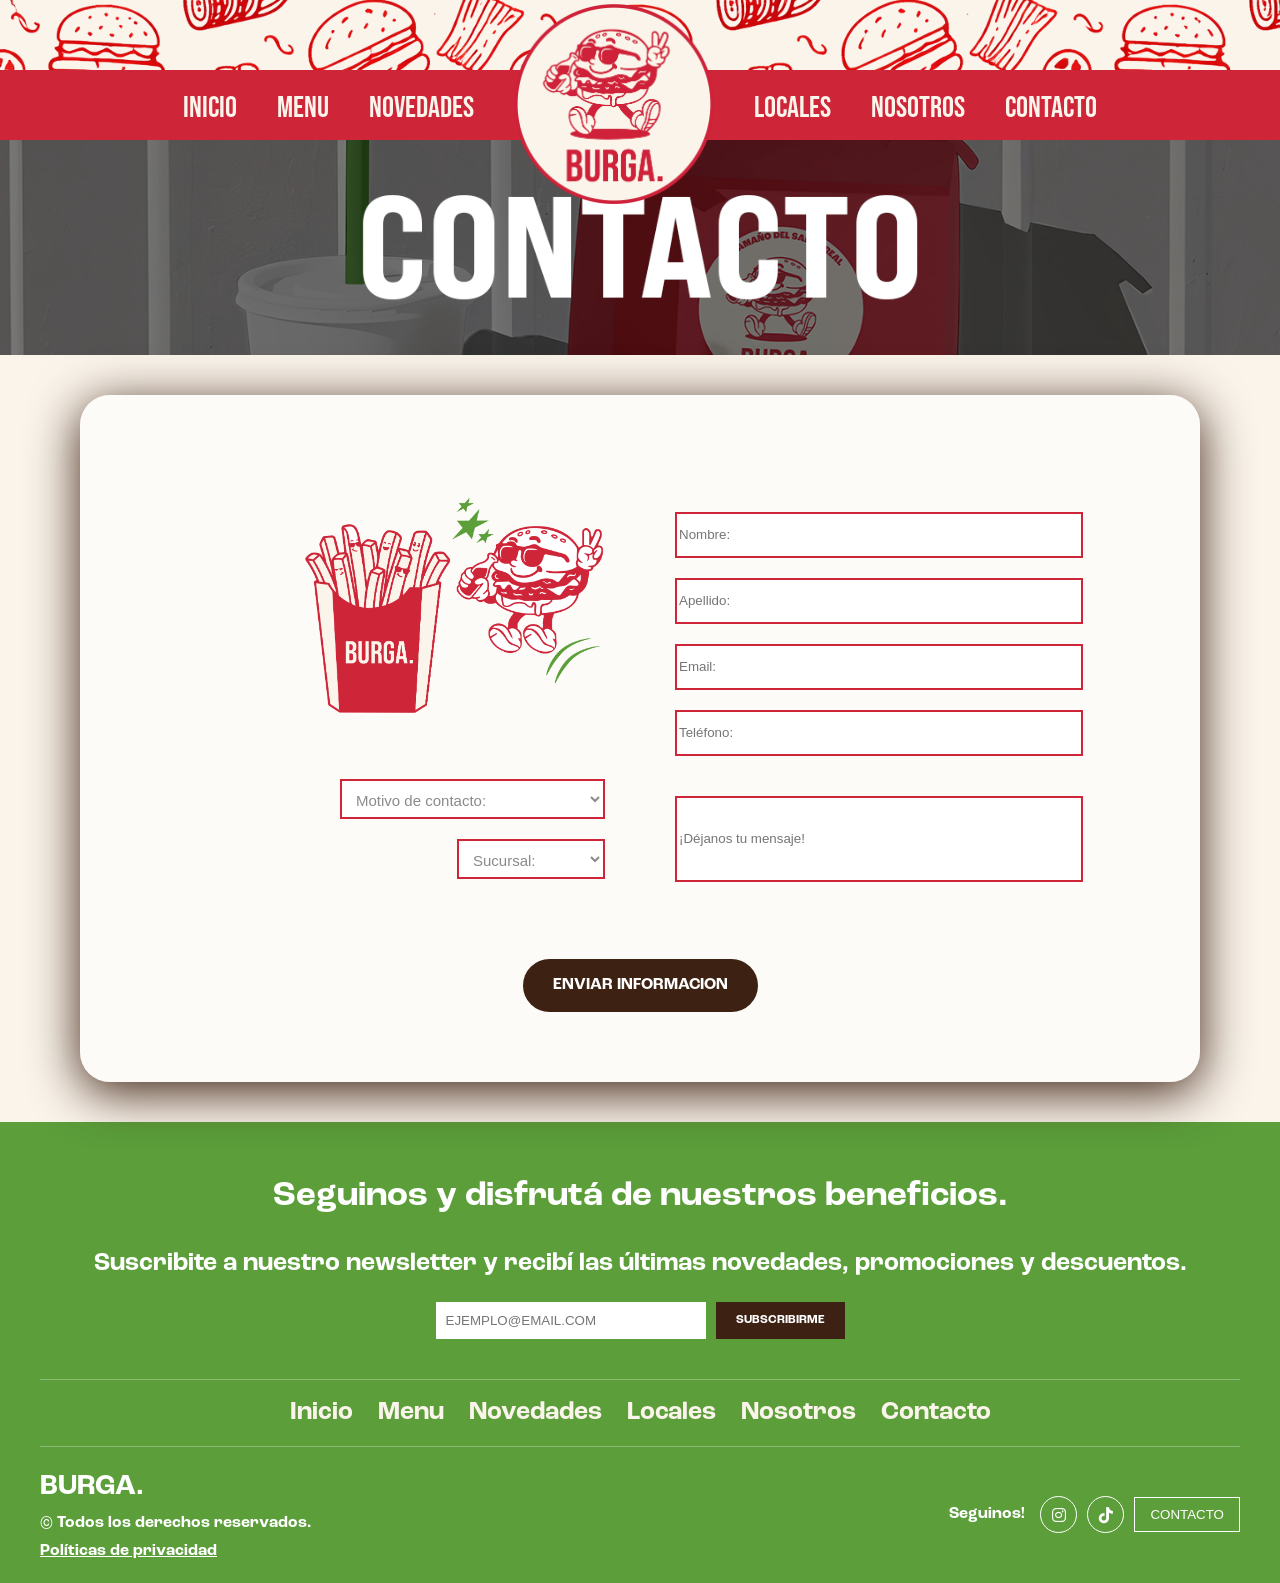
==== contacto.html @ 53b1a8ca "feat: pagina nosotros añadida" ====
<!DOCTYPE html>
<html lang="es">
<head>
  <link rel="stylesheet" href="styles.css">
  <meta charset="UTF-8">
  <meta name="viewport" content="width=device-width, initial-scale=1.0">
  <link rel="icon" type="image/png" sizes="32x32" href="img/logo.png">
  <link rel="stylesheet" href="https://cdnjs.cloudflare.com/ajax/libs/font-awesome/6.5.0/css/all.min.css">
  <title>BURGA.— Contacto</title>
</head>
<body>
  <header>
    <div class="backgroundback"></div>
    <div class="navhead">
      <nav class="nav1">
        <a href="index.html" class="home">INICIO</a> 
        <a href=#menu class="home">MENU</a>
        <a href="novedades.html" class="home">NOVEDADES</a>
        <a href="index.html" class="logoarriba">
          <img src="img/logo.png" alt="Logo Burga">
        </a>
        <a href="locales.html" class="home">LOCALES</a>
        <a href="nosotros.html" class="home">NOSOTROS</a>
        <a href="contacto.html" class="home">CONTACTO</a>
      </nav>
    </div>
  </header>
  <div class="local">
  <img src="img/contacto.png" alt="Banner Locales">
  </div>


<div class="cajoncontacto">
<div class="bodycontacto">

  <div class="izq">
  <div class="papitas"> 
    <img src="img/Papitas.png" alt="Papitas Contacto">
  </div>
  
  <div class="form1">
    <form>
      <select name="motivo">
        <option disabled selected>Motivo de contacto:</option>
        <option>Ofrecer servicio como proveedor.</option>
        <option>Tuve un problema</option>
        <option>Otro motivo</option>
      </select>
    </form>
  </div>

  <div class="form1">
    <form>
      <select name="sucursal">
        <option disabled selected>Sucursal:</option>
        <option>Puerto madero.</option>
        <option>Belgrano</option>
      </select>
    </form>
  </div>

  </div>
  

  <div class="der">
  <div class="form1">
    <form>
      <input type="text" placeholder="Nombre:">
    </form>
  </div>
  <div class="form1">
    <form>
      <input type="text" placeholder="Apellido:">
    </form>
  </div>
  <div class="form1">
    <form>
      <input type="email" placeholder="Email:">
    </form>
  </div>
  <div class="form1">
    <form>
      <input type="text" placeholder="Teléfono:">
    </form>
  </div>
  <div class="form2">
    <form>
      <input type="text"placeholder="¡Déjanos tu mensaje!">
    </form>
  </div>

  </div>
</div>

  <div class="enviarinfo">
    <button>ENVIAR INFORMACION</button>
  </div>

  </div>

    <footer class="footer">

  <div class="footer-newsletter">
    <h2>Seguinos y disfrutá de nuestros beneficios.</h2>
    <p>Suscribite a nuestro newsletter y recibí las últimas novedades, promociones y descuentos.</p>

    <div class="newsletter-form">
      <input type="email" placeholder="EJEMPLO@EMAIL.COM">
      <button>SUBSCRIBIRME</button>
    </div>
  </div>

  
  <div class="footer-nav">
  <ul>
  <li><a href="index.html" class="botnav">Inicio</a></li>
  <li><a href="#menu" class="botnav">Menu</a></li>
  <li><a href="novedades.html" class="botnav">Novedades</a></li>
  <li><a href="locales.html" class="botnav">Locales</a></li>
  <li><a href="nosotros.html" class="botnav">Nosotros</a></li>
  <li><a href="contacto.html" class="botnav">Contacto</a></li>
</ul>
  </div>


  <div class="footer-bottom">
    <div class="footer-left">
      <h3>BURGA.</h3>
      <p>© Todos los derechos reservados.</p>
      <a href="#">Políticas de privacidad</a>
    </div>

  <div class="footer-right">

  <span class="seguinos">Seguinos!</span>

  <div class="socials">
    <a href="https://www.instagram.com/burgaa.oficial" target="_blank">
  <i class="fab fa-instagram"></i>
  </a>
    <a href="#Tik Tok"><i class="fab fa-tiktok"></i></a>
    <button class="btn-outline">CONTACTO</button>
  </div>
  </div>

</footer>
</body>
</html>
---- styles.css ----
@font-face
{
    font-family: 'burga';
    src: url('fonts/font burga.otf') format('truetype')
}

@font-face {
    font-family: 'logotipo';
    src: url('fonts/font logotipo.otf') format('opentype') 
}

html, body {
    margin: 0;
    padding: 0;
    width: 100%;
    overflow-x: hidden;
}
body{
    background: #FAF4EB;
    margin: 0;
}

.backgroundback{
    background: url("img/placeholder\ burga.png");
    background-position: top;
    background-size: cover;
    background-repeat: no-repeat;
    position: sticky;
    top: 0;
    left: 0;
    width: 100%;
    height: 70px;
}
.navhead{
    display: flex;
    position: absolute;
    background-color: #cf2539;
    height: 70px;
    width: 100%;
    align-items: center;           
    justify-content: center;  
}

.nav1{
    display: flex;
    align-items: center; 
    justify-content: center;
    gap: 40px;
    font-family: 'burga';
}

.logoarriba img{
    width: 200px;
    height: auto;

}

.home{

    font-size: 30px;
    color: #FAF4EB;
    text-decoration: none;
}

.medio img{
    margin: 0;
    width: 100%;
    height: fit-content;
    margin-top: 40px;
    display: block;
}
h1{
    text-align: center;
    font-family: 'burga';
    font-size: 90px;
    margin-top: 0%;
}

p{
    color: white;
}

.nav1 a {
    transition: transform 0.3s ease;
    display: inline-block;
}

.nav1 a:hover {
    transform: scale(1.2);
}

.footer {
  background-color: #5b9e3a;
  color: white;
  font-family: 'logotipo';
  padding: 20px 40px;
}

.localizq{
  flex: 1;
  margin-top: 20px;
}

.localder{
  flex: 1;
}

.localder img{
  border-radius: 50px;
}

.local img{
    margin: 0;
    width: 100%;
    height: fit-content;
    display: block;
    margin-top: 20px;
}

.local2{
  font-family: 'logotipo';
  font-size: 60px;
  line-height: 44px;
  align-items: center;
  position: relative;
  margin-bottom: 5px;
  margin-top: 20px;
}

.subtextolocal {
  text-align: center;
  color: #3D2113;
  font-family: 'burga';
  font-size: 30px;
}

.localprimero{
  padding-top: 48px;
  padding-left: 108px;
  padding-right: 68px;
  display: flex;
  gap: 40px;
}
.localprimero:hover {
  transform: translateY(-8px);
  box-shadow: 0 10px 40px rgba(0,0,0,0.1);
}

.ubicacionlocal a {
  transition: all 0.3s ease;
}

.localprimero {
  display: flex;
  gap: 40px;
  padding: 30px 40px;
  margin: 40px 80px;

  border-radius: 30px;

  background: rgba(255, 255, 255, 0.6);
  backdrop-filter: blur(10px);

  border: 1px solid rgba(0,0,0,0.05);
  transition: all 0.3s ease;
}

.localprimero:hover {
  transform: translateY(-6px);
  box-shadow: 0 15px 50px #CF2539;
}

.localtexto{
  font-family: 'burga';
  font-size: 30px;
  margin-bottom: 0px;
  padding: 0;
}

.ubicacionlocal a{
  color: #3D2113;
  opacity: 50%;
  text-decoration: none;
  font-family: 'burga';
  font-size: 20px;
  padding: 0;
}

.localtexto h2 {
    margin: 0;
    padding: 0;
}

.ubicacionlocal h3 {
    margin: 0;
    padding: 0;
}

.itemslocal{
  display: flex;
  gap: 20px;
  
}

.itemslocal img{
  margin-top: 2px;
  width: 30px;
  height: 30px;
}

.itemslocal p{
  color: #3D2113;
  font-family: 'burga';
  font-size: 20px;
  padding: 0;
  margin-top: 2px;
  margin-bottom: 10px;
}

.ubicacionlocal{
  margin-top: 0px;
}

.ubicacionlocal a:hover {
  opacity: 1;
  text-decoration: underline;
}

.bodylocal{
  background-color: #FAF4EB;
  padding: 40px 20px ;
}
.botonpedirlocal{
  width: 150px;
  height: 40px;
  border-radius: 50px;
  background-color: #F0D9B5;
  border: none;
  text-decoration: none;
  color: #3D2113;
  font-family: 'burga';
  font-size: 20px;
  display: inline-block;
  text-align: center;
  line-height: 40px;
}

  .bodynovedades {
      max-width: 1200px;
      margin: 0 auto;
      padding: 60px 40px;
    }

    .nota-destacada {
      display: flex;
      gap: 40px;
      background: #fff;
      border-radius: 16px;
      overflow: hidden;
      margin-bottom: 60px;
      transition: transform 0.25s ease, box-shadow 0.25s ease;
    }

      .nota-destacada:hover {
      transform: translateY(-6px);
      box-shadow: 0 8px 32px rgba(61,33,19,0.13);
    }

    .notaimgizq {
      flex: 1.2;
      margin: 0;
      padding: 0;
    }

    .imagennota {
      width: 100%;
      display: block;
    }
    .destacada-texto {
      flex: 1;
      padding: 48px 40px;
      display: flex;
      flex-direction: column;
      justify-content: center;
    }
        .destacada-texto h2 {
      font-family: 'burga';
      font-size: 42px;
      color: #1a0a00;
      margin: 0 0 16px;
      line-height: 1.1;
    }
    .destacada-texto p {
      font-family: 'logotipo';
      font-size: 17px;
      color: #3D2113;
      margin: 0 0 28px;
    }
    .titulonovedad {
      display: inline-block;
      background: #cf2539;
      color: #FAF4EB;
      font-family: 'burga';
      font-size: 14px;
      padding: 4px 14px;
      border-radius: 50px;
      margin-bottom: 16px;
    }
    
    .fecha {
      font-family: 'burga';
      font-size: 13px;
      color: #999;
      letter-spacing: 1px;
    }

    .grilla-titulo {
      font-family: 'burga';
      font-size: 32px;
      color: #1a0a00;
      margin: 0 0 28px;
      padding-bottom: 12px;
      border-bottom: 3px solid #cf2539;
      display: inline-block;
    }

    .cards-grilla {
      display: grid;
      grid-template-columns: repeat(3, 1fr);
      gap: 28px;
    }

    .card-novedad {
      background: #fff;
      border-radius: 14px;
      overflow: hidden;
      box-shadow: 0 2px 16px rgba(61,33,19,0.07);
      display: flex;
      flex-direction: column;
      transition: transform 0.25s ease, box-shadow 0.25s ease;
    }
    .card-novedad:hover {
      transform: translateY(-6px);
      box-shadow: 0 8px 32px rgba(61,33,19,0.13);
    }
    .card-img {
      width: 100%;
      height: 180px;
      object-fit: cover;
      background: #e8d9c4;
      display: block;
    }
    .imagenbloque {
      width: 100%;
      height: 180px;
      background: #e8d9c4;
      display: flex;
      align-items: center;
      justify-content: center;
    }
    .card-contenido {
      padding: 24px 22px 28px;
      flex: 1;
      display: flex;
      flex-direction: column;
    }
    .card-contenido h3 {
      font-family: 'burga';
      font-size: 22px;
      color: #1a0a00;
      margin: 0 0 10px;
      line-height: 1.2;
    }
    .card-contenido p {
      font-family: 'logotipo';
      font-size: 15px;
      color: #3D2113;
      margin: 0 0 18px;
      line-height: 1.6;
      flex: 1;
    }
    .card-footer {
      display: flex;
      justify-content: space-between;
      align-items: center;
      margin-top: auto;
    }

.footer-newsletter {
  text-align: center;
  margin-bottom: 40px;
}

.footer-newsletter h2 {
  font-size: 35px;
  margin-bottom: 10px;
}

.footer-newsletter p {
  font-size: 25px;
  margin-bottom: 20px;
}

.newsletter-form {
  display: flex;
  justify-content: center;
  gap: 10px;
}

.newsletter-form input {
  padding: 10px;
  width: 250px;
  border: none;
  outline: none;
}

.newsletter-form button {
  color: white;
  border: none;
  padding: 10px 20px;
  cursor: pointer;
  background-color: #3D2113;
  font-family: 'logotipo';
  font-size: 12px;
}


.footer-nav {
  border-top: 1px solid rgba(255,255,255,0.3);
  border-bottom: 1px solid rgba(255,255,255,0.3);
  padding: 15px 0;
  margin-bottom: 20px;
}

.footer-nav ul {
  display: flex;
  justify-content: center;
  flex-wrap: wrap;
  gap: 25px;
  list-style: none;
  padding: 0;
  margin: 0;
  font-size: 20px;
}


.footer-bottom {
  display: flex;
  justify-content: space-between;
  flex-wrap: wrap;
  align-items: center;
}

.footer-left h3 {
 font-size: 28px;
  margin: 0;
}

.footer-left p {
  font-size: 16px;
  margin: 5px 0;
}

.footer-left a {
  font-size: 16px;
  color: white;
  text-decoration: underline;
}

.footer-right {
  display: flex;
  align-items: center;
  gap: 15px;
  
}

.socials {
    display: flex;
    align-items: center;
    gap: 10px;
}

.socials a {
  border: 1px solid white;
  border-radius: 50%;
  width: 35px;
  height: 35px;
  display: flex;
  gap: 8px;
  align-items: center;
  justify-content: center;
  text-decoration: none;
  color: white;
  font-size: 16px;
  transition: all 0.3s ease;
}


.botnav{

    font-size: 25px;
    color: #FAF4EB;
    text-decoration: none;
}

.socials a:hover {
  background: white;
  color: #CF2539;
  transform: scale(1.1);
}


.btn-outline {
  background: transparent;
  border: 1px solid white;
  color: white;
  padding: 8px 15px;
  cursor: pointer;

  display: flex;
  align-items: center;
  height: 35px;

  transition: transform 0.3s ease; 
}

.btn-outline:hover {
  transform: scale(1.08);
}

body {
  position: relative;
}


.form1 form{
  width: 100%;              
  max-width: 400px;        
  margin-top: 20px;
}

.form1 input {
  display: block;
  width: 100%;              
  height: 40px;
  border: 2px solid #CF2539;
}

.form2 form{
  width: 100%;              
  max-width: 400px; 

}

.form2 input {
  display: block;
  width: 100%;              
  height: 80px;
  margin: 40px 0; 
  border: 2px solid #CF2539;

}

.papitas img {
  width: 350px;
  margin-top: 50px;
 }

.form1 select {
  display: block;
  width: 100%;
  height: 40px;
  padding: 10px;
  max-width: 400px;
  border: 2px solid #CF2539;
  font-size: 15px;
  background: #fff;
  cursor: pointer;

  color: #8a8a8a
}

.bodycontacto{
  display: flex;
  justify-content: center;
  align-items: center;
}

.izq{
  flex: 1; 
  display: flex;
  flex-direction: column;
  align-items: flex-end; 
  margin: 0;
  padding-right: 20px;
  margin-bottom: 80px;
}

.der{
  flex: 1;
  margin-top: 40px;
  margin-left: 50px;
}


.enviarinfo{
  margin-bottom: 50px;
  display: flex;      
  justify-content: center; 
  align-items: center;    
  width: 100%;            
}

.enviarinfo button{
  color: white;
  border: none;
  padding: 15px 30px;
  cursor: pointer;
  background-color: #3D2113;
  font-family: 'logotipo';
  font-size: 16px;
  border-radius: 50px;
}

.cajoncontacto{
  padding: 20px 0px;
  margin: 40px 80px;
  border-radius: 30px;
  background: rgba(255, 255, 255, 0.6);
  backdrop-filter: blur(10px);
  box-shadow: 0 10px 50px #3D2113;
}

    .nosotros-historia {
      background-color: #FAF4EB;
      padding: 100px 80px;
      display: flex;
      gap: 80px;
      align-items: center;
    }

    .historia-texto {
      flex: 1.1;
    }

    .historia-texto .seccion-tag {
      display: inline-block;
      background: transparent;
      border: 2px solid #CF2539;
      color: #CF2539;
      font-family: 'burga';
      font-size: 13px;
      padding: 4px 16px;
      border-radius: 50px;
      letter-spacing: 2px;
      margin-bottom: 20px;
    }

    .historia-texto h2 {
      font-family: 'burga';
      font-size: 52px;
      color: #3D2113;
      margin: 0 0 24px;
      line-height: 1.05;
      text-align: left;
    }

    .historia-texto h2 span {
      color: #CF2539;
    }

    .historia-texto p {
      font-family: 'logotipo';
      font-size: 17px;
      color: #5a3a28;
      line-height: 1.85;
      margin: 0 0 18px;
    }

    .historia-imagen {
      flex: 0.9;
      position: relative;
    }

    .historia-imagen-frame {
      background: #3D2113;
      border-radius: 30px;
      overflow: hidden;
      height: 460px;
      display: flex;
      align-items: center;
      justify-content: center;
      position: relative;
    }

    .historia-imagen-frame img {
      width: 100%;
      height: 100%;
      object-fit: cover;
      border-radius: 30px;
      display: block;
    }

    .historia-imagen-frame .img-placeholder {
      font-family: 'burga';
      font-size: 90px;
      color: rgba(250,244,235,0.1);
      letter-spacing: 4px;
    }

    .nosotros-valores {
      background: #3D2113;
      padding: 100px 80px;
    }

    .valores-header {
      text-align: center;
      margin-bottom: 60px;
    }

    .valores-header h2 {
      font-family: 'burga';
      font-size: 50px;
      color: #FAF4EB;
      margin: 0 0 12px;
      text-align: center;
    }

    .valores-header p {
      font-family: 'logotipo';
      font-size: 18px;
      color: rgba(250,244,235,0.5);
      margin: 0;
    }

    .valores-grid {
      display: grid;
      grid-template-columns: repeat(3, 1fr);
      gap: 24px;
      max-width: 1100px;
      margin: 0 auto;
    }

    .valor-item {
      background: rgba(255,255,255,0.05);
      border: 1px solid rgba(255,255,255,0.08);
      border-radius: 20px;
      padding: 40px 32px;
      transition: transform 0.3s ease, background 0.3s ease;
    }

    .valor-item:hover {
      transform: translateY(-6px);
      background: rgba(255,255,255,0.09);
    }

    .valor-numero {
      font-family: 'burga';
      font-size: 48px;
      color: #CF2539;
      line-height: 1;
      margin-bottom: 16px;
      opacity: 0.8;
    }

    .valor-item h3 {
      font-family: 'burga';
      font-size: 24px;
      color: #FAF4EB;
      margin: 0 0 12px;
      text-align: left;
    }

    .valor-item p {
      font-family: 'logotipo';
      font-size: 15px;
      color: rgba(250,244,235,0.55);
      line-height: 1.75;
      margin: 0;
    }

    /* ── EQUIPO ── */

    .nosotros-equipo {
      background: #FAF4EB;
      padding: 100px 80px;
    }

    .equipo-header {
      margin-bottom: 56px;
    }

    .equipo-header h2 {
      font-family: 'burga';
      font-size: 50px;
      color: #CF2539;
      margin: 0 0 10px;
      text-align: left;
      text-decoration: underline;
    }

    .equipo-header p {
      font-family: 'logotipo';
      font-size: 17px;
      color: #7a5a48;
      margin: 0;
    }

    .equipo-grid {
      display: grid;
      grid-template-columns: repeat(3, 1fr);
      gap: 28px;
    }

    .miembro-card {
      background: #fff;
      border-radius: 20px;
      overflow: hidden;
      transition: transform 0.3s ease, box-shadow 0.3s ease;
    }

    .miembro-card:hover {
      transform: translateY(-6px);
      box-shadow: 0 12px 40px rgba(207,37,57,0.15);
    }


    .miembro-info {
      padding: 24px 24px 15px;
    }

    .miembro-info h3 {
      font-family: 'burga';
      font-size: 25px;
      color: #3D2113;
      margin: 0 0 4px;
      text-align: center;
    }
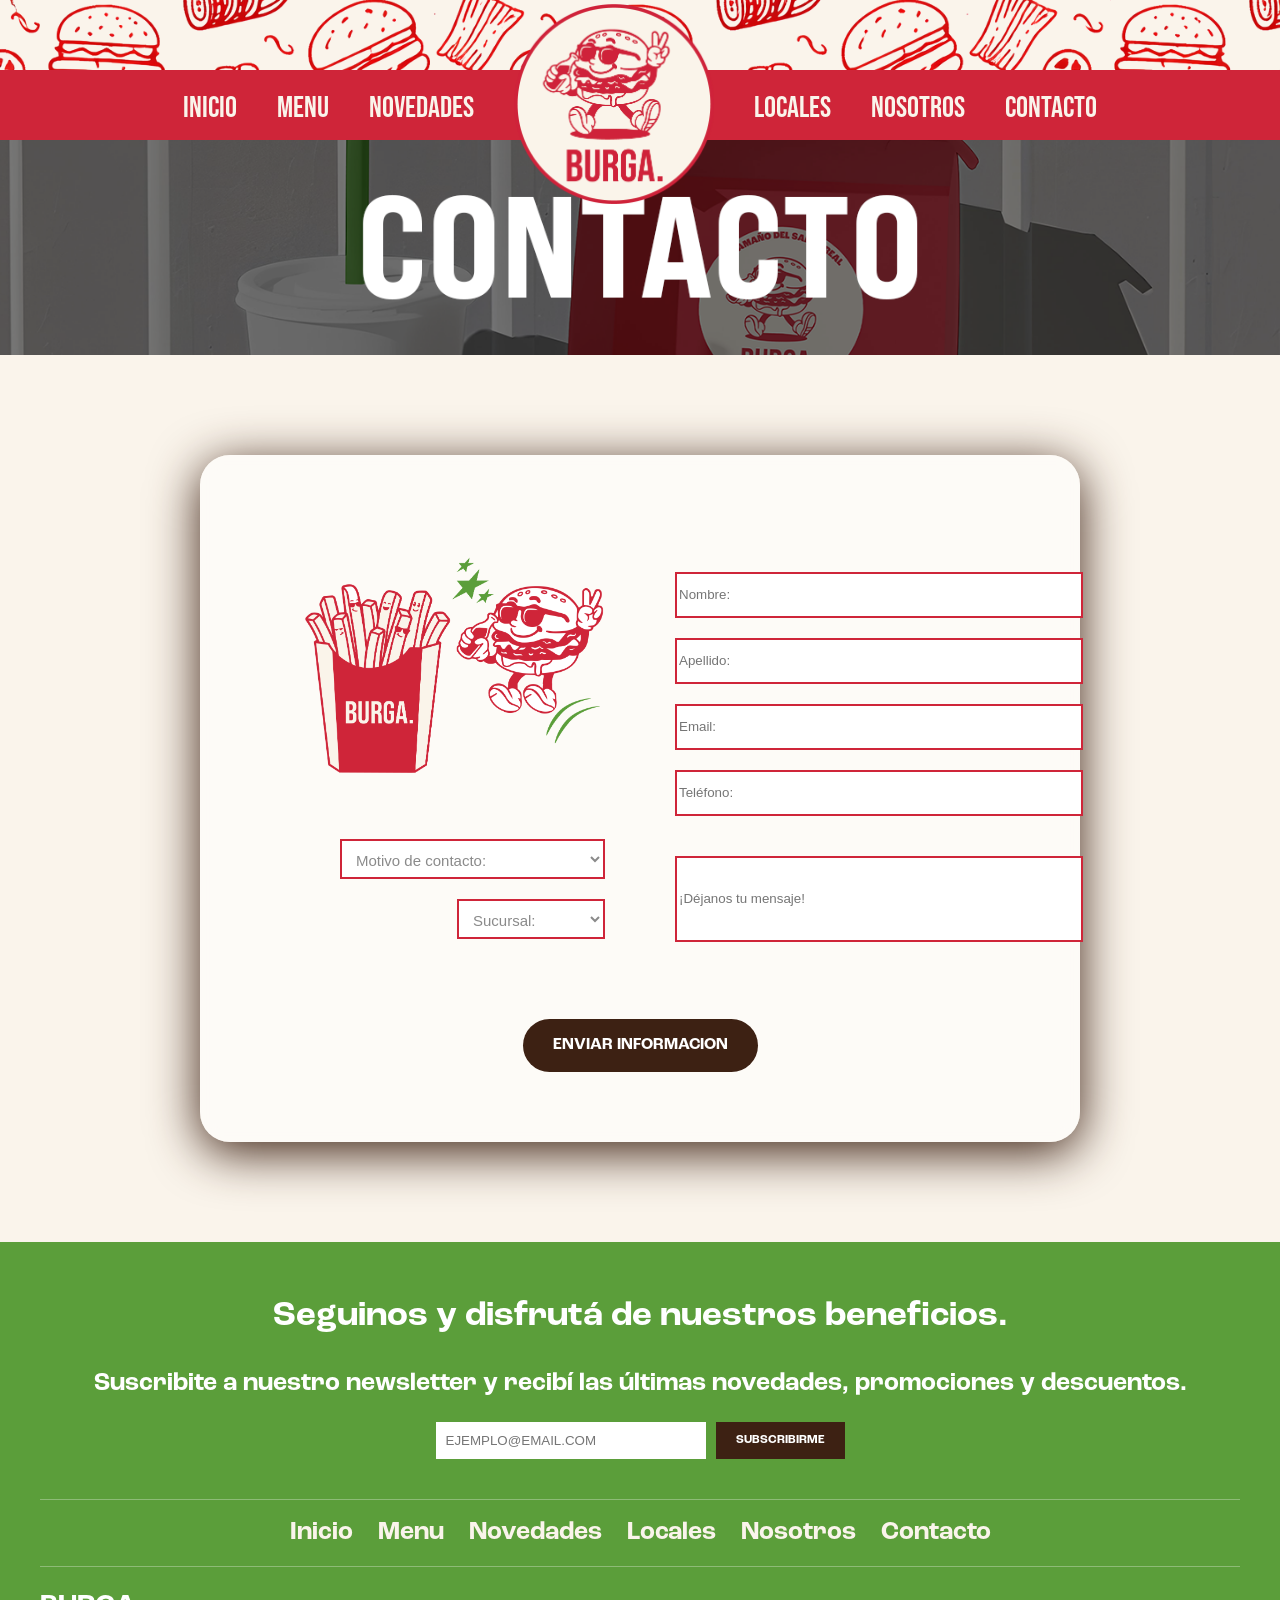
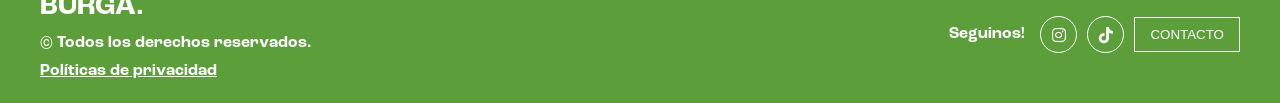
==== commit 9a8dbe80: "diversos cambios de estetica y funcionalidad en contacto" ====
--- a/contacto.html
+++ b/contacto.html
@@ -8,7 +8,7 @@
   <link rel="stylesheet" href="https://cdnjs.cloudflare.com/ajax/libs/font-awesome/6.5.0/css/all.min.css">
   <title>BURGA.— Contacto</title>
 </head>
-<body>
+<body class="contacto-full">
   <header>
     <div class="backgroundback"></div>
     <div class="navhead">
@@ -28,7 +28,7 @@
   <div class="local">
   <img src="img/contacto.png" alt="Banner Locales">
   </div>
-
+<div class="body-contacto">
 
 <div class="cajoncontacto">
 <div class="bodycontacto">
@@ -37,27 +37,27 @@
   <div class="papitas"> 
     <img src="img/Papitas.png" alt="Papitas Contacto">
   </div>
-  
-  <div class="form1">
-    <form>
-      <select name="motivo">
-        <option disabled selected>Motivo de contacto:</option>
-        <option>Ofrecer servicio como proveedor.</option>
-        <option>Tuve un problema</option>
-        <option>Otro motivo</option>
-      </select>
-    </form>
-  </div>
 
-  <div class="form1">
-    <form>
-      <select name="sucursal">
-        <option disabled selected>Sucursal:</option>
-        <option>Puerto madero.</option>
-        <option>Belgrano</option>
-      </select>
-    </form>
-  </div>
+<div class="form1">
+  <form>
+    <select name="motivo" id="motivo">
+      <option disabled selected hidden value="">Motivo de contacto:</option>
+      <option value="proveedor">Ofrecer servicio como proveedor.</option>
+      <option value="problema">Tuve un problema</option>
+      <option value="otro">Otro motivo</option>
+    </select>
+  </form>
+</div>
+
+<div class="form1">
+  <form>
+    <select name="sucursal" id="sucursal">
+      <option disabled selected hidden value="">Sucursal:</option>
+      <option value="madero">Puerto madero.</option>
+      <option value="belgrano">Belgrano</option>
+    </select>
+  </form>
+</div>
 
   </div>
   
@@ -65,37 +65,41 @@
   <div class="der">
   <div class="form1">
     <form>
-      <input type="text" placeholder="Nombre:">
+      <input type="text" id='nombre'placeholder="Nombre:">
     </form>
   </div>
   <div class="form1">
     <form>
-      <input type="text" placeholder="Apellido:">
+      <input type="text" id="apellido" placeholder="Apellido:">
     </form>
   </div>
   <div class="form1">
     <form>
-      <input type="email" placeholder="Email:">
+      <input type="email" id="email" placeholder="Email:">
     </form>
   </div>
   <div class="form1">
     <form>
-      <input type="text" placeholder="Teléfono:">
+      <input type="number" id="numero" placeholder="Teléfono:">
     </form>
   </div>
   <div class="form2">
     <form>
-      <input type="text"placeholder="¡Déjanos tu mensaje!">
+      <input type="text" id="mensaje" placeholder="¡Déjanos tu mensaje!">
     </form>
   </div>
 
   </div>
 </div>
 
+
+
   <div class="enviarinfo">
-    <button>ENVIAR INFORMACION</button>
+    <button onclick='validarformulario()' id="btn-enviar">ENVIAR INFORMACION</button>
   </div>
 
+</div>
+  
   </div>
 
     <footer class="footer">
@@ -105,8 +109,8 @@
     <p>Suscribite a nuestro newsletter y recibí las últimas novedades, promociones y descuentos.</p>
 
     <div class="newsletter-form">
-      <input type="email" placeholder="EJEMPLO@EMAIL.COM">
-      <button>SUBSCRIBIRME</button>
+      <input type="email" id="contacto" placeholder="EJEMPLO@EMAIL.COM">
+      <button onclick="suscribirse()">SUBSCRIBIRME</button>
     </div>
   </div>
 
@@ -144,5 +148,7 @@
   </div>
 
 </footer>
+<script src="script.js"></script>
+<script src="https://code.jquery.com/jquery-3.7.1.min.js"></script>
 </body>
 </html>
--- a/styles.css
+++ b/styles.css
@@ -1,838 +1,1325 @@
-@font-face
-{
-    font-family: 'burga';
-    src: url('fonts/font burga.otf') format('truetype')
-}
-
-@font-face {
-    font-family: 'logotipo';
-    src: url('fonts/font logotipo.otf') format('opentype') 
-}
-
-html, body {
-    margin: 0;
-    padding: 0;
-    width: 100%;
-    overflow-x: hidden;
-}
-body{
-    background: #FAF4EB;
-    margin: 0;
-}
-
-.backgroundback{
-    background: url("img/placeholder\ burga.png");
-    background-position: top;
-    background-size: cover;
-    background-repeat: no-repeat;
-    position: sticky;
-    top: 0;
-    left: 0;
-    width: 100%;
-    height: 70px;
-}
-.navhead{
-    display: flex;
-    position: absolute;
-    background-color: #cf2539;
-    height: 70px;
-    width: 100%;
-    align-items: center;           
-    justify-content: center;  
-}
-
-.nav1{
-    display: flex;
-    align-items: center; 
-    justify-content: center;
-    gap: 40px;
-    font-family: 'burga';
-}
-
-.logoarriba img{
-    width: 200px;
-    height: auto;
-
-}
-
-.home{
-
-    font-size: 30px;
-    color: #FAF4EB;
-    text-decoration: none;
-}
-
-.medio img{
-    margin: 0;
-    width: 100%;
-    height: fit-content;
-    margin-top: 40px;
-    display: block;
-}
-h1{
-    text-align: center;
-    font-family: 'burga';
-    font-size: 90px;
-    margin-top: 0%;
-}
-
-p{
-    color: white;
-}
-
-.nav1 a {
-    transition: transform 0.3s ease;
-    display: inline-block;
-}
-
-.nav1 a:hover {
-    transform: scale(1.2);
-}
-
-.footer {
-  background-color: #5b9e3a;
-  color: white;
-  font-family: 'logotipo';
-  padding: 20px 40px;
-}
-
-.localizq{
-  flex: 1;
-  margin-top: 20px;
-}
-
-.localder{
-  flex: 1;
-}
-
-.localder img{
-  border-radius: 50px;
-}
-
-.local img{
-    margin: 0;
-    width: 100%;
-    height: fit-content;
-    display: block;
-    margin-top: 20px;
-}
-
-.local2{
-  font-family: 'logotipo';
-  font-size: 60px;
-  line-height: 44px;
-  align-items: center;
-  position: relative;
-  margin-bottom: 5px;
-  margin-top: 20px;
-}
-
-.subtextolocal {
-  text-align: center;
-  color: #3D2113;
-  font-family: 'burga';
-  font-size: 30px;
-}
-
-.localprimero{
-  padding-top: 48px;
-  padding-left: 108px;
-  padding-right: 68px;
-  display: flex;
-  gap: 40px;
-}
-.localprimero:hover {
-  transform: translateY(-8px);
-  box-shadow: 0 10px 40px rgba(0,0,0,0.1);
-}
-
-.ubicacionlocal a {
-  transition: all 0.3s ease;
-}
-
-.localprimero {
-  display: flex;
-  gap: 40px;
-  padding: 30px 40px;
-  margin: 40px 80px;
-
-  border-radius: 30px;
-
-  background: rgba(255, 255, 255, 0.6);
-  backdrop-filter: blur(10px);
-
-  border: 1px solid rgba(0,0,0,0.05);
-  transition: all 0.3s ease;
-}
-
-.localprimero:hover {
-  transform: translateY(-6px);
-  box-shadow: 0 15px 50px #CF2539;
-}
-
-.localtexto{
-  font-family: 'burga';
-  font-size: 30px;
-  margin-bottom: 0px;
-  padding: 0;
-}
-
-.ubicacionlocal a{
-  color: #3D2113;
-  opacity: 50%;
-  text-decoration: none;
-  font-family: 'burga';
-  font-size: 20px;
-  padding: 0;
-}
-
-.localtexto h2 {
-    margin: 0;
-    padding: 0;
-}
-
-.ubicacionlocal h3 {
-    margin: 0;
-    padding: 0;
-}
-
-.itemslocal{
-  display: flex;
-  gap: 20px;
-  
-}
-
-.itemslocal img{
-  margin-top: 2px;
-  width: 30px;
-  height: 30px;
-}
-
-.itemslocal p{
-  color: #3D2113;
-  font-family: 'burga';
-  font-size: 20px;
-  padding: 0;
-  margin-top: 2px;
-  margin-bottom: 10px;
-}
-
-.ubicacionlocal{
-  margin-top: 0px;
-}
-
-.ubicacionlocal a:hover {
-  opacity: 1;
-  text-decoration: underline;
-}
-
-.bodylocal{
-  background-color: #FAF4EB;
-  padding: 40px 20px ;
-}
-.botonpedirlocal{
-  width: 150px;
-  height: 40px;
-  border-radius: 50px;
-  background-color: #F0D9B5;
-  border: none;
-  text-decoration: none;
-  color: #3D2113;
-  font-family: 'burga';
-  font-size: 20px;
-  display: inline-block;
-  text-align: center;
-  line-height: 40px;
-}
-
-  .bodynovedades {
-      max-width: 1200px;
-      margin: 0 auto;
-      padding: 60px 40px;
-    }
-
-    .nota-destacada {
-      display: flex;
-      gap: 40px;
-      background: #fff;
-      border-radius: 16px;
-      overflow: hidden;
-      margin-bottom: 60px;
-      transition: transform 0.25s ease, box-shadow 0.25s ease;
-    }
-
-      .nota-destacada:hover {
-      transform: translateY(-6px);
-      box-shadow: 0 8px 32px rgba(61,33,19,0.13);
-    }
-
-    .notaimgizq {
-      flex: 1.2;
-      margin: 0;
-      padding: 0;
-    }
-
-    .imagennota {
-      width: 100%;
-      display: block;
-    }
-    .destacada-texto {
-      flex: 1;
-      padding: 48px 40px;
-      display: flex;
-      flex-direction: column;
-      justify-content: center;
-    }
-        .destacada-texto h2 {
-      font-family: 'burga';
-      font-size: 42px;
-      color: #1a0a00;
-      margin: 0 0 16px;
-      line-height: 1.1;
-    }
-    .destacada-texto p {
-      font-family: 'logotipo';
-      font-size: 17px;
-      color: #3D2113;
-      margin: 0 0 28px;
-    }
-    .titulonovedad {
-      display: inline-block;
-      background: #cf2539;
-      color: #FAF4EB;
-      font-family: 'burga';
-      font-size: 14px;
-      padding: 4px 14px;
-      border-radius: 50px;
-      margin-bottom: 16px;
-    }
-    
-    .fecha {
-      font-family: 'burga';
-      font-size: 13px;
-      color: #999;
-      letter-spacing: 1px;
-    }
-
-    .grilla-titulo {
-      font-family: 'burga';
-      font-size: 32px;
-      color: #1a0a00;
-      margin: 0 0 28px;
-      padding-bottom: 12px;
-      border-bottom: 3px solid #cf2539;
-      display: inline-block;
-    }
-
-    .cards-grilla {
-      display: grid;
-      grid-template-columns: repeat(3, 1fr);
-      gap: 28px;
-    }
-
-    .card-novedad {
-      background: #fff;
-      border-radius: 14px;
-      overflow: hidden;
-      box-shadow: 0 2px 16px rgba(61,33,19,0.07);
-      display: flex;
-      flex-direction: column;
-      transition: transform 0.25s ease, box-shadow 0.25s ease;
-    }
-    .card-novedad:hover {
-      transform: translateY(-6px);
-      box-shadow: 0 8px 32px rgba(61,33,19,0.13);
-    }
-    .card-img {
-      width: 100%;
-      height: 180px;
-      object-fit: cover;
-      background: #e8d9c4;
-      display: block;
-    }
-    .imagenbloque {
-      width: 100%;
-      height: 180px;
-      background: #e8d9c4;
-      display: flex;
-      align-items: center;
-      justify-content: center;
-    }
-    .card-contenido {
-      padding: 24px 22px 28px;
-      flex: 1;
-      display: flex;
-      flex-direction: column;
-    }
-    .card-contenido h3 {
-      font-family: 'burga';
-      font-size: 22px;
-      color: #1a0a00;
-      margin: 0 0 10px;
-      line-height: 1.2;
-    }
-    .card-contenido p {
-      font-family: 'logotipo';
-      font-size: 15px;
-      color: #3D2113;
-      margin: 0 0 18px;
-      line-height: 1.6;
-      flex: 1;
-    }
-    .card-footer {
-      display: flex;
-      justify-content: space-between;
-      align-items: center;
-      margin-top: auto;
-    }
-
-.footer-newsletter {
-  text-align: center;
-  margin-bottom: 40px;
-}
-
-.footer-newsletter h2 {
-  font-size: 35px;
-  margin-bottom: 10px;
-}
-
-.footer-newsletter p {
-  font-size: 25px;
-  margin-bottom: 20px;
-}
-
-.newsletter-form {
-  display: flex;
-  justify-content: center;
-  gap: 10px;
-}
-
-.newsletter-form input {
-  padding: 10px;
-  width: 250px;
-  border: none;
-  outline: none;
-}
-
-.newsletter-form button {
-  color: white;
-  border: none;
-  padding: 10px 20px;
-  cursor: pointer;
-  background-color: #3D2113;
-  font-family: 'logotipo';
-  font-size: 12px;
-}
-
-
-.footer-nav {
-  border-top: 1px solid rgba(255,255,255,0.3);
-  border-bottom: 1px solid rgba(255,255,255,0.3);
-  padding: 15px 0;
-  margin-bottom: 20px;
-}
-
-.footer-nav ul {
-  display: flex;
-  justify-content: center;
-  flex-wrap: wrap;
-  gap: 25px;
-  list-style: none;
-  padding: 0;
-  margin: 0;
-  font-size: 20px;
-}
-
-
-.footer-bottom {
-  display: flex;
-  justify-content: space-between;
-  flex-wrap: wrap;
-  align-items: center;
-}
-
-.footer-left h3 {
- font-size: 28px;
-  margin: 0;
-}
-
-.footer-left p {
-  font-size: 16px;
-  margin: 5px 0;
-}
-
-.footer-left a {
-  font-size: 16px;
-  color: white;
-  text-decoration: underline;
-}
-
-.footer-right {
-  display: flex;
-  align-items: center;
-  gap: 15px;
-  
-}
-
-.socials {
-    display: flex;
-    align-items: center;
-    gap: 10px;
-}
-
-.socials a {
-  border: 1px solid white;
-  border-radius: 50%;
-  width: 35px;
-  height: 35px;
-  display: flex;
-  gap: 8px;
-  align-items: center;
-  justify-content: center;
-  text-decoration: none;
-  color: white;
-  font-size: 16px;
-  transition: all 0.3s ease;
-}
-
-
-.botnav{
-
-    font-size: 25px;
-    color: #FAF4EB;
-    text-decoration: none;
-}
-
-.socials a:hover {
-  background: white;
-  color: #CF2539;
-  transform: scale(1.1);
-}
-
-
-.btn-outline {
-  background: transparent;
-  border: 1px solid white;
-  color: white;
-  padding: 8px 15px;
-  cursor: pointer;
-
-  display: flex;
-  align-items: center;
-  height: 35px;
-
-  transition: transform 0.3s ease; 
-}
-
-.btn-outline:hover {
-  transform: scale(1.08);
-}
-
-body {
-  position: relative;
-}
-
-
-.form1 form{
-  width: 100%;              
-  max-width: 400px;        
-  margin-top: 20px;
-}
-
-.form1 input {
-  display: block;
-  width: 100%;              
-  height: 40px;
-  border: 2px solid #CF2539;
-}
-
-.form2 form{
-  width: 100%;              
-  max-width: 400px; 
-
-}
-
-.form2 input {
-  display: block;
-  width: 100%;              
-  height: 80px;
-  margin: 40px 0; 
-  border: 2px solid #CF2539;
-
-}
-
-.papitas img {
-  width: 350px;
-  margin-top: 50px;
- }
-
-.form1 select {
-  display: block;
-  width: 100%;
-  height: 40px;
-  padding: 10px;
-  max-width: 400px;
-  border: 2px solid #CF2539;
-  font-size: 15px;
-  background: #fff;
-  cursor: pointer;
-
-  color: #8a8a8a
-}
-
-.bodycontacto{
-  display: flex;
-  justify-content: center;
-  align-items: center;
-}
-
-.izq{
-  flex: 1; 
-  display: flex;
-  flex-direction: column;
-  align-items: flex-end; 
-  margin: 0;
-  padding-right: 20px;
-  margin-bottom: 80px;
-}
-
-.der{
-  flex: 1;
-  margin-top: 40px;
-  margin-left: 50px;
-}
-
-
-.enviarinfo{
-  margin-bottom: 50px;
-  display: flex;      
-  justify-content: center; 
-  align-items: center;    
-  width: 100%;            
-}
-
-.enviarinfo button{
-  color: white;
-  border: none;
-  padding: 15px 30px;
-  cursor: pointer;
-  background-color: #3D2113;
-  font-family: 'logotipo';
-  font-size: 16px;
-  border-radius: 50px;
-}
-
-.cajoncontacto{
-  padding: 20px 0px;
-  margin: 40px 80px;
-  border-radius: 30px;
-  background: rgba(255, 255, 255, 0.6);
-  backdrop-filter: blur(10px);
-  box-shadow: 0 10px 50px #3D2113;
-}
-
-    .nosotros-historia {
-      background-color: #FAF4EB;
-      padding: 100px 80px;
-      display: flex;
-      gap: 80px;
-      align-items: center;
-    }
-
-    .historia-texto {
-      flex: 1.1;
-    }
-
-    .historia-texto .seccion-tag {
-      display: inline-block;
-      background: transparent;
-      border: 2px solid #CF2539;
-      color: #CF2539;
-      font-family: 'burga';
-      font-size: 13px;
-      padding: 4px 16px;
-      border-radius: 50px;
-      letter-spacing: 2px;
-      margin-bottom: 20px;
-    }
-
-    .historia-texto h2 {
-      font-family: 'burga';
-      font-size: 52px;
-      color: #3D2113;
-      margin: 0 0 24px;
-      line-height: 1.05;
-      text-align: left;
-    }
-
-    .historia-texto h2 span {
-      color: #CF2539;
-    }
-
-    .historia-texto p {
-      font-family: 'logotipo';
-      font-size: 17px;
-      color: #5a3a28;
-      line-height: 1.85;
-      margin: 0 0 18px;
-    }
-
-    .historia-imagen {
-      flex: 0.9;
-      position: relative;
-    }
-
-    .historia-imagen-frame {
-      background: #3D2113;
-      border-radius: 30px;
-      overflow: hidden;
-      height: 460px;
-      display: flex;
-      align-items: center;
-      justify-content: center;
-      position: relative;
-    }
-
-    .historia-imagen-frame img {
-      width: 100%;
-      height: 100%;
-      object-fit: cover;
-      border-radius: 30px;
-      display: block;
-    }
-
-    .historia-imagen-frame .img-placeholder {
-      font-family: 'burga';
-      font-size: 90px;
-      color: rgba(250,244,235,0.1);
-      letter-spacing: 4px;
-    }
-
-    .nosotros-valores {
-      background: #3D2113;
-      padding: 100px 80px;
-    }
-
-    .valores-header {
-      text-align: center;
-      margin-bottom: 60px;
-    }
-
-    .valores-header h2 {
-      font-family: 'burga';
-      font-size: 50px;
-      color: #FAF4EB;
-      margin: 0 0 12px;
-      text-align: center;
-    }
-
-    .valores-header p {
-      font-family: 'logotipo';
-      font-size: 18px;
-      color: rgba(250,244,235,0.5);
-      margin: 0;
-    }
-
-    .valores-grid {
-      display: grid;
-      grid-template-columns: repeat(3, 1fr);
-      gap: 24px;
-      max-width: 1100px;
-      margin: 0 auto;
-    }
-
-    .valor-item {
-      background: rgba(255,255,255,0.05);
-      border: 1px solid rgba(255,255,255,0.08);
-      border-radius: 20px;
-      padding: 40px 32px;
-      transition: transform 0.3s ease, background 0.3s ease;
-    }
-
-    .valor-item:hover {
-      transform: translateY(-6px);
-      background: rgba(255,255,255,0.09);
-    }
-
-    .valor-numero {
-      font-family: 'burga';
-      font-size: 48px;
-      color: #CF2539;
-      line-height: 1;
-      margin-bottom: 16px;
-      opacity: 0.8;
-    }
-
-    .valor-item h3 {
-      font-family: 'burga';
-      font-size: 24px;
-      color: #FAF4EB;
-      margin: 0 0 12px;
-      text-align: left;
-    }
-
-    .valor-item p {
-      font-family: 'logotipo';
-      font-size: 15px;
-      color: rgba(250,244,235,0.55);
-      line-height: 1.75;
-      margin: 0;
-    }
-
-    /* ── EQUIPO ── */
-
-    .nosotros-equipo {
-      background: #FAF4EB;
-      padding: 100px 80px;
-    }
-
-    .equipo-header {
-      margin-bottom: 56px;
-    }
-
-    .equipo-header h2 {
-      font-family: 'burga';
-      font-size: 50px;
-      color: #CF2539;
-      margin: 0 0 10px;
-      text-align: left;
-      text-decoration: underline;
-    }
-
-    .equipo-header p {
-      font-family: 'logotipo';
-      font-size: 17px;
-      color: #7a5a48;
-      margin: 0;
-    }
-
-    .equipo-grid {
-      display: grid;
-      grid-template-columns: repeat(3, 1fr);
-      gap: 28px;
-    }
-
-    .miembro-card {
-      background: #fff;
-      border-radius: 20px;
-      overflow: hidden;
-      transition: transform 0.3s ease, box-shadow 0.3s ease;
-    }
-
-    .miembro-card:hover {
-      transform: translateY(-6px);
-      box-shadow: 0 12px 40px rgba(207,37,57,0.15);
-    }
-
-
-    .miembro-info {
-      padding: 24px 24px 15px;
-    }
-
-    .miembro-info h3 {
-      font-family: 'burga';
-      font-size: 25px;
-      color: #3D2113;
-      margin: 0 0 4px;
-      text-align: center;
-    }+@font-face
+{
+    font-family: 'burga';
+    src: url('fonts/font burga.otf') format('truetype')
+}
+
+@font-face {
+    font-family: 'logotipo';
+    src: url('fonts/font logotipo.otf') format('opentype') 
+}
+
+html, body {
+    margin: 0;
+    padding: 0;
+    width: 100%;
+    overflow-x: hidden;
+}
+body{
+    background: #FAF4EB;
+    margin: 0;
+}
+
+.backgroundback{
+    background: url("img/placeholder\ burga.png");
+    background-position: top;
+    background-size: cover;
+    background-repeat: no-repeat;
+    position: sticky;
+    top: 0;
+    left: 0;
+    width: 100%;
+    height: 70px;
+}
+.navhead{
+    display: flex;
+    position: absolute;
+    background-color: #cf2539;
+    height: 70px;
+    width: 100%;
+    align-items: center;           
+    justify-content: center;  
+}
+
+.nav1{
+    display: flex;
+    align-items: center; 
+    justify-content: center;
+    gap: 40px;
+    font-family: 'burga';
+}
+
+.logoarriba img{
+    width: 200px;
+    height: auto;
+
+}
+
+.home{
+
+    font-size: 30px;
+    color: #FAF4EB;
+    text-decoration: none;
+}
+
+.linearoja{
+  margin-top: 0px;
+  background-color: #cf2539;
+  height: 10px;
+  width: 100%;
+  border: none;
+}
+
+.promocion{
+  display: flex;
+  flex-direction: column;
+  align-items: center;
+  text-align: center; 
+  padding: 40px 20px;
+}
+
+.mensajepromocion{
+  color: #1a0a00;
+  margin-top: 4px;
+  font-family: 'logotipo';
+  font-size: 23px;
+  text-align: center;
+  margin-left: 70px;
+  margin-right: 70px;
+}
+
+.titular{
+  margin-top: 20px;
+  font-family: 'burga';
+  font-size: 70px;
+  margin-bottom: 15px;
+}
+
+.btn-registrar{
+  align-content: center;
+  border: #CF2539;
+  border-radius: 50px;
+  background-color: #CF2539;
+  padding: 10px 35px;
+  margin: 0px;
+  cursor: pointer;
+  font-family: 'burga';
+  color: #FAF4EB;
+  font-size: 30px;
+}
+
+.btn-registrar:hover{
+  transform: translateY(-6px);
+  box-shadow: 0 15px 25px rgba(207, 37, 57, 0.2);
+}
+
+.medio img{
+    margin: 0;
+    width: 100%;
+    height: fit-content;
+    margin-top: 40px;
+    display: block;
+}
+h1{
+    text-align: center;
+    font-family: 'burga';
+    font-size: 90px;
+    margin-top: 0%;
+}
+
+p{
+    color: white;
+}
+
+.nav1 a {
+    transition: transform 0.3s ease;
+    display: inline-block;
+}
+
+.nav1 a:hover {
+    transform: scale(1.2);
+}
+
+.footer {
+  background-color: #5b9e3a;
+  color: white;
+  font-family: 'logotipo';
+  padding: 20px 40px;
+}
+
+.localizq{
+  flex: 1;
+  margin-top: 20px;
+}
+
+.localder{
+  flex: 1;
+}
+
+.localder img{
+  border-radius: 50px;
+}
+
+.local img{
+    margin: 0;
+    width: 100%;
+    height: fit-content;
+    display: block;
+    margin-top: 20px;
+}
+
+.local2{
+  font-family: 'logotipo';
+  font-size: 60px;
+  line-height: 44px;
+  align-items: center;
+  position: relative;
+  margin-bottom: 5px;
+  margin-top: 20px;
+}
+
+.subtextolocal {
+  text-align: center;
+  color: #3D2113;
+  font-family: 'burga';
+  font-size: 30px;
+}
+
+.localprimero{
+  padding-top: 48px;
+  padding-left: 108px;
+  padding-right: 68px;
+  display: flex;
+  gap: 40px;
+}
+.localprimero:hover {
+  transform: translateY(-8px);
+  box-shadow: 0 10px 40px rgba(0,0,0,0.1);
+}
+
+.ubicacionlocal a {
+  transition: all 0.3s ease;
+}
+
+.localprimero {
+  display: flex;
+  gap: 40px;
+  padding: 30px 40px;
+  margin: 40px 80px;
+
+  border-radius: 30px;
+
+  background: rgba(255, 255, 255, 0.6);
+  backdrop-filter: blur(10px);
+
+  border: 1px solid rgba(0,0,0,0.05);
+  transition: all 0.3s ease;
+}
+
+.localprimero:hover {
+  transform: translateY(-6px);
+  box-shadow: 0 15px 50px #CF2539;
+}
+
+.localtexto{
+  font-family: 'burga';
+  font-size: 30px;
+  margin-bottom: 0px;
+  padding: 0;
+}
+
+.ubicacionlocal a{
+  color: #3D2113;
+  opacity: 50%;
+  text-decoration: none;
+  font-family: 'burga';
+  font-size: 20px;
+  padding: 0;
+}
+
+.localtexto h2 {
+    margin: 0;
+    padding: 0;
+}
+
+.ubicacionlocal h3 {
+    margin: 0;
+    padding: 0;
+}
+
+.itemslocal{
+  display: flex;
+  gap: 20px;
+  
+}
+
+.itemslocal img{
+  margin-top: 2px;
+  width: 30px;
+  height: 30px;
+}
+
+.itemslocal p{
+  color: #3D2113;
+  font-family: 'burga';
+  font-size: 20px;
+  padding: 0;
+  margin-top: 2px;
+  margin-bottom: 10px;
+}
+
+.ubicacionlocal{
+  margin-top: 0px;
+}
+
+.ubicacionlocal a:hover {
+  opacity: 1;
+  text-decoration: underline;
+}
+
+.bodylocal{
+  background-color: #FAF4EB;
+  padding: 40px 20px ;
+}
+.botonpedirlocal{
+  cursor: pointer;
+  width: 150px;
+  height: 40px;
+  border-radius: 50px;
+  background-color: #F0D9B5;
+  border: none;
+  text-decoration: none;
+  color: #3D2113;
+  font-family: 'burga';
+  font-size: 20px;
+  display: inline-block;
+  text-align: center;
+  line-height: 40px;
+}
+
+  .bodynovedades {
+      max-width: 1200px;
+      margin: 0 auto;
+      padding: 60px 40px;
+    }
+
+    .nota-destacada {
+      display: flex;
+      gap: 40px;
+      background: #fff;
+      border-radius: 16px;
+      overflow: hidden;
+      margin-bottom: 60px;
+      transition: transform 0.25s ease, box-shadow 0.25s ease;
+    }
+
+      .nota-destacada:hover {
+      transform: translateY(-6px);
+      box-shadow: 0 8px 32px rgba(61,33,19,0.13);
+    }
+
+    .notaimgizq {
+      flex: 1.2;
+      margin: 0;
+      padding: 0;
+    }
+
+    .imagennota {
+      width: 100%;
+      display: block;
+    }
+    .destacada-texto {
+      flex: 1;
+      padding: 48px 40px;
+      display: flex;
+      flex-direction: column;
+      justify-content: center;
+    }
+        .destacada-texto h2 {
+      font-family: 'burga';
+      font-size: 42px;
+      color: #1a0a00;
+      margin: 0 0 16px;
+      line-height: 1.1;
+    }
+    .destacada-texto p {
+      font-family: 'logotipo';
+      font-size: 17px;
+      color: #3D2113;
+      margin: 0 0 28px;
+    }
+    .titulonovedad {
+      display: inline-block;
+      background: #cf2539;
+      color: #FAF4EB;
+      font-family: 'burga';
+      font-size: 14px;
+      padding: 4px 14px;
+      border-radius: 50px;
+      margin-bottom: 16px;
+    }
+    
+    .fecha {
+      font-family: 'burga';
+      font-size: 13px;
+      color: #999;
+      letter-spacing: 1px;
+    }
+
+    .grilla-titulo {
+      font-family: 'burga';
+      font-size: 32px;
+      color: #1a0a00;
+      margin: 0 0 28px;
+      padding-bottom: 12px;
+      border-bottom: 3px solid #cf2539;
+      display: inline-block;
+    }
+
+    .cards-grilla {
+      display: grid;
+      grid-template-columns: repeat(3, 1fr);
+      gap: 28px;
+    }
+
+    .card-novedad {
+      background: #fff;
+      border-radius: 14px;
+      overflow: hidden;
+      box-shadow: 0 2px 16px rgba(61,33,19,0.07);
+      display: flex;
+      flex-direction: column;
+      transition: transform 0.25s ease, box-shadow 0.25s ease;
+    }
+    .card-novedad:hover {
+      transform: translateY(-6px);
+      box-shadow: 0 8px 32px rgba(61,33,19,0.13);
+    }
+    .card-img {
+      width: 100%;
+      height: 180px;
+      object-fit: cover;
+      background: #e8d9c4;
+      display: block;
+    }
+    .imagenbloque {
+      width: 100%;
+      height: 180px;
+      background: #e8d9c4;
+      display: flex;
+      align-items: center;
+      justify-content: center;
+    }
+    .card-contenido {
+      padding: 24px 22px 28px;
+      flex: 1;
+      display: flex;
+      flex-direction: column;
+    }
+    .card-contenido h3 {
+      font-family: 'burga';
+      font-size: 22px;
+      color: #1a0a00;
+      margin: 0 0 10px;
+      line-height: 1.2;
+    }
+    .card-contenido p {
+      font-family: 'logotipo';
+      font-size: 15px;
+      color: #3D2113;
+      margin: 0 0 18px;
+      line-height: 1.6;
+      flex: 1;
+    }
+    .card-footer {
+      display: flex;
+      justify-content: space-between;
+      align-items: center;
+      margin-top: auto;
+    }
+
+.footer-newsletter {
+  text-align: center;
+  margin-bottom: 40px;
+}
+
+.footer-newsletter h2 {
+  font-size: 35px;
+  margin-bottom: 10px;
+}
+
+.footer-newsletter p {
+  font-size: 25px;
+  margin-bottom: 20px;
+}
+
+.newsletter-form {
+  display: flex;
+  justify-content: center;
+  gap: 10px;
+}
+
+.newsletter-form input {
+  padding: 10px;
+  width: 250px;
+  border: none;
+  outline: none;
+}
+
+.newsletter-form button {
+  color: white;
+  border: none;
+  padding: 10px 20px;
+  cursor: pointer;
+  background-color: #3D2113;
+  font-family: 'logotipo';
+  font-size: 12px;
+}
+
+
+.footer-nav {
+  border-top: 1px solid rgba(255,255,255,0.3);
+  border-bottom: 1px solid rgba(255,255,255,0.3);
+  padding: 15px 0;
+  margin-bottom: 20px;
+}
+
+.footer-nav ul {
+  display: flex;
+  justify-content: center;
+  flex-wrap: wrap;
+  gap: 25px;
+  list-style: none;
+  padding: 0;
+  margin: 0;
+  font-size: 20px;
+}
+
+
+.footer-bottom {
+  display: flex;
+  justify-content: space-between;
+  flex-wrap: wrap;
+  align-items: center;
+}
+
+.footer-left h3 {
+ font-size: 28px;
+  margin: 0;
+}
+
+.footer-left p {
+  font-size: 16px;
+  margin: 5px 0;
+}
+
+.footer-left a {
+  font-size: 16px;
+  color: white;
+  text-decoration: underline;
+}
+
+.footer-right {
+  display: flex;
+  align-items: center;
+  gap: 15px;
+  
+}
+
+.socials {
+    display: flex;
+    align-items: center;
+    gap: 10px;
+}
+
+.socials a {
+  border: 1px solid white;
+  border-radius: 50%;
+  width: 35px;
+  height: 35px;
+  display: flex;
+  gap: 8px;
+  align-items: center;
+  justify-content: center;
+  text-decoration: none;
+  color: white;
+  font-size: 16px;
+  transition: all 0.3s ease;
+}
+
+
+.botnav{
+
+    font-size: 25px;
+    color: #FAF4EB;
+    text-decoration: none;
+}
+
+.socials a:hover {
+  background: white;
+  color: #CF2539;
+  transform: scale(1.1);
+}
+
+
+.btn-outline {
+  background: transparent;
+  border: 1px solid white;
+  color: white;
+  padding: 8px 15px;
+  cursor: pointer;
+
+  display: flex;
+  align-items: center;
+  height: 35px;
+
+  transition: transform 0.3s ease; 
+}
+
+.btn-outline:hover {
+  transform: scale(1.08);
+}
+
+body {
+  position: relative;
+}
+
+
+.form1 form{
+  width: 100%;              
+  max-width: 400px;        
+  margin-top: 20px;
+}
+
+.form1 input {
+  display: block;
+  width: 100%;              
+  height: 40px;
+  border: 2px solid #CF2539;
+}
+
+.form2 form{
+  width: 100%;              
+  max-width: 400px; 
+
+}
+
+.form2 input {
+  display: block;
+  width: 100%;              
+  height: 80px;
+  margin: 40px 0; 
+  border: 2px solid #CF2539;
+
+}
+
+.papitas img {
+  width: 350px;
+  margin-top: 50px;
+ }
+
+.form1 select {
+  display: block;
+  width: 100%;
+  height: 40px;
+  padding: 10px;
+  max-width: 400px;
+  border: 2px solid #CF2539;
+  font-size: 15px;
+  background: #fff;
+  cursor: pointer;
+
+  color: #8a8a8a
+}
+
+.contacto-full{
+  background-color: #FAF4EB;
+}
+
+.bodycontacto{
+  display: flex;
+  justify-content: center;
+  align-items: center;
+}
+
+.izq{
+  flex: 1; 
+  display: flex;
+  flex-direction: column;
+  align-items: flex-end; 
+  margin: 0;
+  padding-right: 20px;
+  margin-bottom: 80px;
+}
+
+.der{
+  flex: 1;
+  margin-top: 40px;
+  margin-left: 50px;
+}
+
+
+.enviarinfo{
+  margin-bottom: 50px;
+  display: flex;      
+  justify-content: center; 
+  align-items: center;    
+  width: 100%;            
+}
+
+.enviarinfo button{
+  color: white;
+  border: none;
+  padding: 15px 30px;
+  cursor: pointer;
+  background-color: #3D2113;
+  font-family: 'logotipo';
+  font-size: 16px;
+  border-radius: 50px;
+}
+
+.cajoncontacto{
+  padding: 20px 0px;
+  margin: 100px 200px;
+  border-radius: 30px;
+  background: rgba(255, 255, 255, 0.6);
+  backdrop-filter: blur(10px);
+  box-shadow: 0 10px 50px #3D2113;
+  width: 65;
+}
+
+    .nosotros-historia {
+      background-color: #FAF4EB;
+      padding: 100px 80px;
+      display: flex;
+      gap: 80px;
+      align-items: center;
+    }
+
+    .historia-texto {
+      flex: 1.1;
+    }
+
+
+
+    .historia-texto .seccion-tag {
+      display: inline-block;
+      background: transparent;
+      border: 2px solid #CF2539;
+      color: #CF2539;
+      font-family: 'burga';
+      font-size: 13px;
+      padding: 4px 16px;
+      border-radius: 50px;
+      letter-spacing: 2px;
+      margin-bottom: 20px;
+    }
+
+    .historia-texto h2 {
+      font-family: 'burga';
+      font-size: 52px;
+      color: #3D2113;
+      margin: 0 0 24px;
+      line-height: 1.05;
+      text-align: left;
+    }
+
+    .historia-texto h2 span {
+      color: #CF2539;
+    }
+
+    .historia-texto p {
+      font-family: 'logotipo';
+      font-size: 17px;
+      color: #5a3a28;
+      line-height: 1.85;
+      margin: 0 0 18px;
+    }
+
+    .historia-imagen {
+      flex: 0.9;
+      position: relative;
+    }
+
+    .historia-imagen-frame {
+      background: #3D2113;
+      border-radius: 30px;
+      overflow: hidden;
+      height: 460px;
+      display: flex;
+      align-items: center;
+      justify-content: center;
+      position: relative;
+    }
+
+    .historia-imagen-frame img {
+      width: 100%;
+      height: 100%;
+      object-fit: cover;
+      border-radius: 30px;
+      display: block;
+    }
+
+    .historia-imagen-frame .img-placeholder {
+      font-family: 'burga';
+      font-size: 90px;
+      color: rgba(250,244,235,0.1);
+      letter-spacing: 4px;
+    }
+
+    .nosotros-valores {
+      background: #3D2113;
+      padding: 100px 80px;
+    }
+
+    .valores-header {
+      text-align: center;
+      margin-bottom: 60px;
+    }
+
+    .valores-header h2 {
+      font-family: 'burga';
+      font-size: 50px;
+      color: #FAF4EB;
+      margin: 0 0 12px;
+      text-align: center;
+    }
+
+    .valores-header p {
+      font-family: 'logotipo';
+      font-size: 18px;
+      color: rgba(250,244,235,0.5);
+      margin: 0;
+    }
+
+    .valores-grid {
+      display: grid;
+      grid-template-columns: repeat(3, 1fr);
+      gap: 24px;
+      max-width: 1100px;
+      margin: 0 auto;
+    }
+
+    .valor-item {
+      background: rgba(255,255,255,0.05);
+      border: 1px solid rgba(255,255,255,0.08);
+      border-radius: 20px;
+      padding: 40px 32px;
+      transition: transform 0.3s ease, background 0.3s ease;
+    }
+
+    .valor-item:hover {
+      transform: translateY(-6px);
+      background: rgba(255,255,255,0.09);
+    }
+
+    .valor-numero {
+      font-family: 'burga';
+      font-size: 48px;
+      color: #CF2539;
+      line-height: 1;
+      margin-bottom: 16px;
+      opacity: 0.8;
+    }
+
+    .valor-item h3 {
+      font-family: 'burga';
+      font-size: 24px;
+      color: #FAF4EB;
+      margin: 0 0 12px;
+      text-align: left;
+    }
+
+    .valor-item p {
+      font-family: 'logotipo';
+      font-size: 15px;
+      color: rgba(250,244,235,0.55);
+      line-height: 1.75;
+      margin: 0;
+    }
+
+    .nosotros-equipo {
+      background: #FAF4EB;
+      padding: 100px 80px;
+    }
+
+    .nosotros-actualizar {
+      background: #CF2539;
+      padding: 40px 50px;
+    }
+
+    .actualizar-header h2{
+      font-family: 'burga';
+      font-size: 50px;
+      color: #FAF4EB;
+      margin: 0;
+      text-align: left;
+    }
+
+    .actualizar-header p{
+      font-family: 'logotipo';
+      font-size: 15px;
+      color: #e8d9c4;
+
+    }
+
+    .seccion-actualizar{
+      display: flex;
+    }
+
+    .texto-actualizar{
+      flex: 1;
+    }
+
+    .redireccion-actualizar{
+      color: #FAF4EB;
+      cursor: pointer;
+    }
+
+    .texto-actualizar p{
+      font-family: 'logotipo';
+      font-size: 17px;
+      line-height: 1.85;
+    }
+
+    .foto-actualizar{
+      flex: 1;
+      text-align: right;
+      margin-right: 0px;
+    }
+
+    .foto-actualizar img{
+      width: 400px;
+      border-radius: 25px;
+    }
+
+    .equipo-header {
+      margin-bottom: 56px;
+    }
+
+    .equipo-header h2 {
+      font-family: 'burga';
+      font-size: 50px;
+      color: #CF2539;
+      margin: 0 0 10px;
+      text-align: left;
+      text-decoration: underline;
+    }
+
+    .equipo-header p {
+      font-family: 'logotipo';
+      font-size: 17px;
+      color: #7a5a48;
+      margin: 0;
+    }
+
+    .equipo-grid {
+      display: grid;
+      grid-template-columns: repeat(3, 1fr);
+      gap: 28px;
+    }
+
+    .miembro-card {
+      background: #fff;
+      border-radius: 20px;
+      overflow: hidden;
+      transition: transform 0.3s ease, box-shadow 0.3s ease;
+    }
+
+    .miembro-card:hover {
+      transform: translateY(-6px);
+      box-shadow: 0 12px 40px rgba(207,37,57,0.15);
+    }
+
+
+    .miembro-info {
+      padding: 24px 24px 15px;
+    }
+
+    .miembro-info h3 {
+      font-family: 'burga';
+      font-size: 25px;
+      color: #3D2113;
+      margin: 0 0 4px;
+      text-align: center;
+    }
+
+
+.local img {
+  width: 100%;
+  display: block;
+  max-height: 320px;
+  object-fit: cover;
+}
+
+
+.menu-filtros-wrapper {
+  background: #3D2113;
+  padding: 0;
+  position: sticky;
+  top: 70px;
+  z-index: 100;
+  border-bottom: 3px solid #CF2539;
+}
+
+.menu-filtros {
+  display: flex;
+  justify-content: center;
+  gap: 0;
+  flex-wrap: wrap;
+}
+
+.filtro-btn {
+  background: transparent;
+  border: none;
+  color: rgba(250, 244, 235, 0.55);
+  font-family: 'burga';
+  font-size: 20px;
+  letter-spacing: 0.08em;
+  padding: 16px 32px;
+  cursor: pointer;
+  border-bottom: 3px solid transparent;
+  text-transform: uppercase;
+  text-decoration: none;
+  display: inline-block;
+  transition: color 0.2s, border-bottom 0.2s;
+}
+
+.filtro-btn:hover {
+  color: #FAF4EB;
+}
+
+.filtro-btn.filtro-activo {
+  color: #FAF4EB;
+  border-bottom: 3px solid #CF2539;
+}
+
+
+.menu-intro {
+  max-width: 800px;
+  margin: 52px auto 0;
+  text-align: center;
+  padding: 0 24px;
+  background: transparent;
+}
+
+.menu-intro p {
+  color: #3D2113;
+  font-family: 'logotipo';
+  font-size: 17px;
+  line-height: 1.85;
+}
+
+.menu-intro strong {
+  color: #CF2539;
+  font-family: 'burga';
+}
+
+
+.menu-seccion {
+  padding: 60px 80px;
+  max-width: 1400px;
+  margin: 0 auto;
+}
+
+.menu-seccion-header {
+  text-align: center;
+  margin-bottom: 48px;
+}
+
+.menu-seccion-header h2 {
+  font-family: 'burga';
+  font-size: 52px;
+  font-weight: 900;
+  color: #3D2113;
+  letter-spacing: 0.08em;
+  margin: 10px 0 16px;
+  text-transform: uppercase;
+}
+
+.menu-linea-tag {
+  display: inline-block;
+  font-family: 'burga';
+  font-size: 14px;
+  letter-spacing: 0.15em;
+  padding: 5px 18px;
+  border-radius: 50px;
+  text-transform: uppercase;
+  margin-bottom: 8px;
+}
+
+
+
+.smash-tag   { background: #CF2539; color: #FAF4EB; }
+.clasica-tag { background: #3D2113; color: #FAF4EB; }
+.urbana-tag  { background: #FAF4EB; color: #3D2113; border: 2px solid #3D2113; }
+.chicken-tag { background: #b85c1a; color: #FAF4EB; }
+
+.linea-separador {
+  width: 48px;
+  height: 3px;
+  background: #CF2539;
+  margin: 0 auto;
+  border-radius: 2px;
+}
+
+
+.menu-grid {
+  display: flex;
+  flex-wrap: wrap;
+  justify-content: center;
+  gap: 28px;
+}
+
+
+.menu-card {
+  background: #fff;
+  border-radius: 20px;
+  overflow: hidden;
+  border: 1px solid rgba(61,33,19,0.08);
+  width: 270px;
+  flex-shrink: 0;
+  transition: transform 0.3s ease, box-shadow 0.3s ease;
+}
+
+.menu-card:hover {
+  transform: translateY(-6px);
+  box-shadow: 0 15px 50px rgba(207, 37, 57, 0.2);
+}
+
+.menu-card-img {
+  position: relative;
+  overflow: hidden;
+  background: #F0D9B5;
+  aspect-ratio: 1 / 1;
+}
+
+.menu-card-img img {
+  width: 100%;
+  height: 100%;
+  object-fit: cover;
+  display: block;
+  transition: transform 0.35s ease;
+}
+
+.menu-card:hover .menu-card-img img {
+  transform: scale(1.05);
+}
+
+.menu-card-info {
+  padding: 20px 18px 22px;
+}
+
+.menu-card-info h3 {
+  font-family: 'burga';
+  font-size: 22px;
+  color: #3D2113;
+  text-transform: uppercase;
+  letter-spacing: 0.04em;
+  margin: 0 0 8px;
+}
+
+.menu-card-info p {
+  font-family: 'logotipo';
+  font-size: 14px;
+  color: #5a3a28;
+  line-height: 1.6;
+  margin: 0 0 12px;
+}
+
+.menu-tag {
+  display: inline-block;
+  font-family: 'burga';
+  font-size: 16px;
+  letter-spacing: 0.1em;
+  color: #CF2539;
+  text-transform: uppercase;
+  border: 1px solid rgba(207,37,57,0.3);
+  padding: 3px 10px;
+  border-radius: 50px;
+  background: rgba(207,37,57,0.06);
+}
+
+.veggie-tag-item {
+  color: #3b6d11;
+  border-color: rgba(59,109,17,0.3);
+  background: rgba(59,109,17,0.06);
+}
+
+
+.menu-seccion:nth-child(even) {
+  background: #F0D9B5;
+  max-width: 100%;
+  padding: 60px 80px;
+}
+
+.menu-seccion:nth-child(even) .menu-card {
+  background: #FAF4EB;
+}
+
+
+.carrito{
+  padding: 20px 60px 1px;
+  font-family: 'burga';
+  font-size: 20px;
+  background: #CF2539;
+}
+
+.carritosection{
+  background: #FAF4EB;
+  padding: 40px 30px;
+  border-radius: 30px;
+  box-shadow: 0 40px 40px rgba(0,0,0,0.1);
+  margin-bottom: 50px;
+  display: none;
+}
+
+.carritogen{
+  display: flex;
+  width: 100%;
+
+  
+}
+
+.carritoizq{
+  flex: 1;
+  font-size: 25px;
+}
+
+.carritoder h2{
+  font-size: 30px;
+  color: #3D2113;
+  margin: 0px;
+  display: inline-block;
+  margin-top: 50px;
+}
+
+.carritoder{
+  flex: 1;
+  display: flex;
+  flex-direction: column;
+  align-items: right;
+  margin:0;
+}
+
+.titulocarrito{
+  font-size: 50px;
+  color: #3D2113;
+  margin: 0 0 28px;
+  padding-bottom: 12px;
+  border-bottom: 3px solid #cf2539;
+  display: inline-block;
+}
+
+.btn-carrito {
+  color: white;
+  border: none;
+  padding: 10px 15px;
+  cursor: pointer;
+  background-color: #3D2113;
+  font-family: 'logotipo';
+  font-size: 12px;
+  border-radius: 50px;
+  width: 20%;
+}
+
+.input-descuento {
+  border-radius: 50px;
+  padding: 5px;
+  width: 150px;
+  border: 2px solid #5b9e3a;
+  font-size: 15px;
+  background: #fff;
+}
+
+.btn-aplicar {
+  cursor: pointer;
+  color: white;
+  border: none;
+  padding: 5px 20px;
+  background-color: #5b9e3a;  
+  font-family: 'logotipo';
+  font-size: 15px;
+  border-radius: 50px;
+  margin-top: 20px;
+}
+
+.btn-finalizar {
+  color: white;
+  border: none;
+  padding: 10px 30px;
+  cursor: pointer;
+  background-color: #CF2539;
+  font-family: 'logotipo';
+  font-size: 16px;
+  border-radius: 50px;
+  margin: 40px auto 0;
+  display: block;
+}
+
+
+.agregarsmash{
+  cursor: pointer;
+  margin-right: 0px;
+  align-items: right;
+  margin-left: 50px;
+  font-family: 'burga';
+  font-size: 20px;
+  color: #5b9e3a;
+  border: 1px solid #5b9e3a;
+  padding: 3px 10px;
+  border-radius: 50px;
+  background: #edf4e7
+}
+
+
+.crispycard{
+    display: flex;
+    justify-content: space-between;
+    align-items: center;
+    margin-top: auto;
+}
+
+.titulodesplegable{
+  margin-top: 15px;
+  color: #FAF4EB;
+  font-size: 45px;
+}
+
+.secdesplegable{
+  display: flex;
+  justify-content: space-between;
+  align-items: center;
+  margin-top: auto;
+  margin-left: 0px;
+}
+
+.secdesplegable .fa-arrow-down {
+  cursor: pointer;
+  transition: transform 0.3s ease;
+  color: #FAF4EB;
+  font-size: 45px;
+  margin-bottom: 10px;
+}
+
+
+.rotate-arrow {
+  transform: rotate(180deg);
+}
+
+.carrito-movil{
+  background-color: #5b9e3a;
+  display: flex;
+  align-items: center;
+  padding: 0.5px 20px;
+  border-radius: 10px;
+  gap: 10px;
+  color: #FAF4EB;
+  position: fixed;
+  bottom: 20px;
+  right: 20px;
+  z-index: 999;
+  font-family: 'logotipo';
+  cursor: pointer;
+}
+
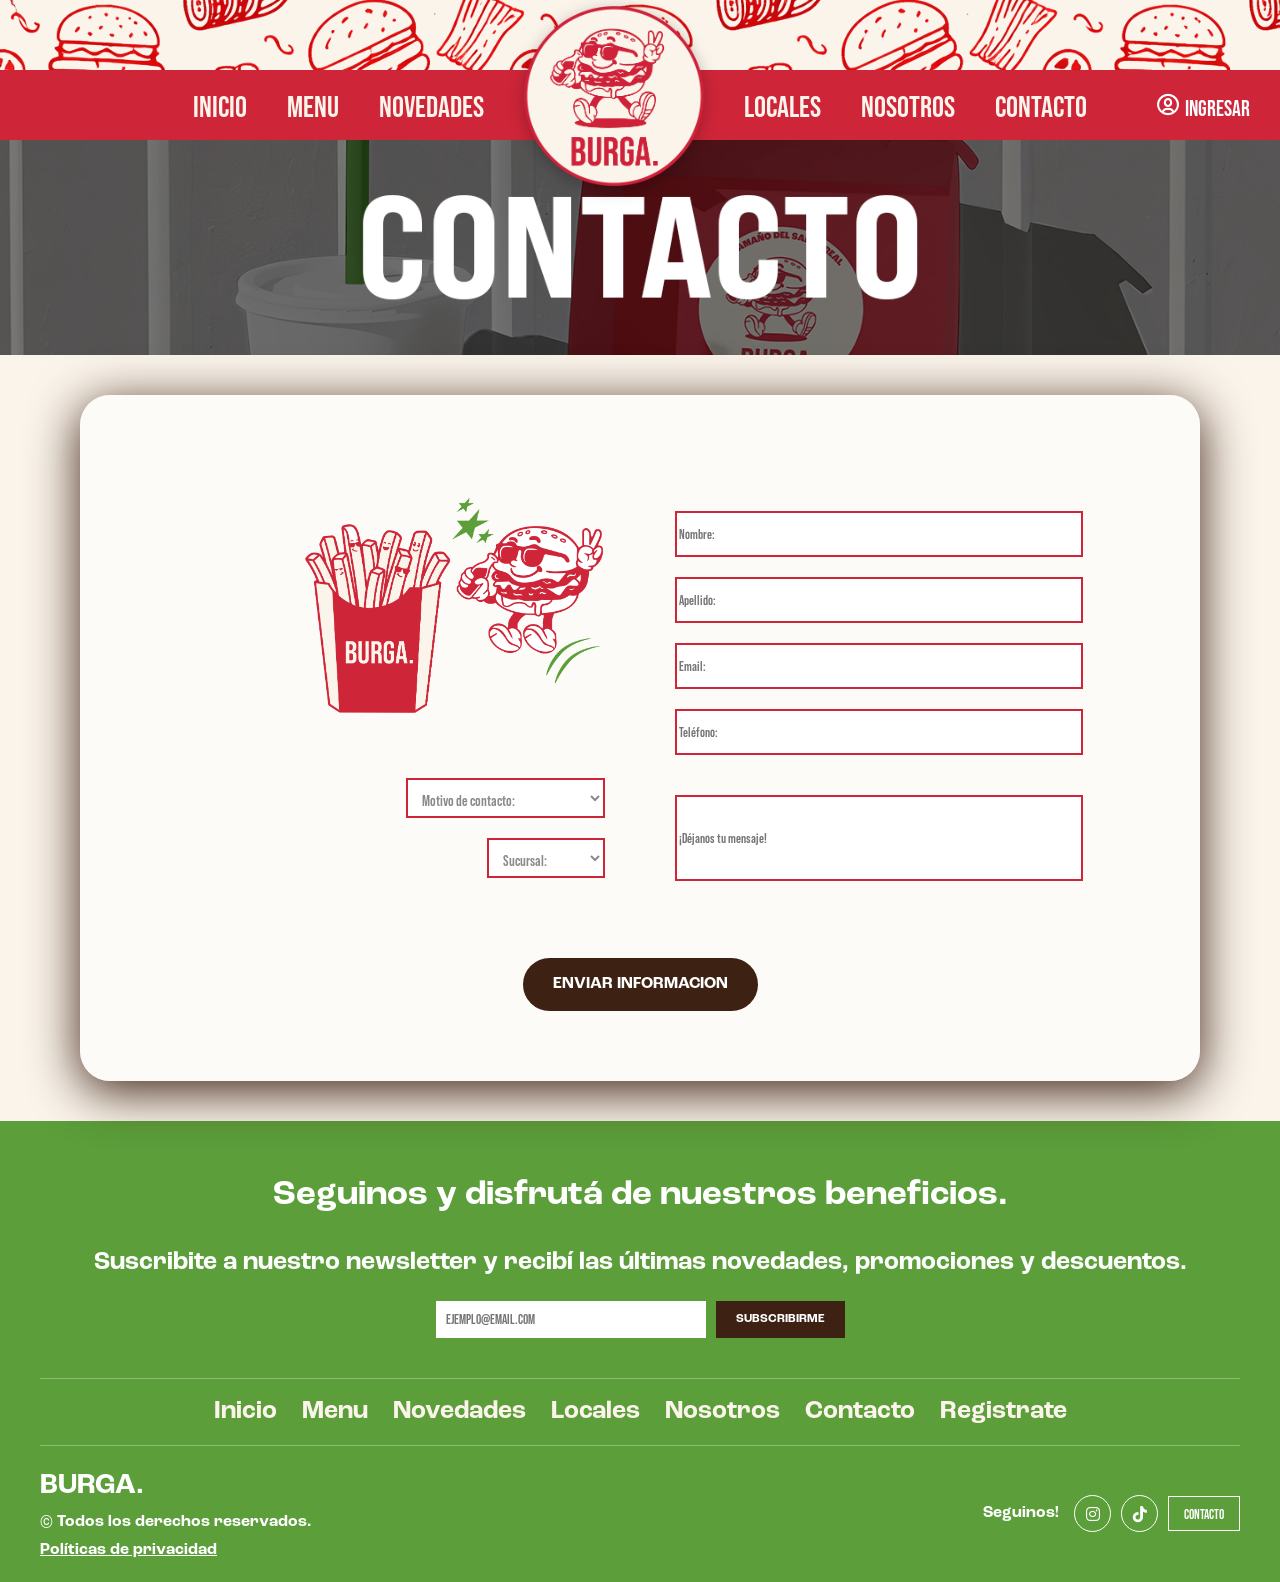
==== commit 100deabb: "cambios iaru" ====
--- a/contacto.html
+++ b/contacto.html
@@ -1,154 +1,156 @@
-<!DOCTYPE html>
-<html lang="es">
-<head>
-  <link rel="stylesheet" href="styles.css">
-  <meta charset="UTF-8">
-  <meta name="viewport" content="width=device-width, initial-scale=1.0">
-  <link rel="icon" type="image/png" sizes="32x32" href="img/logo.png">
-  <link rel="stylesheet" href="https://cdnjs.cloudflare.com/ajax/libs/font-awesome/6.5.0/css/all.min.css">
-  <title>BURGA.— Contacto</title>
-</head>
-<body class="contacto-full">
-  <header>
-    <div class="backgroundback"></div>
-    <div class="navhead">
-      <nav class="nav1">
-        <a href="index.html" class="home">INICIO</a> 
-        <a href=#menu class="home">MENU</a>
-        <a href="novedades.html" class="home">NOVEDADES</a>
-        <a href="index.html" class="logoarriba">
-          <img src="img/logo.png" alt="Logo Burga">
-        </a>
-        <a href="locales.html" class="home">LOCALES</a>
-        <a href="nosotros.html" class="home">NOSOTROS</a>
-        <a href="contacto.html" class="home">CONTACTO</a>
-      </nav>
-    </div>
-  </header>
-  <div class="local">
-  <img src="img/contacto.png" alt="Banner Locales">
-  </div>
-<div class="body-contacto">
-
-<div class="cajoncontacto">
-<div class="bodycontacto">
-
-  <div class="izq">
-  <div class="papitas"> 
-    <img src="img/Papitas.png" alt="Papitas Contacto">
-  </div>
-
-<div class="form1">
-  <form>
-    <select name="motivo" id="motivo">
-      <option disabled selected hidden value="">Motivo de contacto:</option>
-      <option value="proveedor">Ofrecer servicio como proveedor.</option>
-      <option value="problema">Tuve un problema</option>
-      <option value="otro">Otro motivo</option>
-    </select>
-  </form>
-</div>
-
-<div class="form1">
-  <form>
-    <select name="sucursal" id="sucursal">
-      <option disabled selected hidden value="">Sucursal:</option>
-      <option value="madero">Puerto madero.</option>
-      <option value="belgrano">Belgrano</option>
-    </select>
-  </form>
-</div>
-
-  </div>
-  
-
-  <div class="der">
-  <div class="form1">
-    <form>
-      <input type="text" id='nombre'placeholder="Nombre:">
-    </form>
-  </div>
-  <div class="form1">
-    <form>
-      <input type="text" id="apellido" placeholder="Apellido:">
-    </form>
-  </div>
-  <div class="form1">
-    <form>
-      <input type="email" id="email" placeholder="Email:">
-    </form>
-  </div>
-  <div class="form1">
-    <form>
-      <input type="number" id="numero" placeholder="Teléfono:">
-    </form>
-  </div>
-  <div class="form2">
-    <form>
-      <input type="text" id="mensaje" placeholder="¡Déjanos tu mensaje!">
-    </form>
-  </div>
-
-  </div>
-</div>
-
-
-
-  <div class="enviarinfo">
-    <button onclick='validarformulario()' id="btn-enviar">ENVIAR INFORMACION</button>
-  </div>
-
-</div>
-  
-  </div>
-
-    <footer class="footer">
-
-  <div class="footer-newsletter">
-    <h2>Seguinos y disfrutá de nuestros beneficios.</h2>
-    <p>Suscribite a nuestro newsletter y recibí las últimas novedades, promociones y descuentos.</p>
-
-    <div class="newsletter-form">
-      <input type="email" id="contacto" placeholder="EJEMPLO@EMAIL.COM">
-      <button onclick="suscribirse()">SUBSCRIBIRME</button>
-    </div>
-  </div>
-
-  
-  <div class="footer-nav">
-  <ul>
-  <li><a href="index.html" class="botnav">Inicio</a></li>
-  <li><a href="#menu" class="botnav">Menu</a></li>
-  <li><a href="novedades.html" class="botnav">Novedades</a></li>
-  <li><a href="locales.html" class="botnav">Locales</a></li>
-  <li><a href="nosotros.html" class="botnav">Nosotros</a></li>
-  <li><a href="contacto.html" class="botnav">Contacto</a></li>
-</ul>
-  </div>
-
-
-  <div class="footer-bottom">
-    <div class="footer-left">
-      <h3>BURGA.</h3>
-      <p>© Todos los derechos reservados.</p>
-      <a href="#">Políticas de privacidad</a>
-    </div>
-
-  <div class="footer-right">
-
-  <span class="seguinos">Seguinos!</span>
-
-  <div class="socials">
-    <a href="https://www.instagram.com/burgaa.oficial" target="_blank">
-  <i class="fab fa-instagram"></i>
-  </a>
-    <a href="#Tik Tok"><i class="fab fa-tiktok"></i></a>
-    <button class="btn-outline">CONTACTO</button>
-  </div>
-  </div>
-
-</footer>
-<script src="script.js"></script>
-<script src="https://code.jquery.com/jquery-3.7.1.min.js"></script>
-</body>
-</html>
+<!DOCTYPE html>
+<html lang="es">
+<head>
+  <link rel="stylesheet" href="styles.css">
+  <meta charset="UTF-8">
+  <meta name="viewport" content="width=device-width, initial-scale=1.0">
+  <link rel="icon" type="image/png" sizes="32x32" href="img/logo.png">
+  <link rel="stylesheet" href="https://cdnjs.cloudflare.com/ajax/libs/font-awesome/6.5.0/css/all.min.css">
+  <link href="https://unpkg.com/boxicons@2.1.4/css/boxicons.min.css" rel="stylesheet">
+  <title>BURGA.— Contacto</title>
+</head>
+<body>
+  <header>
+    <div class="backgroundback"></div>
+    <div class="navhead">
+      <nav class="nav1">
+        <a href="index.html" class="home">INICIO</a> 
+        <a href="menu.html" class="home">MENU</a>
+        <a href="novedades.html" class="home">NOVEDADES</a>
+        <a href="index.html" class="logoarriba">
+          <img src="img/logo.png" alt="Logo Burga">
+        </a>
+        <a href="locales.html" class="home">LOCALES</a>
+        <a href="nosotros.html" class="home">NOSOTROS</a>
+        <a href="contacto.html" class="home">CONTACTO</a>
+        <a href="login.html" class="login-btn">
+          <i class="bx bx-user-circle"></i>
+          <span>INGRESAR</span>
+        </a>
+      </nav>
+    </div>
+  </header>
+  <div class="local">
+  <img src="img/contacto.png" alt="Banner Locales">
+  </div>
+
+
+<div class="cajoncontacto">
+<div class="bodycontacto">
+
+  <div class="izq">
+  <div class="papitas"> 
+    <img src="img/Papitas.png" alt="Papitas Contacto">
+  </div>
+
+<div class="form1">
+  <form>
+    <select name="motivo" id="motivo">
+      <option disabled selected hidden value="">Motivo de contacto:</option>
+      <option value="proveedor">Ofrecer servicio como proveedor.</option>
+      <option value="problema">Tuve un problema</option>
+      <option value="otro">Otro motivo</option>
+    </select>
+  </form>
+</div>
+
+<div class="form1">
+  <form>
+    <select name="sucursal" id="sucursal">
+      <option disabled selected hidden value="">Sucursal:</option>
+      <option value="madero">Puerto madero.</option>
+      <option value="belgrano">Belgrano</option>
+    </select>
+  </form>
+</div>
+
+  </div>
+  
+
+  <div class="der">
+  <div class="form1">
+    <form>
+      <input type="text" id='nombre'placeholder="Nombre:">
+    </form>
+  </div>
+  <div class="form1">
+    <form>
+      <input type="text" id="apellido" placeholder="Apellido:">
+    </form>
+  </div>
+  <div class="form1">
+    <form>
+      <input type="email" id="email" placeholder="Email:">
+    </form>
+  </div>
+  <div class="form1">
+    <form>
+      <input type="number" id="numero" placeholder="Teléfono:">
+    </form>
+  </div>
+  <div class="form2">
+    <form>
+      <input type="text" id="mensaje" placeholder="¡Déjanos tu mensaje!">
+    </form>
+  </div>
+
+  </div>
+</div>
+<script src="script.js"></script>
+
+
+  <div class="enviarinfo">
+    <button onclick='validarformulario()'>ENVIAR INFORMACION</button>
+  </div>
+
+  </div>
+
+    <footer class="footer">
+
+  <div class="footer-newsletter">
+    <h2>Seguinos y disfrutá de nuestros beneficios.</h2>
+    <p>Suscribite a nuestro newsletter y recibí las últimas novedades, promociones y descuentos.</p>
+
+    <div class="newsletter-form">
+      <input type="email" id="contacto" placeholder="EJEMPLO@EMAIL.COM">
+      <button onclick="suscribirse()">SUBSCRIBIRME</button>
+    </div>
+  </div>
+
+  
+  <div class="footer-nav">
+  <ul>
+  <li><a href="index.html" class="botnav">Inicio</a></li>
+  <li><a href="#menu" class="botnav">Menu</a></li>
+  <li><a href="novedades.html" class="botnav">Novedades</a></li>
+  <li><a href="locales.html" class="botnav">Locales</a></li>
+  <li><a href="nosotros.html" class="botnav">Nosotros</a></li>
+  <li><a href="contacto.html" class="botnav">Contacto</a></li>
+  <li><a href="formulario.html" class="botnav">Registrate</a></li> 
+</ul>
+  </div>
+
+
+  <div class="footer-bottom">
+    <div class="footer-left">
+      <h3>BURGA.</h3>
+      <p>© Todos los derechos reservados.</p>
+      <a href="#">Políticas de privacidad</a>
+    </div>
+
+  <div class="footer-right">
+
+  <span class="seguinos">Seguinos!</span>
+
+  <div class="socials">
+    <a href="https://www.instagram.com/burgaa.oficial" target="_blank">
+  <i class="fab fa-instagram"></i>
+  </a>
+    <a href="#Tik Tok"><i class="fab fa-tiktok"></i></a>
+    <button class="btn-outline">CONTACTO</button>
+  </div>
+  </div>
+
+</footer>
+</body>
+</html>
--- a/styles.css
+++ b/styles.css
@@ -1,1325 +1,3447 @@
-@font-face
-{
-    font-family: 'burga';
-    src: url('fonts/font burga.otf') format('truetype')
-}
-
-@font-face {
-    font-family: 'logotipo';
-    src: url('fonts/font logotipo.otf') format('opentype') 
-}
-
-html, body {
-    margin: 0;
-    padding: 0;
-    width: 100%;
-    overflow-x: hidden;
-}
-body{
-    background: #FAF4EB;
-    margin: 0;
-}
-
-.backgroundback{
-    background: url("img/placeholder\ burga.png");
-    background-position: top;
-    background-size: cover;
-    background-repeat: no-repeat;
-    position: sticky;
-    top: 0;
-    left: 0;
-    width: 100%;
-    height: 70px;
-}
-.navhead{
-    display: flex;
-    position: absolute;
-    background-color: #cf2539;
-    height: 70px;
-    width: 100%;
-    align-items: center;           
-    justify-content: center;  
-}
-
-.nav1{
-    display: flex;
-    align-items: center; 
-    justify-content: center;
-    gap: 40px;
-    font-family: 'burga';
-}
-
-.logoarriba img{
-    width: 200px;
-    height: auto;
-
-}
-
-.home{
-
-    font-size: 30px;
-    color: #FAF4EB;
-    text-decoration: none;
-}
-
-.linearoja{
-  margin-top: 0px;
-  background-color: #cf2539;
-  height: 10px;
-  width: 100%;
-  border: none;
-}
-
-.promocion{
-  display: flex;
-  flex-direction: column;
-  align-items: center;
-  text-align: center; 
-  padding: 40px 20px;
-}
-
-.mensajepromocion{
-  color: #1a0a00;
-  margin-top: 4px;
-  font-family: 'logotipo';
-  font-size: 23px;
-  text-align: center;
-  margin-left: 70px;
-  margin-right: 70px;
-}
-
-.titular{
-  margin-top: 20px;
-  font-family: 'burga';
-  font-size: 70px;
-  margin-bottom: 15px;
-}
-
-.btn-registrar{
-  align-content: center;
-  border: #CF2539;
-  border-radius: 50px;
-  background-color: #CF2539;
-  padding: 10px 35px;
-  margin: 0px;
-  cursor: pointer;
-  font-family: 'burga';
-  color: #FAF4EB;
-  font-size: 30px;
-}
-
-.btn-registrar:hover{
-  transform: translateY(-6px);
-  box-shadow: 0 15px 25px rgba(207, 37, 57, 0.2);
-}
-
-.medio img{
-    margin: 0;
-    width: 100%;
-    height: fit-content;
-    margin-top: 40px;
-    display: block;
-}
-h1{
-    text-align: center;
-    font-family: 'burga';
-    font-size: 90px;
-    margin-top: 0%;
-}
-
-p{
-    color: white;
-}
-
-.nav1 a {
-    transition: transform 0.3s ease;
-    display: inline-block;
-}
-
-.nav1 a:hover {
-    transform: scale(1.2);
-}
-
-.footer {
-  background-color: #5b9e3a;
-  color: white;
-  font-family: 'logotipo';
-  padding: 20px 40px;
-}
-
-.localizq{
-  flex: 1;
-  margin-top: 20px;
-}
-
-.localder{
-  flex: 1;
-}
-
-.localder img{
-  border-radius: 50px;
-}
-
-.local img{
-    margin: 0;
-    width: 100%;
-    height: fit-content;
-    display: block;
-    margin-top: 20px;
-}
-
-.local2{
-  font-family: 'logotipo';
-  font-size: 60px;
-  line-height: 44px;
-  align-items: center;
-  position: relative;
-  margin-bottom: 5px;
-  margin-top: 20px;
-}
-
-.subtextolocal {
-  text-align: center;
-  color: #3D2113;
-  font-family: 'burga';
-  font-size: 30px;
-}
-
-.localprimero{
-  padding-top: 48px;
-  padding-left: 108px;
-  padding-right: 68px;
-  display: flex;
-  gap: 40px;
-}
-.localprimero:hover {
-  transform: translateY(-8px);
-  box-shadow: 0 10px 40px rgba(0,0,0,0.1);
-}
-
-.ubicacionlocal a {
-  transition: all 0.3s ease;
-}
-
-.localprimero {
-  display: flex;
-  gap: 40px;
-  padding: 30px 40px;
-  margin: 40px 80px;
-
-  border-radius: 30px;
-
-  background: rgba(255, 255, 255, 0.6);
-  backdrop-filter: blur(10px);
-
-  border: 1px solid rgba(0,0,0,0.05);
-  transition: all 0.3s ease;
-}
-
-.localprimero:hover {
-  transform: translateY(-6px);
-  box-shadow: 0 15px 50px #CF2539;
-}
-
-.localtexto{
-  font-family: 'burga';
-  font-size: 30px;
-  margin-bottom: 0px;
-  padding: 0;
-}
-
-.ubicacionlocal a{
-  color: #3D2113;
-  opacity: 50%;
-  text-decoration: none;
-  font-family: 'burga';
-  font-size: 20px;
-  padding: 0;
-}
-
-.localtexto h2 {
-    margin: 0;
-    padding: 0;
-}
-
-.ubicacionlocal h3 {
-    margin: 0;
-    padding: 0;
-}
-
-.itemslocal{
-  display: flex;
-  gap: 20px;
-  
-}
-
-.itemslocal img{
-  margin-top: 2px;
-  width: 30px;
-  height: 30px;
-}
-
-.itemslocal p{
-  color: #3D2113;
-  font-family: 'burga';
-  font-size: 20px;
-  padding: 0;
-  margin-top: 2px;
-  margin-bottom: 10px;
-}
-
-.ubicacionlocal{
-  margin-top: 0px;
-}
-
-.ubicacionlocal a:hover {
-  opacity: 1;
-  text-decoration: underline;
-}
-
-.bodylocal{
-  background-color: #FAF4EB;
-  padding: 40px 20px ;
-}
-.botonpedirlocal{
-  cursor: pointer;
-  width: 150px;
-  height: 40px;
-  border-radius: 50px;
-  background-color: #F0D9B5;
-  border: none;
-  text-decoration: none;
-  color: #3D2113;
-  font-family: 'burga';
-  font-size: 20px;
-  display: inline-block;
-  text-align: center;
-  line-height: 40px;
-}
-
-  .bodynovedades {
-      max-width: 1200px;
-      margin: 0 auto;
-      padding: 60px 40px;
-    }
-
-    .nota-destacada {
-      display: flex;
-      gap: 40px;
-      background: #fff;
-      border-radius: 16px;
-      overflow: hidden;
-      margin-bottom: 60px;
-      transition: transform 0.25s ease, box-shadow 0.25s ease;
-    }
-
-      .nota-destacada:hover {
-      transform: translateY(-6px);
-      box-shadow: 0 8px 32px rgba(61,33,19,0.13);
-    }
-
-    .notaimgizq {
-      flex: 1.2;
-      margin: 0;
-      padding: 0;
-    }
-
-    .imagennota {
-      width: 100%;
-      display: block;
-    }
-    .destacada-texto {
-      flex: 1;
-      padding: 48px 40px;
-      display: flex;
-      flex-direction: column;
-      justify-content: center;
-    }
-        .destacada-texto h2 {
-      font-family: 'burga';
-      font-size: 42px;
-      color: #1a0a00;
-      margin: 0 0 16px;
-      line-height: 1.1;
-    }
-    .destacada-texto p {
-      font-family: 'logotipo';
-      font-size: 17px;
-      color: #3D2113;
-      margin: 0 0 28px;
-    }
-    .titulonovedad {
-      display: inline-block;
-      background: #cf2539;
-      color: #FAF4EB;
-      font-family: 'burga';
-      font-size: 14px;
-      padding: 4px 14px;
-      border-radius: 50px;
-      margin-bottom: 16px;
-    }
-    
-    .fecha {
-      font-family: 'burga';
-      font-size: 13px;
-      color: #999;
-      letter-spacing: 1px;
-    }
-
-    .grilla-titulo {
-      font-family: 'burga';
-      font-size: 32px;
-      color: #1a0a00;
-      margin: 0 0 28px;
-      padding-bottom: 12px;
-      border-bottom: 3px solid #cf2539;
-      display: inline-block;
-    }
-
-    .cards-grilla {
-      display: grid;
-      grid-template-columns: repeat(3, 1fr);
-      gap: 28px;
-    }
-
-    .card-novedad {
-      background: #fff;
-      border-radius: 14px;
-      overflow: hidden;
-      box-shadow: 0 2px 16px rgba(61,33,19,0.07);
-      display: flex;
-      flex-direction: column;
-      transition: transform 0.25s ease, box-shadow 0.25s ease;
-    }
-    .card-novedad:hover {
-      transform: translateY(-6px);
-      box-shadow: 0 8px 32px rgba(61,33,19,0.13);
-    }
-    .card-img {
-      width: 100%;
-      height: 180px;
-      object-fit: cover;
-      background: #e8d9c4;
-      display: block;
-    }
-    .imagenbloque {
-      width: 100%;
-      height: 180px;
-      background: #e8d9c4;
-      display: flex;
-      align-items: center;
-      justify-content: center;
-    }
-    .card-contenido {
-      padding: 24px 22px 28px;
-      flex: 1;
-      display: flex;
-      flex-direction: column;
-    }
-    .card-contenido h3 {
-      font-family: 'burga';
-      font-size: 22px;
-      color: #1a0a00;
-      margin: 0 0 10px;
-      line-height: 1.2;
-    }
-    .card-contenido p {
-      font-family: 'logotipo';
-      font-size: 15px;
-      color: #3D2113;
-      margin: 0 0 18px;
-      line-height: 1.6;
-      flex: 1;
-    }
-    .card-footer {
-      display: flex;
-      justify-content: space-between;
-      align-items: center;
-      margin-top: auto;
-    }
-
-.footer-newsletter {
-  text-align: center;
-  margin-bottom: 40px;
-}
-
-.footer-newsletter h2 {
-  font-size: 35px;
-  margin-bottom: 10px;
-}
-
-.footer-newsletter p {
-  font-size: 25px;
-  margin-bottom: 20px;
-}
-
-.newsletter-form {
-  display: flex;
-  justify-content: center;
-  gap: 10px;
-}
-
-.newsletter-form input {
-  padding: 10px;
-  width: 250px;
-  border: none;
-  outline: none;
-}
-
-.newsletter-form button {
-  color: white;
-  border: none;
-  padding: 10px 20px;
-  cursor: pointer;
-  background-color: #3D2113;
-  font-family: 'logotipo';
-  font-size: 12px;
-}
-
-
-.footer-nav {
-  border-top: 1px solid rgba(255,255,255,0.3);
-  border-bottom: 1px solid rgba(255,255,255,0.3);
-  padding: 15px 0;
-  margin-bottom: 20px;
-}
-
-.footer-nav ul {
-  display: flex;
-  justify-content: center;
-  flex-wrap: wrap;
-  gap: 25px;
-  list-style: none;
-  padding: 0;
-  margin: 0;
-  font-size: 20px;
-}
-
-
-.footer-bottom {
-  display: flex;
-  justify-content: space-between;
-  flex-wrap: wrap;
-  align-items: center;
-}
-
-.footer-left h3 {
- font-size: 28px;
-  margin: 0;
-}
-
-.footer-left p {
-  font-size: 16px;
-  margin: 5px 0;
-}
-
-.footer-left a {
-  font-size: 16px;
-  color: white;
-  text-decoration: underline;
-}
-
-.footer-right {
-  display: flex;
-  align-items: center;
-  gap: 15px;
-  
-}
-
-.socials {
-    display: flex;
-    align-items: center;
-    gap: 10px;
-}
-
-.socials a {
-  border: 1px solid white;
-  border-radius: 50%;
-  width: 35px;
-  height: 35px;
-  display: flex;
-  gap: 8px;
-  align-items: center;
-  justify-content: center;
-  text-decoration: none;
-  color: white;
-  font-size: 16px;
-  transition: all 0.3s ease;
-}
-
-
-.botnav{
-
-    font-size: 25px;
-    color: #FAF4EB;
-    text-decoration: none;
-}
-
-.socials a:hover {
-  background: white;
-  color: #CF2539;
-  transform: scale(1.1);
-}
-
-
-.btn-outline {
-  background: transparent;
-  border: 1px solid white;
-  color: white;
-  padding: 8px 15px;
-  cursor: pointer;
-
-  display: flex;
-  align-items: center;
-  height: 35px;
-
-  transition: transform 0.3s ease; 
-}
-
-.btn-outline:hover {
-  transform: scale(1.08);
-}
-
-body {
-  position: relative;
-}
-
-
-.form1 form{
-  width: 100%;              
-  max-width: 400px;        
-  margin-top: 20px;
-}
-
-.form1 input {
-  display: block;
-  width: 100%;              
-  height: 40px;
-  border: 2px solid #CF2539;
-}
-
-.form2 form{
-  width: 100%;              
-  max-width: 400px; 
-
-}
-
-.form2 input {
-  display: block;
-  width: 100%;              
-  height: 80px;
-  margin: 40px 0; 
-  border: 2px solid #CF2539;
-
-}
-
-.papitas img {
-  width: 350px;
-  margin-top: 50px;
- }
-
-.form1 select {
-  display: block;
-  width: 100%;
-  height: 40px;
-  padding: 10px;
-  max-width: 400px;
-  border: 2px solid #CF2539;
-  font-size: 15px;
-  background: #fff;
-  cursor: pointer;
-
-  color: #8a8a8a
-}
-
-.contacto-full{
-  background-color: #FAF4EB;
-}
-
-.bodycontacto{
-  display: flex;
-  justify-content: center;
-  align-items: center;
-}
-
-.izq{
-  flex: 1; 
-  display: flex;
-  flex-direction: column;
-  align-items: flex-end; 
-  margin: 0;
-  padding-right: 20px;
-  margin-bottom: 80px;
-}
-
-.der{
-  flex: 1;
-  margin-top: 40px;
-  margin-left: 50px;
-}
-
-
-.enviarinfo{
-  margin-bottom: 50px;
-  display: flex;      
-  justify-content: center; 
-  align-items: center;    
-  width: 100%;            
-}
-
-.enviarinfo button{
-  color: white;
-  border: none;
-  padding: 15px 30px;
-  cursor: pointer;
-  background-color: #3D2113;
-  font-family: 'logotipo';
-  font-size: 16px;
-  border-radius: 50px;
-}
-
-.cajoncontacto{
-  padding: 20px 0px;
-  margin: 100px 200px;
-  border-radius: 30px;
-  background: rgba(255, 255, 255, 0.6);
-  backdrop-filter: blur(10px);
-  box-shadow: 0 10px 50px #3D2113;
-  width: 65;
-}
-
-    .nosotros-historia {
-      background-color: #FAF4EB;
-      padding: 100px 80px;
-      display: flex;
-      gap: 80px;
-      align-items: center;
-    }
-
-    .historia-texto {
-      flex: 1.1;
-    }
-
-
-
-    .historia-texto .seccion-tag {
-      display: inline-block;
-      background: transparent;
-      border: 2px solid #CF2539;
-      color: #CF2539;
-      font-family: 'burga';
-      font-size: 13px;
-      padding: 4px 16px;
-      border-radius: 50px;
-      letter-spacing: 2px;
-      margin-bottom: 20px;
-    }
-
-    .historia-texto h2 {
-      font-family: 'burga';
-      font-size: 52px;
-      color: #3D2113;
-      margin: 0 0 24px;
-      line-height: 1.05;
-      text-align: left;
-    }
-
-    .historia-texto h2 span {
-      color: #CF2539;
-    }
-
-    .historia-texto p {
-      font-family: 'logotipo';
-      font-size: 17px;
-      color: #5a3a28;
-      line-height: 1.85;
-      margin: 0 0 18px;
-    }
-
-    .historia-imagen {
-      flex: 0.9;
-      position: relative;
-    }
-
-    .historia-imagen-frame {
-      background: #3D2113;
-      border-radius: 30px;
-      overflow: hidden;
-      height: 460px;
-      display: flex;
-      align-items: center;
-      justify-content: center;
-      position: relative;
-    }
-
-    .historia-imagen-frame img {
-      width: 100%;
-      height: 100%;
-      object-fit: cover;
-      border-radius: 30px;
-      display: block;
-    }
-
-    .historia-imagen-frame .img-placeholder {
-      font-family: 'burga';
-      font-size: 90px;
-      color: rgba(250,244,235,0.1);
-      letter-spacing: 4px;
-    }
-
-    .nosotros-valores {
-      background: #3D2113;
-      padding: 100px 80px;
-    }
-
-    .valores-header {
-      text-align: center;
-      margin-bottom: 60px;
-    }
-
-    .valores-header h2 {
-      font-family: 'burga';
-      font-size: 50px;
-      color: #FAF4EB;
-      margin: 0 0 12px;
-      text-align: center;
-    }
-
-    .valores-header p {
-      font-family: 'logotipo';
-      font-size: 18px;
-      color: rgba(250,244,235,0.5);
-      margin: 0;
-    }
-
-    .valores-grid {
-      display: grid;
-      grid-template-columns: repeat(3, 1fr);
-      gap: 24px;
-      max-width: 1100px;
-      margin: 0 auto;
-    }
-
-    .valor-item {
-      background: rgba(255,255,255,0.05);
-      border: 1px solid rgba(255,255,255,0.08);
-      border-radius: 20px;
-      padding: 40px 32px;
-      transition: transform 0.3s ease, background 0.3s ease;
-    }
-
-    .valor-item:hover {
-      transform: translateY(-6px);
-      background: rgba(255,255,255,0.09);
-    }
-
-    .valor-numero {
-      font-family: 'burga';
-      font-size: 48px;
-      color: #CF2539;
-      line-height: 1;
-      margin-bottom: 16px;
-      opacity: 0.8;
-    }
-
-    .valor-item h3 {
-      font-family: 'burga';
-      font-size: 24px;
-      color: #FAF4EB;
-      margin: 0 0 12px;
-      text-align: left;
-    }
-
-    .valor-item p {
-      font-family: 'logotipo';
-      font-size: 15px;
-      color: rgba(250,244,235,0.55);
-      line-height: 1.75;
-      margin: 0;
-    }
-
-    .nosotros-equipo {
-      background: #FAF4EB;
-      padding: 100px 80px;
-    }
-
-    .nosotros-actualizar {
-      background: #CF2539;
-      padding: 40px 50px;
-    }
-
-    .actualizar-header h2{
-      font-family: 'burga';
-      font-size: 50px;
-      color: #FAF4EB;
-      margin: 0;
-      text-align: left;
-    }
-
-    .actualizar-header p{
-      font-family: 'logotipo';
-      font-size: 15px;
-      color: #e8d9c4;
-
-    }
-
-    .seccion-actualizar{
-      display: flex;
-    }
-
-    .texto-actualizar{
-      flex: 1;
-    }
-
-    .redireccion-actualizar{
-      color: #FAF4EB;
-      cursor: pointer;
-    }
-
-    .texto-actualizar p{
-      font-family: 'logotipo';
-      font-size: 17px;
-      line-height: 1.85;
-    }
-
-    .foto-actualizar{
-      flex: 1;
-      text-align: right;
-      margin-right: 0px;
-    }
-
-    .foto-actualizar img{
-      width: 400px;
-      border-radius: 25px;
-    }
-
-    .equipo-header {
-      margin-bottom: 56px;
-    }
-
-    .equipo-header h2 {
-      font-family: 'burga';
-      font-size: 50px;
-      color: #CF2539;
-      margin: 0 0 10px;
-      text-align: left;
-      text-decoration: underline;
-    }
-
-    .equipo-header p {
-      font-family: 'logotipo';
-      font-size: 17px;
-      color: #7a5a48;
-      margin: 0;
-    }
-
-    .equipo-grid {
-      display: grid;
-      grid-template-columns: repeat(3, 1fr);
-      gap: 28px;
-    }
-
-    .miembro-card {
-      background: #fff;
-      border-radius: 20px;
-      overflow: hidden;
-      transition: transform 0.3s ease, box-shadow 0.3s ease;
-    }
-
-    .miembro-card:hover {
-      transform: translateY(-6px);
-      box-shadow: 0 12px 40px rgba(207,37,57,0.15);
-    }
-
-
-    .miembro-info {
-      padding: 24px 24px 15px;
-    }
-
-    .miembro-info h3 {
-      font-family: 'burga';
-      font-size: 25px;
-      color: #3D2113;
-      margin: 0 0 4px;
-      text-align: center;
-    }
-
-
-.local img {
-  width: 100%;
-  display: block;
-  max-height: 320px;
-  object-fit: cover;
-}
-
-
-.menu-filtros-wrapper {
-  background: #3D2113;
-  padding: 0;
-  position: sticky;
-  top: 70px;
-  z-index: 100;
-  border-bottom: 3px solid #CF2539;
-}
-
-.menu-filtros {
-  display: flex;
-  justify-content: center;
-  gap: 0;
-  flex-wrap: wrap;
-}
-
-.filtro-btn {
-  background: transparent;
-  border: none;
-  color: rgba(250, 244, 235, 0.55);
-  font-family: 'burga';
-  font-size: 20px;
-  letter-spacing: 0.08em;
-  padding: 16px 32px;
-  cursor: pointer;
-  border-bottom: 3px solid transparent;
-  text-transform: uppercase;
-  text-decoration: none;
-  display: inline-block;
-  transition: color 0.2s, border-bottom 0.2s;
-}
-
-.filtro-btn:hover {
-  color: #FAF4EB;
-}
-
-.filtro-btn.filtro-activo {
-  color: #FAF4EB;
-  border-bottom: 3px solid #CF2539;
-}
-
-
-.menu-intro {
-  max-width: 800px;
-  margin: 52px auto 0;
-  text-align: center;
-  padding: 0 24px;
-  background: transparent;
-}
-
-.menu-intro p {
-  color: #3D2113;
-  font-family: 'logotipo';
-  font-size: 17px;
-  line-height: 1.85;
-}
-
-.menu-intro strong {
-  color: #CF2539;
-  font-family: 'burga';
-}
-
-
-.menu-seccion {
-  padding: 60px 80px;
-  max-width: 1400px;
-  margin: 0 auto;
-}
-
-.menu-seccion-header {
-  text-align: center;
-  margin-bottom: 48px;
-}
-
-.menu-seccion-header h2 {
-  font-family: 'burga';
-  font-size: 52px;
-  font-weight: 900;
-  color: #3D2113;
-  letter-spacing: 0.08em;
-  margin: 10px 0 16px;
-  text-transform: uppercase;
-}
-
-.menu-linea-tag {
-  display: inline-block;
-  font-family: 'burga';
-  font-size: 14px;
-  letter-spacing: 0.15em;
-  padding: 5px 18px;
-  border-radius: 50px;
-  text-transform: uppercase;
-  margin-bottom: 8px;
-}
-
-
-
-.smash-tag   { background: #CF2539; color: #FAF4EB; }
-.clasica-tag { background: #3D2113; color: #FAF4EB; }
-.urbana-tag  { background: #FAF4EB; color: #3D2113; border: 2px solid #3D2113; }
-.chicken-tag { background: #b85c1a; color: #FAF4EB; }
-
-.linea-separador {
-  width: 48px;
-  height: 3px;
-  background: #CF2539;
-  margin: 0 auto;
-  border-radius: 2px;
-}
-
-
-.menu-grid {
-  display: flex;
-  flex-wrap: wrap;
-  justify-content: center;
-  gap: 28px;
-}
-
-
-.menu-card {
-  background: #fff;
-  border-radius: 20px;
-  overflow: hidden;
-  border: 1px solid rgba(61,33,19,0.08);
-  width: 270px;
-  flex-shrink: 0;
-  transition: transform 0.3s ease, box-shadow 0.3s ease;
-}
-
-.menu-card:hover {
-  transform: translateY(-6px);
-  box-shadow: 0 15px 50px rgba(207, 37, 57, 0.2);
-}
-
-.menu-card-img {
-  position: relative;
-  overflow: hidden;
-  background: #F0D9B5;
-  aspect-ratio: 1 / 1;
-}
-
-.menu-card-img img {
-  width: 100%;
-  height: 100%;
-  object-fit: cover;
-  display: block;
-  transition: transform 0.35s ease;
-}
-
-.menu-card:hover .menu-card-img img {
-  transform: scale(1.05);
-}
-
-.menu-card-info {
-  padding: 20px 18px 22px;
-}
-
-.menu-card-info h3 {
-  font-family: 'burga';
-  font-size: 22px;
-  color: #3D2113;
-  text-transform: uppercase;
-  letter-spacing: 0.04em;
-  margin: 0 0 8px;
-}
-
-.menu-card-info p {
-  font-family: 'logotipo';
-  font-size: 14px;
-  color: #5a3a28;
-  line-height: 1.6;
-  margin: 0 0 12px;
-}
-
-.menu-tag {
-  display: inline-block;
-  font-family: 'burga';
-  font-size: 16px;
-  letter-spacing: 0.1em;
-  color: #CF2539;
-  text-transform: uppercase;
-  border: 1px solid rgba(207,37,57,0.3);
-  padding: 3px 10px;
-  border-radius: 50px;
-  background: rgba(207,37,57,0.06);
-}
-
-.veggie-tag-item {
-  color: #3b6d11;
-  border-color: rgba(59,109,17,0.3);
-  background: rgba(59,109,17,0.06);
-}
-
-
-.menu-seccion:nth-child(even) {
-  background: #F0D9B5;
-  max-width: 100%;
-  padding: 60px 80px;
-}
-
-.menu-seccion:nth-child(even) .menu-card {
-  background: #FAF4EB;
-}
-
-
-.carrito{
-  padding: 20px 60px 1px;
-  font-family: 'burga';
-  font-size: 20px;
-  background: #CF2539;
-}
-
-.carritosection{
-  background: #FAF4EB;
-  padding: 40px 30px;
-  border-radius: 30px;
-  box-shadow: 0 40px 40px rgba(0,0,0,0.1);
-  margin-bottom: 50px;
-  display: none;
-}
-
-.carritogen{
-  display: flex;
-  width: 100%;
-
-  
-}
-
-.carritoizq{
-  flex: 1;
-  font-size: 25px;
-}
-
-.carritoder h2{
-  font-size: 30px;
-  color: #3D2113;
-  margin: 0px;
-  display: inline-block;
-  margin-top: 50px;
-}
-
-.carritoder{
-  flex: 1;
-  display: flex;
-  flex-direction: column;
-  align-items: right;
-  margin:0;
-}
-
-.titulocarrito{
-  font-size: 50px;
-  color: #3D2113;
-  margin: 0 0 28px;
-  padding-bottom: 12px;
-  border-bottom: 3px solid #cf2539;
-  display: inline-block;
-}
-
-.btn-carrito {
-  color: white;
-  border: none;
-  padding: 10px 15px;
-  cursor: pointer;
-  background-color: #3D2113;
-  font-family: 'logotipo';
-  font-size: 12px;
-  border-radius: 50px;
-  width: 20%;
-}
-
-.input-descuento {
-  border-radius: 50px;
-  padding: 5px;
-  width: 150px;
-  border: 2px solid #5b9e3a;
-  font-size: 15px;
-  background: #fff;
-}
-
-.btn-aplicar {
-  cursor: pointer;
-  color: white;
-  border: none;
-  padding: 5px 20px;
-  background-color: #5b9e3a;  
-  font-family: 'logotipo';
-  font-size: 15px;
-  border-radius: 50px;
-  margin-top: 20px;
-}
-
-.btn-finalizar {
-  color: white;
-  border: none;
-  padding: 10px 30px;
-  cursor: pointer;
-  background-color: #CF2539;
-  font-family: 'logotipo';
-  font-size: 16px;
-  border-radius: 50px;
-  margin: 40px auto 0;
-  display: block;
-}
-
-
-.agregarsmash{
-  cursor: pointer;
-  margin-right: 0px;
-  align-items: right;
-  margin-left: 50px;
-  font-family: 'burga';
-  font-size: 20px;
-  color: #5b9e3a;
-  border: 1px solid #5b9e3a;
-  padding: 3px 10px;
-  border-radius: 50px;
-  background: #edf4e7
-}
-
-
-.crispycard{
-    display: flex;
-    justify-content: space-between;
-    align-items: center;
-    margin-top: auto;
-}
-
-.titulodesplegable{
-  margin-top: 15px;
-  color: #FAF4EB;
-  font-size: 45px;
-}
-
-.secdesplegable{
-  display: flex;
-  justify-content: space-between;
-  align-items: center;
-  margin-top: auto;
-  margin-left: 0px;
-}
-
-.secdesplegable .fa-arrow-down {
-  cursor: pointer;
-  transition: transform 0.3s ease;
-  color: #FAF4EB;
-  font-size: 45px;
-  margin-bottom: 10px;
-}
-
-
-.rotate-arrow {
-  transform: rotate(180deg);
-}
-
-.carrito-movil{
-  background-color: #5b9e3a;
-  display: flex;
-  align-items: center;
-  padding: 0.5px 20px;
-  border-radius: 10px;
-  gap: 10px;
-  color: #FAF4EB;
-  position: fixed;
-  bottom: 20px;
-  right: 20px;
-  z-index: 999;
-  font-family: 'logotipo';
-  cursor: pointer;
-}
-
+@font-face
+{
+    font-family: 'burga';
+    src: url('fonts/font burga.otf') format('truetype')
+}
+
+@font-face {
+    font-family: 'logotipo';
+    src: url('fonts/font logotipo.otf') format('opentype') 
+}
+
+html, body {
+    margin: 0;
+    padding: 0;
+    width: 100%;
+    overflow-x: hidden;
+}
+body{
+    background: #FAF4EB;
+    margin: 0;
+}
+
+.backgroundback{
+    background: url("img/placeholder\ burga.png");
+    background-position: top;
+    background-size: cover;
+    background-repeat: no-repeat;
+    position: sticky;
+    top: 0;
+    left: 0;
+    width: 100%;
+    height: 70px;
+}
+.navhead{
+    display: flex;
+    position: absolute;
+    background-color: #cf2539;
+    height: 70px;
+    width: 100%;
+    align-items: center;           
+    justify-content: center;  
+}
+
+.nav1{
+    display: flex;
+    align-items: center; 
+    justify-content: center;
+    gap: 40px;
+    font-family: 'burga';
+}
+.logoarriba img{
+    width: 180px !important;
+    height: auto !important;
+    top: -8px !important;
+}
+
+.home{
+
+    font-size: 30px;
+    color: #FAF4EB;
+    text-decoration: none;
+}
+
+.linearoja{
+  margin-top: 0px;
+  background-color: #cf2539;
+  height: 10px;
+  width: 100%;
+  border: none;
+}
+
+.promocion{
+  display: flex;
+  flex-direction: column;
+  align-items: center;
+  text-align: center; 
+  padding: 40px 20px;
+}
+
+.mensajepromocion{
+  color: #1a0a00;
+  margin-top: 4px;
+  font-family: 'logotipo';
+  font-size: 23px;
+  text-align: center;
+  margin-left: 70px;
+  margin-right: 70px;
+}
+
+.titular{
+  margin-top: 20px;
+  font-family: 'burga';
+  font-size: 70px;
+  margin-bottom: 15px;
+}
+
+.btn-registrar{
+  align-content: center;
+  border: #CF2539;
+  border-radius: 50px;
+  background-color: #CF2539;
+  padding: 10px 35px;
+  margin: 0px;
+  cursor: pointer;
+  font-family: 'burga';
+  color: #FAF4EB;
+  font-size: 30px;
+}
+
+.btn-registrar:hover{
+  transform: translateY(-6px);
+  box-shadow: 0 15px 25px rgba(207, 37, 57, 0.2);
+}
+
+.medio img{
+    margin: 0;
+    width: 100%;
+    height: fit-content;
+    margin-top: 40px;
+    display: block;
+}
+h1{
+    text-align: center;
+    font-family: 'burga';
+    font-size: 90px;
+    margin-top: 0%;
+}
+
+p{
+    color: white;
+}
+
+.nav1 a {
+    transition: transform 0.3s ease;
+    display: inline-block;
+}
+
+.nav1 a:hover {
+    transform: scale(1.2);
+}
+
+.footer {
+  background-color: #5b9e3a;
+  color: white;
+  font-family: 'logotipo';
+  padding: 20px 40px;
+}
+
+.localizq{
+  flex: 1;
+  margin-top: 20px;
+}
+
+.localder{
+  flex: 1;
+}
+
+.localder img{
+  border-radius: 50px;
+}
+
+.local img{
+    margin: 0;
+    width: 100%;
+    height: fit-content;
+    display: block;
+}
+
+.local2{
+  font-family: 'logotipo';
+  font-size: 60px;
+  line-height: 44px;
+  align-items: center;
+  position: relative;
+  margin-bottom: 5px;
+  margin-top: 20px;
+}
+
+.subtextolocal {
+  text-align: center;
+  color: #3D2113;
+  font-family: 'burga';
+  font-size: 30px;
+}
+
+.localprimero{
+  padding-top: 48px;
+  padding-left: 108px;
+  padding-right: 68px;
+  display: flex;
+  gap: 40px;
+}
+.localprimero:hover {
+  transform: translateY(-8px);
+  box-shadow: 0 10px 40px rgba(0,0,0,0.1);
+}
+
+.ubicacionlocal a {
+  transition: all 0.3s ease;
+}
+
+.localprimero {
+  display: flex;
+  gap: 40px;
+  padding: 30px 40px;
+  margin: 40px 80px;
+
+  border-radius: 30px;
+
+  background: rgba(255, 255, 255, 0.6);
+  backdrop-filter: blur(10px);
+
+  border: 1px solid rgba(0,0,0,0.05);
+  transition: all 0.3s ease;
+}
+
+.localprimero:hover {
+  transform: translateY(-6px);
+  box-shadow: 0 15px 50px #CF2539;
+}
+
+.localtexto{
+  font-family: 'burga';
+  font-size: 30px;
+  margin-bottom: 0px;
+  padding: 0;
+}
+
+.ubicacionlocal a{
+  color: #3D2113;
+  opacity: 50%;
+  text-decoration: none;
+  font-family: 'burga';
+  font-size: 20px;
+  padding: 0;
+}
+
+.localtexto h2 {
+    margin: 0;
+    padding: 0;
+}
+
+.ubicacionlocal h3 {
+    margin: 0;
+    padding: 0;
+}
+
+.itemslocal{
+  display: flex;
+  gap: 20px;
+  
+}
+
+.itemslocal img{
+  margin-top: 2px;
+  width: 30px;
+  height: 30px;
+}
+
+.itemslocal p{
+  color: #3D2113;
+  font-family: 'burga';
+  font-size: 20px;
+  padding: 0;
+  margin-top: 2px;
+  margin-bottom: 10px;
+}
+
+.ubicacionlocal{
+  margin-top: 0px;
+}
+
+.ubicacionlocal a:hover {
+  opacity: 1;
+  text-decoration: underline;
+}
+
+.bodylocal{
+  background-color: #FAF4EB;
+  padding: 40px 20px ;
+}
+.botonpedirlocal{
+  cursor: pointer;
+  width: 150px;
+  height: 40px;
+  border-radius: 50px;
+  background-color: #F0D9B5;
+  border: none;
+  text-decoration: none;
+  color: #3D2113;
+  font-family: 'burga';
+  font-size: 20px;
+  display: inline-block;
+  text-align: center;
+  line-height: 40px;
+}
+
+  .bodynovedades {
+      max-width: 1200px;
+      margin: 0 auto;
+      padding: 60px 40px;
+    }
+
+    .nota-destacada {
+      display: flex;
+      gap: 40px;
+      background: #fff;
+      border-radius: 16px;
+      overflow: hidden;
+      margin-bottom: 60px;
+      transition: transform 0.25s ease, box-shadow 0.25s ease;
+    }
+
+      .nota-destacada:hover {
+      transform: translateY(-6px);
+      box-shadow: 0 8px 32px rgba(61,33,19,0.13);
+    }
+
+    .notaimgizq {
+      flex: 1.2;
+      margin: 0;
+      padding: 0;
+    }
+
+    .imagennota {
+      width: 100%;
+      display: block;
+    }
+    .destacada-texto {
+      flex: 1;
+      padding: 48px 40px;
+      display: flex;
+      flex-direction: column;
+      justify-content: center;
+    }
+        .destacada-texto h2 {
+      font-family: 'burga';
+      font-size: 42px;
+      color: #1a0a00;
+      margin: 0 0 16px;
+      line-height: 1.1;
+    }
+    .destacada-texto p {
+      font-family: 'logotipo';
+      font-size: 17px;
+      color: #3D2113;
+      margin: 0 0 28px;
+    }
+    .titulonovedad {
+      display: inline-block;
+      background: #cf2539;
+      color: #FAF4EB;
+      font-family: 'burga';
+      font-size: 14px;
+      padding: 4px 14px;
+      border-radius: 50px;
+      margin-bottom: 16px;
+    }
+    
+    .fecha {
+      font-family: 'burga';
+      font-size: 13px;
+      color: #999;
+      letter-spacing: 1px;
+    }
+
+    .grilla-titulo {
+      font-family: 'burga';
+      font-size: 32px;
+      color: #1a0a00;
+      margin: 0 0 28px;
+      padding-bottom: 12px;
+      border-bottom: 3px solid #cf2539;
+      display: inline-block;
+    }
+
+    .cards-grilla {
+      display: grid;
+      grid-template-columns: repeat(3, 1fr);
+      gap: 28px;
+    }
+
+    .card-novedad {
+      background: #fff;
+      border-radius: 14px;
+      overflow: hidden;
+      box-shadow: 0 2px 16px rgba(61,33,19,0.07);
+      display: flex;
+      flex-direction: column;
+      transition: transform 0.25s ease, box-shadow 0.25s ease;
+    }
+    .card-novedad:hover {
+      transform: translateY(-6px);
+      box-shadow: 0 8px 32px rgba(61,33,19,0.13);
+    }
+    .card-img {
+      width: 100%;
+      height: 180px;
+      object-fit: cover;
+      background: #e8d9c4;
+      display: block;
+    }
+    .imagenbloque {
+      width: 100%;
+      height: 180px;
+      background: #e8d9c4;
+      display: flex;
+      align-items: center;
+      justify-content: center;
+    }
+    .card-contenido {
+      padding: 24px 22px 28px;
+      flex: 1;
+      display: flex;
+      flex-direction: column;
+    }
+    .card-contenido h3 {
+      font-family: 'burga';
+      font-size: 22px;
+      color: #1a0a00;
+      margin: 0 0 10px;
+      line-height: 1.2;
+    }
+    .card-contenido p {
+      font-family: 'logotipo';
+      font-size: 15px;
+      color: #3D2113;
+      margin: 0 0 18px;
+      line-height: 1.6;
+      flex: 1;
+    }
+    .card-footer {
+      display: flex;
+      justify-content: space-between;
+      align-items: center;
+      margin-top: auto;
+    }
+
+.footer-newsletter {
+  text-align: center;
+  margin-bottom: 40px;
+}
+
+.footer-newsletter h2 {
+  font-size: 35px;
+  margin-bottom: 10px;
+}
+
+.footer-newsletter p {
+  font-size: 25px;
+  margin-bottom: 20px;
+}
+
+.newsletter-form {
+  display: flex;
+  justify-content: center;
+  gap: 10px;
+}
+
+.newsletter-form input {
+  padding: 10px;
+  width: 250px;
+  border: none;
+  outline: none;
+}
+
+.newsletter-form button {
+  color: white;
+  border: none;
+  padding: 10px 20px;
+  cursor: pointer;
+  background-color: #3D2113;
+  font-family: 'logotipo';
+  font-size: 12px;
+}
+
+
+.footer-nav {
+  border-top: 1px solid rgba(255,255,255,0.3);
+  border-bottom: 1px solid rgba(255,255,255,0.3);
+  padding: 15px 0;
+  margin-bottom: 20px;
+}
+
+.footer-nav ul {
+  display: flex;
+  justify-content: center;
+  flex-wrap: wrap;
+  gap: 25px;
+  list-style: none;
+  padding: 0;
+  margin: 0;
+  font-size: 20px;
+}
+
+
+.footer-bottom {
+  display: flex;
+  justify-content: space-between;
+  flex-wrap: wrap;
+  align-items: center;
+}
+
+.footer-left h3 {
+ font-size: 28px;
+  margin: 0;
+}
+
+.footer-left p {
+  font-size: 16px;
+  margin: 5px 0;
+}
+
+.footer-left a {
+  font-size: 16px;
+  color: white;
+  text-decoration: underline;
+}
+
+.footer-right {
+  display: flex;
+  align-items: center;
+  gap: 15px;
+  
+}
+
+.socials {
+    display: flex;
+    align-items: center;
+    gap: 10px;
+}
+
+.socials a {
+  border: 1px solid white;
+  border-radius: 50%;
+  width: 35px;
+  height: 35px;
+  display: flex;
+  gap: 8px;
+  align-items: center;
+  justify-content: center;
+  text-decoration: none;
+  color: white;
+  font-size: 16px;
+  transition: all 0.3s ease;
+}
+
+
+.botnav{
+
+    font-size: 25px;
+    color: #FAF4EB;
+    text-decoration: none;
+}
+
+.socials a:hover {
+  background: white;
+  color: #CF2539;
+  transform: scale(1.1);
+}
+
+
+.btn-outline {
+  background: transparent;
+  border: 1px solid white;
+  color: white;
+  padding: 8px 15px;
+  cursor: pointer;
+
+  display: flex;
+  align-items: center;
+  height: 35px;
+
+  transition: transform 0.3s ease; 
+}
+
+.btn-outline:hover {
+  transform: scale(1.08);
+}
+
+body {
+  position: relative;
+}
+
+
+.form1 form{
+  width: 100%;              
+  max-width: 400px;        
+  margin-top: 20px;
+}
+
+.form1 input {
+  display: block;
+  width: 100%;              
+  height: 40px;
+  border: 2px solid #CF2539;
+}
+
+.form2 form{
+  width: 100%;              
+  max-width: 400px; 
+
+}
+
+.form2 input {
+  display: block;
+  width: 100%;              
+  height: 80px;
+  margin: 40px 0; 
+  border: 2px solid #CF2539;
+
+}
+
+.papitas img {
+  width: 350px;
+  margin-top: 50px;
+ }
+
+.form1 select {
+  display: block;
+  width: 100%;
+  height: 40px;
+  padding: 10px;
+  max-width: 400px;
+  border: 2px solid #CF2539;
+  font-size: 15px;
+  background: #fff;
+  cursor: pointer;
+
+  color: #8a8a8a
+}
+
+.bodycontacto{
+  display: flex;
+  justify-content: center;
+  align-items: center;
+}
+
+.izq{
+  flex: 1; 
+  display: flex;
+  flex-direction: column;
+  align-items: flex-end; 
+  margin: 0;
+  padding-right: 20px;
+  margin-bottom: 80px;
+}
+
+.der{
+  flex: 1;
+  margin-top: 40px;
+  margin-left: 50px;
+}
+
+
+.enviarinfo{
+  margin-bottom: 50px;
+  display: flex;      
+  justify-content: center; 
+  align-items: center;    
+  width: 100%;            
+}
+
+.enviarinfo button{
+  color: white;
+  border: none;
+  padding: 15px 30px;
+  cursor: pointer;
+  background-color: #3D2113;
+  font-family: 'logotipo';
+  font-size: 16px;
+  border-radius: 50px;
+}
+
+.cajoncontacto{
+  padding: 20px 0px;
+  margin: 40px 80px;
+  border-radius: 30px;
+  background: rgba(255, 255, 255, 0.6);
+  backdrop-filter: blur(10px);
+  box-shadow: 0 10px 50px #3D2113;
+}
+
+    .nosotros-historia {
+      background-color: #FAF4EB;
+      padding: 100px 80px;
+      display: flex;
+      gap: 80px;
+      align-items: center;
+    }
+
+    .historia-texto {
+      flex: 1.1;
+    }
+
+
+
+    .historia-texto .seccion-tag {
+      display: inline-block;
+      background: transparent;
+      border: 2px solid #CF2539;
+      color: #CF2539;
+      font-family: 'burga';
+      font-size: 13px;
+      padding: 4px 16px;
+      border-radius: 50px;
+      letter-spacing: 2px;
+      margin-bottom: 20px;
+    }
+
+    .historia-texto h2 {
+      font-family: 'burga';
+      font-size: 52px;
+      color: #3D2113;
+      margin: 0 0 24px;
+      line-height: 1.05;
+      text-align: left;
+    }
+
+    .historia-texto h2 span {
+      color: #CF2539;
+    }
+
+    .historia-texto p {
+      font-family: 'logotipo';
+      font-size: 17px;
+      color: #5a3a28;
+      line-height: 1.85;
+      margin: 0 0 18px;
+    }
+
+    .historia-imagen {
+      flex: 0.9;
+      position: relative;
+    }
+
+    .historia-imagen-frame {
+      background: #3D2113;
+      border-radius: 30px;
+      overflow: hidden;
+      height: 460px;
+      display: flex;
+      align-items: center;
+      justify-content: center;
+      position: relative;
+    }
+
+    .historia-imagen-frame img {
+      width: 100%;
+      height: 100%;
+      object-fit: cover;
+      border-radius: 30px;
+      display: block;
+    }
+
+    .historia-imagen-frame .img-placeholder {
+      font-family: 'burga';
+      font-size: 90px;
+      color: rgba(250,244,235,0.1);
+      letter-spacing: 4px;
+    }
+
+    .nosotros-valores {
+      background: #3D2113;
+      padding: 100px 80px;
+    }
+
+    .valores-header {
+      text-align: center;
+      margin-bottom: 60px;
+    }
+
+    .valores-header h2 {
+      font-family: 'burga';
+      font-size: 50px;
+      color: #FAF4EB;
+      margin: 0 0 12px;
+      text-align: center;
+    }
+
+    .valores-header p {
+      font-family: 'logotipo';
+      font-size: 18px;
+      color: rgba(250,244,235,0.5);
+      margin: 0;
+    }
+
+    .valores-grid {
+      display: grid;
+      grid-template-columns: repeat(3, 1fr);
+      gap: 24px;
+      max-width: 1100px;
+      margin: 0 auto;
+    }
+
+    .valor-item {
+      background: rgba(255,255,255,0.05);
+      border: 1px solid rgba(255,255,255,0.08);
+      border-radius: 20px;
+      padding: 40px 32px;
+      transition: transform 0.3s ease, background 0.3s ease;
+    }
+
+    .valor-item:hover {
+      transform: translateY(-6px);
+      background: rgba(255,255,255,0.09);
+    }
+
+    .valor-numero {
+      font-family: 'burga';
+      font-size: 48px;
+      color: #CF2539;
+      line-height: 1;
+      margin-bottom: 16px;
+      opacity: 0.8;
+    }
+
+    .valor-item h3 {
+      font-family: 'burga';
+      font-size: 24px;
+      color: #FAF4EB;
+      margin: 0 0 12px;
+      text-align: left;
+    }
+
+    .valor-item p {
+      font-family: 'logotipo';
+      font-size: 15px;
+      color: rgba(250,244,235,0.55);
+      line-height: 1.75;
+      margin: 0;
+    }
+
+    .nosotros-equipo {
+      background: #FAF4EB;
+      padding: 100px 80px;
+    }
+
+    .equipo-header {
+      margin-bottom: 56px;
+    }
+
+    .equipo-header h2 {
+      font-family: 'burga';
+      font-size: 50px;
+      color: #CF2539;
+      margin: 0 0 10px;
+      text-align: left;
+      text-decoration: underline;
+    }
+
+    .equipo-header p {
+      font-family: 'logotipo';
+      font-size: 17px;
+      color: #7a5a48;
+      margin: 0;
+    }
+
+    .equipo-grid {
+      display: grid;
+      grid-template-columns: repeat(3, 1fr);
+      gap: 28px;
+    }
+
+    .miembro-card {
+      background: #fff;
+      border-radius: 20px;
+      overflow: hidden;
+      transition: transform 0.3s ease, box-shadow 0.3s ease;
+    }
+
+    .miembro-card:hover {
+      transform: translateY(-6px);
+      box-shadow: 0 12px 40px rgba(207,37,57,0.15);
+    }
+
+
+    .miembro-info {
+      padding: 24px 24px 15px;
+    }
+
+    .miembro-info h3 {
+      font-family: 'burga';
+      font-size: 25px;
+      color: #3D2113;
+      margin: 0 0 4px;
+      text-align: center;
+    }
+
+
+.local img {
+  width: 100%;
+  display: block;
+  max-height: 320px;
+  object-fit: cover;
+}
+
+
+.menu-filtros-wrapper {
+  background: #3D2113;
+  padding: 0;
+  position: sticky;
+  top: 70px;
+  z-index: 100;
+  border-bottom: 3px solid #CF2539;
+}
+
+.menu-filtros {
+  display: flex;
+  justify-content: center;
+  gap: 0;
+  flex-wrap: wrap;
+}
+
+.filtro-btn {
+  background: transparent;
+  border: none;
+  color: rgba(250, 244, 235, 0.55);
+  font-family: 'burga';
+  font-size: 20px;
+  letter-spacing: 0.08em;
+  padding: 16px 32px;
+  cursor: pointer;
+  border-bottom: 3px solid transparent;
+  text-transform: uppercase;
+  text-decoration: none;
+  display: inline-block;
+  transition: color 0.2s, border-bottom 0.2s;
+}
+
+.filtro-btn:hover {
+  color: #FAF4EB;
+}
+
+.filtro-btn.filtro-activo {
+  color: #FAF4EB;
+  border-bottom: 3px solid #CF2539;
+}
+
+
+.menu-intro {
+  max-width: 800px;
+  margin: 52px auto 0;
+  text-align: center;
+  padding: 0 24px;
+  background: transparent;
+}
+
+.menu-intro p {
+  color: #3D2113;
+  font-family: 'logotipo';
+  font-size: 17px;
+  line-height: 1.85;
+}
+
+.menu-intro strong {
+  color: #CF2539;
+  font-family: 'burga';
+}
+
+
+.menu-seccion {
+  padding: 60px 80px;
+  max-width: 1400px;
+  margin: 0 auto;
+}
+
+.menu-seccion-header {
+  text-align: center;
+  margin-bottom: 48px;
+}
+
+.menu-seccion-header h2 {
+  font-family: 'burga';
+  font-size: 52px;
+  font-weight: 900;
+  color: #3D2113;
+  letter-spacing: 0.08em;
+  margin: 10px 0 16px;
+  text-transform: uppercase;
+}
+
+.menu-linea-tag {
+  display: inline-block;
+  font-family: 'burga';
+  font-size: 14px;
+  letter-spacing: 0.15em;
+  padding: 5px 18px;
+  border-radius: 50px;
+  text-transform: uppercase;
+  margin-bottom: 8px;
+}
+
+
+
+.smash-tag   { background: #CF2539; color: #FAF4EB; }
+.clasica-tag { background: #3D2113; color: #FAF4EB; }
+.urbana-tag  { background: #FAF4EB; color: #3D2113; border: 2px solid #3D2113; }
+.chicken-tag { background: #b85c1a; color: #FAF4EB; }
+
+.linea-separador {
+  width: 48px;
+  height: 3px;
+  background: #CF2539;
+  margin: 0 auto;
+  border-radius: 2px;
+}
+
+
+.menu-grid {
+  display: flex;
+  flex-wrap: wrap;
+  justify-content: center;
+  gap: 28px;
+}
+
+
+.menu-card {
+  background: #fff;
+  border-radius: 20px;
+  overflow: hidden;
+  border: 1px solid rgba(61,33,19,0.08);
+  width: 270px;
+  flex-shrink: 0;
+  transition: transform 0.3s ease, box-shadow 0.3s ease;
+}
+
+.menu-card:hover {
+  transform: translateY(-6px);
+  box-shadow: 0 15px 50px rgba(207, 37, 57, 0.2);
+}
+
+.menu-card-img {
+  position: relative;
+  overflow: hidden;
+  background: #F0D9B5;
+  aspect-ratio: 1 / 1;
+}
+
+.menu-card-img img {
+  width: 100%;
+  height: 100%;
+  object-fit: cover;
+  display: block;
+  transition: transform 0.35s ease;
+}
+
+.menu-card:hover .menu-card-img img {
+  transform: scale(1.05);
+}
+
+.menu-card-info {
+  padding: 20px 18px 22px;
+}
+
+.menu-card-info h3 {
+  font-family: 'burga';
+  font-size: 22px;
+  color: #3D2113;
+  text-transform: uppercase;
+  letter-spacing: 0.04em;
+  margin: 0 0 8px;
+}
+
+.menu-card-info p {
+  font-family: 'logotipo';
+  font-size: 14px;
+  color: #5a3a28;
+  line-height: 1.6;
+  margin: 0 0 12px;
+}
+
+.menu-tag {
+  display: inline-block;
+  font-family: 'burga';
+  font-size: 16px;
+  letter-spacing: 0.1em;
+  color: #CF2539;
+  text-transform: uppercase;
+  border: 1px solid rgba(207,37,57,0.3);
+  padding: 3px 10px;
+  border-radius: 50px;
+  background: rgba(207,37,57,0.06);
+}
+
+.veggie-tag-item {
+  color: #3b6d11;
+  border-color: rgba(59,109,17,0.3);
+  background: rgba(59,109,17,0.06);
+}
+
+
+.menu-seccion:nth-child(even) {
+  background: #F0D9B5;
+  max-width: 100%;
+  padding: 60px 80px;
+}
+
+.menu-seccion:nth-child(even) .menu-card {
+  background: #FAF4EB;
+}
+
+
+.carrito{
+  padding: 20px 60px 1px;
+  font-family: 'burga';
+  font-size: 20px;
+  background: #CF2539;
+}
+
+.carritosection{
+  background: #FAF4EB;
+  padding: 40px 30px;
+  border-radius: 30px;
+  box-shadow: 0 40px 40px rgba(0,0,0,0.1);
+  margin-bottom: 50px;
+  display: none;
+}
+
+.carritogen{
+  display: flex;
+  width: 100%;
+
+  
+}
+
+.carritoizq{
+  flex: 1;
+  font-size: 25px;
+}
+
+.carritoder h2{
+  font-size: 30px;
+  color: #3D2113;
+  margin: 0px;
+  display: inline-block;
+  margin-top: 50px;
+}
+
+.carritoder{
+  flex: 1;
+  display: flex;
+  flex-direction: column;
+  align-items: right;
+  margin:0;
+}
+
+.titulocarrito{
+  font-size: 50px;
+  color: #3D2113;
+  margin: 0 0 28px;
+  padding-bottom: 12px;
+  border-bottom: 3px solid #cf2539;
+  display: inline-block;
+}
+
+.btn-carrito {
+  color: white;
+  border: none;
+  padding: 10px 15px;
+  cursor: pointer;
+  background-color: #3D2113;
+  font-family: 'logotipo';
+  font-size: 12px;
+  border-radius: 50px;
+  width: 20%;
+}
+
+.input-descuento {
+  border-radius: 50px;
+  padding: 5px;
+  width: 150px;
+  border: 2px solid #5b9e3a;
+  font-size: 15px;
+  background: #fff;
+}
+
+.btn-aplicar {
+  cursor: pointer;
+  color: white;
+  border: none;
+  padding: 5px 20px;
+  background-color: #5b9e3a;  
+  font-family: 'logotipo';
+  font-size: 15px;
+  border-radius: 50px;
+  margin-top: 20px;
+}
+
+.btn-finalizar {
+  color: white;
+  border: none;
+  padding: 10px 30px;
+  cursor: pointer;
+  background-color: #CF2539;
+  font-family: 'logotipo';
+  font-size: 16px;
+  border-radius: 50px;
+  margin: 40px auto 0;
+  display: block;
+}
+
+
+.agregarsmash{
+  cursor: pointer;
+  margin-right: 0px;
+  align-items: right;
+  margin-left: 50px;
+  font-family: 'burga';
+  font-size: 20px;
+  color: #5b9e3a;
+  border: 1px solid #5b9e3a;
+  padding: 3px 10px;
+  border-radius: 50px;
+  background: #edf4e7
+}
+
+
+.crispycard{
+    display: flex;
+    justify-content: space-between;
+    align-items: center;
+    margin-top: auto;
+}
+
+.titulodesplegable{
+  margin-top: 15px;
+  color: #FAF4EB;
+  font-size: 45px;
+}
+
+.secdesplegable{
+  display: flex;
+  justify-content: space-between;
+  align-items: center;
+  margin-top: auto;
+  margin-left: 0px;
+}
+
+.secdesplegable .fa-arrow-down {
+  cursor: pointer;
+  transition: transform 0.3s ease;
+  color: #FAF4EB;
+  font-size: 45px;
+  margin-bottom: 10px;
+}
+
+.rotate-arrow {
+  transform: rotate(180deg);
+}
+
+#IARU CODE
+.formulario {
+    width: 100%;
+    overflow: hidden;
+    display: block;
+}
+
+.formulario img {
+    width: 100%;
+    height: fit-content;
+    object-fit: cover;
+    object-position: center;
+    display: block;
+}
+
+.form-hero {
+  background: #ffffff;
+  padding: 64px 24px 90px;
+  text-align: center;
+  position: relative;
+  overflow: hidden;
+}
+
+.hero-badge {
+      display: inline-block;
+      background: #fff;
+      color: #CF2539;
+      font-size: 25px;
+      font-weight: 800;
+      letter-spacing: 3px;
+      padding: 8px 18px;
+      text-transform: uppercase;
+      border-radius: 2px;
+      margin-bottom: 22px;
+      position: relative;
+      z-index: 1;
+    }
+
+    .form-hero h1 {
+    font-family: 'logotipo', 'burga', sans-serif;
+    font-size: clamp(2.4rem, 6vw, 4rem);
+    color: #000000;
+    letter-spacing: 5px;
+    margin: 0 0 14px;
+    font-weight: 900;
+    text-transform: uppercase;
+    line-height: 1.1;
+    position: relative;
+    z-index: 1;
+
+}
+
+.form-hero h1 span {
+    color: #5b9e3a;
+
+}
+
+.form-hero p {
+      color: #9a7060;
+      font-size: 1.45rem;
+      max-width: 520px;
+      margin: 0 auto 12px;
+      line-height: 1.75;
+      position: relative;
+      z-index: 1;
+    }
+
+.bodyformulario {
+      background: #ffffff;
+      padding: 30px 20px 80px;
+      display: flex;
+      justify-content: center;
+      align-items: center;
+    }
+
+.form-contenedor {
+      width: 100%;
+      max-width: 760px;
+      margin: 0 auto;
+      margin-top: 0;
+    }
+
+.cajonformulario {
+      background: #fff;
+      border-radius: 6px;
+      border-top: 4px solid #CF2539;
+      box-shadow: 0 4px 32px rgba(61,33,19,0.10), 0 1px 4px rgba(61,33,19,0.07);
+      padding: 60px 70px;
+      margin: 0 auto;
+      margin-top: 0;
+    }
+
+.sec-titulo {
+      display: flex;
+      align-items: center;
+      gap: 10px;
+      font-size: 14px;
+      font-weight: 800;
+      letter-spacing: 3px;
+      color: #fff;
+      background: #CF2539;
+      text-transform: uppercase;
+      padding: 8px 16px;
+      border-radius: 2px;
+      margin-bottom: 24px;
+      width: fit-content;
+    }
+
+.campo-form {
+      margin-bottom: 20px;
+      display: flex;
+      flex-direction: column;
+    }
+
+.campo-form label {
+      font-size: 14px;
+      font-weight: 800;
+      letter-spacing: 1.5px;
+      color: #3D2113;
+      text-transform: uppercase;
+      margin-bottom: 7px;
+    }
+
+.campo-form input,
+.campo-form select {
+      background: #faf6f3;
+      border: 1.5px solid #e0d0c6;
+      border-radius: 3px;
+      color: #2a0d07;
+      font-size: 1rem;
+      padding: 14px 16px;
+      outline: none;
+      transition: border-color 0.2s, box-shadow 0.2s, background 0.2s;
+      font-family: 'burga';
+      -webkit-appearance: none;
+      appearance: none;
+    }
+
+.campo-form select {
+      background-image: url("data:image/svg+xml,%3Csvg xmlns='http://www.w3.org/2000/svg' width='12' height='8' viewBox='0 0 12 8'%3E%3Cpath fill='%23CF2539' d='M6 8L0 0h12z'/%3E%3C/svg%3E");
+      background-repeat: no-repeat;
+      background-position: right 14px center;
+      background-color: #faf6f3;
+      padding-right: 36px;
+      cursor: pointer;
+    }
+
+.campo-form input:focus,
+.campo-form select:focus {
+      border-color: #CF2539;
+      background: #fff;
+      box-shadow: 0 0 0 3px rgba(207,37,57,0.12);
+    }
+
+.campo-form input.campo-error,
+.campo-form select.campo-error {
+      border-color: #CF2539;
+      background: #fff5f5;
+      box-shadow: 0 0 0 3px rgba(207,37,57,0.15);
+    }
+
+.campo-form input::placeholder {
+      color: #b8a09a;
+      font-size: 0.9rem;
+    }
+
+.campo-form select option {
+      color: #2a0d07;
+    }
+
+.fila-dos {
+      display: grid;
+      grid-template-columns: 1fr 1fr;
+      gap: 16px;
+    }
+
+.error-msg {
+      display: none;
+      color: #CF2539;
+      font-size: 11px;
+      font-weight: 700;
+      letter-spacing: 0.5px;
+      margin-top: 5px;
+    }
+
+.divisor-form {
+      height: 1px;
+      background: #f0e6e0;
+      margin: 28px 0;
+    }
+
+.check-grupo {
+      display: flex;
+      flex-direction: column;
+      gap: 14px;
+      margin-bottom: 8px;
+    }
+
+    .check-item {
+      display: flex;
+      align-items: flex-start;
+      gap: 10px;
+      cursor: pointer;
+    }
+
+    .check-item input[type="checkbox"] {
+      appearance: none;
+      -webkit-appearance: none;
+      width: 18px;
+      height: 18px;
+      min-width: 18px;
+      background: #faf6f3;
+      border: 1.5px solid #d0b8b0;
+      border-radius: 3px;
+      margin-top: 2px;
+      cursor: pointer;
+      transition: background 0.15s, border-color 0.15s;
+      position: relative;
+    }
+
+    .check-item input[type="checkbox"]:checked {
+      background: #CF2539;
+      border-color: #CF2539;
+    }
+
+    .check-item input[type="checkbox"]:checked::after {
+      content: '';
+      position: absolute;
+      left: 4px;
+      top: 1px;
+      width: 6px;
+      height: 10px;
+      border: 2px solid #fff;
+      border-top: none;
+      border-left: none;
+      transform: rotate(45deg);
+    }
+
+    .check-label {
+      color: #5a3828;
+      font-size: 0.875rem;
+      line-height: 1.6;
+    }
+
+    .check-label a {
+      color: #CF2539;
+      font-weight: 700;
+      text-decoration: underline;
+    }
+
+    
+    .texto-legal {
+      color: #b0907e;
+      font-size: 0.78rem;
+      line-height: 1.6;
+      margin: 18px 0 28px;
+      padding: 12px 14px;
+      background: #faf6f3;
+      border-left: 3px solid #e0d0c6;
+      border-radius: 0 3px 3px 0;
+    }
+
+    .btn-registrar-form {
+      display: block;
+      width: 100%;
+      background: #CF2539;
+      color: #fff;
+      border: none;
+      padding: 17px;
+      font-size: 13px;
+      font-weight: 900;
+      letter-spacing: 4px;
+      text-transform: uppercase;
+      border-radius: 3px;
+      cursor: pointer;
+      transition: background 0.2s, transform 0.1s, box-shadow 0.2s;
+      box-shadow: 0 4px 14px rgba(207,37,57,0.30);
+    }
+
+    .btn-registrar-form:hover {
+      background: #a81e30;
+      transform: translateY(-2px);
+      box-shadow: 0 6px 20px rgba(207,37,57,0.40);
+    }
+
+    .btn-registrar-form:active {
+      transform: translateY(0);
+      box-shadow: 0 2px 8px rgba(207,37,57,0.25);
+    }
+
+    
+    .link-login {
+      text-align: center;
+      color: #9a7060;
+      font-size: 0.875rem;
+      margin-top: 18px;
+    }
+
+    .link-login a {
+      color: #CF2539;
+      font-weight: 800;
+      text-decoration: none;
+    }
+
+    .link-login a:hover {
+      text-decoration: underline;
+    }
+
+    
+    .exito-box {
+      display: none;
+      width: 100%;
+      max-width: 640px;
+      background: #fff;
+      border-top: 4px solid #5b9e3a;
+      border-radius: 6px;
+      box-shadow: 0 4px 32px rgba(61,33,19,0.10);
+      padding: 60px 40px;
+      text-align: center;
+    }
+
+    .exito-icono {
+      width: 76px;
+      height: 76px;
+      background: #5b9e3a;
+      color: #fff;
+      font-size: 2.4rem;
+      font-weight: 900;
+      border-radius: 50%;
+      display: flex;
+      align-items: center;
+      justify-content: center;
+      margin: 0 auto 28px;
+      box-shadow: 0 4px 20px rgba(91,158,58,0.35);
+    }
+
+    .exito-titulo {
+      font-size: clamp(1.4rem, 3.5vw, 2rem);
+      font-weight: 900;
+      color: #2a0d07;
+      letter-spacing: 3px;
+      text-transform: uppercase;
+      margin-bottom: 14px;
+    }
+
+    .exito-texto {
+      color: #7a5040;
+      font-size: 0.95rem;
+      line-height: 1.75;
+      max-width: 400px;
+      margin: 0 auto 34px;
+    }
+
+    .cupon-box {
+      display: inline-block;
+      background: #fff5f5;
+      border: 2.5px dashed #CF2539;
+      color: #CF2539;
+      font-size: 2rem;
+      font-weight: 900;
+      letter-spacing: 8px;
+      padding: 20px 40px;
+      border-radius: 4px;
+      margin-bottom: 12px;
+    }
+
+    .cupon-hint {
+      color: #5b9e3a;
+      font-size: 11px;
+      font-weight: 800;
+      letter-spacing: 2.5px;
+      text-transform: uppercase;
+    }
+
+  
+    input[type="date"]::-webkit-calendar-picker-indicator {
+      filter: invert(0.3);
+      cursor: pointer;
+    }
+
+    
+    @media (max-width: 600px) {
+      .cajonformulario { padding: 28px 20px 36px; }
+      .fila-dos { grid-template-columns: 1fr; }
+      .exito-box { padding: 40px 20px; }
+      .form-hero { padding: 50px 20px 80px; }
+    }
+
+.login-btn {
+    display: flex;
+    align-items: center;
+    gap: 6px;
+    text-decoration: none;
+    color: white;
+    font-family: 'burga', sans-serif;
+    font-size: 22px;
+    font-weight: 700;
+    font-style: normal;
+    white-space: nowrap;
+    transition: 0.3s ease;
+    line-height: 1;
+    position: absolute;
+    margin-right: 0;
+    right: 20px;
+    padding-right: 10px;
+}
+
+.login-btn i {
+    font-size: 26px;
+    display: inline-flex;
+    align-items: center;
+    line-height: 1;
+}
+
+.login-btn:hover {
+    opacity: 0.8;
+}
+
+body {
+
+font-family: 'burga', sans-serif;
+
+}
+
+input,
+select,
+button,
+textarea {
+
+  font-family: 'burga', sans-serif;
+
+}
+
+.form-hero p,
+.hero-badge,
+.hero-descuento,
+.campo-form label,
+.check-label,
+.texto-legal,
+.link-login {
+
+    font-family: 'burga', sans-serif;
+
+}
+
+@font-face
+{
+    font-family: 'burga';
+    src: url('fonts/font burga.otf') format('truetype')
+}
+
+@font-face {
+    font-family: 'logotipo';
+    src: url('fonts/font logotipo.otf') format('opentype') 
+}
+
+html, body {
+    margin: 0;
+    padding: 0;
+    width: 100%;
+    overflow-x: hidden;
+}
+body{
+    background: #FAF4EB;
+    margin: 0;
+}
+
+header {
+    display: block;
+    height: 70px;
+    position: relative;
+}
+
+.backgroundback{
+    background: url("img/placeholder\ burga.png");
+    background-position: top;
+    background-size: cover;
+    background-repeat: no-repeat;
+    position: sticky;
+    top: 0;
+    left: 0;
+    width: 100%;
+    height: 70px;
+}
+.navhead{
+    display: flex;
+    position: absolute;
+    background-color: #cf2539;
+    height: 70px;
+    width: 100%;
+    align-items: center;           
+    justify-content: center;
+    overflow: visible;
+    z-index: 100;
+}
+
+.navhead > .login-btn {
+    position: absolute;
+    right: 20px;
+}
+
+.nav1{
+    display: flex;
+    align-items: center; 
+    justify-content: center;
+    gap: 40px;
+    font-family: 'burga';
+    overflow: visible;
+}
+
+.logoarriba {
+    position: relative;
+    z-index: 101;
+    display: flex;
+    align-items: center;
+    justify-content: center;
+}
+
+.logoarriba img{
+    width: 120px;
+    height: auto;
+    position: relative;
+    top: 30px;
+    filter: drop-shadow(0 4px 8px rgba(0,0,0,0.25));
+}
+
+.home{
+
+    font-size: 30px;
+    color: #FAF4EB;
+    text-decoration: none;
+}
+
+.linearoja{
+  margin-top: 0px;
+  background-color: #cf2539;
+  height: 10px;
+  width: 100%;
+  border: none;
+}
+
+.promocion{
+  display: flex;
+  flex-direction: column;
+  align-items: center;
+  text-align: center; 
+  padding: 40px 20px;
+}
+
+.mensajepromocion{
+  color: #1a0a00;
+  margin-top: 4px;
+  font-family: 'logotipo';
+  font-size: 23px;
+  text-align: center;
+  margin-left: 70px;
+  margin-right: 70px;
+}
+
+.titular{
+  margin-top: 20px;
+  font-family: 'burga';
+  font-size: 70px;
+  margin-bottom: 15px;
+}
+
+.btn-registrar{
+  align-content: center;
+  border: #CF2539;
+  border-radius: 50px;
+  background-color: #CF2539;
+  padding: 10px 35px;
+  margin: 0px;
+  cursor: pointer;
+  font-family: 'burga';
+  color: #FAF4EB;
+  font-size: 30px;
+}
+
+.btn-registrar:hover{
+  transform: translateY(-6px);
+  box-shadow: 0 15px 25px rgba(207, 37, 57, 0.2);
+}
+
+.medio img{
+    margin: 0;
+    width: 100%;
+    height: fit-content;
+    margin-top: 40px;
+    display: block;
+}
+h1{
+    text-align: center;
+    font-family: 'burga';
+    font-size: 90px;
+    margin-top: 0%;
+}
+
+p{
+    color: white;
+}
+
+.nav1 a {
+    transition: transform 0.3s ease;
+    display: inline-block;
+}
+
+.nav1 a:hover {
+    transform: scale(1.2);
+}
+
+.footer {
+  background-color: #5b9e3a;
+  color: white;
+  font-family: 'logotipo';
+  padding: 20px 40px;
+}
+
+.localizq{
+  flex: 1;
+  margin-top: 20px;
+}
+
+.localder{
+  flex: 1;
+}
+
+.localder img{
+  border-radius: 50px;
+}
+
+.local img{
+    margin: 0;
+    width: 100%;
+    height: fit-content;
+    display: block;
+    margin-top: 20px;
+}
+
+.local2{
+  font-family: 'logotipo';
+  font-size: 60px;
+  line-height: 44px;
+  align-items: center;
+  position: relative;
+  margin-bottom: 5px;
+  margin-top: 20px;
+}
+
+.subtextolocal {
+  text-align: center;
+  color: #3D2113;
+  font-family: 'burga';
+  font-size: 30px;
+}
+
+.localprimero{
+  padding-top: 48px;
+  padding-left: 108px;
+  padding-right: 68px;
+  display: flex;
+  gap: 40px;
+}
+.localprimero:hover {
+  transform: translateY(-8px);
+  box-shadow: 0 10px 40px rgba(0,0,0,0.1);
+}
+
+.ubicacionlocal a {
+  transition: all 0.3s ease;
+}
+
+.localprimero {
+  display: flex;
+  gap: 40px;
+  padding: 30px 40px;
+  margin: 40px 80px;
+
+  border-radius: 30px;
+
+  background: rgba(255, 255, 255, 0.6);
+  backdrop-filter: blur(10px);
+
+  border: 1px solid rgba(0,0,0,0.05);
+  transition: all 0.3s ease;
+}
+
+.localprimero:hover {
+  transform: translateY(-6px);
+  box-shadow: 0 15px 50px #CF2539;
+}
+
+.localtexto{
+  font-family: 'burga';
+  font-size: 30px;
+  margin-bottom: 0px;
+  padding: 0;
+}
+
+.ubicacionlocal a{
+  color: #3D2113;
+  opacity: 50%;
+  text-decoration: none;
+  font-family: 'burga';
+  font-size: 20px;
+  padding: 0;
+}
+
+.localtexto h2 {
+    margin: 0;
+    padding: 0;
+}
+
+.ubicacionlocal h3 {
+    margin: 0;
+    padding: 0;
+}
+
+.itemslocal{
+  display: flex;
+  gap: 20px;
+  
+}
+
+.itemslocal img{
+  margin-top: 2px;
+  width: 30px;
+  height: 30px;
+}
+
+.itemslocal p{
+  color: #3D2113;
+  font-family: 'burga';
+  font-size: 20px;
+  padding: 0;
+  margin-top: 2px;
+  margin-bottom: 10px;
+}
+
+.ubicacionlocal{
+  margin-top: 0px;
+}
+
+.ubicacionlocal a:hover {
+  opacity: 1;
+  text-decoration: underline;
+}
+
+.bodylocal{
+  background-color: #FAF4EB;
+  padding: 40px 20px ;
+}
+.botonpedirlocal{
+  cursor: pointer;
+  width: 150px;
+  height: 40px;
+  border-radius: 50px;
+  background-color: #F0D9B5;
+  border: none;
+  text-decoration: none;
+  color: #3D2113;
+  font-family: 'burga';
+  font-size: 20px;
+  display: inline-block;
+  text-align: center;
+  line-height: 40px;
+}
+
+  .bodynovedades {
+      max-width: 1200px;
+      margin: 0 auto;
+      padding: 60px 40px;
+    }
+
+    .nota-destacada {
+      display: flex;
+      gap: 40px;
+      background: #fff;
+      border-radius: 16px;
+      overflow: hidden;
+      margin-bottom: 60px;
+      transition: transform 0.25s ease, box-shadow 0.25s ease;
+    }
+
+      .nota-destacada:hover {
+      transform: translateY(-6px);
+      box-shadow: 0 8px 32px rgba(61,33,19,0.13);
+    }
+
+    .notaimgizq {
+      flex: 1.2;
+      margin: 0;
+      padding: 0;
+    }
+
+    .imagennota {
+      width: 100%;
+      display: block;
+    }
+    .destacada-texto {
+      flex: 1;
+      padding: 48px 40px;
+      display: flex;
+      flex-direction: column;
+      justify-content: center;
+    }
+        .destacada-texto h2 {
+      font-family: 'burga';
+      font-size: 42px;
+      color: #1a0a00;
+      margin: 0 0 16px;
+      line-height: 1.1;
+    }
+    .destacada-texto p {
+      font-family: 'logotipo';
+      font-size: 17px;
+      color: #3D2113;
+      margin: 0 0 28px;
+    }
+    .titulonovedad {
+      display: inline-block;
+      background: #cf2539;
+      color: #FAF4EB;
+      font-family: 'burga';
+      font-size: 14px;
+      padding: 4px 14px;
+      border-radius: 50px;
+      margin-bottom: 16px;
+    }
+    
+    .fecha {
+      font-family: 'burga';
+      font-size: 13px;
+      color: #999;
+      letter-spacing: 1px;
+    }
+
+    .grilla-titulo {
+      font-family: 'burga';
+      font-size: 32px;
+      color: #1a0a00;
+      margin: 0 0 28px;
+      padding-bottom: 12px;
+      border-bottom: 3px solid #cf2539;
+      display: inline-block;
+    }
+
+    .cards-grilla {
+      display: grid;
+      grid-template-columns: repeat(3, 1fr);
+      gap: 28px;
+    }
+
+    .card-novedad {
+      background: #fff;
+      border-radius: 14px;
+      overflow: hidden;
+      box-shadow: 0 2px 16px rgba(61,33,19,0.07);
+      display: flex;
+      flex-direction: column;
+      transition: transform 0.25s ease, box-shadow 0.25s ease;
+    }
+    .card-novedad:hover {
+      transform: translateY(-6px);
+      box-shadow: 0 8px 32px rgba(61,33,19,0.13);
+    }
+    .card-img {
+      width: 100%;
+      height: 180px;
+      object-fit: cover;
+      background: #e8d9c4;
+      display: block;
+    }
+    .imagenbloque {
+      width: 100%;
+      height: 180px;
+      background: #e8d9c4;
+      display: flex;
+      align-items: center;
+      justify-content: center;
+    }
+    .card-contenido {
+      padding: 24px 22px 28px;
+      flex: 1;
+      display: flex;
+      flex-direction: column;
+    }
+    .card-contenido h3 {
+      font-family: 'burga';
+      font-size: 22px;
+      color: #1a0a00;
+      margin: 0 0 10px;
+      line-height: 1.2;
+    }
+    .card-contenido p {
+      font-family: 'logotipo';
+      font-size: 15px;
+      color: #3D2113;
+      margin: 0 0 18px;
+      line-height: 1.6;
+      flex: 1;
+    }
+    .card-footer {
+      display: flex;
+      justify-content: space-between;
+      align-items: center;
+      margin-top: auto;
+    }
+
+.footer-newsletter {
+  text-align: center;
+  margin-bottom: 40px;
+}
+
+.footer-newsletter h2 {
+  font-size: 35px;
+  margin-bottom: 10px;
+}
+
+.footer-newsletter p {
+  font-size: 25px;
+  margin-bottom: 20px;
+}
+
+.newsletter-form {
+  display: flex;
+  justify-content: center;
+  gap: 10px;
+}
+
+.newsletter-form input {
+  padding: 10px;
+  width: 250px;
+  border: none;
+  outline: none;
+}
+
+.newsletter-form button {
+  color: white;
+  border: none;
+  padding: 10px 20px;
+  cursor: pointer;
+  background-color: #3D2113;
+  font-family: 'logotipo';
+  font-size: 12px;
+}
+
+
+.footer-nav {
+  border-top: 1px solid rgba(255,255,255,0.3);
+  border-bottom: 1px solid rgba(255,255,255,0.3);
+  padding: 15px 0;
+  margin-bottom: 20px;
+}
+
+.footer-nav ul {
+  display: flex;
+  justify-content: center;
+  flex-wrap: wrap;
+  gap: 25px;
+  list-style: none;
+  padding: 0;
+  margin: 0;
+  font-size: 20px;
+}
+
+
+.footer-bottom {
+  display: flex;
+  justify-content: space-between;
+  flex-wrap: wrap;
+  align-items: center;
+}
+
+.footer-left h3 {
+ font-size: 28px;
+  margin: 0;
+}
+
+.footer-left p {
+  font-size: 16px;
+  margin: 5px 0;
+}
+
+.footer-left a {
+  font-size: 16px;
+  color: white;
+  text-decoration: underline;
+}
+
+.footer-right {
+  display: flex;
+  align-items: center;
+  gap: 15px;
+  
+}
+
+.socials {
+    display: flex;
+    align-items: center;
+    gap: 10px;
+}
+
+.socials a {
+  border: 1px solid white;
+  border-radius: 50%;
+  width: 35px;
+  height: 35px;
+  display: flex;
+  gap: 8px;
+  align-items: center;
+  justify-content: center;
+  text-decoration: none;
+  color: white;
+  font-size: 16px;
+  transition: all 0.3s ease;
+}
+
+
+.botnav{
+
+    font-size: 25px;
+    color: #FAF4EB;
+    text-decoration: none;
+}
+
+.socials a:hover {
+  background: white;
+  color: #CF2539;
+  transform: scale(1.1);
+}
+
+
+.btn-outline {
+  background: transparent;
+  border: 1px solid white;
+  color: white;
+  padding: 8px 15px;
+  cursor: pointer;
+
+  display: flex;
+  align-items: center;
+  height: 35px;
+
+  transition: transform 0.3s ease; 
+}
+
+.btn-outline:hover {
+  transform: scale(1.08);
+}
+
+body {
+  position: relative;
+}
+
+
+.form1 form{
+  width: 100%;              
+  max-width: 400px;        
+  margin-top: 20px;
+}
+
+.form1 input {
+  display: block;
+  width: 100%;              
+  height: 40px;
+  border: 2px solid #CF2539;
+}
+
+.form2 form{
+  width: 100%;              
+  max-width: 400px; 
+
+}
+
+.form2 input {
+  display: block;
+  width: 100%;              
+  height: 80px;
+  margin: 40px 0; 
+  border: 2px solid #CF2539;
+
+}
+
+.papitas img {
+  width: 350px;
+  margin-top: 50px;
+ }
+
+.form1 select {
+  display: block;
+  width: 100%;
+  height: 40px;
+  padding: 10px;
+  max-width: 400px;
+  border: 2px solid #CF2539;
+  font-size: 15px;
+  background: #fff;
+  cursor: pointer;
+
+  color: #8a8a8a
+}
+
+.bodycontacto{
+  display: flex;
+  justify-content: center;
+  align-items: center;
+}
+
+.izq{
+  flex: 1; 
+  display: flex;
+  flex-direction: column;
+  align-items: flex-end; 
+  margin: 0;
+  padding-right: 20px;
+  margin-bottom: 80px;
+}
+
+.der{
+  flex: 1;
+  margin-top: 40px;
+  margin-left: 50px;
+}
+
+
+.enviarinfo{
+  margin-bottom: 50px;
+  display: flex;      
+  justify-content: center; 
+  align-items: center;    
+  width: 100%;            
+}
+
+.enviarinfo button{
+  color: white;
+  border: none;
+  padding: 15px 30px;
+  cursor: pointer;
+  background-color: #3D2113;
+  font-family: 'logotipo';
+  font-size: 16px;
+  border-radius: 50px;
+}
+
+.cajoncontacto{
+  padding: 20px 0px;
+  margin: 40px 80px;
+  border-radius: 30px;
+  background: rgba(255, 255, 255, 0.6);
+  backdrop-filter: blur(10px);
+  box-shadow: 0 10px 50px #3D2113;
+}
+
+    .nosotros-historia {
+      background-color: #FAF4EB;
+      padding: 100px 80px;
+      display: flex;
+      gap: 80px;
+      align-items: center;
+    }
+
+    .historia-texto {
+      flex: 1.1;
+    }
+
+
+
+    .historia-texto .seccion-tag {
+      display: inline-block;
+      background: transparent;
+      border: 2px solid #CF2539;
+      color: #CF2539;
+      font-family: 'burga';
+      font-size: 13px;
+      padding: 4px 16px;
+      border-radius: 50px;
+      letter-spacing: 2px;
+      margin-bottom: 20px;
+    }
+
+    .historia-texto h2 {
+      font-family: 'burga';
+      font-size: 52px;
+      color: #3D2113;
+      margin: 0 0 24px;
+      line-height: 1.05;
+      text-align: left;
+    }
+
+    .historia-texto h2 span {
+      color: #CF2539;
+    }
+
+    .historia-texto p {
+      font-family: 'logotipo';
+      font-size: 17px;
+      color: #5a3a28;
+      line-height: 1.85;
+      margin: 0 0 18px;
+    }
+
+    .historia-imagen {
+      flex: 0.9;
+      position: relative;
+    }
+
+    .historia-imagen-frame {
+      background: #3D2113;
+      border-radius: 30px;
+      overflow: hidden;
+      height: 460px;
+      display: flex;
+      align-items: center;
+      justify-content: center;
+      position: relative;
+    }
+
+    .historia-imagen-frame img {
+      width: 100%;
+      height: 100%;
+      object-fit: cover;
+      border-radius: 30px;
+      display: block;
+    }
+
+    .historia-imagen-frame .img-placeholder {
+      font-family: 'burga';
+      font-size: 90px;
+      color: rgba(250,244,235,0.1);
+      letter-spacing: 4px;
+    }
+
+    .nosotros-valores {
+      background: #3D2113;
+      padding: 100px 80px;
+    }
+
+    .valores-header {
+      text-align: center;
+      margin-bottom: 60px;
+    }
+
+    .valores-header h2 {
+      font-family: 'burga';
+      font-size: 50px;
+      color: #FAF4EB;
+      margin: 0 0 12px;
+      text-align: center;
+    }
+
+    .valores-header p {
+      font-family: 'logotipo';
+      font-size: 18px;
+      color: rgba(250,244,235,0.5);
+      margin: 0;
+    }
+
+    .valores-grid {
+      display: grid;
+      grid-template-columns: repeat(3, 1fr);
+      gap: 24px;
+      max-width: 1100px;
+      margin: 0 auto;
+    }
+
+    .valor-item {
+      background: rgba(255,255,255,0.05);
+      border: 1px solid rgba(255,255,255,0.08);
+      border-radius: 20px;
+      padding: 40px 32px;
+      transition: transform 0.3s ease, background 0.3s ease;
+    }
+
+    .valor-item:hover {
+      transform: translateY(-6px);
+      background: rgba(255,255,255,0.09);
+    }
+
+    .valor-numero {
+      font-family: 'burga';
+      font-size: 48px;
+      color: #CF2539;
+      line-height: 1;
+      margin-bottom: 16px;
+      opacity: 0.8;
+    }
+
+    .valor-item h3 {
+      font-family: 'burga';
+      font-size: 24px;
+      color: #FAF4EB;
+      margin: 0 0 12px;
+      text-align: left;
+    }
+
+    .valor-item p {
+      font-family: 'logotipo';
+      font-size: 15px;
+      color: rgba(250,244,235,0.55);
+      line-height: 1.75;
+      margin: 0;
+    }
+
+    .nosotros-equipo {
+      background: #FAF4EB;
+      padding: 100px 80px;
+    }
+
+    .equipo-header {
+      margin-bottom: 56px;
+    }
+
+    .equipo-header h2 {
+      font-family: 'burga';
+      font-size: 50px;
+      color: #CF2539;
+      margin: 0 0 10px;
+      text-align: left;
+      text-decoration: underline;
+    }
+
+    .equipo-header p {
+      font-family: 'logotipo';
+      font-size: 17px;
+      color: #7a5a48;
+      margin: 0;
+    }
+
+    .equipo-grid {
+      display: grid;
+      grid-template-columns: repeat(3, 1fr);
+      gap: 28px;
+    }
+
+    .miembro-card {
+      background: #fff;
+      border-radius: 20px;
+      overflow: hidden;
+      transition: transform 0.3s ease, box-shadow 0.3s ease;
+    }
+
+    .miembro-card:hover {
+      transform: translateY(-6px);
+      box-shadow: 0 12px 40px rgba(207,37,57,0.15);
+    }
+
+
+    .miembro-info {
+      padding: 24px 24px 15px;
+    }
+
+    .miembro-info h3 {
+      font-family: 'burga';
+      font-size: 25px;
+      color: #3D2113;
+      margin: 0 0 4px;
+      text-align: center;
+    }
+
+
+.local img {
+  width: 100%;
+  display: block;
+  max-height: 320px;
+  object-fit: cover;
+}
+
+
+.menu-filtros-wrapper {
+  background: #3D2113;
+  padding: 0;
+  position: sticky;
+  top: 70px;
+  z-index: 100;
+  border-bottom: 3px solid #CF2539;
+}
+
+.menu-filtros {
+  display: flex;
+  justify-content: center;
+  gap: 0;
+  flex-wrap: wrap;
+}
+
+.filtro-btn {
+  background: transparent;
+  border: none;
+  color: rgba(250, 244, 235, 0.55);
+  font-family: 'burga';
+  font-size: 20px;
+  letter-spacing: 0.08em;
+  padding: 16px 32px;
+  cursor: pointer;
+  border-bottom: 3px solid transparent;
+  text-transform: uppercase;
+  text-decoration: none;
+  display: inline-block;
+  transition: color 0.2s, border-bottom 0.2s;
+}
+
+.filtro-btn:hover {
+  color: #FAF4EB;
+}
+
+.filtro-btn.filtro-activo {
+  color: #FAF4EB;
+  border-bottom: 3px solid #CF2539;
+}
+
+
+.menu-intro {
+  max-width: 800px;
+  margin: 52px auto 0;
+  text-align: center;
+  padding: 0 24px;
+  background: transparent;
+}
+
+.menu-intro p {
+  color: #3D2113;
+  font-family: 'logotipo';
+  font-size: 17px;
+  line-height: 1.85;
+}
+
+.menu-intro strong {
+  color: #CF2539;
+  font-family: 'burga';
+}
+
+
+.menu-seccion {
+  padding: 60px 80px;
+  max-width: 1400px;
+  margin: 0 auto;
+}
+
+.menu-seccion-header {
+  text-align: center;
+  margin-bottom: 48px;
+}
+
+.menu-seccion-header h2 {
+  font-family: 'burga';
+  font-size: 52px;
+  font-weight: 900;
+  color: #3D2113;
+  letter-spacing: 0.08em;
+  margin: 10px 0 16px;
+  text-transform: uppercase;
+}
+
+.menu-linea-tag {
+  display: inline-block;
+  font-family: 'burga';
+  font-size: 14px;
+  letter-spacing: 0.15em;
+  padding: 5px 18px;
+  border-radius: 50px;
+  text-transform: uppercase;
+  margin-bottom: 8px;
+}
+
+
+
+.smash-tag   { background: #CF2539; color: #FAF4EB; }
+.clasica-tag { background: #3D2113; color: #FAF4EB; }
+.urbana-tag  { background: #FAF4EB; color: #3D2113; border: 2px solid #3D2113; }
+.chicken-tag { background: #b85c1a; color: #FAF4EB; }
+
+.linea-separador {
+  width: 48px;
+  height: 3px;
+  background: #CF2539;
+  margin: 0 auto;
+  border-radius: 2px;
+}
+
+
+.menu-grid {
+  display: flex;
+  flex-wrap: wrap;
+  justify-content: center;
+  gap: 28px;
+}
+
+
+.menu-card {
+  background: #fff;
+  border-radius: 20px;
+  overflow: hidden;
+  border: 1px solid rgba(61,33,19,0.08);
+  width: 270px;
+  flex-shrink: 0;
+  transition: transform 0.3s ease, box-shadow 0.3s ease;
+}
+
+.menu-card:hover {
+  transform: translateY(-6px);
+  box-shadow: 0 15px 50px rgba(207, 37, 57, 0.2);
+}
+
+.menu-card-img {
+  position: relative;
+  overflow: hidden;
+  background: #F0D9B5;
+  aspect-ratio: 1 / 1;
+}
+
+.menu-card-img img {
+  width: 100%;
+  height: 100%;
+  object-fit: cover;
+  display: block;
+  transition: transform 0.35s ease;
+}
+
+.menu-card:hover .menu-card-img img {
+  transform: scale(1.05);
+}
+
+.menu-card-info {
+  padding: 20px 18px 22px;
+}
+
+.menu-card-info h3 {
+  font-family: 'burga';
+  font-size: 22px;
+  color: #3D2113;
+  text-transform: uppercase;
+  letter-spacing: 0.04em;
+  margin: 0 0 8px;
+}
+
+.menu-card-info p {
+  font-family: 'logotipo';
+  font-size: 14px;
+  color: #5a3a28;
+  line-height: 1.6;
+  margin: 0 0 12px;
+}
+
+.menu-tag {
+  display: inline-block;
+  font-family: 'burga';
+  font-size: 16px;
+  letter-spacing: 0.1em;
+  color: #CF2539;
+  text-transform: uppercase;
+  border: 1px solid rgba(207,37,57,0.3);
+  padding: 3px 10px;
+  border-radius: 50px;
+  background: rgba(207,37,57,0.06);
+}
+
+.veggie-tag-item {
+  color: #3b6d11;
+  border-color: rgba(59,109,17,0.3);
+  background: rgba(59,109,17,0.06);
+}
+
+
+.menu-seccion:nth-child(even) {
+  background: #F0D9B5;
+  max-width: 100%;
+  padding: 60px 80px;
+}
+
+.menu-seccion:nth-child(even) .menu-card {
+  background: #FAF4EB;
+}
+
+
+.carrito{
+  padding: 20px 60px 1px;
+  font-family: 'burga';
+  font-size: 20px;
+  background: #CF2539;
+}
+
+.carritosection{
+  background: #FAF4EB;
+  padding: 40px 30px;
+  border-radius: 30px;
+  box-shadow: 0 40px 40px rgba(0,0,0,0.1);
+  margin-bottom: 50px;
+  display: none;
+}
+
+.carritogen{
+  display: flex;
+  width: 100%;
+
+  
+}
+
+.carritoizq{
+  flex: 1;
+  font-size: 25px;
+}
+
+.carritoder h2{
+  font-size: 30px;
+  color: #3D2113;
+  margin: 0px;
+  display: inline-block;
+  margin-top: 50px;
+}
+
+.carritoder{
+  flex: 1;
+  display: flex;
+  flex-direction: column;
+  align-items: right;
+  margin:0;
+}
+
+.titulocarrito{
+  font-size: 50px;
+  color: #3D2113;
+  margin: 0 0 28px;
+  padding-bottom: 12px;
+  border-bottom: 3px solid #cf2539;
+  display: inline-block;
+}
+
+.btn-carrito {
+  color: white;
+  border: none;
+  padding: 10px 15px;
+  cursor: pointer;
+  background-color: #3D2113;
+  font-family: 'logotipo';
+  font-size: 12px;
+  border-radius: 50px;
+  width: 20%;
+}
+
+.input-descuento {
+  border-radius: 50px;
+  padding: 5px;
+  width: 150px;
+  border: 2px solid #5b9e3a;
+  font-size: 15px;
+  background: #fff;
+}
+
+.btn-aplicar {
+  cursor: pointer;
+  color: white;
+  border: none;
+  padding: 5px 20px;
+  background-color: #5b9e3a;  
+  font-family: 'logotipo';
+  font-size: 15px;
+  border-radius: 50px;
+  margin-top: 20px;
+}
+
+.btn-finalizar {
+  color: white;
+  border: none;
+  padding: 10px 30px;
+  cursor: pointer;
+  background-color: #CF2539;
+  font-family: 'logotipo';
+  font-size: 16px;
+  border-radius: 50px;
+  margin: 40px auto 0;
+  display: block;
+}
+
+
+.agregarsmash{
+  cursor: pointer;
+  margin-right: 0px;
+  align-items: right;
+  margin-left: 50px;
+  font-family: 'burga';
+  font-size: 20px;
+  color: #5b9e3a;
+  border: 1px solid #5b9e3a;
+  padding: 3px 10px;
+  border-radius: 50px;
+  background: #edf4e7
+}
+
+
+.crispycard{
+    display: flex;
+    justify-content: space-between;
+    align-items: center;
+    margin-top: auto;
+}
+
+.titulodesplegable{
+  margin-top: 15px;
+  color: #FAF4EB;
+  font-size: 45px;
+}
+
+.secdesplegable{
+  display: flex;
+  justify-content: space-between;
+  align-items: center;
+  margin-top: auto;
+  margin-left: 0px;
+}
+
+.secdesplegable .fa-arrow-down {
+  cursor: pointer;
+  transition: transform 0.3s ease;
+  color: #FAF4EB;
+  font-size: 45px;
+  margin-bottom: 10px;
+}
+
+.rotate-arrow {
+  transform: rotate(180deg);
+}
+
+#IARU CODE
+.formulario {
+    width: 100%;
+    overflow: hidden;
+}
+
+.formulario img {
+    width: 100%;
+    height: 200px;
+    object-fit: cover;
+    object-position: center;
+    display: block;
+}
+
+.form-hero {
+  background: #ffffff;
+  padding: 64px 24px 90px;
+  text-align: center;
+  position: relative;
+  overflow: hidden;
+}
+
+.hero-badge {
+      display: inline-block;
+      background: #fff;
+      color: #CF2539;
+      font-size: 25px;
+      font-weight: 800;
+      letter-spacing: 3px;
+      padding: 8px 18px;
+      text-transform: uppercase;
+      border-radius: 2px;
+      margin-bottom: 22px;
+      position: relative;
+      z-index: 1;
+    }
+
+    .form-hero h1 {
+    font-family: 'logotipo', 'burga', sans-serif;
+    font-size: clamp(2.4rem, 6vw, 4rem);
+    color: #000000;
+    letter-spacing: 5px;
+    margin: 0 0 14px;
+    font-weight: 900;
+    text-transform: uppercase;
+    line-height: 1.1;
+    position: relative;
+    z-index: 1;
+
+}
+
+.form-hero h1 span {
+    color: #5b9e3a;
+
+}
+
+.form-hero p {
+      color: #9a7060;
+      font-size: 1.45rem;
+      max-width: 520px;
+      margin: 0 auto 12px;
+      line-height: 1.75;
+      position: relative;
+      z-index: 1;
+    }
+
+.bodyformulario {
+      background: #ffffff;
+      padding: 30px 20px 80px;
+      display: flex;
+      justify-content: center;
+      align-items: center;
+    }
+
+.form-contenedor {
+      width: 100%;
+      max-width: 760px;
+      margin: 0 auto;
+      margin-top: 0;
+    }
+
+.cajonformulario {
+      background: #fff;
+      border-radius: 6px;
+      border-top: 4px solid #CF2539;
+      box-shadow: 0 4px 32px rgba(61,33,19,0.10), 0 1px 4px rgba(61,33,19,0.07);
+      padding: 60px 70px;
+      margin: 0 auto;
+      margin-top: 0;
+    }
+
+.sec-titulo {
+      display: flex;
+      align-items: center;
+      gap: 10px;
+      font-size: 14px;
+      font-weight: 800;
+      letter-spacing: 3px;
+      color: #fff;
+      background: #CF2539;
+      text-transform: uppercase;
+      padding: 8px 16px;
+      border-radius: 2px;
+      margin-bottom: 24px;
+      width: fit-content;
+    }
+
+.campo-form {
+      margin-bottom: 20px;
+      display: flex;
+      flex-direction: column;
+    }
+
+.campo-form label {
+      font-size: 14px;
+      font-weight: 800;
+      letter-spacing: 1.5px;
+      color: #3D2113;
+      text-transform: uppercase;
+      margin-bottom: 7px;
+    }
+
+.campo-form input,
+.campo-form select {
+      background: #faf6f3;
+      border: 1.5px solid #e0d0c6;
+      border-radius: 3px;
+      color: #2a0d07;
+      font-size: 1rem;
+      padding: 14px 16px;
+      outline: none;
+      transition: border-color 0.2s, box-shadow 0.2s, background 0.2s;
+      font-family: 'burga';
+      -webkit-appearance: none;
+      appearance: none;
+    }
+
+.campo-form select {
+      background-image: url("data:image/svg+xml,%3Csvg xmlns='http://www.w3.org/2000/svg' width='12' height='8' viewBox='0 0 12 8'%3E%3Cpath fill='%23CF2539' d='M6 8L0 0h12z'/%3E%3C/svg%3E");
+      background-repeat: no-repeat;
+      background-position: right 14px center;
+      background-color: #faf6f3;
+      padding-right: 36px;
+      cursor: pointer;
+    }
+
+.campo-form input:focus,
+.campo-form select:focus {
+      border-color: #CF2539;
+      background: #fff;
+      box-shadow: 0 0 0 3px rgba(207,37,57,0.12);
+    }
+
+.campo-form input.campo-error,
+.campo-form select.campo-error {
+      border-color: #CF2539;
+      background: #fff5f5;
+      box-shadow: 0 0 0 3px rgba(207,37,57,0.15);
+    }
+
+.campo-form input::placeholder {
+      color: #b8a09a;
+      font-size: 0.9rem;
+    }
+
+.campo-form select option {
+      color: #2a0d07;
+    }
+
+.fila-dos {
+      display: grid;
+      grid-template-columns: 1fr 1fr;
+      gap: 16px;
+    }
+
+.error-msg {
+      display: none;
+      color: #CF2539;
+      font-size: 11px;
+      font-weight: 700;
+      letter-spacing: 0.5px;
+      margin-top: 5px;
+    }
+
+.divisor-form {
+      height: 1px;
+      background: #f0e6e0;
+      margin: 28px 0;
+    }
+
+.check-grupo {
+      display: flex;
+      flex-direction: column;
+      gap: 14px;
+      margin-bottom: 8px;
+    }
+
+    .check-item {
+      display: flex;
+      align-items: flex-start;
+      gap: 10px;
+      cursor: pointer;
+    }
+
+    .check-item input[type="checkbox"] {
+      appearance: none;
+      -webkit-appearance: none;
+      width: 18px;
+      height: 18px;
+      min-width: 18px;
+      background: #faf6f3;
+      border: 1.5px solid #d0b8b0;
+      border-radius: 3px;
+      margin-top: 2px;
+      cursor: pointer;
+      transition: background 0.15s, border-color 0.15s;
+      position: relative;
+    }
+
+    .check-item input[type="checkbox"]:checked {
+      background: #CF2539;
+      border-color: #CF2539;
+    }
+
+    .check-item input[type="checkbox"]:checked::after {
+      content: '';
+      position: absolute;
+      left: 4px;
+      top: 1px;
+      width: 6px;
+      height: 10px;
+      border: 2px solid #fff;
+      border-top: none;
+      border-left: none;
+      transform: rotate(45deg);
+    }
+
+    .check-label {
+      color: #5a3828;
+      font-size: 0.875rem;
+      line-height: 1.6;
+    }
+
+    .check-label a {
+      color: #CF2539;
+      font-weight: 700;
+      text-decoration: underline;
+    }
+
+    
+    .texto-legal {
+      color: #b0907e;
+      font-size: 0.78rem;
+      line-height: 1.6;
+      margin: 18px 0 28px;
+      padding: 12px 14px;
+      background: #faf6f3;
+      border-left: 3px solid #e0d0c6;
+      border-radius: 0 3px 3px 0;
+    }
+
+    .btn-registrar-form {
+      display: block;
+      width: 100%;
+      background: #CF2539;
+      color: #fff;
+      border: none;
+      padding: 17px;
+      font-size: 13px;
+      font-weight: 900;
+      letter-spacing: 4px;
+      text-transform: uppercase;
+      border-radius: 3px;
+      cursor: pointer;
+      transition: background 0.2s, transform 0.1s, box-shadow 0.2s;
+      box-shadow: 0 4px 14px rgba(207,37,57,0.30);
+    }
+
+    .btn-registrar-form:hover {
+      background: #a81e30;
+      transform: translateY(-2px);
+      box-shadow: 0 6px 20px rgba(207,37,57,0.40);
+    }
+
+    .btn-registrar-form:active {
+      transform: translateY(0);
+      box-shadow: 0 2px 8px rgba(207,37,57,0.25);
+    }
+
+    
+    .link-login {
+      text-align: center;
+      color: #9a7060;
+      font-size: 0.875rem;
+      margin-top: 18px;
+    }
+
+    .link-login a {
+      color: #CF2539;
+      font-weight: 800;
+      text-decoration: none;
+    }
+
+    .link-login a:hover {
+      text-decoration: underline;
+    }
+
+    
+    .exito-box {
+      display: none;
+      width: 100%;
+      max-width: 640px;
+      background: #fff;
+      border-top: 4px solid #5b9e3a;
+      border-radius: 6px;
+      box-shadow: 0 4px 32px rgba(61,33,19,0.10);
+      padding: 60px 40px;
+      text-align: center;
+    }
+
+    .exito-icono {
+      width: 76px;
+      height: 76px;
+      background: #5b9e3a;
+      color: #fff;
+      font-size: 2.4rem;
+      font-weight: 900;
+      border-radius: 50%;
+      display: flex;
+      align-items: center;
+      justify-content: center;
+      margin: 0 auto 28px;
+      box-shadow: 0 4px 20px rgba(91,158,58,0.35);
+    }
+
+    .exito-titulo {
+      font-size: clamp(1.4rem, 3.5vw, 2rem);
+      font-weight: 900;
+      color: #2a0d07;
+      letter-spacing: 3px;
+      text-transform: uppercase;
+      margin-bottom: 14px;
+    }
+
+    .exito-texto {
+      color: #7a5040;
+      font-size: 0.95rem;
+      line-height: 1.75;
+      max-width: 400px;
+      margin: 0 auto 34px;
+    }
+
+    .cupon-box {
+      display: inline-block;
+      background: #fff5f5;
+      border: 2.5px dashed #CF2539;
+      color: #CF2539;
+      font-size: 2rem;
+      font-weight: 900;
+      letter-spacing: 8px;
+      padding: 20px 40px;
+      border-radius: 4px;
+      margin-bottom: 12px;
+    }
+
+    .cupon-hint {
+      color: #5b9e3a;
+      font-size: 11px;
+      font-weight: 800;
+      letter-spacing: 2.5px;
+      text-transform: uppercase;
+    }
+
+  
+    input[type="date"]::-webkit-calendar-picker-indicator {
+      filter: invert(0.3);
+      cursor: pointer;
+    }
+
+    
+    @media (max-width: 600px) {
+      .cajonformulario { padding: 28px 20px 36px; }
+      .fila-dos { grid-template-columns: 1fr; }
+      .exito-box { padding: 40px 20px; }
+      .form-hero { padding: 50px 20px 80px; }
+    }
+
+.login-btn {
+    display: flex;
+    align-items: center;
+    gap: 6px;
+    text-decoration: none;
+    color: white;
+    font-family: 'burga', sans-serif;
+    font-size: 22px;
+    font-weight: 700;
+    font-style: normal;
+    white-space: nowrap;
+    transition: 0.3s ease;
+    line-height: 1;
+    position: absolute;
+    right: 20px;
+}
+
+.login-btn i {
+    font-size: 26px;
+    display: inline-flex;
+    align-items: center;
+    line-height: 1;
+}
+
+.login-btn:hover {
+    opacity: 0.8;
+}
+
+body {
+
+font-family: 'burga', sans-serif;
+
+}
+
+input,
+select,
+button,
+textarea {
+
+  font-family: 'burga', sans-serif;
+
+}
+
+.form-hero p,
+.hero-badge,
+.hero-descuento,
+.campo-form label,
+.check-label,
+.texto-legal,
+.link-login {
+
+    font-family: 'burga', sans-serif;
+
+}
+.banner-formulario {
+    display: block;
+    width: 100%;
+}
+
+.banner-formulario img {
+    margin: 0;
+    width: 100%;
+    height: fit-content;
+    display: block;
+}
+
+.pagina-login .form-hero h1 span {
+    color: #CF2539;
+}
+
+.pagina-login .hero-badge {
+    border: 2px solid #CF2539;
+    background: transparent;
+    color: #CF2539;
+}
+
+.pagina-login .cajonformulario {
+    max-width: 520px;
+}
+
+.pagina-login .exito-box {
+    border-top-color: #CF2539;
+}
+
+.pagina-login .exito-icono {
+    background: #CF2539;
+}
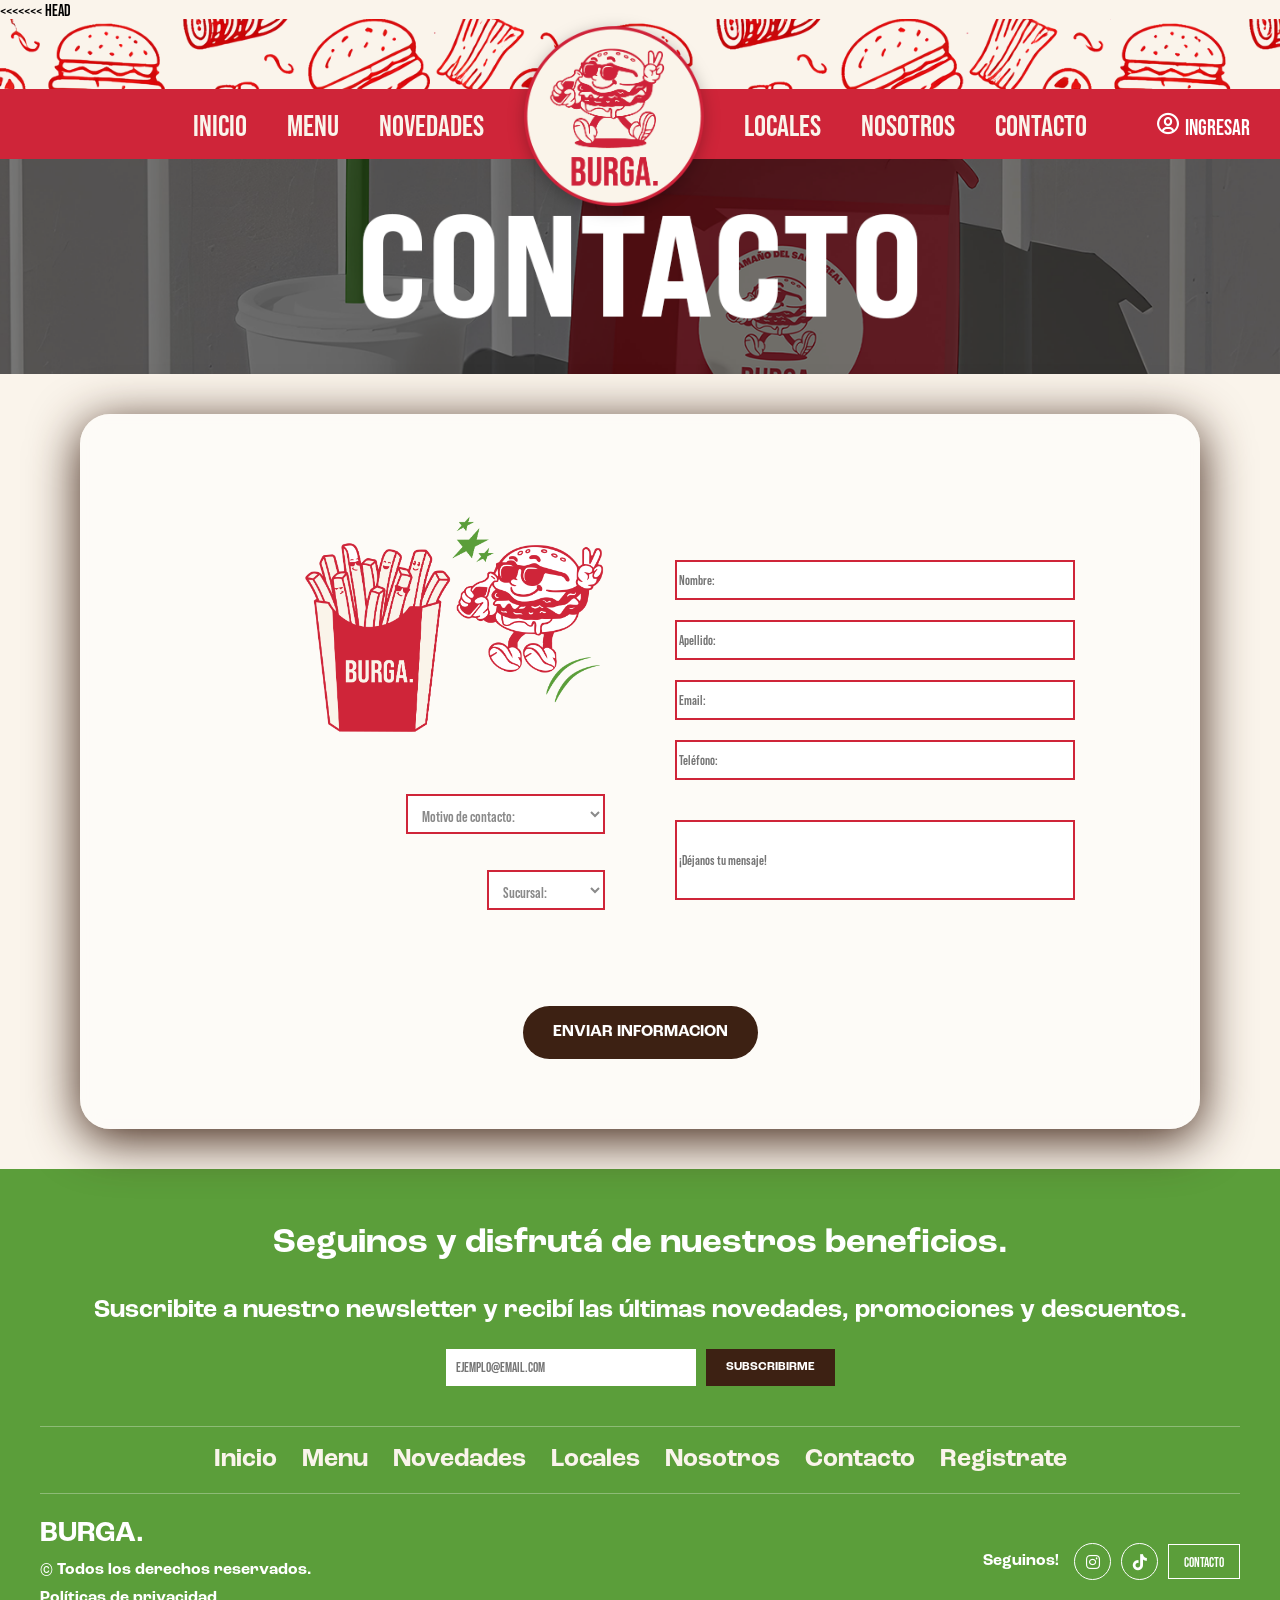
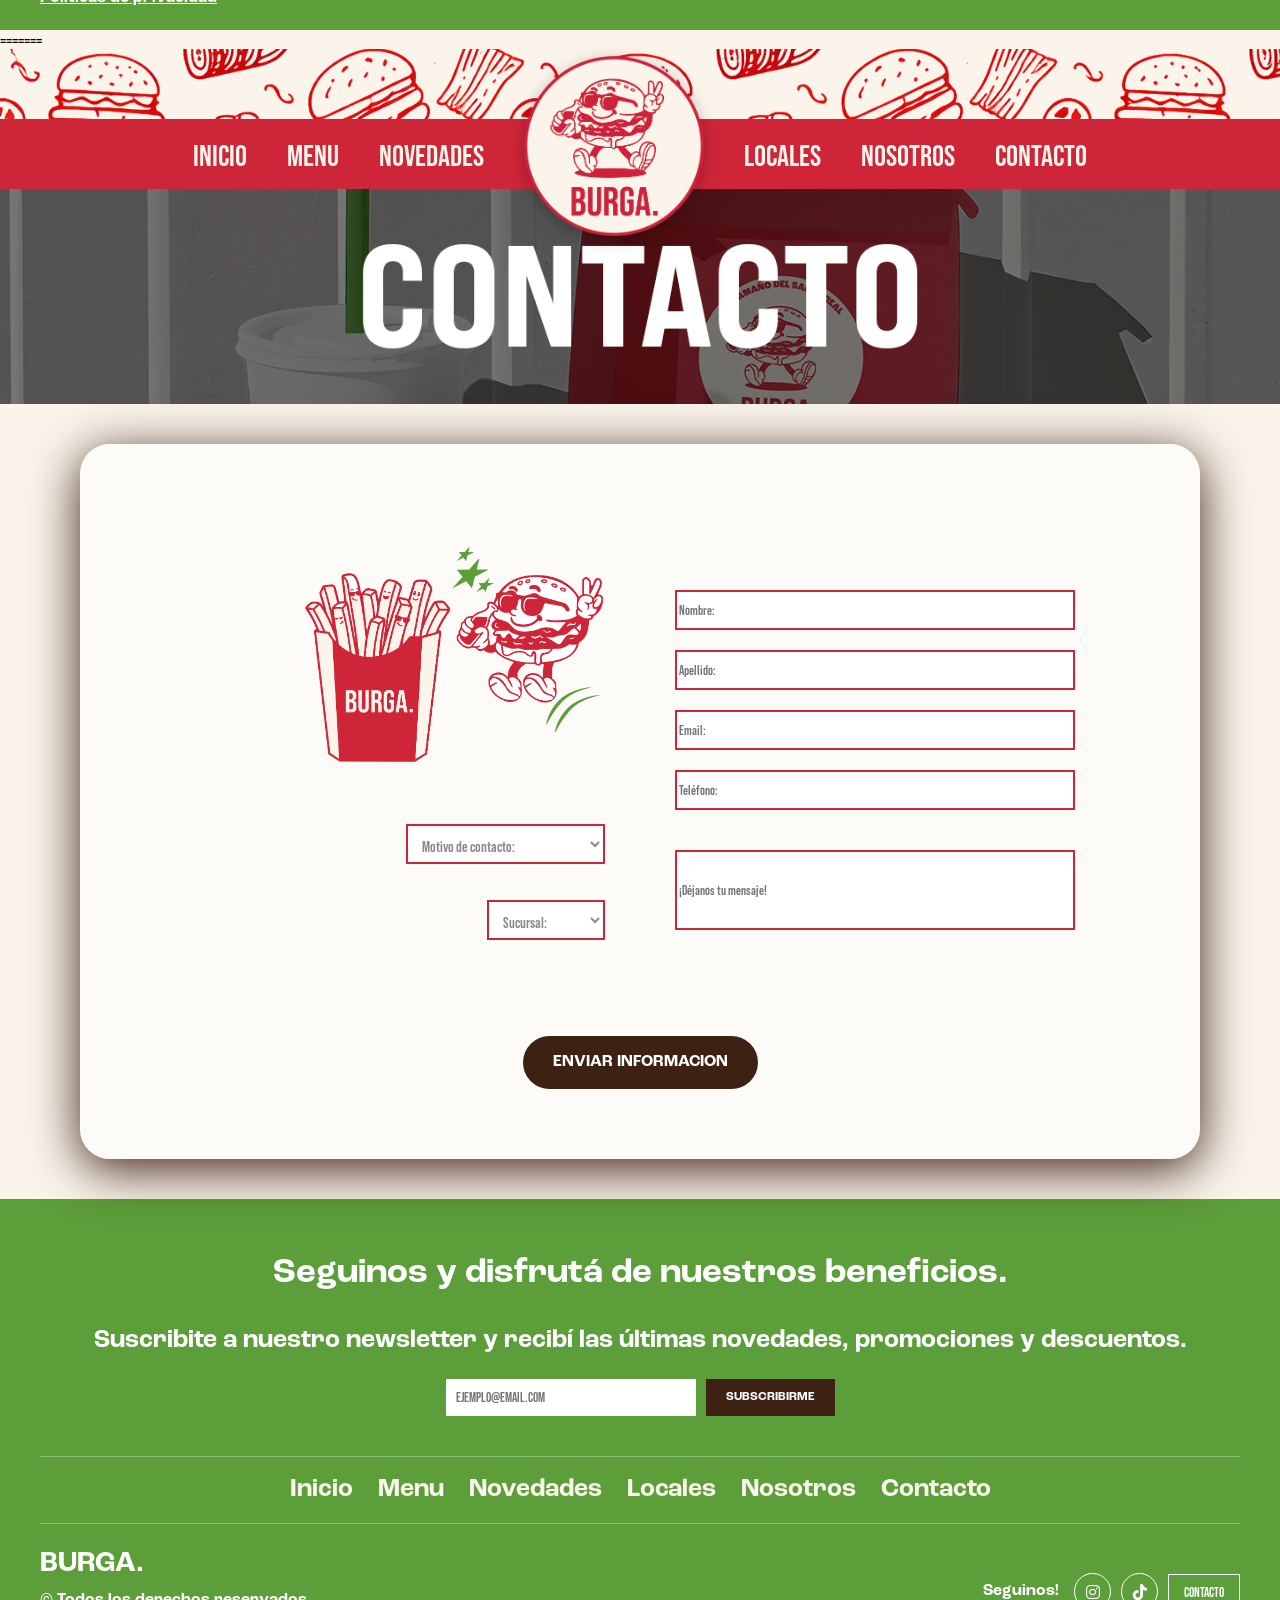
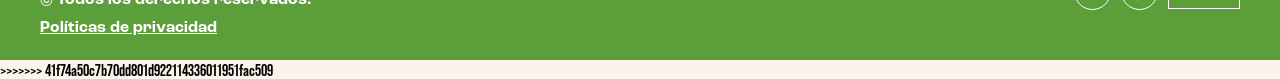
==== commit 75e86f17: "merge" ====
--- a/contacto.html
+++ b/contacto.html
@@ -1,3 +1,4 @@
+<<<<<<< HEAD
 <!DOCTYPE html>
 <html lang="es">
 <head>
@@ -154,3 +155,155 @@
 </footer>
 </body>
 </html>
+=======
+<!DOCTYPE html>
+<html lang="es">
+<head>
+  <link rel="stylesheet" href="styles.css">
+  <meta charset="UTF-8">
+  <meta name="viewport" content="width=device-width, initial-scale=1.0">
+  <link rel="icon" type="image/png" sizes="32x32" href="img/logo.png">
+  <link rel="stylesheet" href="https://cdnjs.cloudflare.com/ajax/libs/font-awesome/6.5.0/css/all.min.css">
+  <title>BURGA.— Contacto</title>
+</head>
+<body>
+  <header>
+    <div class="backgroundback"></div>
+    <div class="navhead">
+      <nav class="nav1">
+        <a href="index.html" class="home">INICIO</a> 
+        <a href=#menu class="home">MENU</a>
+        <a href="novedades.html" class="home">NOVEDADES</a>
+        <a href="index.html" class="logoarriba">
+          <img src="img/logo.png" alt="Logo Burga">
+        </a>
+        <a href="locales.html" class="home">LOCALES</a>
+        <a href="nosotros.html" class="home">NOSOTROS</a>
+        <a href="contacto.html" class="home">CONTACTO</a>
+      </nav>
+    </div>
+  </header>
+  <div class="local">
+  <img src="img/contacto.png" alt="Banner Locales">
+  </div>
+
+
+<div class="cajoncontacto">
+<div class="bodycontacto">
+
+  <div class="izq">
+  <div class="papitas"> 
+    <img src="img/Papitas.png" alt="Papitas Contacto">
+  </div>
+
+<div class="form1">
+  <form>
+    <select name="motivo" id="motivo">
+      <option disabled selected hidden value="">Motivo de contacto:</option>
+      <option value="proveedor">Ofrecer servicio como proveedor.</option>
+      <option value="problema">Tuve un problema</option>
+      <option value="otro">Otro motivo</option>
+    </select>
+  </form>
+</div>
+
+<div class="form1">
+  <form>
+    <select name="sucursal" id="sucursal">
+      <option disabled selected hidden value="">Sucursal:</option>
+      <option value="madero">Puerto madero.</option>
+      <option value="belgrano">Belgrano</option>
+    </select>
+  </form>
+</div>
+
+  </div>
+  
+
+  <div class="der">
+  <div class="form1">
+    <form>
+      <input type="text" id='nombre'placeholder="Nombre:">
+    </form>
+  </div>
+  <div class="form1">
+    <form>
+      <input type="text" id="apellido" placeholder="Apellido:">
+    </form>
+  </div>
+  <div class="form1">
+    <form>
+      <input type="email" id="email" placeholder="Email:">
+    </form>
+  </div>
+  <div class="form1">
+    <form>
+      <input type="number" id="numero" placeholder="Teléfono:">
+    </form>
+  </div>
+  <div class="form2">
+    <form>
+      <input type="text" id="mensaje" placeholder="¡Déjanos tu mensaje!">
+    </form>
+  </div>
+
+  </div>
+</div>
+<script src="script.js"></script>
+
+
+  <div class="enviarinfo">
+    <button onclick='validarformulario()'>ENVIAR INFORMACION</button>
+  </div>
+
+  </div>
+
+    <footer class="footer">
+
+  <div class="footer-newsletter">
+    <h2>Seguinos y disfrutá de nuestros beneficios.</h2>
+    <p>Suscribite a nuestro newsletter y recibí las últimas novedades, promociones y descuentos.</p>
+
+    <div class="newsletter-form">
+      <input type="email" id="contacto" placeholder="EJEMPLO@EMAIL.COM">
+      <button onclick="suscribirse()">SUBSCRIBIRME</button>
+    </div>
+  </div>
+
+  
+  <div class="footer-nav">
+  <ul>
+  <li><a href="index.html" class="botnav">Inicio</a></li>
+  <li><a href="#menu" class="botnav">Menu</a></li>
+  <li><a href="novedades.html" class="botnav">Novedades</a></li>
+  <li><a href="locales.html" class="botnav">Locales</a></li>
+  <li><a href="nosotros.html" class="botnav">Nosotros</a></li>
+  <li><a href="contacto.html" class="botnav">Contacto</a></li>
+</ul>
+  </div>
+
+
+  <div class="footer-bottom">
+    <div class="footer-left">
+      <h3>BURGA.</h3>
+      <p>© Todos los derechos reservados.</p>
+      <a href="#">Políticas de privacidad</a>
+    </div>
+
+  <div class="footer-right">
+
+  <span class="seguinos">Seguinos!</span>
+
+  <div class="socials">
+    <a href="https://www.instagram.com/burgaa.oficial" target="_blank">
+  <i class="fab fa-instagram"></i>
+  </a>
+    <a href="#Tik Tok"><i class="fab fa-tiktok"></i></a>
+    <button class="btn-outline">CONTACTO</button>
+  </div>
+  </div>
+
+</footer>
+</body>
+</html>
+>>>>>>> 41f74a50c7b70dd801d922114336011951fac509
--- a/styles.css
+++ b/styles.css
@@ -1,3 +1,1259 @@
+@font-face
+{
+    font-family: 'burga';
+    src: url('fonts/font burga.otf') format('truetype')
+}
+
+@font-face {
+    font-family: 'logotipo';
+    src: url('fonts/font logotipo.otf') format('opentype') 
+}
+
+html, body {
+    margin: 0;
+    padding: 0;
+    width: 100%;
+    overflow-x: hidden;
+}
+body{
+    background: #FAF4EB;
+    margin: 0;
+}
+
+.backgroundback{
+    background: url("img/placeholder\ burga.png");
+    background-position: top;
+    background-size: cover;
+    background-repeat: no-repeat;
+    position: sticky;
+    top: 0;
+    left: 0;
+    width: 100%;
+    height: 70px;
+}
+.navhead{
+    display: flex;
+    position: absolute;
+    background-color: #cf2539;
+    height: 70px;
+    width: 100%;
+    align-items: center;           
+    justify-content: center;  
+}
+
+.nav1{
+    display: flex;
+    align-items: center; 
+    justify-content: center;
+    gap: 40px;
+    font-family: 'burga';
+}
+
+.logoarriba img{
+    width: 200px;
+    height: auto;
+
+}
+
+.home{
+
+    font-size: 30px;
+    color: #FAF4EB;
+    text-decoration: none;
+}
+
+.linearoja{
+  margin-top: 0px;
+  background-color: #cf2539;
+  height: 10px;
+  width: 100%;
+  border: none;
+}
+
+.promocion{
+  display: flex;
+  flex-direction: column;
+  align-items: center;
+  text-align: center; 
+  padding: 40px 20px;
+}
+
+.mensajepromocion{
+  color: #1a0a00;
+  margin-top: 4px;
+  font-family: 'logotipo';
+  font-size: 23px;
+  text-align: center;
+  margin-left: 70px;
+  margin-right: 70px;
+}
+
+.titular{
+  margin-top: 20px;
+  font-family: 'burga';
+  font-size: 70px;
+  margin-bottom: 15px;
+}
+
+.btn-registrar{
+  align-content: center;
+  border: #CF2539;
+  border-radius: 50px;
+  background-color: #CF2539;
+  padding: 10px 35px;
+  margin: 0px;
+  cursor: pointer;
+  font-family: 'burga';
+  color: #FAF4EB;
+  font-size: 30px;
+}
+
+.btn-registrar:hover{
+  transform: translateY(-6px);
+  box-shadow: 0 15px 25px rgba(207, 37, 57, 0.2);
+}
+
+.medio img{
+    margin: 0;
+    width: 100%;
+    height: fit-content;
+    margin-top: 40px;
+    display: block;
+}
+h1{
+    text-align: center;
+    font-family: 'burga';
+    font-size: 90px;
+    margin-top: 0%;
+}
+
+p{
+    color: white;
+}
+
+.nav1 a {
+    transition: transform 0.3s ease;
+    display: inline-block;
+}
+
+.nav1 a:hover {
+    transform: scale(1.2);
+}
+
+.footer {
+  background-color: #5b9e3a;
+  color: white;
+  font-family: 'logotipo';
+  padding: 20px 40px;
+}
+
+.localizq{
+  flex: 1;
+  margin-top: 20px;
+}
+
+.localder{
+  flex: 1;
+}
+
+.localder img{
+  border-radius: 50px;
+}
+
+.local img{
+    margin: 0;
+    width: 100%;
+    height: fit-content;
+    display: block;
+    margin-top: 20px;
+}
+
+.local2{
+  font-family: 'logotipo';
+  font-size: 60px;
+  line-height: 44px;
+  align-items: center;
+  position: relative;
+  margin-bottom: 5px;
+  margin-top: 20px;
+}
+
+.subtextolocal {
+  text-align: center;
+  color: #3D2113;
+  font-family: 'burga';
+  font-size: 30px;
+}
+
+.localprimero{
+  padding-top: 48px;
+  padding-left: 108px;
+  padding-right: 68px;
+  display: flex;
+  gap: 40px;
+}
+.localprimero:hover {
+  transform: translateY(-8px);
+  box-shadow: 0 10px 40px rgba(0,0,0,0.1);
+}
+
+.ubicacionlocal a {
+  transition: all 0.3s ease;
+}
+
+.localprimero {
+  display: flex;
+  gap: 40px;
+  padding: 30px 40px;
+  margin: 40px 80px;
+
+  border-radius: 30px;
+
+  background: rgba(255, 255, 255, 0.6);
+  backdrop-filter: blur(10px);
+
+  border: 1px solid rgba(0,0,0,0.05);
+  transition: all 0.3s ease;
+}
+
+.localprimero:hover {
+  transform: translateY(-6px);
+  box-shadow: 0 15px 50px #CF2539;
+}
+
+.localtexto{
+  font-family: 'burga';
+  font-size: 30px;
+  margin-bottom: 0px;
+  padding: 0;
+}
+
+.ubicacionlocal a{
+  color: #3D2113;
+  opacity: 50%;
+  text-decoration: none;
+  font-family: 'burga';
+  font-size: 20px;
+  padding: 0;
+}
+
+.localtexto h2 {
+    margin: 0;
+    padding: 0;
+}
+
+.ubicacionlocal h3 {
+    margin: 0;
+    padding: 0;
+}
+
+.itemslocal{
+  display: flex;
+  gap: 20px;
+  
+}
+
+.itemslocal img{
+  margin-top: 2px;
+  width: 30px;
+  height: 30px;
+}
+
+.itemslocal p{
+  color: #3D2113;
+  font-family: 'burga';
+  font-size: 20px;
+  padding: 0;
+  margin-top: 2px;
+  margin-bottom: 10px;
+}
+
+.ubicacionlocal{
+  margin-top: 0px;
+}
+
+.ubicacionlocal a:hover {
+  opacity: 1;
+  text-decoration: underline;
+}
+
+.bodylocal{
+  background-color: #FAF4EB;
+  padding: 40px 20px ;
+}
+.botonpedirlocal{
+  cursor: pointer;
+  width: 150px;
+  height: 40px;
+  border-radius: 50px;
+  background-color: #F0D9B5;
+  border: none;
+  text-decoration: none;
+  color: #3D2113;
+  font-family: 'burga';
+  font-size: 20px;
+  display: inline-block;
+  text-align: center;
+  line-height: 40px;
+}
+
+  .bodynovedades {
+      max-width: 1200px;
+      margin: 0 auto;
+      padding: 60px 40px;
+    }
+
+    .nota-destacada {
+      display: flex;
+      gap: 40px;
+      background: #fff;
+      border-radius: 16px;
+      overflow: hidden;
+      margin-bottom: 60px;
+      transition: transform 0.25s ease, box-shadow 0.25s ease;
+    }
+
+      .nota-destacada:hover {
+      transform: translateY(-6px);
+      box-shadow: 0 8px 32px rgba(61,33,19,0.13);
+    }
+
+    .notaimgizq {
+      flex: 1.2;
+      margin: 0;
+      padding: 0;
+    }
+
+    .imagennota {
+      width: 100%;
+      display: block;
+    }
+    .destacada-texto {
+      flex: 1;
+      padding: 48px 40px;
+      display: flex;
+      flex-direction: column;
+      justify-content: center;
+    }
+        .destacada-texto h2 {
+      font-family: 'burga';
+      font-size: 42px;
+      color: #1a0a00;
+      margin: 0 0 16px;
+      line-height: 1.1;
+    }
+    .destacada-texto p {
+      font-family: 'logotipo';
+      font-size: 17px;
+      color: #3D2113;
+      margin: 0 0 28px;
+    }
+    .titulonovedad {
+      display: inline-block;
+      background: #cf2539;
+      color: #FAF4EB;
+      font-family: 'burga';
+      font-size: 14px;
+      padding: 4px 14px;
+      border-radius: 50px;
+      margin-bottom: 16px;
+    }
+    
+    .fecha {
+      font-family: 'burga';
+      font-size: 13px;
+      color: #999;
+      letter-spacing: 1px;
+    }
+
+    .grilla-titulo {
+      font-family: 'burga';
+      font-size: 32px;
+      color: #1a0a00;
+      margin: 0 0 28px;
+      padding-bottom: 12px;
+      border-bottom: 3px solid #cf2539;
+      display: inline-block;
+    }
+
+    .cards-grilla {
+      display: grid;
+      grid-template-columns: repeat(3, 1fr);
+      gap: 28px;
+    }
+
+    .card-novedad {
+      background: #fff;
+      border-radius: 14px;
+      overflow: hidden;
+      box-shadow: 0 2px 16px rgba(61,33,19,0.07);
+      display: flex;
+      flex-direction: column;
+      transition: transform 0.25s ease, box-shadow 0.25s ease;
+    }
+    .card-novedad:hover {
+      transform: translateY(-6px);
+      box-shadow: 0 8px 32px rgba(61,33,19,0.13);
+    }
+    .card-img {
+      width: 100%;
+      height: 180px;
+      object-fit: cover;
+      background: #e8d9c4;
+      display: block;
+    }
+    .imagenbloque {
+      width: 100%;
+      height: 180px;
+      background: #e8d9c4;
+      display: flex;
+      align-items: center;
+      justify-content: center;
+    }
+    .card-contenido {
+      padding: 24px 22px 28px;
+      flex: 1;
+      display: flex;
+      flex-direction: column;
+    }
+    .card-contenido h3 {
+      font-family: 'burga';
+      font-size: 22px;
+      color: #1a0a00;
+      margin: 0 0 10px;
+      line-height: 1.2;
+    }
+    .card-contenido p {
+      font-family: 'logotipo';
+      font-size: 15px;
+      color: #3D2113;
+      margin: 0 0 18px;
+      line-height: 1.6;
+      flex: 1;
+    }
+    .card-footer {
+      display: flex;
+      justify-content: space-between;
+      align-items: center;
+      margin-top: auto;
+    }
+
+.footer-newsletter {
+  text-align: center;
+  margin-bottom: 40px;
+}
+
+.footer-newsletter h2 {
+  font-size: 35px;
+  margin-bottom: 10px;
+}
+
+.footer-newsletter p {
+  font-size: 25px;
+  margin-bottom: 20px;
+}
+
+.newsletter-form {
+  display: flex;
+  justify-content: center;
+  gap: 10px;
+}
+
+.newsletter-form input {
+  padding: 10px;
+  width: 250px;
+  border: none;
+  outline: none;
+}
+
+.newsletter-form button {
+  color: white;
+  border: none;
+  padding: 10px 20px;
+  cursor: pointer;
+  background-color: #3D2113;
+  font-family: 'logotipo';
+  font-size: 12px;
+}
+
+
+.footer-nav {
+  border-top: 1px solid rgba(255,255,255,0.3);
+  border-bottom: 1px solid rgba(255,255,255,0.3);
+  padding: 15px 0;
+  margin-bottom: 20px;
+}
+
+.footer-nav ul {
+  display: flex;
+  justify-content: center;
+  flex-wrap: wrap;
+  gap: 25px;
+  list-style: none;
+  padding: 0;
+  margin: 0;
+  font-size: 20px;
+}
+
+
+.footer-bottom {
+  display: flex;
+  justify-content: space-between;
+  flex-wrap: wrap;
+  align-items: center;
+}
+
+.footer-left h3 {
+ font-size: 28px;
+  margin: 0;
+}
+
+.footer-left p {
+  font-size: 16px;
+  margin: 5px 0;
+}
+
+.footer-left a {
+  font-size: 16px;
+  color: white;
+  text-decoration: underline;
+}
+
+.footer-right {
+  display: flex;
+  align-items: center;
+  gap: 15px;
+  
+}
+
+.socials {
+    display: flex;
+    align-items: center;
+    gap: 10px;
+}
+
+.socials a {
+  border: 1px solid white;
+  border-radius: 50%;
+  width: 35px;
+  height: 35px;
+  display: flex;
+  gap: 8px;
+  align-items: center;
+  justify-content: center;
+  text-decoration: none;
+  color: white;
+  font-size: 16px;
+  transition: all 0.3s ease;
+}
+
+
+.botnav{
+
+    font-size: 25px;
+    color: #FAF4EB;
+    text-decoration: none;
+}
+
+.socials a:hover {
+  background: white;
+  color: #CF2539;
+  transform: scale(1.1);
+}
+
+
+.btn-outline {
+  background: transparent;
+  border: 1px solid white;
+  color: white;
+  padding: 8px 15px;
+  cursor: pointer;
+
+  display: flex;
+  align-items: center;
+  height: 35px;
+
+  transition: transform 0.3s ease; 
+}
+
+.btn-outline:hover {
+  transform: scale(1.08);
+}
+
+body {
+  position: relative;
+}
+
+
+.form1 form{
+  width: 100%;              
+  max-width: 400px;        
+  margin-top: 20px;
+}
+
+.form1 input {
+  display: block;
+  width: 100%;              
+  height: 40px;
+  border: 2px solid #CF2539;
+}
+
+.form2 form{
+  width: 100%;              
+  max-width: 400px; 
+
+}
+
+.form2 input {
+  display: block;
+  width: 100%;              
+  height: 80px;
+  margin: 40px 0; 
+  border: 2px solid #CF2539;
+
+}
+
+.papitas img {
+  width: 350px;
+  margin-top: 50px;
+ }
+
+.form1 select {
+  display: block;
+  width: 100%;
+  height: 40px;
+  padding: 10px;
+  max-width: 400px;
+  border: 2px solid #CF2539;
+  font-size: 15px;
+  background: #fff;
+  cursor: pointer;
+
+  color: #8a8a8a
+}
+
+.bodycontacto{
+  display: flex;
+  justify-content: center;
+  align-items: center;
+}
+
+.izq{
+  flex: 1; 
+  display: flex;
+  flex-direction: column;
+  align-items: flex-end; 
+  margin: 0;
+  padding-right: 20px;
+  margin-bottom: 80px;
+}
+
+.der{
+  flex: 1;
+  margin-top: 40px;
+  margin-left: 50px;
+}
+
+
+.enviarinfo{
+  margin-bottom: 50px;
+  display: flex;      
+  justify-content: center; 
+  align-items: center;    
+  width: 100%;            
+}
+
+.enviarinfo button{
+  color: white;
+  border: none;
+  padding: 15px 30px;
+  cursor: pointer;
+  background-color: #3D2113;
+  font-family: 'logotipo';
+  font-size: 16px;
+  border-radius: 50px;
+}
+
+.cajoncontacto{
+  padding: 20px 0px;
+  margin: 40px 80px;
+  border-radius: 30px;
+  background: rgba(255, 255, 255, 0.6);
+  backdrop-filter: blur(10px);
+  box-shadow: 0 10px 50px #3D2113;
+}
+
+    .nosotros-historia {
+      background-color: #FAF4EB;
+      padding: 100px 80px;
+      display: flex;
+      gap: 80px;
+      align-items: center;
+    }
+
+    .historia-texto {
+      flex: 1.1;
+    }
+
+
+
+    .historia-texto .seccion-tag {
+      display: inline-block;
+      background: transparent;
+      border: 2px solid #CF2539;
+      color: #CF2539;
+      font-family: 'burga';
+      font-size: 13px;
+      padding: 4px 16px;
+      border-radius: 50px;
+      letter-spacing: 2px;
+      margin-bottom: 20px;
+    }
+
+    .historia-texto h2 {
+      font-family: 'burga';
+      font-size: 52px;
+      color: #3D2113;
+      margin: 0 0 24px;
+      line-height: 1.05;
+      text-align: left;
+    }
+
+    .historia-texto h2 span {
+      color: #CF2539;
+    }
+
+    .historia-texto p {
+      font-family: 'logotipo';
+      font-size: 17px;
+      color: #5a3a28;
+      line-height: 1.85;
+      margin: 0 0 18px;
+    }
+
+    .historia-imagen {
+      flex: 0.9;
+      position: relative;
+    }
+
+    .historia-imagen-frame {
+      background: #3D2113;
+      border-radius: 30px;
+      overflow: hidden;
+      height: 460px;
+      display: flex;
+      align-items: center;
+      justify-content: center;
+      position: relative;
+    }
+
+    .historia-imagen-frame img {
+      width: 100%;
+      height: 100%;
+      object-fit: cover;
+      border-radius: 30px;
+      display: block;
+    }
+
+    .historia-imagen-frame .img-placeholder {
+      font-family: 'burga';
+      font-size: 90px;
+      color: rgba(250,244,235,0.1);
+      letter-spacing: 4px;
+    }
+
+    .nosotros-valores {
+      background: #3D2113;
+      padding: 100px 80px;
+    }
+
+    .valores-header {
+      text-align: center;
+      margin-bottom: 60px;
+    }
+
+    .valores-header h2 {
+      font-family: 'burga';
+      font-size: 50px;
+      color: #FAF4EB;
+      margin: 0 0 12px;
+      text-align: center;
+    }
+
+    .valores-header p {
+      font-family: 'logotipo';
+      font-size: 18px;
+      color: rgba(250,244,235,0.5);
+      margin: 0;
+    }
+
+    .valores-grid {
+      display: grid;
+      grid-template-columns: repeat(3, 1fr);
+      gap: 24px;
+      max-width: 1100px;
+      margin: 0 auto;
+    }
+
+    .valor-item {
+      background: rgba(255,255,255,0.05);
+      border: 1px solid rgba(255,255,255,0.08);
+      border-radius: 20px;
+      padding: 40px 32px;
+      transition: transform 0.3s ease, background 0.3s ease;
+    }
+
+    .valor-item:hover {
+      transform: translateY(-6px);
+      background: rgba(255,255,255,0.09);
+    }
+
+    .valor-numero {
+      font-family: 'burga';
+      font-size: 48px;
+      color: #CF2539;
+      line-height: 1;
+      margin-bottom: 16px;
+      opacity: 0.8;
+    }
+
+    .valor-item h3 {
+      font-family: 'burga';
+      font-size: 24px;
+      color: #FAF4EB;
+      margin: 0 0 12px;
+      text-align: left;
+    }
+
+    .valor-item p {
+      font-family: 'logotipo';
+      font-size: 15px;
+      color: rgba(250,244,235,0.55);
+      line-height: 1.75;
+      margin: 0;
+    }
+
+    .nosotros-equipo {
+      background: #FAF4EB;
+      padding: 100px 80px;
+    }
+
+    .equipo-header {
+      margin-bottom: 56px;
+    }
+
+    .equipo-header h2 {
+      font-family: 'burga';
+      font-size: 50px;
+      color: #CF2539;
+      margin: 0 0 10px;
+      text-align: left;
+      text-decoration: underline;
+    }
+
+    .equipo-header p {
+      font-family: 'logotipo';
+      font-size: 17px;
+      color: #7a5a48;
+      margin: 0;
+    }
+
+    .equipo-grid {
+      display: grid;
+      grid-template-columns: repeat(3, 1fr);
+      gap: 28px;
+    }
+
+    .miembro-card {
+      background: #fff;
+      border-radius: 20px;
+      overflow: hidden;
+      transition: transform 0.3s ease, box-shadow 0.3s ease;
+    }
+
+    .miembro-card:hover {
+      transform: translateY(-6px);
+      box-shadow: 0 12px 40px rgba(207,37,57,0.15);
+    }
+
+
+    .miembro-info {
+      padding: 24px 24px 15px;
+    }
+
+    .miembro-info h3 {
+      font-family: 'burga';
+      font-size: 25px;
+      color: #3D2113;
+      margin: 0 0 4px;
+      text-align: center;
+    }
+
+
+.local img {
+  width: 100%;
+  display: block;
+  max-height: 320px;
+  object-fit: cover;
+}
+
+
+.menu-filtros-wrapper {
+  background: #3D2113;
+  padding: 0;
+  position: sticky;
+  top: 70px;
+  z-index: 100;
+  border-bottom: 3px solid #CF2539;
+}
+
+.menu-filtros {
+  display: flex;
+  justify-content: center;
+  gap: 0;
+  flex-wrap: wrap;
+}
+
+.filtro-btn {
+  background: transparent;
+  border: none;
+  color: rgba(250, 244, 235, 0.55);
+  font-family: 'burga';
+  font-size: 20px;
+  letter-spacing: 0.08em;
+  padding: 16px 32px;
+  cursor: pointer;
+  border-bottom: 3px solid transparent;
+  text-transform: uppercase;
+  text-decoration: none;
+  display: inline-block;
+  transition: color 0.2s, border-bottom 0.2s;
+}
+
+.filtro-btn:hover {
+  color: #FAF4EB;
+}
+
+.filtro-btn.filtro-activo {
+  color: #FAF4EB;
+  border-bottom: 3px solid #CF2539;
+}
+
+
+.menu-intro {
+  max-width: 800px;
+  margin: 52px auto 0;
+  text-align: center;
+  padding: 0 24px;
+  background: transparent;
+}
+
+.menu-intro p {
+  color: #3D2113;
+  font-family: 'logotipo';
+  font-size: 17px;
+  line-height: 1.85;
+}
+
+.menu-intro strong {
+  color: #CF2539;
+  font-family: 'burga';
+}
+
+
+.menu-seccion {
+  padding: 60px 80px;
+  max-width: 1400px;
+  margin: 0 auto;
+}
+
+.menu-seccion-header {
+  text-align: center;
+  margin-bottom: 48px;
+}
+
+.menu-seccion-header h2 {
+  font-family: 'burga';
+  font-size: 52px;
+  font-weight: 900;
+  color: #3D2113;
+  letter-spacing: 0.08em;
+  margin: 10px 0 16px;
+  text-transform: uppercase;
+}
+
+.menu-linea-tag {
+  display: inline-block;
+  font-family: 'burga';
+  font-size: 14px;
+  letter-spacing: 0.15em;
+  padding: 5px 18px;
+  border-radius: 50px;
+  text-transform: uppercase;
+  margin-bottom: 8px;
+}
+
+
+
+.smash-tag   { background: #CF2539; color: #FAF4EB; }
+.clasica-tag { background: #3D2113; color: #FAF4EB; }
+.urbana-tag  { background: #FAF4EB; color: #3D2113; border: 2px solid #3D2113; }
+.chicken-tag { background: #b85c1a; color: #FAF4EB; }
+
+.linea-separador {
+  width: 48px;
+  height: 3px;
+  background: #CF2539;
+  margin: 0 auto;
+  border-radius: 2px;
+}
+
+
+.menu-grid {
+  display: flex;
+  flex-wrap: wrap;
+  justify-content: center;
+  gap: 28px;
+}
+
+
+.menu-card {
+  background: #fff;
+  border-radius: 20px;
+  overflow: hidden;
+  border: 1px solid rgba(61,33,19,0.08);
+  width: 270px;
+  flex-shrink: 0;
+  transition: transform 0.3s ease, box-shadow 0.3s ease;
+}
+
+.menu-card:hover {
+  transform: translateY(-6px);
+  box-shadow: 0 15px 50px rgba(207, 37, 57, 0.2);
+}
+
+.menu-card-img {
+  position: relative;
+  overflow: hidden;
+  background: #F0D9B5;
+  aspect-ratio: 1 / 1;
+}
+
+.menu-card-img img {
+  width: 100%;
+  height: 100%;
+  object-fit: cover;
+  display: block;
+  transition: transform 0.35s ease;
+}
+
+.menu-card:hover .menu-card-img img {
+  transform: scale(1.05);
+}
+
+.menu-card-info {
+  padding: 20px 18px 22px;
+}
+
+.menu-card-info h3 {
+  font-family: 'burga';
+  font-size: 22px;
+  color: #3D2113;
+  text-transform: uppercase;
+  letter-spacing: 0.04em;
+  margin: 0 0 8px;
+}
+
+.menu-card-info p {
+  font-family: 'logotipo';
+  font-size: 14px;
+  color: #5a3a28;
+  line-height: 1.6;
+  margin: 0 0 12px;
+}
+
+.menu-tag {
+  display: inline-block;
+  font-family: 'burga';
+  font-size: 16px;
+  letter-spacing: 0.1em;
+  color: #CF2539;
+  text-transform: uppercase;
+  border: 1px solid rgba(207,37,57,0.3);
+  padding: 3px 10px;
+  border-radius: 50px;
+  background: rgba(207,37,57,0.06);
+}
+
+.veggie-tag-item {
+  color: #3b6d11;
+  border-color: rgba(59,109,17,0.3);
+  background: rgba(59,109,17,0.06);
+}
+
+
+.menu-seccion:nth-child(even) {
+  background: #F0D9B5;
+  max-width: 100%;
+  padding: 60px 80px;
+}
+
+.menu-seccion:nth-child(even) .menu-card {
+  background: #FAF4EB;
+}
+
+
+.carrito{
+  padding: 20px 60px 1px;
+  font-family: 'burga';
+  font-size: 20px;
+  background: #CF2539;
+}
+
+.carritosection{
+  background: #FAF4EB;
+  padding: 40px 30px;
+  border-radius: 30px;
+  box-shadow: 0 40px 40px rgba(0,0,0,0.1);
+  margin-bottom: 50px;
+  display: none;
+}
+
+.carritogen{
+  display: flex;
+  width: 100%;
+
+  
+}
+
+.carritoizq{
+  flex: 1;
+  font-size: 25px;
+}
+
+.carritoder h2{
+  font-size: 30px;
+  color: #3D2113;
+  margin: 0px;
+  display: inline-block;
+  margin-top: 50px;
+}
+
+.carritoder{
+  flex: 1;
+  display: flex;
+  flex-direction: column;
+  align-items: right;
+  margin:0;
+}
+
+.titulocarrito{
+  font-size: 50px;
+  color: #3D2113;
+  margin: 0 0 28px;
+  padding-bottom: 12px;
+  border-bottom: 3px solid #cf2539;
+  display: inline-block;
+}
+
+.btn-carrito {
+  color: white;
+  border: none;
+  padding: 10px 15px;
+  cursor: pointer;
+  background-color: #3D2113;
+  font-family: 'logotipo';
+  font-size: 12px;
+  border-radius: 50px;
+  width: 20%;
+}
+
+.input-descuento {
+  border-radius: 50px;
+  padding: 5px;
+  width: 150px;
+  border: 2px solid #5b9e3a;
+  font-size: 15px;
+  background: #fff;
+}
+
+.btn-aplicar {
+  cursor: pointer;
+  color: white;
+  border: none;
+  padding: 5px 20px;
+  background-color: #5b9e3a;  
+  font-family: 'logotipo';
+  font-size: 15px;
+  border-radius: 50px;
+  margin-top: 20px;
+}
+
+.btn-finalizar {
+  color: white;
+  border: none;
+  padding: 10px 30px;
+  cursor: pointer;
+  background-color: #CF2539;
+  font-family: 'logotipo';
+  font-size: 16px;
+  border-radius: 50px;
+  margin: 40px auto 0;
+  display: block;
+}
+
+
+.agregarsmash{
+  cursor: pointer;
+  margin-right: 0px;
+  align-items: right;
+  margin-left: 50px;
+  font-family: 'burga';
+  font-size: 20px;
+  color: #5b9e3a;
+  border: 1px solid #5b9e3a;
+  padding: 3px 10px;
+  border-radius: 50px;
+  background: #edf4e7
+}
+
+
+.crispycard{
+    display: flex;
+    justify-content: space-between;
+    align-items: center;
+    margin-top: auto;
+}
+
+.titulodesplegable{
+  margin-top: 15px;
+  color: #FAF4EB;
+  font-size: 45px;
+}
+
+.secdesplegable{
+  display: flex;
+  justify-content: space-between;
+  align-items: center;
+  margin-top: auto;
+  margin-left: 0px;
+}
+
+.secdesplegable .fa-arrow-down {
+  cursor: pointer;
+  transition: transform 0.3s ease;
+  color: #FAF4EB;
+  font-size: 45px;
+  margin-bottom: 10px;
+}
+
+
+.rotate-arrow {
+  transform: rotate(180deg);
+}
+
+
+
 @font-face
 {
     font-family: 'burga';
--- a/styles.css
+++ b/styles.css
@@ -1,3 +1,1259 @@
+@font-face
+{
+    font-family: 'burga';
+    src: url('fonts/font burga.otf') format('truetype')
+}
+
+@font-face {
+    font-family: 'logotipo';
+    src: url('fonts/font logotipo.otf') format('opentype') 
+}
+
+html, body {
+    margin: 0;
+    padding: 0;
+    width: 100%;
+    overflow-x: hidden;
+}
+body{
+    background: #FAF4EB;
+    margin: 0;
+}
+
+.backgroundback{
+    background: url("img/placeholder\ burga.png");
+    background-position: top;
+    background-size: cover;
+    background-repeat: no-repeat;
+    position: sticky;
+    top: 0;
+    left: 0;
+    width: 100%;
+    height: 70px;
+}
+.navhead{
+    display: flex;
+    position: absolute;
+    background-color: #cf2539;
+    height: 70px;
+    width: 100%;
+    align-items: center;           
+    justify-content: center;  
+}
+
+.nav1{
+    display: flex;
+    align-items: center; 
+    justify-content: center;
+    gap: 40px;
+    font-family: 'burga';
+}
+
+.logoarriba img{
+    width: 200px;
+    height: auto;
+
+}
+
+.home{
+
+    font-size: 30px;
+    color: #FAF4EB;
+    text-decoration: none;
+}
+
+.linearoja{
+  margin-top: 0px;
+  background-color: #cf2539;
+  height: 10px;
+  width: 100%;
+  border: none;
+}
+
+.promocion{
+  display: flex;
+  flex-direction: column;
+  align-items: center;
+  text-align: center; 
+  padding: 40px 20px;
+}
+
+.mensajepromocion{
+  color: #1a0a00;
+  margin-top: 4px;
+  font-family: 'logotipo';
+  font-size: 23px;
+  text-align: center;
+  margin-left: 70px;
+  margin-right: 70px;
+}
+
+.titular{
+  margin-top: 20px;
+  font-family: 'burga';
+  font-size: 70px;
+  margin-bottom: 15px;
+}
+
+.btn-registrar{
+  align-content: center;
+  border: #CF2539;
+  border-radius: 50px;
+  background-color: #CF2539;
+  padding: 10px 35px;
+  margin: 0px;
+  cursor: pointer;
+  font-family: 'burga';
+  color: #FAF4EB;
+  font-size: 30px;
+}
+
+.btn-registrar:hover{
+  transform: translateY(-6px);
+  box-shadow: 0 15px 25px rgba(207, 37, 57, 0.2);
+}
+
+.medio img{
+    margin: 0;
+    width: 100%;
+    height: fit-content;
+    margin-top: 40px;
+    display: block;
+}
+h1{
+    text-align: center;
+    font-family: 'burga';
+    font-size: 90px;
+    margin-top: 0%;
+}
+
+p{
+    color: white;
+}
+
+.nav1 a {
+    transition: transform 0.3s ease;
+    display: inline-block;
+}
+
+.nav1 a:hover {
+    transform: scale(1.2);
+}
+
+.footer {
+  background-color: #5b9e3a;
+  color: white;
+  font-family: 'logotipo';
+  padding: 20px 40px;
+}
+
+.localizq{
+  flex: 1;
+  margin-top: 20px;
+}
+
+.localder{
+  flex: 1;
+}
+
+.localder img{
+  border-radius: 50px;
+}
+
+.local img{
+    margin: 0;
+    width: 100%;
+    height: fit-content;
+    display: block;
+    margin-top: 20px;
+}
+
+.local2{
+  font-family: 'logotipo';
+  font-size: 60px;
+  line-height: 44px;
+  align-items: center;
+  position: relative;
+  margin-bottom: 5px;
+  margin-top: 20px;
+}
+
+.subtextolocal {
+  text-align: center;
+  color: #3D2113;
+  font-family: 'burga';
+  font-size: 30px;
+}
+
+.localprimero{
+  padding-top: 48px;
+  padding-left: 108px;
+  padding-right: 68px;
+  display: flex;
+  gap: 40px;
+}
+.localprimero:hover {
+  transform: translateY(-8px);
+  box-shadow: 0 10px 40px rgba(0,0,0,0.1);
+}
+
+.ubicacionlocal a {
+  transition: all 0.3s ease;
+}
+
+.localprimero {
+  display: flex;
+  gap: 40px;
+  padding: 30px 40px;
+  margin: 40px 80px;
+
+  border-radius: 30px;
+
+  background: rgba(255, 255, 255, 0.6);
+  backdrop-filter: blur(10px);
+
+  border: 1px solid rgba(0,0,0,0.05);
+  transition: all 0.3s ease;
+}
+
+.localprimero:hover {
+  transform: translateY(-6px);
+  box-shadow: 0 15px 50px #CF2539;
+}
+
+.localtexto{
+  font-family: 'burga';
+  font-size: 30px;
+  margin-bottom: 0px;
+  padding: 0;
+}
+
+.ubicacionlocal a{
+  color: #3D2113;
+  opacity: 50%;
+  text-decoration: none;
+  font-family: 'burga';
+  font-size: 20px;
+  padding: 0;
+}
+
+.localtexto h2 {
+    margin: 0;
+    padding: 0;
+}
+
+.ubicacionlocal h3 {
+    margin: 0;
+    padding: 0;
+}
+
+.itemslocal{
+  display: flex;
+  gap: 20px;
+  
+}
+
+.itemslocal img{
+  margin-top: 2px;
+  width: 30px;
+  height: 30px;
+}
+
+.itemslocal p{
+  color: #3D2113;
+  font-family: 'burga';
+  font-size: 20px;
+  padding: 0;
+  margin-top: 2px;
+  margin-bottom: 10px;
+}
+
+.ubicacionlocal{
+  margin-top: 0px;
+}
+
+.ubicacionlocal a:hover {
+  opacity: 1;
+  text-decoration: underline;
+}
+
+.bodylocal{
+  background-color: #FAF4EB;
+  padding: 40px 20px ;
+}
+.botonpedirlocal{
+  cursor: pointer;
+  width: 150px;
+  height: 40px;
+  border-radius: 50px;
+  background-color: #F0D9B5;
+  border: none;
+  text-decoration: none;
+  color: #3D2113;
+  font-family: 'burga';
+  font-size: 20px;
+  display: inline-block;
+  text-align: center;
+  line-height: 40px;
+}
+
+  .bodynovedades {
+      max-width: 1200px;
+      margin: 0 auto;
+      padding: 60px 40px;
+    }
+
+    .nota-destacada {
+      display: flex;
+      gap: 40px;
+      background: #fff;
+      border-radius: 16px;
+      overflow: hidden;
+      margin-bottom: 60px;
+      transition: transform 0.25s ease, box-shadow 0.25s ease;
+    }
+
+      .nota-destacada:hover {
+      transform: translateY(-6px);
+      box-shadow: 0 8px 32px rgba(61,33,19,0.13);
+    }
+
+    .notaimgizq {
+      flex: 1.2;
+      margin: 0;
+      padding: 0;
+    }
+
+    .imagennota {
+      width: 100%;
+      display: block;
+    }
+    .destacada-texto {
+      flex: 1;
+      padding: 48px 40px;
+      display: flex;
+      flex-direction: column;
+      justify-content: center;
+    }
+        .destacada-texto h2 {
+      font-family: 'burga';
+      font-size: 42px;
+      color: #1a0a00;
+      margin: 0 0 16px;
+      line-height: 1.1;
+    }
+    .destacada-texto p {
+      font-family: 'logotipo';
+      font-size: 17px;
+      color: #3D2113;
+      margin: 0 0 28px;
+    }
+    .titulonovedad {
+      display: inline-block;
+      background: #cf2539;
+      color: #FAF4EB;
+      font-family: 'burga';
+      font-size: 14px;
+      padding: 4px 14px;
+      border-radius: 50px;
+      margin-bottom: 16px;
+    }
+    
+    .fecha {
+      font-family: 'burga';
+      font-size: 13px;
+      color: #999;
+      letter-spacing: 1px;
+    }
+
+    .grilla-titulo {
+      font-family: 'burga';
+      font-size: 32px;
+      color: #1a0a00;
+      margin: 0 0 28px;
+      padding-bottom: 12px;
+      border-bottom: 3px solid #cf2539;
+      display: inline-block;
+    }
+
+    .cards-grilla {
+      display: grid;
+      grid-template-columns: repeat(3, 1fr);
+      gap: 28px;
+    }
+
+    .card-novedad {
+      background: #fff;
+      border-radius: 14px;
+      overflow: hidden;
+      box-shadow: 0 2px 16px rgba(61,33,19,0.07);
+      display: flex;
+      flex-direction: column;
+      transition: transform 0.25s ease, box-shadow 0.25s ease;
+    }
+    .card-novedad:hover {
+      transform: translateY(-6px);
+      box-shadow: 0 8px 32px rgba(61,33,19,0.13);
+    }
+    .card-img {
+      width: 100%;
+      height: 180px;
+      object-fit: cover;
+      background: #e8d9c4;
+      display: block;
+    }
+    .imagenbloque {
+      width: 100%;
+      height: 180px;
+      background: #e8d9c4;
+      display: flex;
+      align-items: center;
+      justify-content: center;
+    }
+    .card-contenido {
+      padding: 24px 22px 28px;
+      flex: 1;
+      display: flex;
+      flex-direction: column;
+    }
+    .card-contenido h3 {
+      font-family: 'burga';
+      font-size: 22px;
+      color: #1a0a00;
+      margin: 0 0 10px;
+      line-height: 1.2;
+    }
+    .card-contenido p {
+      font-family: 'logotipo';
+      font-size: 15px;
+      color: #3D2113;
+      margin: 0 0 18px;
+      line-height: 1.6;
+      flex: 1;
+    }
+    .card-footer {
+      display: flex;
+      justify-content: space-between;
+      align-items: center;
+      margin-top: auto;
+    }
+
+.footer-newsletter {
+  text-align: center;
+  margin-bottom: 40px;
+}
+
+.footer-newsletter h2 {
+  font-size: 35px;
+  margin-bottom: 10px;
+}
+
+.footer-newsletter p {
+  font-size: 25px;
+  margin-bottom: 20px;
+}
+
+.newsletter-form {
+  display: flex;
+  justify-content: center;
+  gap: 10px;
+}
+
+.newsletter-form input {
+  padding: 10px;
+  width: 250px;
+  border: none;
+  outline: none;
+}
+
+.newsletter-form button {
+  color: white;
+  border: none;
+  padding: 10px 20px;
+  cursor: pointer;
+  background-color: #3D2113;
+  font-family: 'logotipo';
+  font-size: 12px;
+}
+
+
+.footer-nav {
+  border-top: 1px solid rgba(255,255,255,0.3);
+  border-bottom: 1px solid rgba(255,255,255,0.3);
+  padding: 15px 0;
+  margin-bottom: 20px;
+}
+
+.footer-nav ul {
+  display: flex;
+  justify-content: center;
+  flex-wrap: wrap;
+  gap: 25px;
+  list-style: none;
+  padding: 0;
+  margin: 0;
+  font-size: 20px;
+}
+
+
+.footer-bottom {
+  display: flex;
+  justify-content: space-between;
+  flex-wrap: wrap;
+  align-items: center;
+}
+
+.footer-left h3 {
+ font-size: 28px;
+  margin: 0;
+}
+
+.footer-left p {
+  font-size: 16px;
+  margin: 5px 0;
+}
+
+.footer-left a {
+  font-size: 16px;
+  color: white;
+  text-decoration: underline;
+}
+
+.footer-right {
+  display: flex;
+  align-items: center;
+  gap: 15px;
+  
+}
+
+.socials {
+    display: flex;
+    align-items: center;
+    gap: 10px;
+}
+
+.socials a {
+  border: 1px solid white;
+  border-radius: 50%;
+  width: 35px;
+  height: 35px;
+  display: flex;
+  gap: 8px;
+  align-items: center;
+  justify-content: center;
+  text-decoration: none;
+  color: white;
+  font-size: 16px;
+  transition: all 0.3s ease;
+}
+
+
+.botnav{
+
+    font-size: 25px;
+    color: #FAF4EB;
+    text-decoration: none;
+}
+
+.socials a:hover {
+  background: white;
+  color: #CF2539;
+  transform: scale(1.1);
+}
+
+
+.btn-outline {
+  background: transparent;
+  border: 1px solid white;
+  color: white;
+  padding: 8px 15px;
+  cursor: pointer;
+
+  display: flex;
+  align-items: center;
+  height: 35px;
+
+  transition: transform 0.3s ease; 
+}
+
+.btn-outline:hover {
+  transform: scale(1.08);
+}
+
+body {
+  position: relative;
+}
+
+
+.form1 form{
+  width: 100%;              
+  max-width: 400px;        
+  margin-top: 20px;
+}
+
+.form1 input {
+  display: block;
+  width: 100%;              
+  height: 40px;
+  border: 2px solid #CF2539;
+}
+
+.form2 form{
+  width: 100%;              
+  max-width: 400px; 
+
+}
+
+.form2 input {
+  display: block;
+  width: 100%;              
+  height: 80px;
+  margin: 40px 0; 
+  border: 2px solid #CF2539;
+
+}
+
+.papitas img {
+  width: 350px;
+  margin-top: 50px;
+ }
+
+.form1 select {
+  display: block;
+  width: 100%;
+  height: 40px;
+  padding: 10px;
+  max-width: 400px;
+  border: 2px solid #CF2539;
+  font-size: 15px;
+  background: #fff;
+  cursor: pointer;
+
+  color: #8a8a8a
+}
+
+.bodycontacto{
+  display: flex;
+  justify-content: center;
+  align-items: center;
+}
+
+.izq{
+  flex: 1; 
+  display: flex;
+  flex-direction: column;
+  align-items: flex-end; 
+  margin: 0;
+  padding-right: 20px;
+  margin-bottom: 80px;
+}
+
+.der{
+  flex: 1;
+  margin-top: 40px;
+  margin-left: 50px;
+}
+
+
+.enviarinfo{
+  margin-bottom: 50px;
+  display: flex;      
+  justify-content: center; 
+  align-items: center;    
+  width: 100%;            
+}
+
+.enviarinfo button{
+  color: white;
+  border: none;
+  padding: 15px 30px;
+  cursor: pointer;
+  background-color: #3D2113;
+  font-family: 'logotipo';
+  font-size: 16px;
+  border-radius: 50px;
+}
+
+.cajoncontacto{
+  padding: 20px 0px;
+  margin: 40px 80px;
+  border-radius: 30px;
+  background: rgba(255, 255, 255, 0.6);
+  backdrop-filter: blur(10px);
+  box-shadow: 0 10px 50px #3D2113;
+}
+
+    .nosotros-historia {
+      background-color: #FAF4EB;
+      padding: 100px 80px;
+      display: flex;
+      gap: 80px;
+      align-items: center;
+    }
+
+    .historia-texto {
+      flex: 1.1;
+    }
+
+
+
+    .historia-texto .seccion-tag {
+      display: inline-block;
+      background: transparent;
+      border: 2px solid #CF2539;
+      color: #CF2539;
+      font-family: 'burga';
+      font-size: 13px;
+      padding: 4px 16px;
+      border-radius: 50px;
+      letter-spacing: 2px;
+      margin-bottom: 20px;
+    }
+
+    .historia-texto h2 {
+      font-family: 'burga';
+      font-size: 52px;
+      color: #3D2113;
+      margin: 0 0 24px;
+      line-height: 1.05;
+      text-align: left;
+    }
+
+    .historia-texto h2 span {
+      color: #CF2539;
+    }
+
+    .historia-texto p {
+      font-family: 'logotipo';
+      font-size: 17px;
+      color: #5a3a28;
+      line-height: 1.85;
+      margin: 0 0 18px;
+    }
+
+    .historia-imagen {
+      flex: 0.9;
+      position: relative;
+    }
+
+    .historia-imagen-frame {
+      background: #3D2113;
+      border-radius: 30px;
+      overflow: hidden;
+      height: 460px;
+      display: flex;
+      align-items: center;
+      justify-content: center;
+      position: relative;
+    }
+
+    .historia-imagen-frame img {
+      width: 100%;
+      height: 100%;
+      object-fit: cover;
+      border-radius: 30px;
+      display: block;
+    }
+
+    .historia-imagen-frame .img-placeholder {
+      font-family: 'burga';
+      font-size: 90px;
+      color: rgba(250,244,235,0.1);
+      letter-spacing: 4px;
+    }
+
+    .nosotros-valores {
+      background: #3D2113;
+      padding: 100px 80px;
+    }
+
+    .valores-header {
+      text-align: center;
+      margin-bottom: 60px;
+    }
+
+    .valores-header h2 {
+      font-family: 'burga';
+      font-size: 50px;
+      color: #FAF4EB;
+      margin: 0 0 12px;
+      text-align: center;
+    }
+
+    .valores-header p {
+      font-family: 'logotipo';
+      font-size: 18px;
+      color: rgba(250,244,235,0.5);
+      margin: 0;
+    }
+
+    .valores-grid {
+      display: grid;
+      grid-template-columns: repeat(3, 1fr);
+      gap: 24px;
+      max-width: 1100px;
+      margin: 0 auto;
+    }
+
+    .valor-item {
+      background: rgba(255,255,255,0.05);
+      border: 1px solid rgba(255,255,255,0.08);
+      border-radius: 20px;
+      padding: 40px 32px;
+      transition: transform 0.3s ease, background 0.3s ease;
+    }
+
+    .valor-item:hover {
+      transform: translateY(-6px);
+      background: rgba(255,255,255,0.09);
+    }
+
+    .valor-numero {
+      font-family: 'burga';
+      font-size: 48px;
+      color: #CF2539;
+      line-height: 1;
+      margin-bottom: 16px;
+      opacity: 0.8;
+    }
+
+    .valor-item h3 {
+      font-family: 'burga';
+      font-size: 24px;
+      color: #FAF4EB;
+      margin: 0 0 12px;
+      text-align: left;
+    }
+
+    .valor-item p {
+      font-family: 'logotipo';
+      font-size: 15px;
+      color: rgba(250,244,235,0.55);
+      line-height: 1.75;
+      margin: 0;
+    }
+
+    .nosotros-equipo {
+      background: #FAF4EB;
+      padding: 100px 80px;
+    }
+
+    .equipo-header {
+      margin-bottom: 56px;
+    }
+
+    .equipo-header h2 {
+      font-family: 'burga';
+      font-size: 50px;
+      color: #CF2539;
+      margin: 0 0 10px;
+      text-align: left;
+      text-decoration: underline;
+    }
+
+    .equipo-header p {
+      font-family: 'logotipo';
+      font-size: 17px;
+      color: #7a5a48;
+      margin: 0;
+    }
+
+    .equipo-grid {
+      display: grid;
+      grid-template-columns: repeat(3, 1fr);
+      gap: 28px;
+    }
+
+    .miembro-card {
+      background: #fff;
+      border-radius: 20px;
+      overflow: hidden;
+      transition: transform 0.3s ease, box-shadow 0.3s ease;
+    }
+
+    .miembro-card:hover {
+      transform: translateY(-6px);
+      box-shadow: 0 12px 40px rgba(207,37,57,0.15);
+    }
+
+
+    .miembro-info {
+      padding: 24px 24px 15px;
+    }
+
+    .miembro-info h3 {
+      font-family: 'burga';
+      font-size: 25px;
+      color: #3D2113;
+      margin: 0 0 4px;
+      text-align: center;
+    }
+
+
+.local img {
+  width: 100%;
+  display: block;
+  max-height: 320px;
+  object-fit: cover;
+}
+
+
+.menu-filtros-wrapper {
+  background: #3D2113;
+  padding: 0;
+  position: sticky;
+  top: 70px;
+  z-index: 100;
+  border-bottom: 3px solid #CF2539;
+}
+
+.menu-filtros {
+  display: flex;
+  justify-content: center;
+  gap: 0;
+  flex-wrap: wrap;
+}
+
+.filtro-btn {
+  background: transparent;
+  border: none;
+  color: rgba(250, 244, 235, 0.55);
+  font-family: 'burga';
+  font-size: 20px;
+  letter-spacing: 0.08em;
+  padding: 16px 32px;
+  cursor: pointer;
+  border-bottom: 3px solid transparent;
+  text-transform: uppercase;
+  text-decoration: none;
+  display: inline-block;
+  transition: color 0.2s, border-bottom 0.2s;
+}
+
+.filtro-btn:hover {
+  color: #FAF4EB;
+}
+
+.filtro-btn.filtro-activo {
+  color: #FAF4EB;
+  border-bottom: 3px solid #CF2539;
+}
+
+
+.menu-intro {
+  max-width: 800px;
+  margin: 52px auto 0;
+  text-align: center;
+  padding: 0 24px;
+  background: transparent;
+}
+
+.menu-intro p {
+  color: #3D2113;
+  font-family: 'logotipo';
+  font-size: 17px;
+  line-height: 1.85;
+}
+
+.menu-intro strong {
+  color: #CF2539;
+  font-family: 'burga';
+}
+
+
+.menu-seccion {
+  padding: 60px 80px;
+  max-width: 1400px;
+  margin: 0 auto;
+}
+
+.menu-seccion-header {
+  text-align: center;
+  margin-bottom: 48px;
+}
+
+.menu-seccion-header h2 {
+  font-family: 'burga';
+  font-size: 52px;
+  font-weight: 900;
+  color: #3D2113;
+  letter-spacing: 0.08em;
+  margin: 10px 0 16px;
+  text-transform: uppercase;
+}
+
+.menu-linea-tag {
+  display: inline-block;
+  font-family: 'burga';
+  font-size: 14px;
+  letter-spacing: 0.15em;
+  padding: 5px 18px;
+  border-radius: 50px;
+  text-transform: uppercase;
+  margin-bottom: 8px;
+}
+
+
+
+.smash-tag   { background: #CF2539; color: #FAF4EB; }
+.clasica-tag { background: #3D2113; color: #FAF4EB; }
+.urbana-tag  { background: #FAF4EB; color: #3D2113; border: 2px solid #3D2113; }
+.chicken-tag { background: #b85c1a; color: #FAF4EB; }
+
+.linea-separador {
+  width: 48px;
+  height: 3px;
+  background: #CF2539;
+  margin: 0 auto;
+  border-radius: 2px;
+}
+
+
+.menu-grid {
+  display: flex;
+  flex-wrap: wrap;
+  justify-content: center;
+  gap: 28px;
+}
+
+
+.menu-card {
+  background: #fff;
+  border-radius: 20px;
+  overflow: hidden;
+  border: 1px solid rgba(61,33,19,0.08);
+  width: 270px;
+  flex-shrink: 0;
+  transition: transform 0.3s ease, box-shadow 0.3s ease;
+}
+
+.menu-card:hover {
+  transform: translateY(-6px);
+  box-shadow: 0 15px 50px rgba(207, 37, 57, 0.2);
+}
+
+.menu-card-img {
+  position: relative;
+  overflow: hidden;
+  background: #F0D9B5;
+  aspect-ratio: 1 / 1;
+}
+
+.menu-card-img img {
+  width: 100%;
+  height: 100%;
+  object-fit: cover;
+  display: block;
+  transition: transform 0.35s ease;
+}
+
+.menu-card:hover .menu-card-img img {
+  transform: scale(1.05);
+}
+
+.menu-card-info {
+  padding: 20px 18px 22px;
+}
+
+.menu-card-info h3 {
+  font-family: 'burga';
+  font-size: 22px;
+  color: #3D2113;
+  text-transform: uppercase;
+  letter-spacing: 0.04em;
+  margin: 0 0 8px;
+}
+
+.menu-card-info p {
+  font-family: 'logotipo';
+  font-size: 14px;
+  color: #5a3a28;
+  line-height: 1.6;
+  margin: 0 0 12px;
+}
+
+.menu-tag {
+  display: inline-block;
+  font-family: 'burga';
+  font-size: 16px;
+  letter-spacing: 0.1em;
+  color: #CF2539;
+  text-transform: uppercase;
+  border: 1px solid rgba(207,37,57,0.3);
+  padding: 3px 10px;
+  border-radius: 50px;
+  background: rgba(207,37,57,0.06);
+}
+
+.veggie-tag-item {
+  color: #3b6d11;
+  border-color: rgba(59,109,17,0.3);
+  background: rgba(59,109,17,0.06);
+}
+
+
+.menu-seccion:nth-child(even) {
+  background: #F0D9B5;
+  max-width: 100%;
+  padding: 60px 80px;
+}
+
+.menu-seccion:nth-child(even) .menu-card {
+  background: #FAF4EB;
+}
+
+
+.carrito{
+  padding: 20px 60px 1px;
+  font-family: 'burga';
+  font-size: 20px;
+  background: #CF2539;
+}
+
+.carritosection{
+  background: #FAF4EB;
+  padding: 40px 30px;
+  border-radius: 30px;
+  box-shadow: 0 40px 40px rgba(0,0,0,0.1);
+  margin-bottom: 50px;
+  display: none;
+}
+
+.carritogen{
+  display: flex;
+  width: 100%;
+
+  
+}
+
+.carritoizq{
+  flex: 1;
+  font-size: 25px;
+}
+
+.carritoder h2{
+  font-size: 30px;
+  color: #3D2113;
+  margin: 0px;
+  display: inline-block;
+  margin-top: 50px;
+}
+
+.carritoder{
+  flex: 1;
+  display: flex;
+  flex-direction: column;
+  align-items: right;
+  margin:0;
+}
+
+.titulocarrito{
+  font-size: 50px;
+  color: #3D2113;
+  margin: 0 0 28px;
+  padding-bottom: 12px;
+  border-bottom: 3px solid #cf2539;
+  display: inline-block;
+}
+
+.btn-carrito {
+  color: white;
+  border: none;
+  padding: 10px 15px;
+  cursor: pointer;
+  background-color: #3D2113;
+  font-family: 'logotipo';
+  font-size: 12px;
+  border-radius: 50px;
+  width: 20%;
+}
+
+.input-descuento {
+  border-radius: 50px;
+  padding: 5px;
+  width: 150px;
+  border: 2px solid #5b9e3a;
+  font-size: 15px;
+  background: #fff;
+}
+
+.btn-aplicar {
+  cursor: pointer;
+  color: white;
+  border: none;
+  padding: 5px 20px;
+  background-color: #5b9e3a;  
+  font-family: 'logotipo';
+  font-size: 15px;
+  border-radius: 50px;
+  margin-top: 20px;
+}
+
+.btn-finalizar {
+  color: white;
+  border: none;
+  padding: 10px 30px;
+  cursor: pointer;
+  background-color: #CF2539;
+  font-family: 'logotipo';
+  font-size: 16px;
+  border-radius: 50px;
+  margin: 40px auto 0;
+  display: block;
+}
+
+
+.agregarsmash{
+  cursor: pointer;
+  margin-right: 0px;
+  align-items: right;
+  margin-left: 50px;
+  font-family: 'burga';
+  font-size: 20px;
+  color: #5b9e3a;
+  border: 1px solid #5b9e3a;
+  padding: 3px 10px;
+  border-radius: 50px;
+  background: #edf4e7
+}
+
+
+.crispycard{
+    display: flex;
+    justify-content: space-between;
+    align-items: center;
+    margin-top: auto;
+}
+
+.titulodesplegable{
+  margin-top: 15px;
+  color: #FAF4EB;
+  font-size: 45px;
+}
+
+.secdesplegable{
+  display: flex;
+  justify-content: space-between;
+  align-items: center;
+  margin-top: auto;
+  margin-left: 0px;
+}
+
+.secdesplegable .fa-arrow-down {
+  cursor: pointer;
+  transition: transform 0.3s ease;
+  color: #FAF4EB;
+  font-size: 45px;
+  margin-bottom: 10px;
+}
+
+
+.rotate-arrow {
+  transform: rotate(180deg);
+}
+
+
+
 @font-face
 {
     font-family: 'burga';
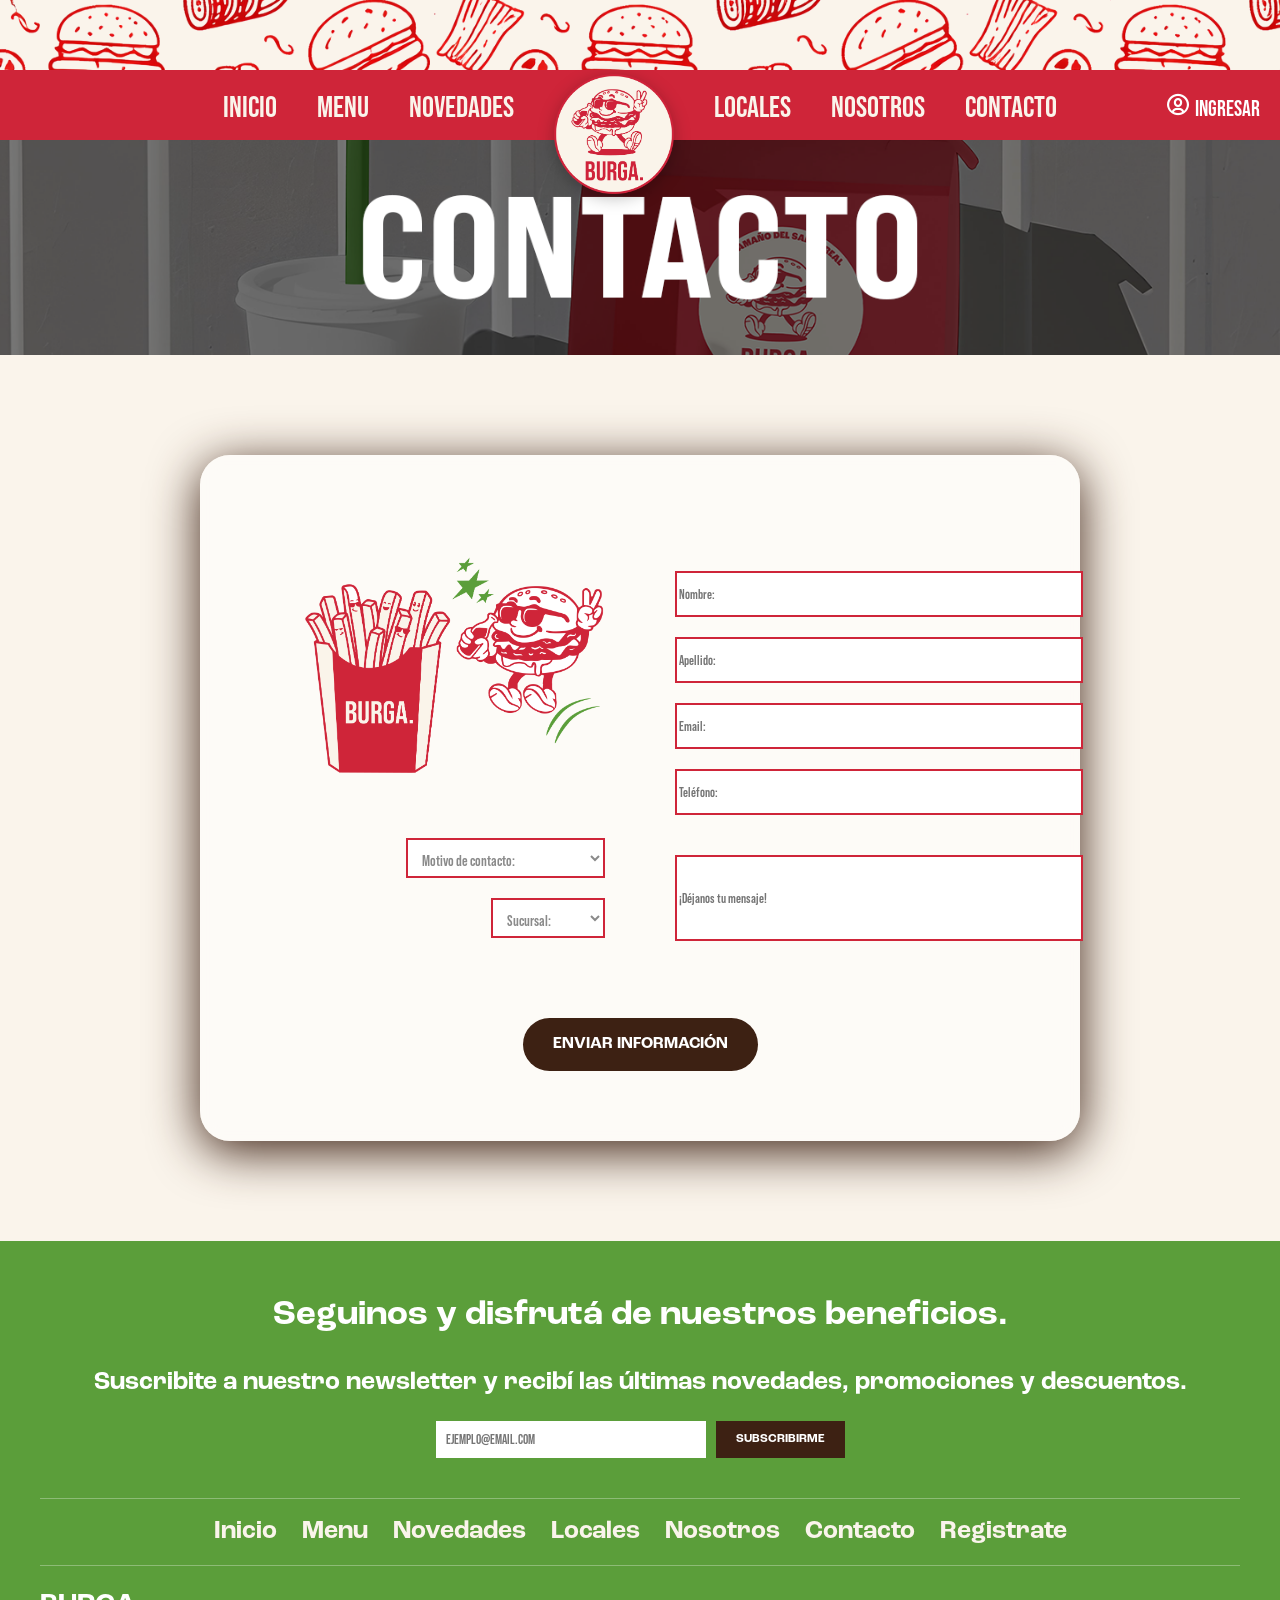
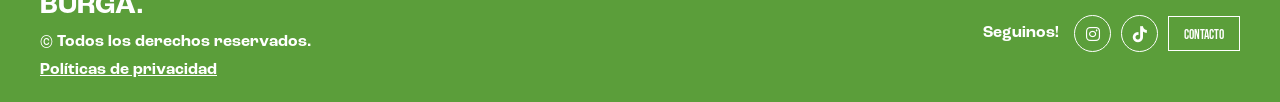
==== commit 1bd3d55a: "Merge branch 'main' into menu" ====
--- a/contacto.html
+++ b/contacto.html
@@ -1,309 +1,154 @@
-<<<<<<< HEAD
-<!DOCTYPE html>
-<html lang="es">
-<head>
-  <link rel="stylesheet" href="styles.css">
-  <meta charset="UTF-8">
-  <meta name="viewport" content="width=device-width, initial-scale=1.0">
-  <link rel="icon" type="image/png" sizes="32x32" href="img/logo.png">
-  <link rel="stylesheet" href="https://cdnjs.cloudflare.com/ajax/libs/font-awesome/6.5.0/css/all.min.css">
-  <link href="https://unpkg.com/boxicons@2.1.4/css/boxicons.min.css" rel="stylesheet">
-  <title>BURGA.— Contacto</title>
-</head>
-<body>
-  <header>
-    <div class="backgroundback"></div>
-    <div class="navhead">
-      <nav class="nav1">
-        <a href="index.html" class="home">INICIO</a> 
-        <a href="menu.html" class="home">MENU</a>
-        <a href="novedades.html" class="home">NOVEDADES</a>
-        <a href="index.html" class="logoarriba">
-          <img src="img/logo.png" alt="Logo Burga">
-        </a>
-        <a href="locales.html" class="home">LOCALES</a>
-        <a href="nosotros.html" class="home">NOSOTROS</a>
-        <a href="contacto.html" class="home">CONTACTO</a>
-        <a href="login.html" class="login-btn">
-          <i class="bx bx-user-circle"></i>
-          <span>INGRESAR</span>
-        </a>
-      </nav>
-    </div>
-  </header>
-  <div class="local">
-  <img src="img/contacto.png" alt="Banner Locales">
-  </div>
-
-
-<div class="cajoncontacto">
-<div class="bodycontacto">
-
-  <div class="izq">
-  <div class="papitas"> 
-    <img src="img/Papitas.png" alt="Papitas Contacto">
-  </div>
-
-<div class="form1">
-  <form>
-    <select name="motivo" id="motivo">
-      <option disabled selected hidden value="">Motivo de contacto:</option>
-      <option value="proveedor">Ofrecer servicio como proveedor.</option>
-      <option value="problema">Tuve un problema</option>
-      <option value="otro">Otro motivo</option>
-    </select>
-  </form>
-</div>
-
-<div class="form1">
-  <form>
-    <select name="sucursal" id="sucursal">
-      <option disabled selected hidden value="">Sucursal:</option>
-      <option value="madero">Puerto madero.</option>
-      <option value="belgrano">Belgrano</option>
-    </select>
-  </form>
-</div>
-
-  </div>
-  
-
-  <div class="der">
-  <div class="form1">
-    <form>
-      <input type="text" id='nombre'placeholder="Nombre:">
-    </form>
-  </div>
-  <div class="form1">
-    <form>
-      <input type="text" id="apellido" placeholder="Apellido:">
-    </form>
-  </div>
-  <div class="form1">
-    <form>
-      <input type="email" id="email" placeholder="Email:">
-    </form>
-  </div>
-  <div class="form1">
-    <form>
-      <input type="number" id="numero" placeholder="Teléfono:">
-    </form>
-  </div>
-  <div class="form2">
-    <form>
-      <input type="text" id="mensaje" placeholder="¡Déjanos tu mensaje!">
-    </form>
-  </div>
-
-  </div>
-</div>
-<script src="script.js"></script>
-
-
-  <div class="enviarinfo">
-    <button onclick='validarformulario()'>ENVIAR INFORMACION</button>
-  </div>
-
-  </div>
-
-    <footer class="footer">
-
-  <div class="footer-newsletter">
-    <h2>Seguinos y disfrutá de nuestros beneficios.</h2>
-    <p>Suscribite a nuestro newsletter y recibí las últimas novedades, promociones y descuentos.</p>
-
-    <div class="newsletter-form">
-      <input type="email" id="contacto" placeholder="EJEMPLO@EMAIL.COM">
-      <button onclick="suscribirse()">SUBSCRIBIRME</button>
-    </div>
-  </div>
-
-  
-  <div class="footer-nav">
-  <ul>
-  <li><a href="index.html" class="botnav">Inicio</a></li>
-  <li><a href="#menu" class="botnav">Menu</a></li>
-  <li><a href="novedades.html" class="botnav">Novedades</a></li>
-  <li><a href="locales.html" class="botnav">Locales</a></li>
-  <li><a href="nosotros.html" class="botnav">Nosotros</a></li>
-  <li><a href="contacto.html" class="botnav">Contacto</a></li>
-  <li><a href="formulario.html" class="botnav">Registrate</a></li> 
-</ul>
-  </div>
-
-
-  <div class="footer-bottom">
-    <div class="footer-left">
-      <h3>BURGA.</h3>
-      <p>© Todos los derechos reservados.</p>
-      <a href="#">Políticas de privacidad</a>
-    </div>
-
-  <div class="footer-right">
-
-  <span class="seguinos">Seguinos!</span>
-
-  <div class="socials">
-    <a href="https://www.instagram.com/burgaa.oficial" target="_blank">
-  <i class="fab fa-instagram"></i>
-  </a>
-    <a href="#Tik Tok"><i class="fab fa-tiktok"></i></a>
-    <button class="btn-outline">CONTACTO</button>
-  </div>
-  </div>
-
-</footer>
-</body>
-</html>
-=======
-<!DOCTYPE html>
-<html lang="es">
-<head>
-  <link rel="stylesheet" href="styles.css">
-  <meta charset="UTF-8">
-  <meta name="viewport" content="width=device-width, initial-scale=1.0">
-  <link rel="icon" type="image/png" sizes="32x32" href="img/logo.png">
-  <link rel="stylesheet" href="https://cdnjs.cloudflare.com/ajax/libs/font-awesome/6.5.0/css/all.min.css">
-  <title>BURGA.— Contacto</title>
-</head>
-<body>
-  <header>
-    <div class="backgroundback"></div>
-    <div class="navhead">
-      <nav class="nav1">
-        <a href="index.html" class="home">INICIO</a> 
-        <a href=#menu class="home">MENU</a>
-        <a href="novedades.html" class="home">NOVEDADES</a>
-        <a href="index.html" class="logoarriba">
-          <img src="img/logo.png" alt="Logo Burga">
-        </a>
-        <a href="locales.html" class="home">LOCALES</a>
-        <a href="nosotros.html" class="home">NOSOTROS</a>
-        <a href="contacto.html" class="home">CONTACTO</a>
-      </nav>
-    </div>
-  </header>
-  <div class="local">
-  <img src="img/contacto.png" alt="Banner Locales">
-  </div>
-
-
-<div class="cajoncontacto">
-<div class="bodycontacto">
-
-  <div class="izq">
-  <div class="papitas"> 
-    <img src="img/Papitas.png" alt="Papitas Contacto">
-  </div>
-
-<div class="form1">
-  <form>
-    <select name="motivo" id="motivo">
-      <option disabled selected hidden value="">Motivo de contacto:</option>
-      <option value="proveedor">Ofrecer servicio como proveedor.</option>
-      <option value="problema">Tuve un problema</option>
-      <option value="otro">Otro motivo</option>
-    </select>
-  </form>
-</div>
-
-<div class="form1">
-  <form>
-    <select name="sucursal" id="sucursal">
-      <option disabled selected hidden value="">Sucursal:</option>
-      <option value="madero">Puerto madero.</option>
-      <option value="belgrano">Belgrano</option>
-    </select>
-  </form>
-</div>
-
-  </div>
-  
-
-  <div class="der">
-  <div class="form1">
-    <form>
-      <input type="text" id='nombre'placeholder="Nombre:">
-    </form>
-  </div>
-  <div class="form1">
-    <form>
-      <input type="text" id="apellido" placeholder="Apellido:">
-    </form>
-  </div>
-  <div class="form1">
-    <form>
-      <input type="email" id="email" placeholder="Email:">
-    </form>
-  </div>
-  <div class="form1">
-    <form>
-      <input type="number" id="numero" placeholder="Teléfono:">
-    </form>
-  </div>
-  <div class="form2">
-    <form>
-      <input type="text" id="mensaje" placeholder="¡Déjanos tu mensaje!">
-    </form>
-  </div>
-
-  </div>
-</div>
-<script src="script.js"></script>
-
-
-  <div class="enviarinfo">
-    <button onclick='validarformulario()'>ENVIAR INFORMACION</button>
-  </div>
-
-  </div>
-
-    <footer class="footer">
-
-  <div class="footer-newsletter">
-    <h2>Seguinos y disfrutá de nuestros beneficios.</h2>
-    <p>Suscribite a nuestro newsletter y recibí las últimas novedades, promociones y descuentos.</p>
-
-    <div class="newsletter-form">
-      <input type="email" id="contacto" placeholder="EJEMPLO@EMAIL.COM">
-      <button onclick="suscribirse()">SUBSCRIBIRME</button>
-    </div>
-  </div>
-
-  
-  <div class="footer-nav">
-  <ul>
-  <li><a href="index.html" class="botnav">Inicio</a></li>
-  <li><a href="#menu" class="botnav">Menu</a></li>
-  <li><a href="novedades.html" class="botnav">Novedades</a></li>
-  <li><a href="locales.html" class="botnav">Locales</a></li>
-  <li><a href="nosotros.html" class="botnav">Nosotros</a></li>
-  <li><a href="contacto.html" class="botnav">Contacto</a></li>
-</ul>
-  </div>
-
-
-  <div class="footer-bottom">
-    <div class="footer-left">
-      <h3>BURGA.</h3>
-      <p>© Todos los derechos reservados.</p>
-      <a href="#">Políticas de privacidad</a>
-    </div>
-
-  <div class="footer-right">
-
-  <span class="seguinos">Seguinos!</span>
-
-  <div class="socials">
-    <a href="https://www.instagram.com/burgaa.oficial" target="_blank">
-  <i class="fab fa-instagram"></i>
-  </a>
-    <a href="#Tik Tok"><i class="fab fa-tiktok"></i></a>
-    <button class="btn-outline">CONTACTO</button>
-  </div>
-  </div>
-
-</footer>
-</body>
-</html>
->>>>>>> 41f74a50c7b70dd801d922114336011951fac509
+<!DOCTYPE html>
+<html lang="es">
+<head>
+  <link rel="stylesheet" href="styles.css">
+  <meta charset="UTF-8">
+  <meta name="viewport" content="width=device-width, initial-scale=1.0">
+  <link rel="icon" type="image/png" sizes="32x32" href="img/logo.png">
+  <link rel="stylesheet" href="https://cdnjs.cloudflare.com/ajax/libs/font-awesome/6.5.0/css/all.min.css">
+  <link href="https://unpkg.com/boxicons@2.1.4/css/boxicons.min.css" rel="stylesheet">
+  <title>BURGA. — Contacto</title>
+</head>
+<body class="contacto-full">
+
+  <header>
+    <div class="backgroundback"></div>
+    <div class="navhead">
+      <nav class="nav1">
+        <a href="index.html" class="home">INICIO</a>
+        <a href="menu.html" class="home">MENU</a>
+        <a href="novedades.html" class="home">NOVEDADES</a>
+        <a href="index.html" class="logoarriba">
+          <img src="img/logo.png" alt="Logo Burga">
+        </a>
+        <a href="locales.html" class="home">LOCALES</a>
+        <a href="nosotros.html" class="home">NOSOTROS</a>
+        <a href="contacto.html" class="home">CONTACTO</a>
+        <a href="login.html" class="login-btn">
+          <i class="bx bx-user-circle"></i>
+          <span>INGRESAR</span>
+        </a>
+      </nav>
+    </div>
+  </header>
+
+  <!-- Banner -->
+  <div class="local">
+    <img src="img/contacto.png" alt="Banner Contacto">
+  </div>
+
+  <div class="body-contacto">
+    <div class="cajoncontacto">
+      <div class="bodycontacto">
+
+        <!-- Izquierda: imagen y selects -->
+        <div class="izq">
+          <div class="papitas">
+            <img src="img/Papitas.png" alt="Papitas Contacto">
+          </div>
+
+          <div class="form1">
+            <form>
+              <select name="motivo" id="motivo">
+                <option disabled selected hidden value="">Motivo de contacto:</option>
+                <option value="proveedor">Ofrecer servicio como proveedor.</option>
+                <option value="problema">Tuve un problema</option>
+                <option value="otro">Otro motivo</option>
+              </select>
+            </form>
+          </div>
+
+          <div class="form1">
+            <form>
+              <select name="sucursal" id="sucursal">
+                <option disabled selected hidden value="">Sucursal:</option>
+                <option value="madero">Puerto Madero</option>
+                <option value="belgrano">Belgrano</option>
+              </select>
+            </form>
+          </div>
+        </div>
+
+        <!-- Derecha: inputs -->
+        <div class="der">
+          <div class="form1">
+            <form>
+              <input type="text" id="nombre" placeholder="Nombre:">
+            </form>
+          </div>
+          <div class="form1">
+            <form>
+              <input type="text" id="apellido" placeholder="Apellido:">
+            </form>
+          </div>
+          <div class="form1">
+            <form>
+              <input type="email" id="email" placeholder="Email:">
+            </form>
+          </div>
+          <div class="form1">
+            <form>
+              <input type="number" id="numero" placeholder="Teléfono:">
+            </form>
+          </div>
+          <div class="form2">
+            <form>
+              <input type="text" id="mensaje" placeholder="¡Déjanos tu mensaje!">
+            </form>
+          </div>
+        </div>
+
+      </div>
+
+      <div class="enviarinfo">
+        <button onclick="validarformulario()" id="btn-enviar">ENVIAR INFORMACIÓN</button>
+      </div>
+    </div>
+  </div>
+
+  <footer class="footer">
+    <div class="footer-newsletter">
+      <h2>Seguinos y disfrutá de nuestros beneficios.</h2>
+      <p>Suscribite a nuestro newsletter y recibí las últimas novedades, promociones y descuentos.</p>
+      <div class="newsletter-form">
+        <input type="email" id="contacto" placeholder="EJEMPLO@EMAIL.COM">
+        <button onclick="suscribirse()">SUBSCRIBIRME</button>
+      </div>
+    </div>
+
+    <div class="footer-nav">
+      <ul>
+        <li><a href="index.html" class="botnav">Inicio</a></li>
+        <li><a href="menu.html" class="botnav">Menu</a></li>
+        <li><a href="novedades.html" class="botnav">Novedades</a></li>
+        <li><a href="locales.html" class="botnav">Locales</a></li>
+        <li><a href="nosotros.html" class="botnav">Nosotros</a></li>
+        <li><a href="contacto.html" class="botnav">Contacto</a></li>
+        <li><a href="formulario.html" class="botnav">Registrate</a></li>
+      </ul>
+    </div>
+
+    <div class="footer-bottom">
+      <div class="footer-left">
+        <h3>BURGA.</h3>
+        <p>© Todos los derechos reservados.</p>
+        <a href="#">Políticas de privacidad</a>
+      </div>
+      <div class="footer-right">
+        <span class="seguinos">Seguinos!</span>
+        <div class="socials">
+          <a href="https://www.instagram.com/burgaa.oficial" target="_blank">
+            <i class="fab fa-instagram"></i>
+          </a>
+          <a href="#Tik Tok"><i class="fab fa-tiktok"></i></a>
+          <button class="btn-outline">CONTACTO</button>
+        </div>
+      </div>
+    </div>
+  </footer>
+
+  <script src="https://code.jquery.com/jquery-3.7.1.min.js"></script>
+  <script src="script.js"></script>
+
+</body>
+</html>
--- a/styles.css
+++ b/styles.css
@@ -1,4703 +1,1783 @@
-@font-face
-{
-    font-family: 'burga';
-    src: url('fonts/font burga.otf') format('truetype')
-}
-
-@font-face {
-    font-family: 'logotipo';
-    src: url('fonts/font logotipo.otf') format('opentype') 
-}
-
-html, body {
-    margin: 0;
-    padding: 0;
-    width: 100%;
-    overflow-x: hidden;
-}
-body{
-    background: #FAF4EB;
-    margin: 0;
-}
-
-.backgroundback{
-    background: url("img/placeholder\ burga.png");
-    background-position: top;
-    background-size: cover;
-    background-repeat: no-repeat;
-    position: sticky;
-    top: 0;
-    left: 0;
-    width: 100%;
-    height: 70px;
-}
-.navhead{
-    display: flex;
-    position: absolute;
-    background-color: #cf2539;
-    height: 70px;
-    width: 100%;
-    align-items: center;           
-    justify-content: center;  
-}
-
-.nav1{
-    display: flex;
-    align-items: center; 
-    justify-content: center;
-    gap: 40px;
-    font-family: 'burga';
-}
-
-.logoarriba img{
-    width: 200px;
-    height: auto;
-
-}
-
-.home{
-
-    font-size: 30px;
-    color: #FAF4EB;
-    text-decoration: none;
-}
-
-.linearoja{
-  margin-top: 0px;
-  background-color: #cf2539;
-  height: 10px;
-  width: 100%;
-  border: none;
-}
-
-.promocion{
-  display: flex;
-  flex-direction: column;
-  align-items: center;
-  text-align: center; 
-  padding: 40px 20px;
-}
-
-.mensajepromocion{
-  color: #1a0a00;
-  margin-top: 4px;
-  font-family: 'logotipo';
-  font-size: 23px;
-  text-align: center;
-  margin-left: 70px;
-  margin-right: 70px;
-}
-
-.titular{
-  margin-top: 20px;
-  font-family: 'burga';
-  font-size: 70px;
-  margin-bottom: 15px;
-}
-
-.btn-registrar{
-  align-content: center;
-  border: #CF2539;
-  border-radius: 50px;
-  background-color: #CF2539;
-  padding: 10px 35px;
-  margin: 0px;
-  cursor: pointer;
-  font-family: 'burga';
-  color: #FAF4EB;
-  font-size: 30px;
-}
-
-.btn-registrar:hover{
-  transform: translateY(-6px);
-  box-shadow: 0 15px 25px rgba(207, 37, 57, 0.2);
-}
-
-.medio img{
-    margin: 0;
-    width: 100%;
-    height: fit-content;
-    margin-top: 40px;
-    display: block;
-}
-h1{
-    text-align: center;
-    font-family: 'burga';
-    font-size: 90px;
-    margin-top: 0%;
-}
-
-p{
-    color: white;
-}
-
-.nav1 a {
-    transition: transform 0.3s ease;
-    display: inline-block;
-}
-
-.nav1 a:hover {
-    transform: scale(1.2);
-}
-
-.footer {
-  background-color: #5b9e3a;
-  color: white;
-  font-family: 'logotipo';
-  padding: 20px 40px;
-}
-
-.localizq{
-  flex: 1;
-  margin-top: 20px;
-}
-
-.localder{
-  flex: 1;
-}
-
-.localder img{
-  border-radius: 50px;
-}
-
-.local img{
-    margin: 0;
-    width: 100%;
-    height: fit-content;
-    display: block;
-    margin-top: 20px;
-}
-
-.local2{
-  font-family: 'logotipo';
-  font-size: 60px;
-  line-height: 44px;
-  align-items: center;
-  position: relative;
-  margin-bottom: 5px;
-  margin-top: 20px;
-}
-
-.subtextolocal {
-  text-align: center;
-  color: #3D2113;
-  font-family: 'burga';
-  font-size: 30px;
-}
-
-.localprimero{
-  padding-top: 48px;
-  padding-left: 108px;
-  padding-right: 68px;
-  display: flex;
-  gap: 40px;
-}
-.localprimero:hover {
-  transform: translateY(-8px);
-  box-shadow: 0 10px 40px rgba(0,0,0,0.1);
-}
-
-.ubicacionlocal a {
-  transition: all 0.3s ease;
-}
-
-.localprimero {
-  display: flex;
-  gap: 40px;
-  padding: 30px 40px;
-  margin: 40px 80px;
-
-  border-radius: 30px;
-
-  background: rgba(255, 255, 255, 0.6);
-  backdrop-filter: blur(10px);
-
-  border: 1px solid rgba(0,0,0,0.05);
-  transition: all 0.3s ease;
-}
-
-.localprimero:hover {
-  transform: translateY(-6px);
-  box-shadow: 0 15px 50px #CF2539;
-}
-
-.localtexto{
-  font-family: 'burga';
-  font-size: 30px;
-  margin-bottom: 0px;
-  padding: 0;
-}
-
-.ubicacionlocal a{
-  color: #3D2113;
-  opacity: 50%;
-  text-decoration: none;
-  font-family: 'burga';
-  font-size: 20px;
-  padding: 0;
-}
-
-.localtexto h2 {
-    margin: 0;
-    padding: 0;
-}
-
-.ubicacionlocal h3 {
-    margin: 0;
-    padding: 0;
-}
-
-.itemslocal{
-  display: flex;
-  gap: 20px;
-  
-}
-
-.itemslocal img{
-  margin-top: 2px;
-  width: 30px;
-  height: 30px;
-}
-
-.itemslocal p{
-  color: #3D2113;
-  font-family: 'burga';
-  font-size: 20px;
-  padding: 0;
-  margin-top: 2px;
-  margin-bottom: 10px;
-}
-
-.ubicacionlocal{
-  margin-top: 0px;
-}
-
-.ubicacionlocal a:hover {
-  opacity: 1;
-  text-decoration: underline;
-}
-
-.bodylocal{
-  background-color: #FAF4EB;
-  padding: 40px 20px ;
-}
-.botonpedirlocal{
-  cursor: pointer;
-  width: 150px;
-  height: 40px;
-  border-radius: 50px;
-  background-color: #F0D9B5;
-  border: none;
-  text-decoration: none;
-  color: #3D2113;
-  font-family: 'burga';
-  font-size: 20px;
-  display: inline-block;
-  text-align: center;
-  line-height: 40px;
-}
-
-  .bodynovedades {
-      max-width: 1200px;
-      margin: 0 auto;
-      padding: 60px 40px;
-    }
-
-    .nota-destacada {
-      display: flex;
-      gap: 40px;
-      background: #fff;
-      border-radius: 16px;
-      overflow: hidden;
-      margin-bottom: 60px;
-      transition: transform 0.25s ease, box-shadow 0.25s ease;
-    }
-
-      .nota-destacada:hover {
-      transform: translateY(-6px);
-      box-shadow: 0 8px 32px rgba(61,33,19,0.13);
-    }
-
-    .notaimgizq {
-      flex: 1.2;
-      margin: 0;
-      padding: 0;
-    }
-
-    .imagennota {
-      width: 100%;
-      display: block;
-    }
-    .destacada-texto {
-      flex: 1;
-      padding: 48px 40px;
-      display: flex;
-      flex-direction: column;
-      justify-content: center;
-    }
-        .destacada-texto h2 {
-      font-family: 'burga';
-      font-size: 42px;
-      color: #1a0a00;
-      margin: 0 0 16px;
-      line-height: 1.1;
-    }
-    .destacada-texto p {
-      font-family: 'logotipo';
-      font-size: 17px;
-      color: #3D2113;
-      margin: 0 0 28px;
-    }
-    .titulonovedad {
-      display: inline-block;
-      background: #cf2539;
-      color: #FAF4EB;
-      font-family: 'burga';
-      font-size: 14px;
-      padding: 4px 14px;
-      border-radius: 50px;
-      margin-bottom: 16px;
-    }
-    
-    .fecha {
-      font-family: 'burga';
-      font-size: 13px;
-      color: #999;
-      letter-spacing: 1px;
-    }
-
-    .grilla-titulo {
-      font-family: 'burga';
-      font-size: 32px;
-      color: #1a0a00;
-      margin: 0 0 28px;
-      padding-bottom: 12px;
-      border-bottom: 3px solid #cf2539;
-      display: inline-block;
-    }
-
-    .cards-grilla {
-      display: grid;
-      grid-template-columns: repeat(3, 1fr);
-      gap: 28px;
-    }
-
-    .card-novedad {
-      background: #fff;
-      border-radius: 14px;
-      overflow: hidden;
-      box-shadow: 0 2px 16px rgba(61,33,19,0.07);
-      display: flex;
-      flex-direction: column;
-      transition: transform 0.25s ease, box-shadow 0.25s ease;
-    }
-    .card-novedad:hover {
-      transform: translateY(-6px);
-      box-shadow: 0 8px 32px rgba(61,33,19,0.13);
-    }
-    .card-img {
-      width: 100%;
-      height: 180px;
-      object-fit: cover;
-      background: #e8d9c4;
-      display: block;
-    }
-    .imagenbloque {
-      width: 100%;
-      height: 180px;
-      background: #e8d9c4;
-      display: flex;
-      align-items: center;
-      justify-content: center;
-    }
-    .card-contenido {
-      padding: 24px 22px 28px;
-      flex: 1;
-      display: flex;
-      flex-direction: column;
-    }
-    .card-contenido h3 {
-      font-family: 'burga';
-      font-size: 22px;
-      color: #1a0a00;
-      margin: 0 0 10px;
-      line-height: 1.2;
-    }
-    .card-contenido p {
-      font-family: 'logotipo';
-      font-size: 15px;
-      color: #3D2113;
-      margin: 0 0 18px;
-      line-height: 1.6;
-      flex: 1;
-    }
-    .card-footer {
-      display: flex;
-      justify-content: space-between;
-      align-items: center;
-      margin-top: auto;
-    }
-
-.footer-newsletter {
-  text-align: center;
-  margin-bottom: 40px;
-}
-
-.footer-newsletter h2 {
-  font-size: 35px;
-  margin-bottom: 10px;
-}
-
-.footer-newsletter p {
-  font-size: 25px;
-  margin-bottom: 20px;
-}
-
-.newsletter-form {
-  display: flex;
-  justify-content: center;
-  gap: 10px;
-}
-
-.newsletter-form input {
-  padding: 10px;
-  width: 250px;
-  border: none;
-  outline: none;
-}
-
-.newsletter-form button {
-  color: white;
-  border: none;
-  padding: 10px 20px;
-  cursor: pointer;
-  background-color: #3D2113;
-  font-family: 'logotipo';
-  font-size: 12px;
-}
-
-
-.footer-nav {
-  border-top: 1px solid rgba(255,255,255,0.3);
-  border-bottom: 1px solid rgba(255,255,255,0.3);
-  padding: 15px 0;
-  margin-bottom: 20px;
-}
-
-.footer-nav ul {
-  display: flex;
-  justify-content: center;
-  flex-wrap: wrap;
-  gap: 25px;
-  list-style: none;
-  padding: 0;
-  margin: 0;
-  font-size: 20px;
-}
-
-
-.footer-bottom {
-  display: flex;
-  justify-content: space-between;
-  flex-wrap: wrap;
-  align-items: center;
-}
-
-.footer-left h3 {
- font-size: 28px;
-  margin: 0;
-}
-
-.footer-left p {
-  font-size: 16px;
-  margin: 5px 0;
-}
-
-.footer-left a {
-  font-size: 16px;
-  color: white;
-  text-decoration: underline;
-}
-
-.footer-right {
-  display: flex;
-  align-items: center;
-  gap: 15px;
-  
-}
-
-.socials {
-    display: flex;
-    align-items: center;
-    gap: 10px;
-}
-
-.socials a {
-  border: 1px solid white;
-  border-radius: 50%;
-  width: 35px;
-  height: 35px;
-  display: flex;
-  gap: 8px;
-  align-items: center;
-  justify-content: center;
-  text-decoration: none;
-  color: white;
-  font-size: 16px;
-  transition: all 0.3s ease;
-}
-
-
-.botnav{
-
-    font-size: 25px;
-    color: #FAF4EB;
-    text-decoration: none;
-}
-
-.socials a:hover {
-  background: white;
-  color: #CF2539;
-  transform: scale(1.1);
-}
-
-
-.btn-outline {
-  background: transparent;
-  border: 1px solid white;
-  color: white;
-  padding: 8px 15px;
-  cursor: pointer;
-
-  display: flex;
-  align-items: center;
-  height: 35px;
-
-  transition: transform 0.3s ease; 
-}
-
-.btn-outline:hover {
-  transform: scale(1.08);
-}
-
-body {
-  position: relative;
-}
-
-
-.form1 form{
-  width: 100%;              
-  max-width: 400px;        
-  margin-top: 20px;
-}
-
-.form1 input {
-  display: block;
-  width: 100%;              
-  height: 40px;
-  border: 2px solid #CF2539;
-}
-
-.form2 form{
-  width: 100%;              
-  max-width: 400px; 
-
-}
-
-.form2 input {
-  display: block;
-  width: 100%;              
-  height: 80px;
-  margin: 40px 0; 
-  border: 2px solid #CF2539;
-
-}
-
-.papitas img {
-  width: 350px;
-  margin-top: 50px;
- }
-
-.form1 select {
-  display: block;
-  width: 100%;
-  height: 40px;
-  padding: 10px;
-  max-width: 400px;
-  border: 2px solid #CF2539;
-  font-size: 15px;
-  background: #fff;
-  cursor: pointer;
-
-  color: #8a8a8a
-}
-
-.bodycontacto{
-  display: flex;
-  justify-content: center;
-  align-items: center;
-}
-
-.izq{
-  flex: 1; 
-  display: flex;
-  flex-direction: column;
-  align-items: flex-end; 
-  margin: 0;
-  padding-right: 20px;
-  margin-bottom: 80px;
-}
-
-.der{
-  flex: 1;
-  margin-top: 40px;
-  margin-left: 50px;
-}
-
-
-.enviarinfo{
-  margin-bottom: 50px;
-  display: flex;      
-  justify-content: center; 
-  align-items: center;    
-  width: 100%;            
-}
-
-.enviarinfo button{
-  color: white;
-  border: none;
-  padding: 15px 30px;
-  cursor: pointer;
-  background-color: #3D2113;
-  font-family: 'logotipo';
-  font-size: 16px;
-  border-radius: 50px;
-}
-
-.cajoncontacto{
-  padding: 20px 0px;
-  margin: 40px 80px;
-  border-radius: 30px;
-  background: rgba(255, 255, 255, 0.6);
-  backdrop-filter: blur(10px);
-  box-shadow: 0 10px 50px #3D2113;
-}
-
-    .nosotros-historia {
-      background-color: #FAF4EB;
-      padding: 100px 80px;
-      display: flex;
-      gap: 80px;
-      align-items: center;
-    }
-
-    .historia-texto {
-      flex: 1.1;
-    }
-
-
-
-    .historia-texto .seccion-tag {
-      display: inline-block;
-      background: transparent;
-      border: 2px solid #CF2539;
-      color: #CF2539;
-      font-family: 'burga';
-      font-size: 13px;
-      padding: 4px 16px;
-      border-radius: 50px;
-      letter-spacing: 2px;
-      margin-bottom: 20px;
-    }
-
-    .historia-texto h2 {
-      font-family: 'burga';
-      font-size: 52px;
-      color: #3D2113;
-      margin: 0 0 24px;
-      line-height: 1.05;
-      text-align: left;
-    }
-
-    .historia-texto h2 span {
-      color: #CF2539;
-    }
-
-    .historia-texto p {
-      font-family: 'logotipo';
-      font-size: 17px;
-      color: #5a3a28;
-      line-height: 1.85;
-      margin: 0 0 18px;
-    }
-
-    .historia-imagen {
-      flex: 0.9;
-      position: relative;
-    }
-
-    .historia-imagen-frame {
-      background: #3D2113;
-      border-radius: 30px;
-      overflow: hidden;
-      height: 460px;
-      display: flex;
-      align-items: center;
-      justify-content: center;
-      position: relative;
-    }
-
-    .historia-imagen-frame img {
-      width: 100%;
-      height: 100%;
-      object-fit: cover;
-      border-radius: 30px;
-      display: block;
-    }
-
-    .historia-imagen-frame .img-placeholder {
-      font-family: 'burga';
-      font-size: 90px;
-      color: rgba(250,244,235,0.1);
-      letter-spacing: 4px;
-    }
-
-    .nosotros-valores {
-      background: #3D2113;
-      padding: 100px 80px;
-    }
-
-    .valores-header {
-      text-align: center;
-      margin-bottom: 60px;
-    }
-
-    .valores-header h2 {
-      font-family: 'burga';
-      font-size: 50px;
-      color: #FAF4EB;
-      margin: 0 0 12px;
-      text-align: center;
-    }
-
-    .valores-header p {
-      font-family: 'logotipo';
-      font-size: 18px;
-      color: rgba(250,244,235,0.5);
-      margin: 0;
-    }
-
-    .valores-grid {
-      display: grid;
-      grid-template-columns: repeat(3, 1fr);
-      gap: 24px;
-      max-width: 1100px;
-      margin: 0 auto;
-    }
-
-    .valor-item {
-      background: rgba(255,255,255,0.05);
-      border: 1px solid rgba(255,255,255,0.08);
-      border-radius: 20px;
-      padding: 40px 32px;
-      transition: transform 0.3s ease, background 0.3s ease;
-    }
-
-    .valor-item:hover {
-      transform: translateY(-6px);
-      background: rgba(255,255,255,0.09);
-    }
-
-    .valor-numero {
-      font-family: 'burga';
-      font-size: 48px;
-      color: #CF2539;
-      line-height: 1;
-      margin-bottom: 16px;
-      opacity: 0.8;
-    }
-
-    .valor-item h3 {
-      font-family: 'burga';
-      font-size: 24px;
-      color: #FAF4EB;
-      margin: 0 0 12px;
-      text-align: left;
-    }
-
-    .valor-item p {
-      font-family: 'logotipo';
-      font-size: 15px;
-      color: rgba(250,244,235,0.55);
-      line-height: 1.75;
-      margin: 0;
-    }
-
-    .nosotros-equipo {
-      background: #FAF4EB;
-      padding: 100px 80px;
-    }
-
-    .equipo-header {
-      margin-bottom: 56px;
-    }
-
-    .equipo-header h2 {
-      font-family: 'burga';
-      font-size: 50px;
-      color: #CF2539;
-      margin: 0 0 10px;
-      text-align: left;
-      text-decoration: underline;
-    }
-
-    .equipo-header p {
-      font-family: 'logotipo';
-      font-size: 17px;
-      color: #7a5a48;
-      margin: 0;
-    }
-
-    .equipo-grid {
-      display: grid;
-      grid-template-columns: repeat(3, 1fr);
-      gap: 28px;
-    }
-
-    .miembro-card {
-      background: #fff;
-      border-radius: 20px;
-      overflow: hidden;
-      transition: transform 0.3s ease, box-shadow 0.3s ease;
-    }
-
-    .miembro-card:hover {
-      transform: translateY(-6px);
-      box-shadow: 0 12px 40px rgba(207,37,57,0.15);
-    }
-
-
-    .miembro-info {
-      padding: 24px 24px 15px;
-    }
-
-    .miembro-info h3 {
-      font-family: 'burga';
-      font-size: 25px;
-      color: #3D2113;
-      margin: 0 0 4px;
-      text-align: center;
-    }
-
-
-.local img {
-  width: 100%;
-  display: block;
-  max-height: 320px;
-  object-fit: cover;
-}
-
-
-.menu-filtros-wrapper {
-  background: #3D2113;
-  padding: 0;
-  position: sticky;
-  top: 70px;
-  z-index: 100;
-  border-bottom: 3px solid #CF2539;
-}
-
-.menu-filtros {
-  display: flex;
-  justify-content: center;
-  gap: 0;
-  flex-wrap: wrap;
-}
-
-.filtro-btn {
-  background: transparent;
-  border: none;
-  color: rgba(250, 244, 235, 0.55);
-  font-family: 'burga';
-  font-size: 20px;
-  letter-spacing: 0.08em;
-  padding: 16px 32px;
-  cursor: pointer;
-  border-bottom: 3px solid transparent;
-  text-transform: uppercase;
-  text-decoration: none;
-  display: inline-block;
-  transition: color 0.2s, border-bottom 0.2s;
-}
-
-.filtro-btn:hover {
-  color: #FAF4EB;
-}
-
-.filtro-btn.filtro-activo {
-  color: #FAF4EB;
-  border-bottom: 3px solid #CF2539;
-}
-
-
-.menu-intro {
-  max-width: 800px;
-  margin: 52px auto 0;
-  text-align: center;
-  padding: 0 24px;
-  background: transparent;
-}
-
-.menu-intro p {
-  color: #3D2113;
-  font-family: 'logotipo';
-  font-size: 17px;
-  line-height: 1.85;
-}
-
-.menu-intro strong {
-  color: #CF2539;
-  font-family: 'burga';
-}
-
-
-.menu-seccion {
-  padding: 60px 80px;
-  max-width: 1400px;
-  margin: 0 auto;
-}
-
-.menu-seccion-header {
-  text-align: center;
-  margin-bottom: 48px;
-}
-
-.menu-seccion-header h2 {
-  font-family: 'burga';
-  font-size: 52px;
-  font-weight: 900;
-  color: #3D2113;
-  letter-spacing: 0.08em;
-  margin: 10px 0 16px;
-  text-transform: uppercase;
-}
-
-.menu-linea-tag {
-  display: inline-block;
-  font-family: 'burga';
-  font-size: 14px;
-  letter-spacing: 0.15em;
-  padding: 5px 18px;
-  border-radius: 50px;
-  text-transform: uppercase;
-  margin-bottom: 8px;
-}
-
-
-
-.smash-tag   { background: #CF2539; color: #FAF4EB; }
-.clasica-tag { background: #3D2113; color: #FAF4EB; }
-.urbana-tag  { background: #FAF4EB; color: #3D2113; border: 2px solid #3D2113; }
-.chicken-tag { background: #b85c1a; color: #FAF4EB; }
-
-.linea-separador {
-  width: 48px;
-  height: 3px;
-  background: #CF2539;
-  margin: 0 auto;
-  border-radius: 2px;
-}
-
-
-.menu-grid {
-  display: flex;
-  flex-wrap: wrap;
-  justify-content: center;
-  gap: 28px;
-}
-
-
-.menu-card {
-  background: #fff;
-  border-radius: 20px;
-  overflow: hidden;
-  border: 1px solid rgba(61,33,19,0.08);
-  width: 270px;
-  flex-shrink: 0;
-  transition: transform 0.3s ease, box-shadow 0.3s ease;
-}
-
-.menu-card:hover {
-  transform: translateY(-6px);
-  box-shadow: 0 15px 50px rgba(207, 37, 57, 0.2);
-}
-
-.menu-card-img {
-  position: relative;
-  overflow: hidden;
-  background: #F0D9B5;
-  aspect-ratio: 1 / 1;
-}
-
-.menu-card-img img {
-  width: 100%;
-  height: 100%;
-  object-fit: cover;
-  display: block;
-  transition: transform 0.35s ease;
-}
-
-.menu-card:hover .menu-card-img img {
-  transform: scale(1.05);
-}
-
-.menu-card-info {
-  padding: 20px 18px 22px;
-}
-
-.menu-card-info h3 {
-  font-family: 'burga';
-  font-size: 22px;
-  color: #3D2113;
-  text-transform: uppercase;
-  letter-spacing: 0.04em;
-  margin: 0 0 8px;
-}
-
-.menu-card-info p {
-  font-family: 'logotipo';
-  font-size: 14px;
-  color: #5a3a28;
-  line-height: 1.6;
-  margin: 0 0 12px;
-}
-
-.menu-tag {
-  display: inline-block;
-  font-family: 'burga';
-  font-size: 16px;
-  letter-spacing: 0.1em;
-  color: #CF2539;
-  text-transform: uppercase;
-  border: 1px solid rgba(207,37,57,0.3);
-  padding: 3px 10px;
-  border-radius: 50px;
-  background: rgba(207,37,57,0.06);
-}
-
-.veggie-tag-item {
-  color: #3b6d11;
-  border-color: rgba(59,109,17,0.3);
-  background: rgba(59,109,17,0.06);
-}
-
-
-.menu-seccion:nth-child(even) {
-  background: #F0D9B5;
-  max-width: 100%;
-  padding: 60px 80px;
-}
-
-.menu-seccion:nth-child(even) .menu-card {
-  background: #FAF4EB;
-}
-
-
-.carrito{
-  padding: 20px 60px 1px;
-  font-family: 'burga';
-  font-size: 20px;
-  background: #CF2539;
-}
-
-.carritosection{
-  background: #FAF4EB;
-  padding: 40px 30px;
-  border-radius: 30px;
-  box-shadow: 0 40px 40px rgba(0,0,0,0.1);
-  margin-bottom: 50px;
-  display: none;
-}
-
-.carritogen{
-  display: flex;
-  width: 100%;
-
-  
-}
-
-.carritoizq{
-  flex: 1;
-  font-size: 25px;
-}
-
-.carritoder h2{
-  font-size: 30px;
-  color: #3D2113;
-  margin: 0px;
-  display: inline-block;
-  margin-top: 50px;
-}
-
-.carritoder{
-  flex: 1;
-  display: flex;
-  flex-direction: column;
-  align-items: right;
-  margin:0;
-}
-
-.titulocarrito{
-  font-size: 50px;
-  color: #3D2113;
-  margin: 0 0 28px;
-  padding-bottom: 12px;
-  border-bottom: 3px solid #cf2539;
-  display: inline-block;
-}
-
-.btn-carrito {
-  color: white;
-  border: none;
-  padding: 10px 15px;
-  cursor: pointer;
-  background-color: #3D2113;
-  font-family: 'logotipo';
-  font-size: 12px;
-  border-radius: 50px;
-  width: 20%;
-}
-
-.input-descuento {
-  border-radius: 50px;
-  padding: 5px;
-  width: 150px;
-  border: 2px solid #5b9e3a;
-  font-size: 15px;
-  background: #fff;
-}
-
-.btn-aplicar {
-  cursor: pointer;
-  color: white;
-  border: none;
-  padding: 5px 20px;
-  background-color: #5b9e3a;  
-  font-family: 'logotipo';
-  font-size: 15px;
-  border-radius: 50px;
-  margin-top: 20px;
-}
-
-.btn-finalizar {
-  color: white;
-  border: none;
-  padding: 10px 30px;
-  cursor: pointer;
-  background-color: #CF2539;
-  font-family: 'logotipo';
-  font-size: 16px;
-  border-radius: 50px;
-  margin: 40px auto 0;
-  display: block;
-}
-
-
-.agregarsmash{
-  cursor: pointer;
-  margin-right: 0px;
-  align-items: right;
-  margin-left: 50px;
-  font-family: 'burga';
-  font-size: 20px;
-  color: #5b9e3a;
-  border: 1px solid #5b9e3a;
-  padding: 3px 10px;
-  border-radius: 50px;
-  background: #edf4e7
-}
-
-
-.crispycard{
-    display: flex;
-    justify-content: space-between;
-    align-items: center;
-    margin-top: auto;
-}
-
-.titulodesplegable{
-  margin-top: 15px;
-  color: #FAF4EB;
-  font-size: 45px;
-}
-
-.secdesplegable{
-  display: flex;
-  justify-content: space-between;
-  align-items: center;
-  margin-top: auto;
-  margin-left: 0px;
-}
-
-.secdesplegable .fa-arrow-down {
-  cursor: pointer;
-  transition: transform 0.3s ease;
-  color: #FAF4EB;
-  font-size: 45px;
-  margin-bottom: 10px;
-}
-
-
-.rotate-arrow {
-  transform: rotate(180deg);
-}
-
-
-
-@font-face
-{
-    font-family: 'burga';
-    src: url('fonts/font burga.otf') format('truetype')
-}
-
-@font-face {
-    font-family: 'logotipo';
-    src: url('fonts/font logotipo.otf') format('opentype') 
-}
-
-html, body {
-    margin: 0;
-    padding: 0;
-    width: 100%;
-    overflow-x: hidden;
-}
-body{
-    background: #FAF4EB;
-    margin: 0;
-}
-
-.backgroundback{
-    background: url("img/placeholder\ burga.png");
-    background-position: top;
-    background-size: cover;
-    background-repeat: no-repeat;
-    position: sticky;
-    top: 0;
-    left: 0;
-    width: 100%;
-    height: 70px;
-}
-.navhead{
-    display: flex;
-    position: absolute;
-    background-color: #cf2539;
-    height: 70px;
-    width: 100%;
-    align-items: center;           
-    justify-content: center;  
-}
-
-.nav1{
-    display: flex;
-    align-items: center; 
-    justify-content: center;
-    gap: 40px;
-    font-family: 'burga';
-}
-.logoarriba img{
-    width: 180px !important;
-    height: auto !important;
-    top: -8px !important;
-}
-
-.home{
-
-    font-size: 30px;
-    color: #FAF4EB;
-    text-decoration: none;
-}
-
-.linearoja{
-  margin-top: 0px;
-  background-color: #cf2539;
-  height: 10px;
-  width: 100%;
-  border: none;
-}
-
-.promocion{
-  display: flex;
-  flex-direction: column;
-  align-items: center;
-  text-align: center; 
-  padding: 40px 20px;
-}
-
-.mensajepromocion{
-  color: #1a0a00;
-  margin-top: 4px;
-  font-family: 'logotipo';
-  font-size: 23px;
-  text-align: center;
-  margin-left: 70px;
-  margin-right: 70px;
-}
-
-.titular{
-  margin-top: 20px;
-  font-family: 'burga';
-  font-size: 70px;
-  margin-bottom: 15px;
-}
-
-.btn-registrar{
-  align-content: center;
-  border: #CF2539;
-  border-radius: 50px;
-  background-color: #CF2539;
-  padding: 10px 35px;
-  margin: 0px;
-  cursor: pointer;
-  font-family: 'burga';
-  color: #FAF4EB;
-  font-size: 30px;
-}
-
-.btn-registrar:hover{
-  transform: translateY(-6px);
-  box-shadow: 0 15px 25px rgba(207, 37, 57, 0.2);
-}
-
-.medio img{
-    margin: 0;
-    width: 100%;
-    height: fit-content;
-    margin-top: 40px;
-    display: block;
-}
-h1{
-    text-align: center;
-    font-family: 'burga';
-    font-size: 90px;
-    margin-top: 0%;
-}
-
-p{
-    color: white;
-}
-
-.nav1 a {
-    transition: transform 0.3s ease;
-    display: inline-block;
-}
-
-.nav1 a:hover {
-    transform: scale(1.2);
-}
-
-.footer {
-  background-color: #5b9e3a;
-  color: white;
-  font-family: 'logotipo';
-  padding: 20px 40px;
-}
-
-.localizq{
-  flex: 1;
-  margin-top: 20px;
-}
-
-.localder{
-  flex: 1;
-}
-
-.localder img{
-  border-radius: 50px;
-}
-
-.local img{
-    margin: 0;
-    width: 100%;
-    height: fit-content;
-    display: block;
-}
-
-.local2{
-  font-family: 'logotipo';
-  font-size: 60px;
-  line-height: 44px;
-  align-items: center;
-  position: relative;
-  margin-bottom: 5px;
-  margin-top: 20px;
-}
-
-.subtextolocal {
-  text-align: center;
-  color: #3D2113;
-  font-family: 'burga';
-  font-size: 30px;
-}
-
-.localprimero{
-  padding-top: 48px;
-  padding-left: 108px;
-  padding-right: 68px;
-  display: flex;
-  gap: 40px;
-}
-.localprimero:hover {
-  transform: translateY(-8px);
-  box-shadow: 0 10px 40px rgba(0,0,0,0.1);
-}
-
-.ubicacionlocal a {
-  transition: all 0.3s ease;
-}
-
-.localprimero {
-  display: flex;
-  gap: 40px;
-  padding: 30px 40px;
-  margin: 40px 80px;
-
-  border-radius: 30px;
-
-  background: rgba(255, 255, 255, 0.6);
-  backdrop-filter: blur(10px);
-
-  border: 1px solid rgba(0,0,0,0.05);
-  transition: all 0.3s ease;
-}
-
-.localprimero:hover {
-  transform: translateY(-6px);
-  box-shadow: 0 15px 50px #CF2539;
-}
-
-.localtexto{
-  font-family: 'burga';
-  font-size: 30px;
-  margin-bottom: 0px;
-  padding: 0;
-}
-
-.ubicacionlocal a{
-  color: #3D2113;
-  opacity: 50%;
-  text-decoration: none;
-  font-family: 'burga';
-  font-size: 20px;
-  padding: 0;
-}
-
-.localtexto h2 {
-    margin: 0;
-    padding: 0;
-}
-
-.ubicacionlocal h3 {
-    margin: 0;
-    padding: 0;
-}
-
-.itemslocal{
-  display: flex;
-  gap: 20px;
-  
-}
-
-.itemslocal img{
-  margin-top: 2px;
-  width: 30px;
-  height: 30px;
-}
-
-.itemslocal p{
-  color: #3D2113;
-  font-family: 'burga';
-  font-size: 20px;
-  padding: 0;
-  margin-top: 2px;
-  margin-bottom: 10px;
-}
-
-.ubicacionlocal{
-  margin-top: 0px;
-}
-
-.ubicacionlocal a:hover {
-  opacity: 1;
-  text-decoration: underline;
-}
-
-.bodylocal{
-  background-color: #FAF4EB;
-  padding: 40px 20px ;
-}
-.botonpedirlocal{
-  cursor: pointer;
-  width: 150px;
-  height: 40px;
-  border-radius: 50px;
-  background-color: #F0D9B5;
-  border: none;
-  text-decoration: none;
-  color: #3D2113;
-  font-family: 'burga';
-  font-size: 20px;
-  display: inline-block;
-  text-align: center;
-  line-height: 40px;
-}
-
-  .bodynovedades {
-      max-width: 1200px;
-      margin: 0 auto;
-      padding: 60px 40px;
-    }
-
-    .nota-destacada {
-      display: flex;
-      gap: 40px;
-      background: #fff;
-      border-radius: 16px;
-      overflow: hidden;
-      margin-bottom: 60px;
-      transition: transform 0.25s ease, box-shadow 0.25s ease;
-    }
-
-      .nota-destacada:hover {
-      transform: translateY(-6px);
-      box-shadow: 0 8px 32px rgba(61,33,19,0.13);
-    }
-
-    .notaimgizq {
-      flex: 1.2;
-      margin: 0;
-      padding: 0;
-    }
-
-    .imagennota {
-      width: 100%;
-      display: block;
-    }
-    .destacada-texto {
-      flex: 1;
-      padding: 48px 40px;
-      display: flex;
-      flex-direction: column;
-      justify-content: center;
-    }
-        .destacada-texto h2 {
-      font-family: 'burga';
-      font-size: 42px;
-      color: #1a0a00;
-      margin: 0 0 16px;
-      line-height: 1.1;
-    }
-    .destacada-texto p {
-      font-family: 'logotipo';
-      font-size: 17px;
-      color: #3D2113;
-      margin: 0 0 28px;
-    }
-    .titulonovedad {
-      display: inline-block;
-      background: #cf2539;
-      color: #FAF4EB;
-      font-family: 'burga';
-      font-size: 14px;
-      padding: 4px 14px;
-      border-radius: 50px;
-      margin-bottom: 16px;
-    }
-    
-    .fecha {
-      font-family: 'burga';
-      font-size: 13px;
-      color: #999;
-      letter-spacing: 1px;
-    }
-
-    .grilla-titulo {
-      font-family: 'burga';
-      font-size: 32px;
-      color: #1a0a00;
-      margin: 0 0 28px;
-      padding-bottom: 12px;
-      border-bottom: 3px solid #cf2539;
-      display: inline-block;
-    }
-
-    .cards-grilla {
-      display: grid;
-      grid-template-columns: repeat(3, 1fr);
-      gap: 28px;
-    }
-
-    .card-novedad {
-      background: #fff;
-      border-radius: 14px;
-      overflow: hidden;
-      box-shadow: 0 2px 16px rgba(61,33,19,0.07);
-      display: flex;
-      flex-direction: column;
-      transition: transform 0.25s ease, box-shadow 0.25s ease;
-    }
-    .card-novedad:hover {
-      transform: translateY(-6px);
-      box-shadow: 0 8px 32px rgba(61,33,19,0.13);
-    }
-    .card-img {
-      width: 100%;
-      height: 180px;
-      object-fit: cover;
-      background: #e8d9c4;
-      display: block;
-    }
-    .imagenbloque {
-      width: 100%;
-      height: 180px;
-      background: #e8d9c4;
-      display: flex;
-      align-items: center;
-      justify-content: center;
-    }
-    .card-contenido {
-      padding: 24px 22px 28px;
-      flex: 1;
-      display: flex;
-      flex-direction: column;
-    }
-    .card-contenido h3 {
-      font-family: 'burga';
-      font-size: 22px;
-      color: #1a0a00;
-      margin: 0 0 10px;
-      line-height: 1.2;
-    }
-    .card-contenido p {
-      font-family: 'logotipo';
-      font-size: 15px;
-      color: #3D2113;
-      margin: 0 0 18px;
-      line-height: 1.6;
-      flex: 1;
-    }
-    .card-footer {
-      display: flex;
-      justify-content: space-between;
-      align-items: center;
-      margin-top: auto;
-    }
-
-.footer-newsletter {
-  text-align: center;
-  margin-bottom: 40px;
-}
-
-.footer-newsletter h2 {
-  font-size: 35px;
-  margin-bottom: 10px;
-}
-
-.footer-newsletter p {
-  font-size: 25px;
-  margin-bottom: 20px;
-}
-
-.newsletter-form {
-  display: flex;
-  justify-content: center;
-  gap: 10px;
-}
-
-.newsletter-form input {
-  padding: 10px;
-  width: 250px;
-  border: none;
-  outline: none;
-}
-
-.newsletter-form button {
-  color: white;
-  border: none;
-  padding: 10px 20px;
-  cursor: pointer;
-  background-color: #3D2113;
-  font-family: 'logotipo';
-  font-size: 12px;
-}
-
-
-.footer-nav {
-  border-top: 1px solid rgba(255,255,255,0.3);
-  border-bottom: 1px solid rgba(255,255,255,0.3);
-  padding: 15px 0;
-  margin-bottom: 20px;
-}
-
-.footer-nav ul {
-  display: flex;
-  justify-content: center;
-  flex-wrap: wrap;
-  gap: 25px;
-  list-style: none;
-  padding: 0;
-  margin: 0;
-  font-size: 20px;
-}
-
-
-.footer-bottom {
-  display: flex;
-  justify-content: space-between;
-  flex-wrap: wrap;
-  align-items: center;
-}
-
-.footer-left h3 {
- font-size: 28px;
-  margin: 0;
-}
-
-.footer-left p {
-  font-size: 16px;
-  margin: 5px 0;
-}
-
-.footer-left a {
-  font-size: 16px;
-  color: white;
-  text-decoration: underline;
-}
-
-.footer-right {
-  display: flex;
-  align-items: center;
-  gap: 15px;
-  
-}
-
-.socials {
-    display: flex;
-    align-items: center;
-    gap: 10px;
-}
-
-.socials a {
-  border: 1px solid white;
-  border-radius: 50%;
-  width: 35px;
-  height: 35px;
-  display: flex;
-  gap: 8px;
-  align-items: center;
-  justify-content: center;
-  text-decoration: none;
-  color: white;
-  font-size: 16px;
-  transition: all 0.3s ease;
-}
-
-
-.botnav{
-
-    font-size: 25px;
-    color: #FAF4EB;
-    text-decoration: none;
-}
-
-.socials a:hover {
-  background: white;
-  color: #CF2539;
-  transform: scale(1.1);
-}
-
-
-.btn-outline {
-  background: transparent;
-  border: 1px solid white;
-  color: white;
-  padding: 8px 15px;
-  cursor: pointer;
-
-  display: flex;
-  align-items: center;
-  height: 35px;
-
-  transition: transform 0.3s ease; 
-}
-
-.btn-outline:hover {
-  transform: scale(1.08);
-}
-
-body {
-  position: relative;
-}
-
-
-.form1 form{
-  width: 100%;              
-  max-width: 400px;        
-  margin-top: 20px;
-}
-
-.form1 input {
-  display: block;
-  width: 100%;              
-  height: 40px;
-  border: 2px solid #CF2539;
-}
-
-.form2 form{
-  width: 100%;              
-  max-width: 400px; 
-
-}
-
-.form2 input {
-  display: block;
-  width: 100%;              
-  height: 80px;
-  margin: 40px 0; 
-  border: 2px solid #CF2539;
-
-}
-
-.papitas img {
-  width: 350px;
-  margin-top: 50px;
- }
-
-.form1 select {
-  display: block;
-  width: 100%;
-  height: 40px;
-  padding: 10px;
-  max-width: 400px;
-  border: 2px solid #CF2539;
-  font-size: 15px;
-  background: #fff;
-  cursor: pointer;
-
-  color: #8a8a8a
-}
-
-.bodycontacto{
-  display: flex;
-  justify-content: center;
-  align-items: center;
-}
-
-.izq{
-  flex: 1; 
-  display: flex;
-  flex-direction: column;
-  align-items: flex-end; 
-  margin: 0;
-  padding-right: 20px;
-  margin-bottom: 80px;
-}
-
-.der{
-  flex: 1;
-  margin-top: 40px;
-  margin-left: 50px;
-}
-
-
-.enviarinfo{
-  margin-bottom: 50px;
-  display: flex;      
-  justify-content: center; 
-  align-items: center;    
-  width: 100%;            
-}
-
-.enviarinfo button{
-  color: white;
-  border: none;
-  padding: 15px 30px;
-  cursor: pointer;
-  background-color: #3D2113;
-  font-family: 'logotipo';
-  font-size: 16px;
-  border-radius: 50px;
-}
-
-.cajoncontacto{
-  padding: 20px 0px;
-  margin: 40px 80px;
-  border-radius: 30px;
-  background: rgba(255, 255, 255, 0.6);
-  backdrop-filter: blur(10px);
-  box-shadow: 0 10px 50px #3D2113;
-}
-
-    .nosotros-historia {
-      background-color: #FAF4EB;
-      padding: 100px 80px;
-      display: flex;
-      gap: 80px;
-      align-items: center;
-    }
-
-    .historia-texto {
-      flex: 1.1;
-    }
-
-
-
-    .historia-texto .seccion-tag {
-      display: inline-block;
-      background: transparent;
-      border: 2px solid #CF2539;
-      color: #CF2539;
-      font-family: 'burga';
-      font-size: 13px;
-      padding: 4px 16px;
-      border-radius: 50px;
-      letter-spacing: 2px;
-      margin-bottom: 20px;
-    }
-
-    .historia-texto h2 {
-      font-family: 'burga';
-      font-size: 52px;
-      color: #3D2113;
-      margin: 0 0 24px;
-      line-height: 1.05;
-      text-align: left;
-    }
-
-    .historia-texto h2 span {
-      color: #CF2539;
-    }
-
-    .historia-texto p {
-      font-family: 'logotipo';
-      font-size: 17px;
-      color: #5a3a28;
-      line-height: 1.85;
-      margin: 0 0 18px;
-    }
-
-    .historia-imagen {
-      flex: 0.9;
-      position: relative;
-    }
-
-    .historia-imagen-frame {
-      background: #3D2113;
-      border-radius: 30px;
-      overflow: hidden;
-      height: 460px;
-      display: flex;
-      align-items: center;
-      justify-content: center;
-      position: relative;
-    }
-
-    .historia-imagen-frame img {
-      width: 100%;
-      height: 100%;
-      object-fit: cover;
-      border-radius: 30px;
-      display: block;
-    }
-
-    .historia-imagen-frame .img-placeholder {
-      font-family: 'burga';
-      font-size: 90px;
-      color: rgba(250,244,235,0.1);
-      letter-spacing: 4px;
-    }
-
-    .nosotros-valores {
-      background: #3D2113;
-      padding: 100px 80px;
-    }
-
-    .valores-header {
-      text-align: center;
-      margin-bottom: 60px;
-    }
-
-    .valores-header h2 {
-      font-family: 'burga';
-      font-size: 50px;
-      color: #FAF4EB;
-      margin: 0 0 12px;
-      text-align: center;
-    }
-
-    .valores-header p {
-      font-family: 'logotipo';
-      font-size: 18px;
-      color: rgba(250,244,235,0.5);
-      margin: 0;
-    }
-
-    .valores-grid {
-      display: grid;
-      grid-template-columns: repeat(3, 1fr);
-      gap: 24px;
-      max-width: 1100px;
-      margin: 0 auto;
-    }
-
-    .valor-item {
-      background: rgba(255,255,255,0.05);
-      border: 1px solid rgba(255,255,255,0.08);
-      border-radius: 20px;
-      padding: 40px 32px;
-      transition: transform 0.3s ease, background 0.3s ease;
-    }
-
-    .valor-item:hover {
-      transform: translateY(-6px);
-      background: rgba(255,255,255,0.09);
-    }
-
-    .valor-numero {
-      font-family: 'burga';
-      font-size: 48px;
-      color: #CF2539;
-      line-height: 1;
-      margin-bottom: 16px;
-      opacity: 0.8;
-    }
-
-    .valor-item h3 {
-      font-family: 'burga';
-      font-size: 24px;
-      color: #FAF4EB;
-      margin: 0 0 12px;
-      text-align: left;
-    }
-
-    .valor-item p {
-      font-family: 'logotipo';
-      font-size: 15px;
-      color: rgba(250,244,235,0.55);
-      line-height: 1.75;
-      margin: 0;
-    }
-
-    .nosotros-equipo {
-      background: #FAF4EB;
-      padding: 100px 80px;
-    }
-
-    .equipo-header {
-      margin-bottom: 56px;
-    }
-
-    .equipo-header h2 {
-      font-family: 'burga';
-      font-size: 50px;
-      color: #CF2539;
-      margin: 0 0 10px;
-      text-align: left;
-      text-decoration: underline;
-    }
-
-    .equipo-header p {
-      font-family: 'logotipo';
-      font-size: 17px;
-      color: #7a5a48;
-      margin: 0;
-    }
-
-    .equipo-grid {
-      display: grid;
-      grid-template-columns: repeat(3, 1fr);
-      gap: 28px;
-    }
-
-    .miembro-card {
-      background: #fff;
-      border-radius: 20px;
-      overflow: hidden;
-      transition: transform 0.3s ease, box-shadow 0.3s ease;
-    }
-
-    .miembro-card:hover {
-      transform: translateY(-6px);
-      box-shadow: 0 12px 40px rgba(207,37,57,0.15);
-    }
-
-
-    .miembro-info {
-      padding: 24px 24px 15px;
-    }
-
-    .miembro-info h3 {
-      font-family: 'burga';
-      font-size: 25px;
-      color: #3D2113;
-      margin: 0 0 4px;
-      text-align: center;
-    }
-
-
-.local img {
-  width: 100%;
-  display: block;
-  max-height: 320px;
-  object-fit: cover;
-}
-
-
-.menu-filtros-wrapper {
-  background: #3D2113;
-  padding: 0;
-  position: sticky;
-  top: 70px;
-  z-index: 100;
-  border-bottom: 3px solid #CF2539;
-}
-
-.menu-filtros {
-  display: flex;
-  justify-content: center;
-  gap: 0;
-  flex-wrap: wrap;
-}
-
-.filtro-btn {
-  background: transparent;
-  border: none;
-  color: rgba(250, 244, 235, 0.55);
-  font-family: 'burga';
-  font-size: 20px;
-  letter-spacing: 0.08em;
-  padding: 16px 32px;
-  cursor: pointer;
-  border-bottom: 3px solid transparent;
-  text-transform: uppercase;
-  text-decoration: none;
-  display: inline-block;
-  transition: color 0.2s, border-bottom 0.2s;
-}
-
-.filtro-btn:hover {
-  color: #FAF4EB;
-}
-
-.filtro-btn.filtro-activo {
-  color: #FAF4EB;
-  border-bottom: 3px solid #CF2539;
-}
-
-
-.menu-intro {
-  max-width: 800px;
-  margin: 52px auto 0;
-  text-align: center;
-  padding: 0 24px;
-  background: transparent;
-}
-
-.menu-intro p {
-  color: #3D2113;
-  font-family: 'logotipo';
-  font-size: 17px;
-  line-height: 1.85;
-}
-
-.menu-intro strong {
-  color: #CF2539;
-  font-family: 'burga';
-}
-
-
-.menu-seccion {
-  padding: 60px 80px;
-  max-width: 1400px;
-  margin: 0 auto;
-}
-
-.menu-seccion-header {
-  text-align: center;
-  margin-bottom: 48px;
-}
-
-.menu-seccion-header h2 {
-  font-family: 'burga';
-  font-size: 52px;
-  font-weight: 900;
-  color: #3D2113;
-  letter-spacing: 0.08em;
-  margin: 10px 0 16px;
-  text-transform: uppercase;
-}
-
-.menu-linea-tag {
-  display: inline-block;
-  font-family: 'burga';
-  font-size: 14px;
-  letter-spacing: 0.15em;
-  padding: 5px 18px;
-  border-radius: 50px;
-  text-transform: uppercase;
-  margin-bottom: 8px;
-}
-
-
-
-.smash-tag   { background: #CF2539; color: #FAF4EB; }
-.clasica-tag { background: #3D2113; color: #FAF4EB; }
-.urbana-tag  { background: #FAF4EB; color: #3D2113; border: 2px solid #3D2113; }
-.chicken-tag { background: #b85c1a; color: #FAF4EB; }
-
-.linea-separador {
-  width: 48px;
-  height: 3px;
-  background: #CF2539;
-  margin: 0 auto;
-  border-radius: 2px;
-}
-
-
-.menu-grid {
-  display: flex;
-  flex-wrap: wrap;
-  justify-content: center;
-  gap: 28px;
-}
-
-
-.menu-card {
-  background: #fff;
-  border-radius: 20px;
-  overflow: hidden;
-  border: 1px solid rgba(61,33,19,0.08);
-  width: 270px;
-  flex-shrink: 0;
-  transition: transform 0.3s ease, box-shadow 0.3s ease;
-}
-
-.menu-card:hover {
-  transform: translateY(-6px);
-  box-shadow: 0 15px 50px rgba(207, 37, 57, 0.2);
-}
-
-.menu-card-img {
-  position: relative;
-  overflow: hidden;
-  background: #F0D9B5;
-  aspect-ratio: 1 / 1;
-}
-
-.menu-card-img img {
-  width: 100%;
-  height: 100%;
-  object-fit: cover;
-  display: block;
-  transition: transform 0.35s ease;
-}
-
-.menu-card:hover .menu-card-img img {
-  transform: scale(1.05);
-}
-
-.menu-card-info {
-  padding: 20px 18px 22px;
-}
-
-.menu-card-info h3 {
-  font-family: 'burga';
-  font-size: 22px;
-  color: #3D2113;
-  text-transform: uppercase;
-  letter-spacing: 0.04em;
-  margin: 0 0 8px;
-}
-
-.menu-card-info p {
-  font-family: 'logotipo';
-  font-size: 14px;
-  color: #5a3a28;
-  line-height: 1.6;
-  margin: 0 0 12px;
-}
-
-.menu-tag {
-  display: inline-block;
-  font-family: 'burga';
-  font-size: 16px;
-  letter-spacing: 0.1em;
-  color: #CF2539;
-  text-transform: uppercase;
-  border: 1px solid rgba(207,37,57,0.3);
-  padding: 3px 10px;
-  border-radius: 50px;
-  background: rgba(207,37,57,0.06);
-}
-
-.veggie-tag-item {
-  color: #3b6d11;
-  border-color: rgba(59,109,17,0.3);
-  background: rgba(59,109,17,0.06);
-}
-
-
-.menu-seccion:nth-child(even) {
-  background: #F0D9B5;
-  max-width: 100%;
-  padding: 60px 80px;
-}
-
-.menu-seccion:nth-child(even) .menu-card {
-  background: #FAF4EB;
-}
-
-
-.carrito{
-  padding: 20px 60px 1px;
-  font-family: 'burga';
-  font-size: 20px;
-  background: #CF2539;
-}
-
-.carritosection{
-  background: #FAF4EB;
-  padding: 40px 30px;
-  border-radius: 30px;
-  box-shadow: 0 40px 40px rgba(0,0,0,0.1);
-  margin-bottom: 50px;
-  display: none;
-}
-
-.carritogen{
-  display: flex;
-  width: 100%;
-
-  
-}
-
-.carritoizq{
-  flex: 1;
-  font-size: 25px;
-}
-
-.carritoder h2{
-  font-size: 30px;
-  color: #3D2113;
-  margin: 0px;
-  display: inline-block;
-  margin-top: 50px;
-}
-
-.carritoder{
-  flex: 1;
-  display: flex;
-  flex-direction: column;
-  align-items: right;
-  margin:0;
-}
-
-.titulocarrito{
-  font-size: 50px;
-  color: #3D2113;
-  margin: 0 0 28px;
-  padding-bottom: 12px;
-  border-bottom: 3px solid #cf2539;
-  display: inline-block;
-}
-
-.btn-carrito {
-  color: white;
-  border: none;
-  padding: 10px 15px;
-  cursor: pointer;
-  background-color: #3D2113;
-  font-family: 'logotipo';
-  font-size: 12px;
-  border-radius: 50px;
-  width: 20%;
-}
-
-.input-descuento {
-  border-radius: 50px;
-  padding: 5px;
-  width: 150px;
-  border: 2px solid #5b9e3a;
-  font-size: 15px;
-  background: #fff;
-}
-
-.btn-aplicar {
-  cursor: pointer;
-  color: white;
-  border: none;
-  padding: 5px 20px;
-  background-color: #5b9e3a;  
-  font-family: 'logotipo';
-  font-size: 15px;
-  border-radius: 50px;
-  margin-top: 20px;
-}
-
-.btn-finalizar {
-  color: white;
-  border: none;
-  padding: 10px 30px;
-  cursor: pointer;
-  background-color: #CF2539;
-  font-family: 'logotipo';
-  font-size: 16px;
-  border-radius: 50px;
-  margin: 40px auto 0;
-  display: block;
-}
-
-
-.agregarsmash{
-  cursor: pointer;
-  margin-right: 0px;
-  align-items: right;
-  margin-left: 50px;
-  font-family: 'burga';
-  font-size: 20px;
-  color: #5b9e3a;
-  border: 1px solid #5b9e3a;
-  padding: 3px 10px;
-  border-radius: 50px;
-  background: #edf4e7
-}
-
-
-.crispycard{
-    display: flex;
-    justify-content: space-between;
-    align-items: center;
-    margin-top: auto;
-}
-
-.titulodesplegable{
-  margin-top: 15px;
-  color: #FAF4EB;
-  font-size: 45px;
-}
-
-.secdesplegable{
-  display: flex;
-  justify-content: space-between;
-  align-items: center;
-  margin-top: auto;
-  margin-left: 0px;
-}
-
-.secdesplegable .fa-arrow-down {
-  cursor: pointer;
-  transition: transform 0.3s ease;
-  color: #FAF4EB;
-  font-size: 45px;
-  margin-bottom: 10px;
-}
-
-.rotate-arrow {
-  transform: rotate(180deg);
-}
-
-#IARU CODE
-.formulario {
-    width: 100%;
-    overflow: hidden;
-    display: block;
-}
-
-.formulario img {
-    width: 100%;
-    height: fit-content;
-    object-fit: cover;
-    object-position: center;
-    display: block;
-}
-
-.form-hero {
-  background: #ffffff;
-  padding: 64px 24px 90px;
-  text-align: center;
-  position: relative;
-  overflow: hidden;
-}
-
-.hero-badge {
-      display: inline-block;
-      background: #fff;
-      color: #CF2539;
-      font-size: 25px;
-      font-weight: 800;
-      letter-spacing: 3px;
-      padding: 8px 18px;
-      text-transform: uppercase;
-      border-radius: 2px;
-      margin-bottom: 22px;
-      position: relative;
-      z-index: 1;
-    }
-
-    .form-hero h1 {
-    font-family: 'logotipo', 'burga', sans-serif;
-    font-size: clamp(2.4rem, 6vw, 4rem);
-    color: #000000;
-    letter-spacing: 5px;
-    margin: 0 0 14px;
-    font-weight: 900;
-    text-transform: uppercase;
-    line-height: 1.1;
-    position: relative;
-    z-index: 1;
-
-}
-
-.form-hero h1 span {
-    color: #5b9e3a;
-
-}
-
-.form-hero p {
-      color: #9a7060;
-      font-size: 1.45rem;
-      max-width: 520px;
-      margin: 0 auto 12px;
-      line-height: 1.75;
-      position: relative;
-      z-index: 1;
-    }
-
-.bodyformulario {
-      background: #ffffff;
-      padding: 30px 20px 80px;
-      display: flex;
-      justify-content: center;
-      align-items: center;
-    }
-
-.form-contenedor {
-      width: 100%;
-      max-width: 760px;
-      margin: 0 auto;
-      margin-top: 0;
-    }
-
-.cajonformulario {
-      background: #fff;
-      border-radius: 6px;
-      border-top: 4px solid #CF2539;
-      box-shadow: 0 4px 32px rgba(61,33,19,0.10), 0 1px 4px rgba(61,33,19,0.07);
-      padding: 60px 70px;
-      margin: 0 auto;
-      margin-top: 0;
-    }
-
-.sec-titulo {
-      display: flex;
-      align-items: center;
-      gap: 10px;
-      font-size: 14px;
-      font-weight: 800;
-      letter-spacing: 3px;
-      color: #fff;
-      background: #CF2539;
-      text-transform: uppercase;
-      padding: 8px 16px;
-      border-radius: 2px;
-      margin-bottom: 24px;
-      width: fit-content;
-    }
-
-.campo-form {
-      margin-bottom: 20px;
-      display: flex;
-      flex-direction: column;
-    }
-
-.campo-form label {
-      font-size: 14px;
-      font-weight: 800;
-      letter-spacing: 1.5px;
-      color: #3D2113;
-      text-transform: uppercase;
-      margin-bottom: 7px;
-    }
-
-.campo-form input,
-.campo-form select {
-      background: #faf6f3;
-      border: 1.5px solid #e0d0c6;
-      border-radius: 3px;
-      color: #2a0d07;
-      font-size: 1rem;
-      padding: 14px 16px;
-      outline: none;
-      transition: border-color 0.2s, box-shadow 0.2s, background 0.2s;
-      font-family: 'burga';
-      -webkit-appearance: none;
-      appearance: none;
-    }
-
-.campo-form select {
-      background-image: url("data:image/svg+xml,%3Csvg xmlns='http://www.w3.org/2000/svg' width='12' height='8' viewBox='0 0 12 8'%3E%3Cpath fill='%23CF2539' d='M6 8L0 0h12z'/%3E%3C/svg%3E");
-      background-repeat: no-repeat;
-      background-position: right 14px center;
-      background-color: #faf6f3;
-      padding-right: 36px;
-      cursor: pointer;
-    }
-
-.campo-form input:focus,
-.campo-form select:focus {
-      border-color: #CF2539;
-      background: #fff;
-      box-shadow: 0 0 0 3px rgba(207,37,57,0.12);
-    }
-
-.campo-form input.campo-error,
-.campo-form select.campo-error {
-      border-color: #CF2539;
-      background: #fff5f5;
-      box-shadow: 0 0 0 3px rgba(207,37,57,0.15);
-    }
-
-.campo-form input::placeholder {
-      color: #b8a09a;
-      font-size: 0.9rem;
-    }
-
-.campo-form select option {
-      color: #2a0d07;
-    }
-
-.fila-dos {
-      display: grid;
-      grid-template-columns: 1fr 1fr;
-      gap: 16px;
-    }
-
-.error-msg {
-      display: none;
-      color: #CF2539;
-      font-size: 11px;
-      font-weight: 700;
-      letter-spacing: 0.5px;
-      margin-top: 5px;
-    }
-
-.divisor-form {
-      height: 1px;
-      background: #f0e6e0;
-      margin: 28px 0;
-    }
-
-.check-grupo {
-      display: flex;
-      flex-direction: column;
-      gap: 14px;
-      margin-bottom: 8px;
-    }
-
-    .check-item {
-      display: flex;
-      align-items: flex-start;
-      gap: 10px;
-      cursor: pointer;
-    }
-
-    .check-item input[type="checkbox"] {
-      appearance: none;
-      -webkit-appearance: none;
-      width: 18px;
-      height: 18px;
-      min-width: 18px;
-      background: #faf6f3;
-      border: 1.5px solid #d0b8b0;
-      border-radius: 3px;
-      margin-top: 2px;
-      cursor: pointer;
-      transition: background 0.15s, border-color 0.15s;
-      position: relative;
-    }
-
-    .check-item input[type="checkbox"]:checked {
-      background: #CF2539;
-      border-color: #CF2539;
-    }
-
-    .check-item input[type="checkbox"]:checked::after {
-      content: '';
-      position: absolute;
-      left: 4px;
-      top: 1px;
-      width: 6px;
-      height: 10px;
-      border: 2px solid #fff;
-      border-top: none;
-      border-left: none;
-      transform: rotate(45deg);
-    }
-
-    .check-label {
-      color: #5a3828;
-      font-size: 0.875rem;
-      line-height: 1.6;
-    }
-
-    .check-label a {
-      color: #CF2539;
-      font-weight: 700;
-      text-decoration: underline;
-    }
-
-    
-    .texto-legal {
-      color: #b0907e;
-      font-size: 0.78rem;
-      line-height: 1.6;
-      margin: 18px 0 28px;
-      padding: 12px 14px;
-      background: #faf6f3;
-      border-left: 3px solid #e0d0c6;
-      border-radius: 0 3px 3px 0;
-    }
-
-    .btn-registrar-form {
-      display: block;
-      width: 100%;
-      background: #CF2539;
-      color: #fff;
-      border: none;
-      padding: 17px;
-      font-size: 13px;
-      font-weight: 900;
-      letter-spacing: 4px;
-      text-transform: uppercase;
-      border-radius: 3px;
-      cursor: pointer;
-      transition: background 0.2s, transform 0.1s, box-shadow 0.2s;
-      box-shadow: 0 4px 14px rgba(207,37,57,0.30);
-    }
-
-    .btn-registrar-form:hover {
-      background: #a81e30;
-      transform: translateY(-2px);
-      box-shadow: 0 6px 20px rgba(207,37,57,0.40);
-    }
-
-    .btn-registrar-form:active {
-      transform: translateY(0);
-      box-shadow: 0 2px 8px rgba(207,37,57,0.25);
-    }
-
-    
-    .link-login {
-      text-align: center;
-      color: #9a7060;
-      font-size: 0.875rem;
-      margin-top: 18px;
-    }
-
-    .link-login a {
-      color: #CF2539;
-      font-weight: 800;
-      text-decoration: none;
-    }
-
-    .link-login a:hover {
-      text-decoration: underline;
-    }
-
-    
-    .exito-box {
-      display: none;
-      width: 100%;
-      max-width: 640px;
-      background: #fff;
-      border-top: 4px solid #5b9e3a;
-      border-radius: 6px;
-      box-shadow: 0 4px 32px rgba(61,33,19,0.10);
-      padding: 60px 40px;
-      text-align: center;
-    }
-
-    .exito-icono {
-      width: 76px;
-      height: 76px;
-      background: #5b9e3a;
-      color: #fff;
-      font-size: 2.4rem;
-      font-weight: 900;
-      border-radius: 50%;
-      display: flex;
-      align-items: center;
-      justify-content: center;
-      margin: 0 auto 28px;
-      box-shadow: 0 4px 20px rgba(91,158,58,0.35);
-    }
-
-    .exito-titulo {
-      font-size: clamp(1.4rem, 3.5vw, 2rem);
-      font-weight: 900;
-      color: #2a0d07;
-      letter-spacing: 3px;
-      text-transform: uppercase;
-      margin-bottom: 14px;
-    }
-
-    .exito-texto {
-      color: #7a5040;
-      font-size: 0.95rem;
-      line-height: 1.75;
-      max-width: 400px;
-      margin: 0 auto 34px;
-    }
-
-    .cupon-box {
-      display: inline-block;
-      background: #fff5f5;
-      border: 2.5px dashed #CF2539;
-      color: #CF2539;
-      font-size: 2rem;
-      font-weight: 900;
-      letter-spacing: 8px;
-      padding: 20px 40px;
-      border-radius: 4px;
-      margin-bottom: 12px;
-    }
-
-    .cupon-hint {
-      color: #5b9e3a;
-      font-size: 11px;
-      font-weight: 800;
-      letter-spacing: 2.5px;
-      text-transform: uppercase;
-    }
-
-  
-    input[type="date"]::-webkit-calendar-picker-indicator {
-      filter: invert(0.3);
-      cursor: pointer;
-    }
-
-    
-    @media (max-width: 600px) {
-      .cajonformulario { padding: 28px 20px 36px; }
-      .fila-dos { grid-template-columns: 1fr; }
-      .exito-box { padding: 40px 20px; }
-      .form-hero { padding: 50px 20px 80px; }
-    }
-
-.login-btn {
-    display: flex;
-    align-items: center;
-    gap: 6px;
-    text-decoration: none;
-    color: white;
-    font-family: 'burga', sans-serif;
-    font-size: 22px;
-    font-weight: 700;
-    font-style: normal;
-    white-space: nowrap;
-    transition: 0.3s ease;
-    line-height: 1;
-    position: absolute;
-    margin-right: 0;
-    right: 20px;
-    padding-right: 10px;
-}
-
-.login-btn i {
-    font-size: 26px;
-    display: inline-flex;
-    align-items: center;
-    line-height: 1;
-}
-
-.login-btn:hover {
-    opacity: 0.8;
-}
-
-body {
-
-font-family: 'burga', sans-serif;
-
-}
-
-input,
-select,
-button,
-textarea {
-
-  font-family: 'burga', sans-serif;
-
-}
-
-.form-hero p,
-.hero-badge,
-.hero-descuento,
-.campo-form label,
-.check-label,
-.texto-legal,
-.link-login {
-
-    font-family: 'burga', sans-serif;
-
-}
-
-@font-face
-{
-    font-family: 'burga';
-    src: url('fonts/font burga.otf') format('truetype')
-}
-
-@font-face {
-    font-family: 'logotipo';
-    src: url('fonts/font logotipo.otf') format('opentype') 
-}
-
-html, body {
-    margin: 0;
-    padding: 0;
-    width: 100%;
-    overflow-x: hidden;
-}
-body{
-    background: #FAF4EB;
-    margin: 0;
-}
-
-header {
-    display: block;
-    height: 70px;
-    position: relative;
-}
-
-.backgroundback{
-    background: url("img/placeholder\ burga.png");
-    background-position: top;
-    background-size: cover;
-    background-repeat: no-repeat;
-    position: sticky;
-    top: 0;
-    left: 0;
-    width: 100%;
-    height: 70px;
-}
-.navhead{
-    display: flex;
-    position: absolute;
-    background-color: #cf2539;
-    height: 70px;
-    width: 100%;
-    align-items: center;           
-    justify-content: center;
-    overflow: visible;
-    z-index: 100;
-}
-
-.navhead > .login-btn {
-    position: absolute;
-    right: 20px;
-}
-
-.nav1{
-    display: flex;
-    align-items: center; 
-    justify-content: center;
-    gap: 40px;
-    font-family: 'burga';
-    overflow: visible;
-}
-
-.logoarriba {
-    position: relative;
-    z-index: 101;
-    display: flex;
-    align-items: center;
-    justify-content: center;
-}
-
-.logoarriba img{
-    width: 120px;
-    height: auto;
-    position: relative;
-    top: 30px;
-    filter: drop-shadow(0 4px 8px rgba(0,0,0,0.25));
-}
-
-.home{
-
-    font-size: 30px;
-    color: #FAF4EB;
-    text-decoration: none;
-}
-
-.linearoja{
-  margin-top: 0px;
-  background-color: #cf2539;
-  height: 10px;
-  width: 100%;
-  border: none;
-}
-
-.promocion{
-  display: flex;
-  flex-direction: column;
-  align-items: center;
-  text-align: center; 
-  padding: 40px 20px;
-}
-
-.mensajepromocion{
-  color: #1a0a00;
-  margin-top: 4px;
-  font-family: 'logotipo';
-  font-size: 23px;
-  text-align: center;
-  margin-left: 70px;
-  margin-right: 70px;
-}
-
-.titular{
-  margin-top: 20px;
-  font-family: 'burga';
-  font-size: 70px;
-  margin-bottom: 15px;
-}
-
-.btn-registrar{
-  align-content: center;
-  border: #CF2539;
-  border-radius: 50px;
-  background-color: #CF2539;
-  padding: 10px 35px;
-  margin: 0px;
-  cursor: pointer;
-  font-family: 'burga';
-  color: #FAF4EB;
-  font-size: 30px;
-}
-
-.btn-registrar:hover{
-  transform: translateY(-6px);
-  box-shadow: 0 15px 25px rgba(207, 37, 57, 0.2);
-}
-
-.medio img{
-    margin: 0;
-    width: 100%;
-    height: fit-content;
-    margin-top: 40px;
-    display: block;
-}
-h1{
-    text-align: center;
-    font-family: 'burga';
-    font-size: 90px;
-    margin-top: 0%;
-}
-
-p{
-    color: white;
-}
-
-.nav1 a {
-    transition: transform 0.3s ease;
-    display: inline-block;
-}
-
-.nav1 a:hover {
-    transform: scale(1.2);
-}
-
-.footer {
-  background-color: #5b9e3a;
-  color: white;
-  font-family: 'logotipo';
-  padding: 20px 40px;
-}
-
-.localizq{
-  flex: 1;
-  margin-top: 20px;
-}
-
-.localder{
-  flex: 1;
-}
-
-.localder img{
-  border-radius: 50px;
-}
-
-.local img{
-    margin: 0;
-    width: 100%;
-    height: fit-content;
-    display: block;
-    margin-top: 20px;
-}
-
-.local2{
-  font-family: 'logotipo';
-  font-size: 60px;
-  line-height: 44px;
-  align-items: center;
-  position: relative;
-  margin-bottom: 5px;
-  margin-top: 20px;
-}
-
-.subtextolocal {
-  text-align: center;
-  color: #3D2113;
-  font-family: 'burga';
-  font-size: 30px;
-}
-
-.localprimero{
-  padding-top: 48px;
-  padding-left: 108px;
-  padding-right: 68px;
-  display: flex;
-  gap: 40px;
-}
-.localprimero:hover {
-  transform: translateY(-8px);
-  box-shadow: 0 10px 40px rgba(0,0,0,0.1);
-}
-
-.ubicacionlocal a {
-  transition: all 0.3s ease;
-}
-
-.localprimero {
-  display: flex;
-  gap: 40px;
-  padding: 30px 40px;
-  margin: 40px 80px;
-
-  border-radius: 30px;
-
-  background: rgba(255, 255, 255, 0.6);
-  backdrop-filter: blur(10px);
-
-  border: 1px solid rgba(0,0,0,0.05);
-  transition: all 0.3s ease;
-}
-
-.localprimero:hover {
-  transform: translateY(-6px);
-  box-shadow: 0 15px 50px #CF2539;
-}
-
-.localtexto{
-  font-family: 'burga';
-  font-size: 30px;
-  margin-bottom: 0px;
-  padding: 0;
-}
-
-.ubicacionlocal a{
-  color: #3D2113;
-  opacity: 50%;
-  text-decoration: none;
-  font-family: 'burga';
-  font-size: 20px;
-  padding: 0;
-}
-
-.localtexto h2 {
-    margin: 0;
-    padding: 0;
-}
-
-.ubicacionlocal h3 {
-    margin: 0;
-    padding: 0;
-}
-
-.itemslocal{
-  display: flex;
-  gap: 20px;
-  
-}
-
-.itemslocal img{
-  margin-top: 2px;
-  width: 30px;
-  height: 30px;
-}
-
-.itemslocal p{
-  color: #3D2113;
-  font-family: 'burga';
-  font-size: 20px;
-  padding: 0;
-  margin-top: 2px;
-  margin-bottom: 10px;
-}
-
-.ubicacionlocal{
-  margin-top: 0px;
-}
-
-.ubicacionlocal a:hover {
-  opacity: 1;
-  text-decoration: underline;
-}
-
-.bodylocal{
-  background-color: #FAF4EB;
-  padding: 40px 20px ;
-}
-.botonpedirlocal{
-  cursor: pointer;
-  width: 150px;
-  height: 40px;
-  border-radius: 50px;
-  background-color: #F0D9B5;
-  border: none;
-  text-decoration: none;
-  color: #3D2113;
-  font-family: 'burga';
-  font-size: 20px;
-  display: inline-block;
-  text-align: center;
-  line-height: 40px;
-}
-
-  .bodynovedades {
-      max-width: 1200px;
-      margin: 0 auto;
-      padding: 60px 40px;
-    }
-
-    .nota-destacada {
-      display: flex;
-      gap: 40px;
-      background: #fff;
-      border-radius: 16px;
-      overflow: hidden;
-      margin-bottom: 60px;
-      transition: transform 0.25s ease, box-shadow 0.25s ease;
-    }
-
-      .nota-destacada:hover {
-      transform: translateY(-6px);
-      box-shadow: 0 8px 32px rgba(61,33,19,0.13);
-    }
-
-    .notaimgizq {
-      flex: 1.2;
-      margin: 0;
-      padding: 0;
-    }
-
-    .imagennota {
-      width: 100%;
-      display: block;
-    }
-    .destacada-texto {
-      flex: 1;
-      padding: 48px 40px;
-      display: flex;
-      flex-direction: column;
-      justify-content: center;
-    }
-        .destacada-texto h2 {
-      font-family: 'burga';
-      font-size: 42px;
-      color: #1a0a00;
-      margin: 0 0 16px;
-      line-height: 1.1;
-    }
-    .destacada-texto p {
-      font-family: 'logotipo';
-      font-size: 17px;
-      color: #3D2113;
-      margin: 0 0 28px;
-    }
-    .titulonovedad {
-      display: inline-block;
-      background: #cf2539;
-      color: #FAF4EB;
-      font-family: 'burga';
-      font-size: 14px;
-      padding: 4px 14px;
-      border-radius: 50px;
-      margin-bottom: 16px;
-    }
-    
-    .fecha {
-      font-family: 'burga';
-      font-size: 13px;
-      color: #999;
-      letter-spacing: 1px;
-    }
-
-    .grilla-titulo {
-      font-family: 'burga';
-      font-size: 32px;
-      color: #1a0a00;
-      margin: 0 0 28px;
-      padding-bottom: 12px;
-      border-bottom: 3px solid #cf2539;
-      display: inline-block;
-    }
-
-    .cards-grilla {
-      display: grid;
-      grid-template-columns: repeat(3, 1fr);
-      gap: 28px;
-    }
-
-    .card-novedad {
-      background: #fff;
-      border-radius: 14px;
-      overflow: hidden;
-      box-shadow: 0 2px 16px rgba(61,33,19,0.07);
-      display: flex;
-      flex-direction: column;
-      transition: transform 0.25s ease, box-shadow 0.25s ease;
-    }
-    .card-novedad:hover {
-      transform: translateY(-6px);
-      box-shadow: 0 8px 32px rgba(61,33,19,0.13);
-    }
-    .card-img {
-      width: 100%;
-      height: 180px;
-      object-fit: cover;
-      background: #e8d9c4;
-      display: block;
-    }
-    .imagenbloque {
-      width: 100%;
-      height: 180px;
-      background: #e8d9c4;
-      display: flex;
-      align-items: center;
-      justify-content: center;
-    }
-    .card-contenido {
-      padding: 24px 22px 28px;
-      flex: 1;
-      display: flex;
-      flex-direction: column;
-    }
-    .card-contenido h3 {
-      font-family: 'burga';
-      font-size: 22px;
-      color: #1a0a00;
-      margin: 0 0 10px;
-      line-height: 1.2;
-    }
-    .card-contenido p {
-      font-family: 'logotipo';
-      font-size: 15px;
-      color: #3D2113;
-      margin: 0 0 18px;
-      line-height: 1.6;
-      flex: 1;
-    }
-    .card-footer {
-      display: flex;
-      justify-content: space-between;
-      align-items: center;
-      margin-top: auto;
-    }
-
-.footer-newsletter {
-  text-align: center;
-  margin-bottom: 40px;
-}
-
-.footer-newsletter h2 {
-  font-size: 35px;
-  margin-bottom: 10px;
-}
-
-.footer-newsletter p {
-  font-size: 25px;
-  margin-bottom: 20px;
-}
-
-.newsletter-form {
-  display: flex;
-  justify-content: center;
-  gap: 10px;
-}
-
-.newsletter-form input {
-  padding: 10px;
-  width: 250px;
-  border: none;
-  outline: none;
-}
-
-.newsletter-form button {
-  color: white;
-  border: none;
-  padding: 10px 20px;
-  cursor: pointer;
-  background-color: #3D2113;
-  font-family: 'logotipo';
-  font-size: 12px;
-}
-
-
-.footer-nav {
-  border-top: 1px solid rgba(255,255,255,0.3);
-  border-bottom: 1px solid rgba(255,255,255,0.3);
-  padding: 15px 0;
-  margin-bottom: 20px;
-}
-
-.footer-nav ul {
-  display: flex;
-  justify-content: center;
-  flex-wrap: wrap;
-  gap: 25px;
-  list-style: none;
-  padding: 0;
-  margin: 0;
-  font-size: 20px;
-}
-
-
-.footer-bottom {
-  display: flex;
-  justify-content: space-between;
-  flex-wrap: wrap;
-  align-items: center;
-}
-
-.footer-left h3 {
- font-size: 28px;
-  margin: 0;
-}
-
-.footer-left p {
-  font-size: 16px;
-  margin: 5px 0;
-}
-
-.footer-left a {
-  font-size: 16px;
-  color: white;
-  text-decoration: underline;
-}
-
-.footer-right {
-  display: flex;
-  align-items: center;
-  gap: 15px;
-  
-}
-
-.socials {
-    display: flex;
-    align-items: center;
-    gap: 10px;
-}
-
-.socials a {
-  border: 1px solid white;
-  border-radius: 50%;
-  width: 35px;
-  height: 35px;
-  display: flex;
-  gap: 8px;
-  align-items: center;
-  justify-content: center;
-  text-decoration: none;
-  color: white;
-  font-size: 16px;
-  transition: all 0.3s ease;
-}
-
-
-.botnav{
-
-    font-size: 25px;
-    color: #FAF4EB;
-    text-decoration: none;
-}
-
-.socials a:hover {
-  background: white;
-  color: #CF2539;
-  transform: scale(1.1);
-}
-
-
-.btn-outline {
-  background: transparent;
-  border: 1px solid white;
-  color: white;
-  padding: 8px 15px;
-  cursor: pointer;
-
-  display: flex;
-  align-items: center;
-  height: 35px;
-
-  transition: transform 0.3s ease; 
-}
-
-.btn-outline:hover {
-  transform: scale(1.08);
-}
-
-body {
-  position: relative;
-}
-
-
-.form1 form{
-  width: 100%;              
-  max-width: 400px;        
-  margin-top: 20px;
-}
-
-.form1 input {
-  display: block;
-  width: 100%;              
-  height: 40px;
-  border: 2px solid #CF2539;
-}
-
-.form2 form{
-  width: 100%;              
-  max-width: 400px; 
-
-}
-
-.form2 input {
-  display: block;
-  width: 100%;              
-  height: 80px;
-  margin: 40px 0; 
-  border: 2px solid #CF2539;
-
-}
-
-.papitas img {
-  width: 350px;
-  margin-top: 50px;
- }
-
-.form1 select {
-  display: block;
-  width: 100%;
-  height: 40px;
-  padding: 10px;
-  max-width: 400px;
-  border: 2px solid #CF2539;
-  font-size: 15px;
-  background: #fff;
-  cursor: pointer;
-
-  color: #8a8a8a
-}
-
-.bodycontacto{
-  display: flex;
-  justify-content: center;
-  align-items: center;
-}
-
-.izq{
-  flex: 1; 
-  display: flex;
-  flex-direction: column;
-  align-items: flex-end; 
-  margin: 0;
-  padding-right: 20px;
-  margin-bottom: 80px;
-}
-
-.der{
-  flex: 1;
-  margin-top: 40px;
-  margin-left: 50px;
-}
-
-
-.enviarinfo{
-  margin-bottom: 50px;
-  display: flex;      
-  justify-content: center; 
-  align-items: center;    
-  width: 100%;            
-}
-
-.enviarinfo button{
-  color: white;
-  border: none;
-  padding: 15px 30px;
-  cursor: pointer;
-  background-color: #3D2113;
-  font-family: 'logotipo';
-  font-size: 16px;
-  border-radius: 50px;
-}
-
-.cajoncontacto{
-  padding: 20px 0px;
-  margin: 40px 80px;
-  border-radius: 30px;
-  background: rgba(255, 255, 255, 0.6);
-  backdrop-filter: blur(10px);
-  box-shadow: 0 10px 50px #3D2113;
-}
-
-    .nosotros-historia {
-      background-color: #FAF4EB;
-      padding: 100px 80px;
-      display: flex;
-      gap: 80px;
-      align-items: center;
-    }
-
-    .historia-texto {
-      flex: 1.1;
-    }
-
-
-
-    .historia-texto .seccion-tag {
-      display: inline-block;
-      background: transparent;
-      border: 2px solid #CF2539;
-      color: #CF2539;
-      font-family: 'burga';
-      font-size: 13px;
-      padding: 4px 16px;
-      border-radius: 50px;
-      letter-spacing: 2px;
-      margin-bottom: 20px;
-    }
-
-    .historia-texto h2 {
-      font-family: 'burga';
-      font-size: 52px;
-      color: #3D2113;
-      margin: 0 0 24px;
-      line-height: 1.05;
-      text-align: left;
-    }
-
-    .historia-texto h2 span {
-      color: #CF2539;
-    }
-
-    .historia-texto p {
-      font-family: 'logotipo';
-      font-size: 17px;
-      color: #5a3a28;
-      line-height: 1.85;
-      margin: 0 0 18px;
-    }
-
-    .historia-imagen {
-      flex: 0.9;
-      position: relative;
-    }
-
-    .historia-imagen-frame {
-      background: #3D2113;
-      border-radius: 30px;
-      overflow: hidden;
-      height: 460px;
-      display: flex;
-      align-items: center;
-      justify-content: center;
-      position: relative;
-    }
-
-    .historia-imagen-frame img {
-      width: 100%;
-      height: 100%;
-      object-fit: cover;
-      border-radius: 30px;
-      display: block;
-    }
-
-    .historia-imagen-frame .img-placeholder {
-      font-family: 'burga';
-      font-size: 90px;
-      color: rgba(250,244,235,0.1);
-      letter-spacing: 4px;
-    }
-
-    .nosotros-valores {
-      background: #3D2113;
-      padding: 100px 80px;
-    }
-
-    .valores-header {
-      text-align: center;
-      margin-bottom: 60px;
-    }
-
-    .valores-header h2 {
-      font-family: 'burga';
-      font-size: 50px;
-      color: #FAF4EB;
-      margin: 0 0 12px;
-      text-align: center;
-    }
-
-    .valores-header p {
-      font-family: 'logotipo';
-      font-size: 18px;
-      color: rgba(250,244,235,0.5);
-      margin: 0;
-    }
-
-    .valores-grid {
-      display: grid;
-      grid-template-columns: repeat(3, 1fr);
-      gap: 24px;
-      max-width: 1100px;
-      margin: 0 auto;
-    }
-
-    .valor-item {
-      background: rgba(255,255,255,0.05);
-      border: 1px solid rgba(255,255,255,0.08);
-      border-radius: 20px;
-      padding: 40px 32px;
-      transition: transform 0.3s ease, background 0.3s ease;
-    }
-
-    .valor-item:hover {
-      transform: translateY(-6px);
-      background: rgba(255,255,255,0.09);
-    }
-
-    .valor-numero {
-      font-family: 'burga';
-      font-size: 48px;
-      color: #CF2539;
-      line-height: 1;
-      margin-bottom: 16px;
-      opacity: 0.8;
-    }
-
-    .valor-item h3 {
-      font-family: 'burga';
-      font-size: 24px;
-      color: #FAF4EB;
-      margin: 0 0 12px;
-      text-align: left;
-    }
-
-    .valor-item p {
-      font-family: 'logotipo';
-      font-size: 15px;
-      color: rgba(250,244,235,0.55);
-      line-height: 1.75;
-      margin: 0;
-    }
-
-    .nosotros-equipo {
-      background: #FAF4EB;
-      padding: 100px 80px;
-    }
-
-    .equipo-header {
-      margin-bottom: 56px;
-    }
-
-    .equipo-header h2 {
-      font-family: 'burga';
-      font-size: 50px;
-      color: #CF2539;
-      margin: 0 0 10px;
-      text-align: left;
-      text-decoration: underline;
-    }
-
-    .equipo-header p {
-      font-family: 'logotipo';
-      font-size: 17px;
-      color: #7a5a48;
-      margin: 0;
-    }
-
-    .equipo-grid {
-      display: grid;
-      grid-template-columns: repeat(3, 1fr);
-      gap: 28px;
-    }
-
-    .miembro-card {
-      background: #fff;
-      border-radius: 20px;
-      overflow: hidden;
-      transition: transform 0.3s ease, box-shadow 0.3s ease;
-    }
-
-    .miembro-card:hover {
-      transform: translateY(-6px);
-      box-shadow: 0 12px 40px rgba(207,37,57,0.15);
-    }
-
-
-    .miembro-info {
-      padding: 24px 24px 15px;
-    }
-
-    .miembro-info h3 {
-      font-family: 'burga';
-      font-size: 25px;
-      color: #3D2113;
-      margin: 0 0 4px;
-      text-align: center;
-    }
-
-
-.local img {
-  width: 100%;
-  display: block;
-  max-height: 320px;
-  object-fit: cover;
-}
-
-
-.menu-filtros-wrapper {
-  background: #3D2113;
-  padding: 0;
-  position: sticky;
-  top: 70px;
-  z-index: 100;
-  border-bottom: 3px solid #CF2539;
-}
-
-.menu-filtros {
-  display: flex;
-  justify-content: center;
-  gap: 0;
-  flex-wrap: wrap;
-}
-
-.filtro-btn {
-  background: transparent;
-  border: none;
-  color: rgba(250, 244, 235, 0.55);
-  font-family: 'burga';
-  font-size: 20px;
-  letter-spacing: 0.08em;
-  padding: 16px 32px;
-  cursor: pointer;
-  border-bottom: 3px solid transparent;
-  text-transform: uppercase;
-  text-decoration: none;
-  display: inline-block;
-  transition: color 0.2s, border-bottom 0.2s;
-}
-
-.filtro-btn:hover {
-  color: #FAF4EB;
-}
-
-.filtro-btn.filtro-activo {
-  color: #FAF4EB;
-  border-bottom: 3px solid #CF2539;
-}
-
-
-.menu-intro {
-  max-width: 800px;
-  margin: 52px auto 0;
-  text-align: center;
-  padding: 0 24px;
-  background: transparent;
-}
-
-.menu-intro p {
-  color: #3D2113;
-  font-family: 'logotipo';
-  font-size: 17px;
-  line-height: 1.85;
-}
-
-.menu-intro strong {
-  color: #CF2539;
-  font-family: 'burga';
-}
-
-
-.menu-seccion {
-  padding: 60px 80px;
-  max-width: 1400px;
-  margin: 0 auto;
-}
-
-.menu-seccion-header {
-  text-align: center;
-  margin-bottom: 48px;
-}
-
-.menu-seccion-header h2 {
-  font-family: 'burga';
-  font-size: 52px;
-  font-weight: 900;
-  color: #3D2113;
-  letter-spacing: 0.08em;
-  margin: 10px 0 16px;
-  text-transform: uppercase;
-}
-
-.menu-linea-tag {
-  display: inline-block;
-  font-family: 'burga';
-  font-size: 14px;
-  letter-spacing: 0.15em;
-  padding: 5px 18px;
-  border-radius: 50px;
-  text-transform: uppercase;
-  margin-bottom: 8px;
-}
-
-
-
-.smash-tag   { background: #CF2539; color: #FAF4EB; }
-.clasica-tag { background: #3D2113; color: #FAF4EB; }
-.urbana-tag  { background: #FAF4EB; color: #3D2113; border: 2px solid #3D2113; }
-.chicken-tag { background: #b85c1a; color: #FAF4EB; }
-
-.linea-separador {
-  width: 48px;
-  height: 3px;
-  background: #CF2539;
-  margin: 0 auto;
-  border-radius: 2px;
-}
-
-
-.menu-grid {
-  display: flex;
-  flex-wrap: wrap;
-  justify-content: center;
-  gap: 28px;
-}
-
-
-.menu-card {
-  background: #fff;
-  border-radius: 20px;
-  overflow: hidden;
-  border: 1px solid rgba(61,33,19,0.08);
-  width: 270px;
-  flex-shrink: 0;
-  transition: transform 0.3s ease, box-shadow 0.3s ease;
-}
-
-.menu-card:hover {
-  transform: translateY(-6px);
-  box-shadow: 0 15px 50px rgba(207, 37, 57, 0.2);
-}
-
-.menu-card-img {
-  position: relative;
-  overflow: hidden;
-  background: #F0D9B5;
-  aspect-ratio: 1 / 1;
-}
-
-.menu-card-img img {
-  width: 100%;
-  height: 100%;
-  object-fit: cover;
-  display: block;
-  transition: transform 0.35s ease;
-}
-
-.menu-card:hover .menu-card-img img {
-  transform: scale(1.05);
-}
-
-.menu-card-info {
-  padding: 20px 18px 22px;
-}
-
-.menu-card-info h3 {
-  font-family: 'burga';
-  font-size: 22px;
-  color: #3D2113;
-  text-transform: uppercase;
-  letter-spacing: 0.04em;
-  margin: 0 0 8px;
-}
-
-.menu-card-info p {
-  font-family: 'logotipo';
-  font-size: 14px;
-  color: #5a3a28;
-  line-height: 1.6;
-  margin: 0 0 12px;
-}
-
-.menu-tag {
-  display: inline-block;
-  font-family: 'burga';
-  font-size: 16px;
-  letter-spacing: 0.1em;
-  color: #CF2539;
-  text-transform: uppercase;
-  border: 1px solid rgba(207,37,57,0.3);
-  padding: 3px 10px;
-  border-radius: 50px;
-  background: rgba(207,37,57,0.06);
-}
-
-.veggie-tag-item {
-  color: #3b6d11;
-  border-color: rgba(59,109,17,0.3);
-  background: rgba(59,109,17,0.06);
-}
-
-
-.menu-seccion:nth-child(even) {
-  background: #F0D9B5;
-  max-width: 100%;
-  padding: 60px 80px;
-}
-
-.menu-seccion:nth-child(even) .menu-card {
-  background: #FAF4EB;
-}
-
-
-.carrito{
-  padding: 20px 60px 1px;
-  font-family: 'burga';
-  font-size: 20px;
-  background: #CF2539;
-}
-
-.carritosection{
-  background: #FAF4EB;
-  padding: 40px 30px;
-  border-radius: 30px;
-  box-shadow: 0 40px 40px rgba(0,0,0,0.1);
-  margin-bottom: 50px;
-  display: none;
-}
-
-.carritogen{
-  display: flex;
-  width: 100%;
-
-  
-}
-
-.carritoizq{
-  flex: 1;
-  font-size: 25px;
-}
-
-.carritoder h2{
-  font-size: 30px;
-  color: #3D2113;
-  margin: 0px;
-  display: inline-block;
-  margin-top: 50px;
-}
-
-.carritoder{
-  flex: 1;
-  display: flex;
-  flex-direction: column;
-  align-items: right;
-  margin:0;
-}
-
-.titulocarrito{
-  font-size: 50px;
-  color: #3D2113;
-  margin: 0 0 28px;
-  padding-bottom: 12px;
-  border-bottom: 3px solid #cf2539;
-  display: inline-block;
-}
-
-.btn-carrito {
-  color: white;
-  border: none;
-  padding: 10px 15px;
-  cursor: pointer;
-  background-color: #3D2113;
-  font-family: 'logotipo';
-  font-size: 12px;
-  border-radius: 50px;
-  width: 20%;
-}
-
-.input-descuento {
-  border-radius: 50px;
-  padding: 5px;
-  width: 150px;
-  border: 2px solid #5b9e3a;
-  font-size: 15px;
-  background: #fff;
-}
-
-.btn-aplicar {
-  cursor: pointer;
-  color: white;
-  border: none;
-  padding: 5px 20px;
-  background-color: #5b9e3a;  
-  font-family: 'logotipo';
-  font-size: 15px;
-  border-radius: 50px;
-  margin-top: 20px;
-}
-
-.btn-finalizar {
-  color: white;
-  border: none;
-  padding: 10px 30px;
-  cursor: pointer;
-  background-color: #CF2539;
-  font-family: 'logotipo';
-  font-size: 16px;
-  border-radius: 50px;
-  margin: 40px auto 0;
-  display: block;
-}
-
-
-.agregarsmash{
-  cursor: pointer;
-  margin-right: 0px;
-  align-items: right;
-  margin-left: 50px;
-  font-family: 'burga';
-  font-size: 20px;
-  color: #5b9e3a;
-  border: 1px solid #5b9e3a;
-  padding: 3px 10px;
-  border-radius: 50px;
-  background: #edf4e7
-}
-
-
-.crispycard{
-    display: flex;
-    justify-content: space-between;
-    align-items: center;
-    margin-top: auto;
-}
-
-.titulodesplegable{
-  margin-top: 15px;
-  color: #FAF4EB;
-  font-size: 45px;
-}
-
-.secdesplegable{
-  display: flex;
-  justify-content: space-between;
-  align-items: center;
-  margin-top: auto;
-  margin-left: 0px;
-}
-
-.secdesplegable .fa-arrow-down {
-  cursor: pointer;
-  transition: transform 0.3s ease;
-  color: #FAF4EB;
-  font-size: 45px;
-  margin-bottom: 10px;
-}
-
-.rotate-arrow {
-  transform: rotate(180deg);
-}
-
-#IARU CODE
-.formulario {
-    width: 100%;
-    overflow: hidden;
-}
-
-.formulario img {
-    width: 100%;
-    height: 200px;
-    object-fit: cover;
-    object-position: center;
-    display: block;
-}
-
-.form-hero {
-  background: #ffffff;
-  padding: 64px 24px 90px;
-  text-align: center;
-  position: relative;
-  overflow: hidden;
-}
-
-.hero-badge {
-      display: inline-block;
-      background: #fff;
-      color: #CF2539;
-      font-size: 25px;
-      font-weight: 800;
-      letter-spacing: 3px;
-      padding: 8px 18px;
-      text-transform: uppercase;
-      border-radius: 2px;
-      margin-bottom: 22px;
-      position: relative;
-      z-index: 1;
-    }
-
-    .form-hero h1 {
-    font-family: 'logotipo', 'burga', sans-serif;
-    font-size: clamp(2.4rem, 6vw, 4rem);
-    color: #000000;
-    letter-spacing: 5px;
-    margin: 0 0 14px;
-    font-weight: 900;
-    text-transform: uppercase;
-    line-height: 1.1;
-    position: relative;
-    z-index: 1;
-
-}
-
-.form-hero h1 span {
-    color: #5b9e3a;
-
-}
-
-.form-hero p {
-      color: #9a7060;
-      font-size: 1.45rem;
-      max-width: 520px;
-      margin: 0 auto 12px;
-      line-height: 1.75;
-      position: relative;
-      z-index: 1;
-    }
-
-.bodyformulario {
-      background: #ffffff;
-      padding: 30px 20px 80px;
-      display: flex;
-      justify-content: center;
-      align-items: center;
-    }
-
-.form-contenedor {
-      width: 100%;
-      max-width: 760px;
-      margin: 0 auto;
-      margin-top: 0;
-    }
-
-.cajonformulario {
-      background: #fff;
-      border-radius: 6px;
-      border-top: 4px solid #CF2539;
-      box-shadow: 0 4px 32px rgba(61,33,19,0.10), 0 1px 4px rgba(61,33,19,0.07);
-      padding: 60px 70px;
-      margin: 0 auto;
-      margin-top: 0;
-    }
-
-.sec-titulo {
-      display: flex;
-      align-items: center;
-      gap: 10px;
-      font-size: 14px;
-      font-weight: 800;
-      letter-spacing: 3px;
-      color: #fff;
-      background: #CF2539;
-      text-transform: uppercase;
-      padding: 8px 16px;
-      border-radius: 2px;
-      margin-bottom: 24px;
-      width: fit-content;
-    }
-
-.campo-form {
-      margin-bottom: 20px;
-      display: flex;
-      flex-direction: column;
-    }
-
-.campo-form label {
-      font-size: 14px;
-      font-weight: 800;
-      letter-spacing: 1.5px;
-      color: #3D2113;
-      text-transform: uppercase;
-      margin-bottom: 7px;
-    }
-
-.campo-form input,
-.campo-form select {
-      background: #faf6f3;
-      border: 1.5px solid #e0d0c6;
-      border-radius: 3px;
-      color: #2a0d07;
-      font-size: 1rem;
-      padding: 14px 16px;
-      outline: none;
-      transition: border-color 0.2s, box-shadow 0.2s, background 0.2s;
-      font-family: 'burga';
-      -webkit-appearance: none;
-      appearance: none;
-    }
-
-.campo-form select {
-      background-image: url("data:image/svg+xml,%3Csvg xmlns='http://www.w3.org/2000/svg' width='12' height='8' viewBox='0 0 12 8'%3E%3Cpath fill='%23CF2539' d='M6 8L0 0h12z'/%3E%3C/svg%3E");
-      background-repeat: no-repeat;
-      background-position: right 14px center;
-      background-color: #faf6f3;
-      padding-right: 36px;
-      cursor: pointer;
-    }
-
-.campo-form input:focus,
-.campo-form select:focus {
-      border-color: #CF2539;
-      background: #fff;
-      box-shadow: 0 0 0 3px rgba(207,37,57,0.12);
-    }
-
-.campo-form input.campo-error,
-.campo-form select.campo-error {
-      border-color: #CF2539;
-      background: #fff5f5;
-      box-shadow: 0 0 0 3px rgba(207,37,57,0.15);
-    }
-
-.campo-form input::placeholder {
-      color: #b8a09a;
-      font-size: 0.9rem;
-    }
-
-.campo-form select option {
-      color: #2a0d07;
-    }
-
-.fila-dos {
-      display: grid;
-      grid-template-columns: 1fr 1fr;
-      gap: 16px;
-    }
-
-.error-msg {
-      display: none;
-      color: #CF2539;
-      font-size: 11px;
-      font-weight: 700;
-      letter-spacing: 0.5px;
-      margin-top: 5px;
-    }
-
-.divisor-form {
-      height: 1px;
-      background: #f0e6e0;
-      margin: 28px 0;
-    }
-
-.check-grupo {
-      display: flex;
-      flex-direction: column;
-      gap: 14px;
-      margin-bottom: 8px;
-    }
-
-    .check-item {
-      display: flex;
-      align-items: flex-start;
-      gap: 10px;
-      cursor: pointer;
-    }
-
-    .check-item input[type="checkbox"] {
-      appearance: none;
-      -webkit-appearance: none;
-      width: 18px;
-      height: 18px;
-      min-width: 18px;
-      background: #faf6f3;
-      border: 1.5px solid #d0b8b0;
-      border-radius: 3px;
-      margin-top: 2px;
-      cursor: pointer;
-      transition: background 0.15s, border-color 0.15s;
-      position: relative;
-    }
-
-    .check-item input[type="checkbox"]:checked {
-      background: #CF2539;
-      border-color: #CF2539;
-    }
-
-    .check-item input[type="checkbox"]:checked::after {
-      content: '';
-      position: absolute;
-      left: 4px;
-      top: 1px;
-      width: 6px;
-      height: 10px;
-      border: 2px solid #fff;
-      border-top: none;
-      border-left: none;
-      transform: rotate(45deg);
-    }
-
-    .check-label {
-      color: #5a3828;
-      font-size: 0.875rem;
-      line-height: 1.6;
-    }
-
-    .check-label a {
-      color: #CF2539;
-      font-weight: 700;
-      text-decoration: underline;
-    }
-
-    
-    .texto-legal {
-      color: #b0907e;
-      font-size: 0.78rem;
-      line-height: 1.6;
-      margin: 18px 0 28px;
-      padding: 12px 14px;
-      background: #faf6f3;
-      border-left: 3px solid #e0d0c6;
-      border-radius: 0 3px 3px 0;
-    }
-
-    .btn-registrar-form {
-      display: block;
-      width: 100%;
-      background: #CF2539;
-      color: #fff;
-      border: none;
-      padding: 17px;
-      font-size: 13px;
-      font-weight: 900;
-      letter-spacing: 4px;
-      text-transform: uppercase;
-      border-radius: 3px;
-      cursor: pointer;
-      transition: background 0.2s, transform 0.1s, box-shadow 0.2s;
-      box-shadow: 0 4px 14px rgba(207,37,57,0.30);
-    }
-
-    .btn-registrar-form:hover {
-      background: #a81e30;
-      transform: translateY(-2px);
-      box-shadow: 0 6px 20px rgba(207,37,57,0.40);
-    }
-
-    .btn-registrar-form:active {
-      transform: translateY(0);
-      box-shadow: 0 2px 8px rgba(207,37,57,0.25);
-    }
-
-    
-    .link-login {
-      text-align: center;
-      color: #9a7060;
-      font-size: 0.875rem;
-      margin-top: 18px;
-    }
-
-    .link-login a {
-      color: #CF2539;
-      font-weight: 800;
-      text-decoration: none;
-    }
-
-    .link-login a:hover {
-      text-decoration: underline;
-    }
-
-    
-    .exito-box {
-      display: none;
-      width: 100%;
-      max-width: 640px;
-      background: #fff;
-      border-top: 4px solid #5b9e3a;
-      border-radius: 6px;
-      box-shadow: 0 4px 32px rgba(61,33,19,0.10);
-      padding: 60px 40px;
-      text-align: center;
-    }
-
-    .exito-icono {
-      width: 76px;
-      height: 76px;
-      background: #5b9e3a;
-      color: #fff;
-      font-size: 2.4rem;
-      font-weight: 900;
-      border-radius: 50%;
-      display: flex;
-      align-items: center;
-      justify-content: center;
-      margin: 0 auto 28px;
-      box-shadow: 0 4px 20px rgba(91,158,58,0.35);
-    }
-
-    .exito-titulo {
-      font-size: clamp(1.4rem, 3.5vw, 2rem);
-      font-weight: 900;
-      color: #2a0d07;
-      letter-spacing: 3px;
-      text-transform: uppercase;
-      margin-bottom: 14px;
-    }
-
-    .exito-texto {
-      color: #7a5040;
-      font-size: 0.95rem;
-      line-height: 1.75;
-      max-width: 400px;
-      margin: 0 auto 34px;
-    }
-
-    .cupon-box {
-      display: inline-block;
-      background: #fff5f5;
-      border: 2.5px dashed #CF2539;
-      color: #CF2539;
-      font-size: 2rem;
-      font-weight: 900;
-      letter-spacing: 8px;
-      padding: 20px 40px;
-      border-radius: 4px;
-      margin-bottom: 12px;
-    }
-
-    .cupon-hint {
-      color: #5b9e3a;
-      font-size: 11px;
-      font-weight: 800;
-      letter-spacing: 2.5px;
-      text-transform: uppercase;
-    }
-
-  
-    input[type="date"]::-webkit-calendar-picker-indicator {
-      filter: invert(0.3);
-      cursor: pointer;
-    }
-
-    
-    @media (max-width: 600px) {
-      .cajonformulario { padding: 28px 20px 36px; }
-      .fila-dos { grid-template-columns: 1fr; }
-      .exito-box { padding: 40px 20px; }
-      .form-hero { padding: 50px 20px 80px; }
-    }
-
-.login-btn {
-    display: flex;
-    align-items: center;
-    gap: 6px;
-    text-decoration: none;
-    color: white;
-    font-family: 'burga', sans-serif;
-    font-size: 22px;
-    font-weight: 700;
-    font-style: normal;
-    white-space: nowrap;
-    transition: 0.3s ease;
-    line-height: 1;
-    position: absolute;
-    right: 20px;
-}
-
-.login-btn i {
-    font-size: 26px;
-    display: inline-flex;
-    align-items: center;
-    line-height: 1;
-}
-
-.login-btn:hover {
-    opacity: 0.8;
-}
-
-body {
-
-font-family: 'burga', sans-serif;
-
-}
-
-input,
-select,
-button,
-textarea {
-
-  font-family: 'burga', sans-serif;
-
-}
-
-.form-hero p,
-.hero-badge,
-.hero-descuento,
-.campo-form label,
-.check-label,
-.texto-legal,
-.link-login {
-
-    font-family: 'burga', sans-serif;
-
-}
-.banner-formulario {
-    display: block;
-    width: 100%;
-}
-
-.banner-formulario img {
-    margin: 0;
-    width: 100%;
-    height: fit-content;
-    display: block;
-}
-
-.pagina-login .form-hero h1 span {
-    color: #CF2539;
-}
-
-.pagina-login .hero-badge {
-    border: 2px solid #CF2539;
-    background: transparent;
-    color: #CF2539;
-}
-
-.pagina-login .cajonformulario {
-    max-width: 520px;
-}
-
-.pagina-login .exito-box {
-    border-top-color: #CF2539;
-}
-
-.pagina-login .exito-icono {
-    background: #CF2539;
+@font-face {
+    font-family: 'burga';
+    src: url('fonts/font burga.otf') format('truetype');
+}
+
+@font-face {
+    font-family: 'logotipo';
+    src: url('fonts/font logotipo.otf') format('opentype');
+}
+
+/* ===================== BASE ===================== */
+
+html, body {
+    margin: 0;
+    padding: 0;
+    width: 100%;
+    overflow-x: hidden;
+}
+
+body {
+    background: #FAF4EB;
+    margin: 0;
+    position: relative;
+    font-family: 'burga', sans-serif;
+}
+
+input,
+select,
+button,
+textarea {
+    font-family: 'burga', sans-serif;
+}
+
+h1 {
+    text-align: center;
+    font-family: 'burga';
+    font-size: 90px;
+    margin-top: 0%;
+}
+
+p {
+    color: white;
+}
+
+/* ===================== HEADER / NAV ===================== */
+
+header {
+    display: block;
+    height: 70px;
+    position: relative;
+}
+
+.backgroundback {
+    background: url("img/placeholder\ burga.png");
+    background-position: top;
+    background-size: cover;
+    background-repeat: no-repeat;
+    position: sticky;
+    top: 0;
+    left: 0;
+    width: 100%;
+    height: 70px;
+}
+
+.navhead {
+    display: flex;
+    position: absolute;
+    background-color: #cf2539;
+    height: 70px;
+    width: 100%;
+    align-items: center;
+    justify-content: center;
+    overflow: visible;
+    z-index: 100;
+}
+
+.nav1 {
+    display: flex;
+    align-items: center;
+    justify-content: center;
+    gap: 40px;
+    font-family: 'burga';
+    overflow: visible;
+}
+
+.nav1 a {
+    transition: transform 0.3s ease;
+    display: inline-block;
+}
+
+.nav1 a:hover {
+    transform: scale(1.2);
+}
+
+.logoarriba {
+    position: relative;
+    z-index: 101;
+    display: flex;
+    align-items: center;
+    justify-content: center;
+}
+
+.logoarriba img {
+    width: 120px;
+    height: auto;
+    position: relative;
+    top: 30px;
+    filter: drop-shadow(0 4px 8px rgba(0,0,0,0.25));
+}
+
+.home {
+    font-size: 30px;
+    color: #FAF4EB;
+    text-decoration: none;
+}
+
+/* Botón de login */
+.login-btn {
+    display: flex;
+    align-items: center;
+    gap: 6px;
+    text-decoration: none;
+    color: white;
+    font-family: 'burga', sans-serif;
+    font-size: 22px;
+    font-weight: 700;
+    white-space: nowrap;
+    transition: 0.3s ease;
+    line-height: 1;
+    position: absolute;
+    right: 20px;
+}
+
+.login-btn i {
+    font-size: 26px;
+    display: inline-flex;
+    align-items: center;
+    line-height: 1;
+}
+
+.login-btn:hover {
+    opacity: 0.8;
+}
+
+/* ===================== GENERAL UI ===================== */
+
+.linearoja {
+    margin-top: 0px;
+    background-color: #cf2539;
+    height: 10px;
+    width: 100%;
+    border: none;
+}
+
+.promocion {
+    display: flex;
+    flex-direction: column;
+    align-items: center;
+    text-align: center;
+    padding: 40px 20px;
+}
+
+.mensajepromocion {
+    color: #1a0a00;
+    margin-top: 4px;
+    font-family: 'logotipo';
+    font-size: 23px;
+    text-align: center;
+    margin-left: 70px;
+    margin-right: 70px;
+}
+
+.titular {
+    margin-top: 20px;
+    font-family: 'burga';
+    font-size: 70px;
+    margin-bottom: 15px;
+}
+
+.btn-registrar {
+    align-content: center;
+    border: #CF2539;
+    border-radius: 50px;
+    background-color: #CF2539;
+    padding: 10px 35px;
+    margin: 0px;
+    cursor: pointer;
+    font-family: 'burga';
+    color: #FAF4EB;
+    font-size: 30px;
+}
+
+.btn-registrar:hover {
+    transform: translateY(-6px);
+    box-shadow: 0 15px 25px rgba(207, 37, 57, 0.2);
+}
+
+.medio img {
+    margin: 0;
+    width: 100%;
+    height: fit-content;
+    margin-top: 40px;
+    display: block;
+}
+
+/* ===================== FOOTER ===================== */
+
+.footer {
+    background-color: #5b9e3a;
+    color: white;
+    font-family: 'logotipo';
+    padding: 20px 40px;
+}
+
+.footer-newsletter {
+    text-align: center;
+    margin-bottom: 40px;
+}
+
+.footer-newsletter h2 {
+    font-size: 35px;
+    margin-bottom: 10px;
+}
+
+.footer-newsletter p {
+    font-size: 25px;
+    margin-bottom: 20px;
+}
+
+.newsletter-form {
+    display: flex;
+    justify-content: center;
+    gap: 10px;
+}
+
+.newsletter-form input {
+    padding: 10px;
+    width: 250px;
+    border: none;
+    outline: none;
+}
+
+.newsletter-form button {
+    color: white;
+    border: none;
+    padding: 10px 20px;
+    cursor: pointer;
+    background-color: #3D2113;
+    font-family: 'logotipo';
+    font-size: 12px;
+}
+
+.footer-nav {
+    border-top: 1px solid rgba(255,255,255,0.3);
+    border-bottom: 1px solid rgba(255,255,255,0.3);
+    padding: 15px 0;
+    margin-bottom: 20px;
+}
+
+.footer-nav ul {
+    display: flex;
+    justify-content: center;
+    flex-wrap: wrap;
+    gap: 25px;
+    list-style: none;
+    padding: 0;
+    margin: 0;
+    font-size: 20px;
+}
+
+.footer-bottom {
+    display: flex;
+    justify-content: space-between;
+    flex-wrap: wrap;
+    align-items: center;
+}
+
+.footer-left h3 {
+    font-size: 28px;
+    margin: 0;
+}
+
+.footer-left p {
+    font-size: 16px;
+    margin: 5px 0;
+}
+
+.footer-left a {
+    font-size: 16px;
+    color: white;
+    text-decoration: underline;
+}
+
+.footer-right {
+    display: flex;
+    align-items: center;
+    gap: 15px;
+}
+
+.socials {
+    display: flex;
+    align-items: center;
+    gap: 10px;
+}
+
+.socials a {
+    border: 1px solid white;
+    border-radius: 50%;
+    width: 35px;
+    height: 35px;
+    display: flex;
+    gap: 8px;
+    align-items: center;
+    justify-content: center;
+    text-decoration: none;
+    color: white;
+    font-size: 16px;
+    transition: all 0.3s ease;
+}
+
+.socials a:hover {
+    background: white;
+    color: #CF2539;
+    transform: scale(1.1);
+}
+
+.botnav {
+    font-size: 25px;
+    color: #FAF4EB;
+    text-decoration: none;
+}
+
+.btn-outline {
+    background: transparent;
+    border: 1px solid white;
+    color: white;
+    padding: 8px 15px;
+    cursor: pointer;
+    display: flex;
+    align-items: center;
+    height: 35px;
+    transition: transform 0.3s ease;
+}
+
+.btn-outline:hover {
+    transform: scale(1.08);
+}
+
+.seguinos {
+    font-family: 'logotipo';
+}
+
+/* ===================== LOCALES ===================== */
+
+.localizq {
+    flex: 1;
+    margin-top: 20px;
+}
+
+.localder {
+    flex: 1;
+}
+
+.localder img {
+    border-radius: 50px;
+}
+
+.local img {
+    margin: 0;
+    width: 100%;
+    display: block;
+    max-height: 320px;
+    object-fit: cover;
+    margin-top: 20px;
+}
+
+.local2 {
+    font-family: 'logotipo';
+    font-size: 60px;
+    line-height: 44px;
+    align-items: center;
+    position: relative;
+    margin-bottom: 5px;
+    margin-top: 20px;
+}
+
+.subtextolocal {
+    text-align: center;
+    color: #3D2113;
+    font-family: 'burga';
+    font-size: 30px;
+}
+
+.localprimero {
+    display: flex;
+    gap: 40px;
+    padding: 30px 40px;
+    margin: 40px 80px;
+    border-radius: 30px;
+    background: rgba(255, 255, 255, 0.6);
+    backdrop-filter: blur(10px);
+    border: 1px solid rgba(0,0,0,0.05);
+    transition: all 0.3s ease;
+}
+
+.localprimero:hover {
+    transform: translateY(-6px);
+    box-shadow: 0 15px 50px #CF2539;
+}
+
+.localtexto {
+    font-family: 'burga';
+    font-size: 30px;
+    margin-bottom: 0px;
+    padding: 0;
+}
+
+.localtexto h2 {
+    margin: 0;
+    padding: 0;
+}
+
+.ubicacionlocal a {
+    color: #3D2113;
+    opacity: 50%;
+    text-decoration: none;
+    font-family: 'burga';
+    font-size: 20px;
+    padding: 0;
+    transition: all 0.3s ease;
+}
+
+.ubicacionlocal h3 {
+    margin: 0;
+    padding: 0;
+}
+
+.ubicacionlocal {
+    margin-top: 0px;
+}
+
+.ubicacionlocal a:hover {
+    opacity: 1;
+    text-decoration: underline;
+}
+
+.itemslocal {
+    display: flex;
+    gap: 20px;
+}
+
+.itemslocal img {
+    margin-top: 2px;
+    width: 30px;
+    height: 30px;
+}
+
+.itemslocal p {
+    color: #3D2113;
+    font-family: 'burga';
+    font-size: 20px;
+    padding: 0;
+    margin-top: 2px;
+    margin-bottom: 10px;
+}
+
+.bodylocal {
+    background-color: #FAF4EB;
+    padding: 40px 20px;
+}
+
+.botonpedirlocal {
+    cursor: pointer;
+    width: 150px;
+    height: 40px;
+    border-radius: 50px;
+    background-color: #F0D9B5;
+    border: none;
+    text-decoration: none;
+    color: #3D2113;
+    font-family: 'burga';
+    font-size: 20px;
+    display: inline-block;
+    text-align: center;
+    line-height: 40px;
+}
+
+/* ===================== NOVEDADES ===================== */
+
+.bodynovedades {
+    max-width: 1200px;
+    margin: 0 auto;
+    padding: 60px 40px;
+}
+
+.nota-destacada {
+    display: flex;
+    gap: 40px;
+    background: #fff;
+    border-radius: 16px;
+    overflow: hidden;
+    margin-bottom: 60px;
+    transition: transform 0.25s ease, box-shadow 0.25s ease;
+}
+
+.nota-destacada:hover {
+    transform: translateY(-6px);
+    box-shadow: 0 8px 32px rgba(61,33,19,0.13);
+}
+
+.notaimgizq {
+    flex: 1.2;
+    margin: 0;
+    padding: 0;
+}
+
+.imagennota {
+    width: 100%;
+    display: block;
+}
+
+.destacada-texto {
+    flex: 1;
+    padding: 48px 40px;
+    display: flex;
+    flex-direction: column;
+    justify-content: center;
+}
+
+.destacada-texto h2 {
+    font-family: 'burga';
+    font-size: 42px;
+    color: #1a0a00;
+    margin: 0 0 16px;
+    line-height: 1.1;
+}
+
+.destacada-texto p {
+    font-family: 'logotipo';
+    font-size: 17px;
+    color: #3D2113;
+    margin: 0 0 28px;
+}
+
+.titulonovedad {
+    display: inline-block;
+    background: #cf2539;
+    color: #FAF4EB;
+    font-family: 'burga';
+    font-size: 14px;
+    padding: 4px 14px;
+    border-radius: 50px;
+    margin-bottom: 16px;
+}
+
+.fecha {
+    font-family: 'burga';
+    font-size: 13px;
+    color: #999;
+    letter-spacing: 1px;
+}
+
+.grilla-titulo {
+    font-family: 'burga';
+    font-size: 32px;
+    color: #1a0a00;
+    margin: 0 0 28px;
+    padding-bottom: 12px;
+    border-bottom: 3px solid #cf2539;
+    display: inline-block;
+}
+
+.cards-grilla {
+    display: grid;
+    grid-template-columns: repeat(3, 1fr);
+    gap: 28px;
+}
+
+.card-novedad {
+    background: #fff;
+    border-radius: 14px;
+    overflow: hidden;
+    box-shadow: 0 2px 16px rgba(61,33,19,0.07);
+    display: flex;
+    flex-direction: column;
+    transition: transform 0.25s ease, box-shadow 0.25s ease;
+}
+
+.card-novedad:hover {
+    transform: translateY(-6px);
+    box-shadow: 0 8px 32px rgba(61,33,19,0.13);
+}
+
+.card-img {
+    width: 100%;
+    height: 180px;
+    object-fit: cover;
+    background: #e8d9c4;
+    display: block;
+}
+
+.imagenbloque {
+    width: 100%;
+    height: 180px;
+    background: #e8d9c4;
+    display: flex;
+    align-items: center;
+    justify-content: center;
+}
+
+.card-contenido {
+    padding: 24px 22px 28px;
+    flex: 1;
+    display: flex;
+    flex-direction: column;
+}
+
+.card-contenido h3 {
+    font-family: 'burga';
+    font-size: 22px;
+    color: #1a0a00;
+    margin: 0 0 10px;
+    line-height: 1.2;
+}
+
+.card-contenido p {
+    font-family: 'logotipo';
+    font-size: 15px;
+    color: #3D2113;
+    margin: 0 0 18px;
+    line-height: 1.6;
+    flex: 1;
+}
+
+.card-footer {
+    display: flex;
+    justify-content: space-between;
+    align-items: center;
+    margin-top: auto;
+}
+
+/* ===================== FORMULARIOS GENERALES ===================== */
+
+.form1 form {
+    width: 100%;
+    max-width: 400px;
+    margin-top: 20px;
+}
+
+.form1 input {
+    display: block;
+    width: 100%;
+    height: 40px;
+    border: 2px solid #CF2539;
+}
+
+.form2 form {
+    width: 100%;
+    max-width: 400px;
+}
+
+.form2 input {
+    display: block;
+    width: 100%;
+    height: 80px;
+    margin: 40px 0;
+    border: 2px solid #CF2539;
+}
+
+.papitas img {
+    width: 350px;
+    margin-top: 50px;
+}
+
+.form1 select {
+    display: block;
+    width: 100%;
+    height: 40px;
+    padding: 10px;
+    max-width: 400px;
+    border: 2px solid #CF2539;
+    font-size: 15px;
+    background: #fff;
+    cursor: pointer;
+    color: #8a8a8a;
+}
+
+/* ===================== CONTACTO ===================== */
+
+.contacto-full {
+    background-color: #FAF4EB;
+}
+
+.bodycontacto {
+    display: flex;
+    justify-content: center;
+    align-items: center;
+}
+
+.izq {
+    flex: 1;
+    display: flex;
+    flex-direction: column;
+    align-items: flex-end;
+    margin: 0;
+    padding-right: 20px;
+    margin-bottom: 80px;
+}
+
+.der {
+    flex: 1;
+    margin-top: 40px;
+    margin-left: 50px;
+}
+
+.enviarinfo {
+    margin-bottom: 50px;
+    display: flex;
+    justify-content: center;
+    align-items: center;
+    width: 100%;
+}
+
+.enviarinfo button {
+    color: white;
+    border: none;
+    padding: 15px 30px;
+    cursor: pointer;
+    background-color: #3D2113;
+    font-family: 'logotipo';
+    font-size: 16px;
+    border-radius: 50px;
+}
+
+.cajoncontacto {
+    padding: 20px 0px;
+    margin: 100px 200px;
+    border-radius: 30px;
+    background: rgba(255, 255, 255, 0.6);
+    backdrop-filter: blur(10px);
+    box-shadow: 0 10px 50px #3D2113;
+}
+
+/* ===================== NOSOTROS ===================== */
+
+.nosotros-historia {
+    background-color: #FAF4EB;
+    padding: 100px 80px;
+    display: flex;
+    gap: 80px;
+    align-items: center;
+}
+
+.historia-texto {
+    flex: 1.1;
+}
+
+.historia-texto .seccion-tag {
+    display: inline-block;
+    background: transparent;
+    border: 2px solid #CF2539;
+    color: #CF2539;
+    font-family: 'burga';
+    font-size: 13px;
+    padding: 4px 16px;
+    border-radius: 50px;
+    letter-spacing: 2px;
+    margin-bottom: 20px;
+}
+
+.historia-texto h2 {
+    font-family: 'burga';
+    font-size: 52px;
+    color: #3D2113;
+    margin: 0 0 24px;
+    line-height: 1.05;
+    text-align: left;
+}
+
+.historia-texto h2 span {
+    color: #CF2539;
+}
+
+.historia-texto p {
+    font-family: 'logotipo';
+    font-size: 17px;
+    color: #5a3a28;
+    line-height: 1.85;
+    margin: 0 0 18px;
+}
+
+.historia-imagen {
+    flex: 0.9;
+    position: relative;
+}
+
+.historia-imagen-frame {
+    background: #3D2113;
+    border-radius: 30px;
+    overflow: hidden;
+    height: 460px;
+    display: flex;
+    align-items: center;
+    justify-content: center;
+    position: relative;
+}
+
+.historia-imagen-frame img {
+    width: 100%;
+    height: 100%;
+    object-fit: cover;
+    border-radius: 30px;
+    display: block;
+}
+
+.historia-imagen-frame .img-placeholder {
+    font-family: 'burga';
+    font-size: 90px;
+    color: rgba(250,244,235,0.1);
+    letter-spacing: 4px;
+}
+
+.nosotros-valores {
+    background: #3D2113;
+    padding: 100px 80px;
+}
+
+.valores-header {
+    text-align: center;
+    margin-bottom: 60px;
+}
+
+.valores-header h2 {
+    font-family: 'burga';
+    font-size: 50px;
+    color: #FAF4EB;
+    margin: 0 0 12px;
+    text-align: center;
+}
+
+.valores-header p {
+    font-family: 'logotipo';
+    font-size: 18px;
+    color: rgba(250,244,235,0.5);
+    margin: 0;
+}
+
+.valores-grid {
+    display: grid;
+    grid-template-columns: repeat(3, 1fr);
+    gap: 24px;
+    max-width: 1100px;
+    margin: 0 auto;
+}
+
+.valor-item {
+    background: rgba(255,255,255,0.05);
+    border: 1px solid rgba(255,255,255,0.08);
+    border-radius: 20px;
+    padding: 40px 32px;
+    transition: transform 0.3s ease, background 0.3s ease;
+}
+
+.valor-item:hover {
+    transform: translateY(-6px);
+    background: rgba(255,255,255,0.09);
+}
+
+.valor-numero {
+    font-family: 'burga';
+    font-size: 48px;
+    color: #CF2539;
+    line-height: 1;
+    margin-bottom: 16px;
+    opacity: 0.8;
+}
+
+.valor-item h3 {
+    font-family: 'burga';
+    font-size: 24px;
+    color: #FAF4EB;
+    margin: 0 0 12px;
+    text-align: left;
+}
+
+.valor-item p {
+    font-family: 'logotipo';
+    font-size: 15px;
+    color: rgba(250,244,235,0.55);
+    line-height: 1.75;
+    margin: 0;
+}
+
+.nosotros-equipo {
+    background: #FAF4EB;
+    padding: 100px 80px;
+}
+
+.nosotros-actualizar {
+    background: #CF2539;
+    padding: 40px 50px;
+}
+
+.actualizar-header h2 {
+    font-family: 'burga';
+    font-size: 50px;
+    color: #FAF4EB;
+    margin: 0;
+    text-align: left;
+}
+
+.actualizar-header p {
+    font-family: 'logotipo';
+    font-size: 15px;
+    color: #e8d9c4;
+}
+
+.seccion-actualizar {
+    display: flex;
+}
+
+.texto-actualizar {
+    flex: 1;
+}
+
+.redireccion-actualizar {
+    color: #FAF4EB;
+    cursor: pointer;
+}
+
+.texto-actualizar p {
+    font-family: 'logotipo';
+    font-size: 17px;
+    line-height: 1.85;
+}
+
+.foto-actualizar {
+    flex: 1;
+    text-align: right;
+}
+
+.foto-actualizar img {
+    width: 400px;
+    border-radius: 25px;
+}
+
+.equipo-header {
+    margin-bottom: 56px;
+}
+
+.equipo-header h2 {
+    font-family: 'burga';
+    font-size: 50px;
+    color: #CF2539;
+    margin: 0 0 10px;
+    text-align: left;
+    text-decoration: underline;
+}
+
+.equipo-header p {
+    font-family: 'logotipo';
+    font-size: 17px;
+    color: #7a5a48;
+    margin: 0;
+}
+
+.equipo-grid {
+    display: grid;
+    grid-template-columns: repeat(3, 1fr);
+    gap: 28px;
+}
+
+.miembro-card {
+    background: #fff;
+    border-radius: 20px;
+    overflow: hidden;
+    transition: transform 0.3s ease, box-shadow 0.3s ease;
+}
+
+.miembro-card:hover {
+    transform: translateY(-6px);
+    box-shadow: 0 12px 40px rgba(207,37,57,0.15);
+}
+
+.miembro-info {
+    padding: 24px 24px 15px;
+}
+
+.miembro-info h3 {
+    font-family: 'burga';
+    font-size: 25px;
+    color: #3D2113;
+    margin: 0 0 4px;
+    text-align: center;
+}
+
+/* ===================== MENU - FILTROS ===================== */
+
+.menu-filtros-wrapper {
+    background: #3D2113;
+    padding: 0;
+    position: sticky;
+    top: 70px;
+    z-index: 100;
+    border-bottom: 3px solid #CF2539;
+}
+
+.menu-filtros {
+    display: flex;
+    justify-content: center;
+    gap: 0;
+    flex-wrap: wrap;
+}
+
+.filtro-btn {
+    background: transparent;
+    border: none;
+    color: rgba(250, 244, 235, 0.55);
+    font-family: 'burga';
+    font-size: 20px;
+    letter-spacing: 0.08em;
+    padding: 16px 32px;
+    cursor: pointer;
+    border-bottom: 3px solid transparent;
+    text-transform: uppercase;
+    text-decoration: none;
+    display: inline-block;
+    transition: color 0.2s, border-bottom 0.2s;
+}
+
+.filtro-btn:hover {
+    color: #FAF4EB;
+}
+
+.filtro-btn.filtro-activo {
+    color: #FAF4EB;
+    border-bottom: 3px solid #CF2539;
+}
+
+/* ===================== MENU - INTRO ===================== */
+
+.menu-intro {
+    max-width: 800px;
+    margin: 52px auto 0;
+    text-align: center;
+    padding: 0 24px;
+    background: transparent;
+}
+
+.menu-intro p {
+    color: #3D2113;
+    font-family: 'logotipo';
+    font-size: 17px;
+    line-height: 1.85;
+}
+
+.menu-intro strong {
+    color: #CF2539;
+    font-family: 'burga';
+}
+
+/* ===================== MENU - SECCIONES Y CARDS ===================== */
+
+.menu-seccion {
+    padding: 60px 80px;
+    max-width: 1400px;
+    margin: 0 auto;
+}
+
+.menu-seccion-header {
+    text-align: center;
+    margin-bottom: 48px;
+}
+
+.menu-seccion-header h2 {
+    font-family: 'burga';
+    font-size: 52px;
+    font-weight: 900;
+    color: #3D2113;
+    letter-spacing: 0.08em;
+    margin: 10px 0 16px;
+    text-transform: uppercase;
+}
+
+.menu-linea-tag {
+    display: inline-block;
+    font-family: 'burga';
+    font-size: 14px;
+    letter-spacing: 0.15em;
+    padding: 5px 18px;
+    border-radius: 50px;
+    text-transform: uppercase;
+    margin-bottom: 8px;
+}
+
+.smash-tag   { background: #CF2539; color: #FAF4EB; }
+.clasica-tag { background: #3D2113; color: #FAF4EB; }
+.urbana-tag  { background: #FAF4EB; color: #3D2113; border: 2px solid #3D2113; }
+.chicken-tag { background: #b85c1a; color: #FAF4EB; }
+
+.linea-separador {
+    width: 48px;
+    height: 3px;
+    background: #CF2539;
+    margin: 0 auto;
+    border-radius: 2px;
+}
+
+.menu-grid {
+    display: flex;
+    flex-wrap: wrap;
+    justify-content: center;
+    gap: 28px;
+}
+
+.menu-card {
+    background: #fff;
+    border-radius: 20px;
+    overflow: hidden;
+    border: 1px solid rgba(61,33,19,0.08);
+    width: 270px;
+    flex-shrink: 0;
+    transition: transform 0.3s ease, box-shadow 0.3s ease;
+}
+
+.menu-card:hover {
+    transform: translateY(-6px);
+    box-shadow: 0 15px 50px rgba(207, 37, 57, 0.2);
+}
+
+.menu-card-img {
+    position: relative;
+    overflow: hidden;
+    background: #F0D9B5;
+    aspect-ratio: 1 / 1;
+}
+
+.menu-card-img img {
+    width: 100%;
+    height: 100%;
+    object-fit: cover;
+    display: block;
+    transition: transform 0.35s ease;
+}
+
+.menu-card:hover .menu-card-img img {
+    transform: scale(1.05);
+}
+
+.menu-card-info {
+    padding: 20px 18px 22px;
+}
+
+.menu-card-info h3 {
+    font-family: 'burga';
+    font-size: 22px;
+    color: #3D2113;
+    text-transform: uppercase;
+    letter-spacing: 0.04em;
+    margin: 0 0 8px;
+}
+
+.menu-card-info p {
+    font-family: 'logotipo';
+    font-size: 14px;
+    color: #5a3a28;
+    line-height: 1.6;
+    margin: 0 0 12px;
+}
+
+.menu-tag {
+    display: inline-block;
+    font-family: 'burga';
+    font-size: 16px;
+    letter-spacing: 0.1em;
+    color: #CF2539;
+    text-transform: uppercase;
+    border: 1px solid rgba(207,37,57,0.3);
+    padding: 3px 10px;
+    border-radius: 50px;
+    background: rgba(207,37,57,0.06);
+}
+
+.veggie-tag-item {
+    color: #3b6d11;
+    border-color: rgba(59,109,17,0.3);
+    background: rgba(59,109,17,0.06);
+}
+
+.menu-seccion:nth-child(even) {
+    background: #F0D9B5;
+    max-width: 100%;
+    padding: 60px 80px;
+}
+
+.menu-seccion:nth-child(even) .menu-card {
+    background: #FAF4EB;
+}
+
+/* ===================== CARRITO ===================== */
+
+.carrito {
+    padding: 20px 60px 1px;
+    font-family: 'burga';
+    font-size: 20px;
+    background: #CF2539;
+}
+
+.carritosection {
+    background: #FAF4EB;
+    padding: 40px 30px;
+    border-radius: 30px;
+    box-shadow: 0 40px 40px rgba(0,0,0,0.1);
+    margin-bottom: 50px;
+    display: none;
+}
+
+.carritogen {
+    display: flex;
+    width: 100%;
+}
+
+.carritoizq {
+    flex: 1;
+    font-size: 25px;
+}
+
+.carritoder {
+    flex: 1;
+    display: flex;
+    flex-direction: column;
+    align-items: right;
+    margin: 0;
+}
+
+.carritoder h2 {
+    font-size: 30px;
+    color: #3D2113;
+    margin: 0px;
+    display: inline-block;
+    margin-top: 50px;
+}
+
+.titulocarrito {
+    font-size: 50px;
+    color: #3D2113;
+    margin: 0 0 28px;
+    padding-bottom: 12px;
+    border-bottom: 3px solid #cf2539;
+    display: inline-block;
+}
+
+.btn-carrito {
+    color: white;
+    border: none;
+    padding: 10px 15px;
+    cursor: pointer;
+    background-color: #3D2113;
+    font-family: 'logotipo';
+    font-size: 12px;
+    border-radius: 50px;
+    width: 20%;
+}
+
+.input-descuento {
+    border-radius: 50px;
+    padding: 5px;
+    width: 150px;
+    border: 2px solid #5b9e3a;
+    font-size: 15px;
+    background: #fff;
+}
+
+.btn-aplicar {
+    cursor: pointer;
+    color: white;
+    border: none;
+    padding: 5px 20px;
+    background-color: #5b9e3a;
+    font-family: 'logotipo';
+    font-size: 15px;
+    border-radius: 50px;
+    margin-top: 20px;
+}
+
+.btn-finalizar {
+    color: white;
+    border: none;
+    padding: 10px 30px;
+    cursor: pointer;
+    background-color: #CF2539;
+    font-family: 'logotipo';
+    font-size: 16px;
+    border-radius: 50px;
+    margin: 40px auto 0;
+    display: block;
+}
+
+.agregarsmash {
+    cursor: pointer;
+    margin-right: 0px;
+    align-items: right;
+    margin-left: 50px;
+    font-family: 'burga';
+    font-size: 20px;
+    color: #5b9e3a;
+    border: 1px solid #5b9e3a;
+    padding: 3px 10px;
+    border-radius: 50px;
+    background: #edf4e7;
+}
+
+.crispycard {
+    display: flex;
+    justify-content: space-between;
+    align-items: center;
+    margin-top: auto;
+}
+
+.titulodesplegable {
+    margin-top: 15px;
+    color: #FAF4EB;
+    font-size: 45px;
+}
+
+.secdesplegable {
+    display: flex;
+    justify-content: space-between;
+    align-items: center;
+    margin-top: auto;
+    margin-left: 0px;
+}
+
+.secdesplegable .fa-arrow-down {
+    cursor: pointer;
+    transition: transform 0.3s ease;
+    color: #FAF4EB;
+    font-size: 45px;
+    margin-bottom: 10px;
+}
+
+.rotate-arrow {
+    transform: rotate(180deg);
+}
+
+/* Carrito flotante móvil */
+.carrito-movil {
+    background-color: #5b9e3a;
+    display: flex;
+    align-items: center;
+    padding: 0.5px 20px;
+    border-radius: 10px;
+    gap: 10px;
+    color: #FAF4EB;
+    position: fixed;
+    bottom: 20px;
+    right: 20px;
+    z-index: 999;
+    font-family: 'logotipo';
+    cursor: pointer;
+}
+
+.envio {
+    margin-top: 15px;
+}
+
+/* ===================== FORMULARIO DE REGISTRO ===================== */
+
+.formulario {
+    width: 100%;
+    overflow: hidden;
+    display: block;
+}
+
+.formulario img {
+    width: 100%;
+    height: fit-content;
+    object-fit: cover;
+    object-position: center;
+    display: block;
+}
+
+.banner-formulario {
+    display: block;
+    width: 100%;
+}
+
+.banner-formulario img {
+    margin: 0;
+    width: 100%;
+    height: fit-content;
+    display: block;
+}
+
+.form-hero {
+    background: #ffffff;
+    padding: 64px 24px 90px;
+    text-align: center;
+    position: relative;
+    overflow: hidden;
+}
+
+.hero-badge {
+    display: inline-block;
+    background: #fff;
+    color: #CF2539;
+    font-size: 25px;
+    font-weight: 800;
+    letter-spacing: 3px;
+    padding: 8px 18px;
+    text-transform: uppercase;
+    border-radius: 2px;
+    margin-bottom: 22px;
+    position: relative;
+    z-index: 1;
+}
+
+.form-hero h1 {
+    font-family: 'logotipo', 'burga', sans-serif;
+    font-size: clamp(2.4rem, 6vw, 4rem);
+    color: #000000;
+    letter-spacing: 5px;
+    margin: 0 0 14px;
+    font-weight: 900;
+    text-transform: uppercase;
+    line-height: 1.1;
+    position: relative;
+    z-index: 1;
+}
+
+.form-hero h1 span {
+    color: #5b9e3a;
+}
+
+.form-hero p {
+    color: #9a7060;
+    font-size: 1.45rem;
+    max-width: 520px;
+    margin: 0 auto 12px;
+    line-height: 1.75;
+    position: relative;
+    z-index: 1;
+}
+
+.bodyformulario {
+    background: #ffffff;
+    padding: 30px 20px 80px;
+    display: flex;
+    justify-content: center;
+    align-items: center;
+}
+
+.form-contenedor {
+    width: 100%;
+    max-width: 760px;
+    margin: 0 auto;
+}
+
+.cajonformulario {
+    background: #fff;
+    border-radius: 6px;
+    border-top: 4px solid #CF2539;
+    box-shadow: 0 4px 32px rgba(61,33,19,0.10), 0 1px 4px rgba(61,33,19,0.07);
+    padding: 60px 70px;
+    margin: 0 auto;
+}
+
+.sec-titulo {
+    display: flex;
+    align-items: center;
+    gap: 10px;
+    font-size: 14px;
+    font-weight: 800;
+    letter-spacing: 3px;
+    color: #fff;
+    background: #CF2539;
+    text-transform: uppercase;
+    padding: 8px 16px;
+    border-radius: 2px;
+    margin-bottom: 24px;
+    width: fit-content;
+}
+
+.campo-form {
+    margin-bottom: 20px;
+    display: flex;
+    flex-direction: column;
+}
+
+.campo-form label {
+    font-size: 14px;
+    font-weight: 800;
+    letter-spacing: 1.5px;
+    color: #3D2113;
+    text-transform: uppercase;
+    margin-bottom: 7px;
+}
+
+.campo-form input,
+.campo-form select {
+    background: #faf6f3;
+    border: 1.5px solid #e0d0c6;
+    border-radius: 3px;
+    color: #2a0d07;
+    font-size: 1rem;
+    padding: 14px 16px;
+    outline: none;
+    transition: border-color 0.2s, box-shadow 0.2s, background 0.2s;
+    font-family: 'burga';
+    -webkit-appearance: none;
+    appearance: none;
+}
+
+.campo-form select {
+    background-image: url("data:image/svg+xml,%3Csvg xmlns='http://www.w3.org/2000/svg' width='12' height='8' viewBox='0 0 12 8'%3E%3Cpath fill='%23CF2539' d='M6 8L0 0h12z'/%3E%3C/svg%3E");
+    background-repeat: no-repeat;
+    background-position: right 14px center;
+    background-color: #faf6f3;
+    padding-right: 36px;
+    cursor: pointer;
+}
+
+.campo-form input:focus,
+.campo-form select:focus {
+    border-color: #CF2539;
+    background: #fff;
+    box-shadow: 0 0 0 3px rgba(207,37,57,0.12);
+}
+
+.campo-form input.campo-error,
+.campo-form select.campo-error {
+    border-color: #CF2539;
+    background: #fff5f5;
+    box-shadow: 0 0 0 3px rgba(207,37,57,0.15);
+}
+
+.campo-form input::placeholder {
+    color: #b8a09a;
+    font-size: 0.9rem;
+}
+
+.campo-form select option {
+    color: #2a0d07;
+}
+
+.fila-dos {
+    display: grid;
+    grid-template-columns: 1fr 1fr;
+    gap: 16px;
+}
+
+.error-msg {
+    display: none;
+    color: #CF2539;
+    font-size: 11px;
+    font-weight: 700;
+    letter-spacing: 0.5px;
+    margin-top: 5px;
+}
+
+.divisor-form {
+    height: 1px;
+    background: #f0e6e0;
+    margin: 28px 0;
+}
+
+.check-grupo {
+    display: flex;
+    flex-direction: column;
+    gap: 14px;
+    margin-bottom: 8px;
+}
+
+.check-item {
+    display: flex;
+    align-items: flex-start;
+    gap: 10px;
+    cursor: pointer;
+}
+
+.check-item input[type="checkbox"] {
+    appearance: none;
+    -webkit-appearance: none;
+    width: 18px;
+    height: 18px;
+    min-width: 18px;
+    background: #faf6f3;
+    border: 1.5px solid #d0b8b0;
+    border-radius: 3px;
+    margin-top: 2px;
+    cursor: pointer;
+    transition: background 0.15s, border-color 0.15s;
+    position: relative;
+}
+
+.check-item input[type="checkbox"]:checked {
+    background: #CF2539;
+    border-color: #CF2539;
+}
+
+.check-item input[type="checkbox"]:checked::after {
+    content: '';
+    position: absolute;
+    left: 4px;
+    top: 1px;
+    width: 6px;
+    height: 10px;
+    border: 2px solid #fff;
+    border-top: none;
+    border-left: none;
+    transform: rotate(45deg);
+}
+
+.check-label {
+    color: #5a3828;
+    font-size: 0.875rem;
+    line-height: 1.6;
+}
+
+.check-label a {
+    color: #CF2539;
+    font-weight: 700;
+    text-decoration: underline;
+}
+
+.texto-legal {
+    color: #b0907e;
+    font-size: 0.78rem;
+    line-height: 1.6;
+    margin: 18px 0 28px;
+    padding: 12px 14px;
+    background: #faf6f3;
+    border-left: 3px solid #e0d0c6;
+    border-radius: 0 3px 3px 0;
+}
+
+.btn-registrar-form {
+    display: block;
+    width: 100%;
+    background: #CF2539;
+    color: #fff;
+    border: none;
+    padding: 17px;
+    font-size: 13px;
+    font-weight: 900;
+    letter-spacing: 4px;
+    text-transform: uppercase;
+    border-radius: 3px;
+    cursor: pointer;
+    transition: background 0.2s, transform 0.1s, box-shadow 0.2s;
+    box-shadow: 0 4px 14px rgba(207,37,57,0.30);
+}
+
+.btn-registrar-form:hover {
+    background: #a81e30;
+    transform: translateY(-2px);
+    box-shadow: 0 6px 20px rgba(207,37,57,0.40);
+}
+
+.btn-registrar-form:active {
+    transform: translateY(0);
+    box-shadow: 0 2px 8px rgba(207,37,57,0.25);
+}
+
+.link-login {
+    text-align: center;
+    color: #9a7060;
+    font-size: 0.875rem;
+    margin-top: 18px;
+    font-family: 'burga', sans-serif;
+}
+
+.link-login a {
+    color: #CF2539;
+    font-weight: 800;
+    text-decoration: none;
+}
+
+.link-login a:hover {
+    text-decoration: underline;
+}
+
+/* Éxito del formulario */
+.exito-box {
+    display: none;
+    width: 100%;
+    max-width: 640px;
+    background: #fff;
+    border-top: 4px solid #5b9e3a;
+    border-radius: 6px;
+    box-shadow: 0 4px 32px rgba(61,33,19,0.10);
+    padding: 60px 40px;
+    text-align: center;
+}
+
+.exito-icono {
+    width: 76px;
+    height: 76px;
+    background: #5b9e3a;
+    color: #fff;
+    font-size: 2.4rem;
+    font-weight: 900;
+    border-radius: 50%;
+    display: flex;
+    align-items: center;
+    justify-content: center;
+    margin: 0 auto 28px;
+    box-shadow: 0 4px 20px rgba(91,158,58,0.35);
+}
+
+.exito-titulo {
+    font-size: clamp(1.4rem, 3.5vw, 2rem);
+    font-weight: 900;
+    color: #2a0d07;
+    letter-spacing: 3px;
+    text-transform: uppercase;
+    margin-bottom: 14px;
+}
+
+.exito-texto {
+    color: #7a5040;
+    font-size: 0.95rem;
+    line-height: 1.75;
+    max-width: 400px;
+    margin: 0 auto 34px;
+}
+
+.cupon-box {
+    display: inline-block;
+    background: #fff5f5;
+    border: 2.5px dashed #CF2539;
+    color: #CF2539;
+    font-size: 2rem;
+    font-weight: 900;
+    letter-spacing: 8px;
+    padding: 20px 40px;
+    border-radius: 4px;
+    margin-bottom: 12px;
+}
+
+.cupon-hint {
+    color: #5b9e3a;
+    font-size: 11px;
+    font-weight: 800;
+    letter-spacing: 2.5px;
+    text-transform: uppercase;
+}
+
+input[type="date"]::-webkit-calendar-picker-indicator {
+    filter: invert(0.3);
+    cursor: pointer;
+}
+
+/* ===================== LOGIN ===================== */
+
+.pagina-login .form-hero h1 span {
+    color: #CF2539;
+}
+
+.pagina-login .hero-badge {
+    border: 2px solid #CF2539;
+    background: transparent;
+    color: #CF2539;
+}
+
+.pagina-login .cajonformulario {
+    max-width: 520px;
+}
+
+.pagina-login .exito-box {
+    border-top-color: #CF2539;
+}
+
+.pagina-login .exito-icono {
+    background: #CF2539;
+}
+
+@media (max-width: 600px) {
+    .cajonformulario { padding: 28px 20px 36px; }
+    .fila-dos { grid-template-columns: 1fr; }
+    .exito-box { padding: 40px 20px; }
+    .form-hero { padding: 50px 20px 80px; }
 }
